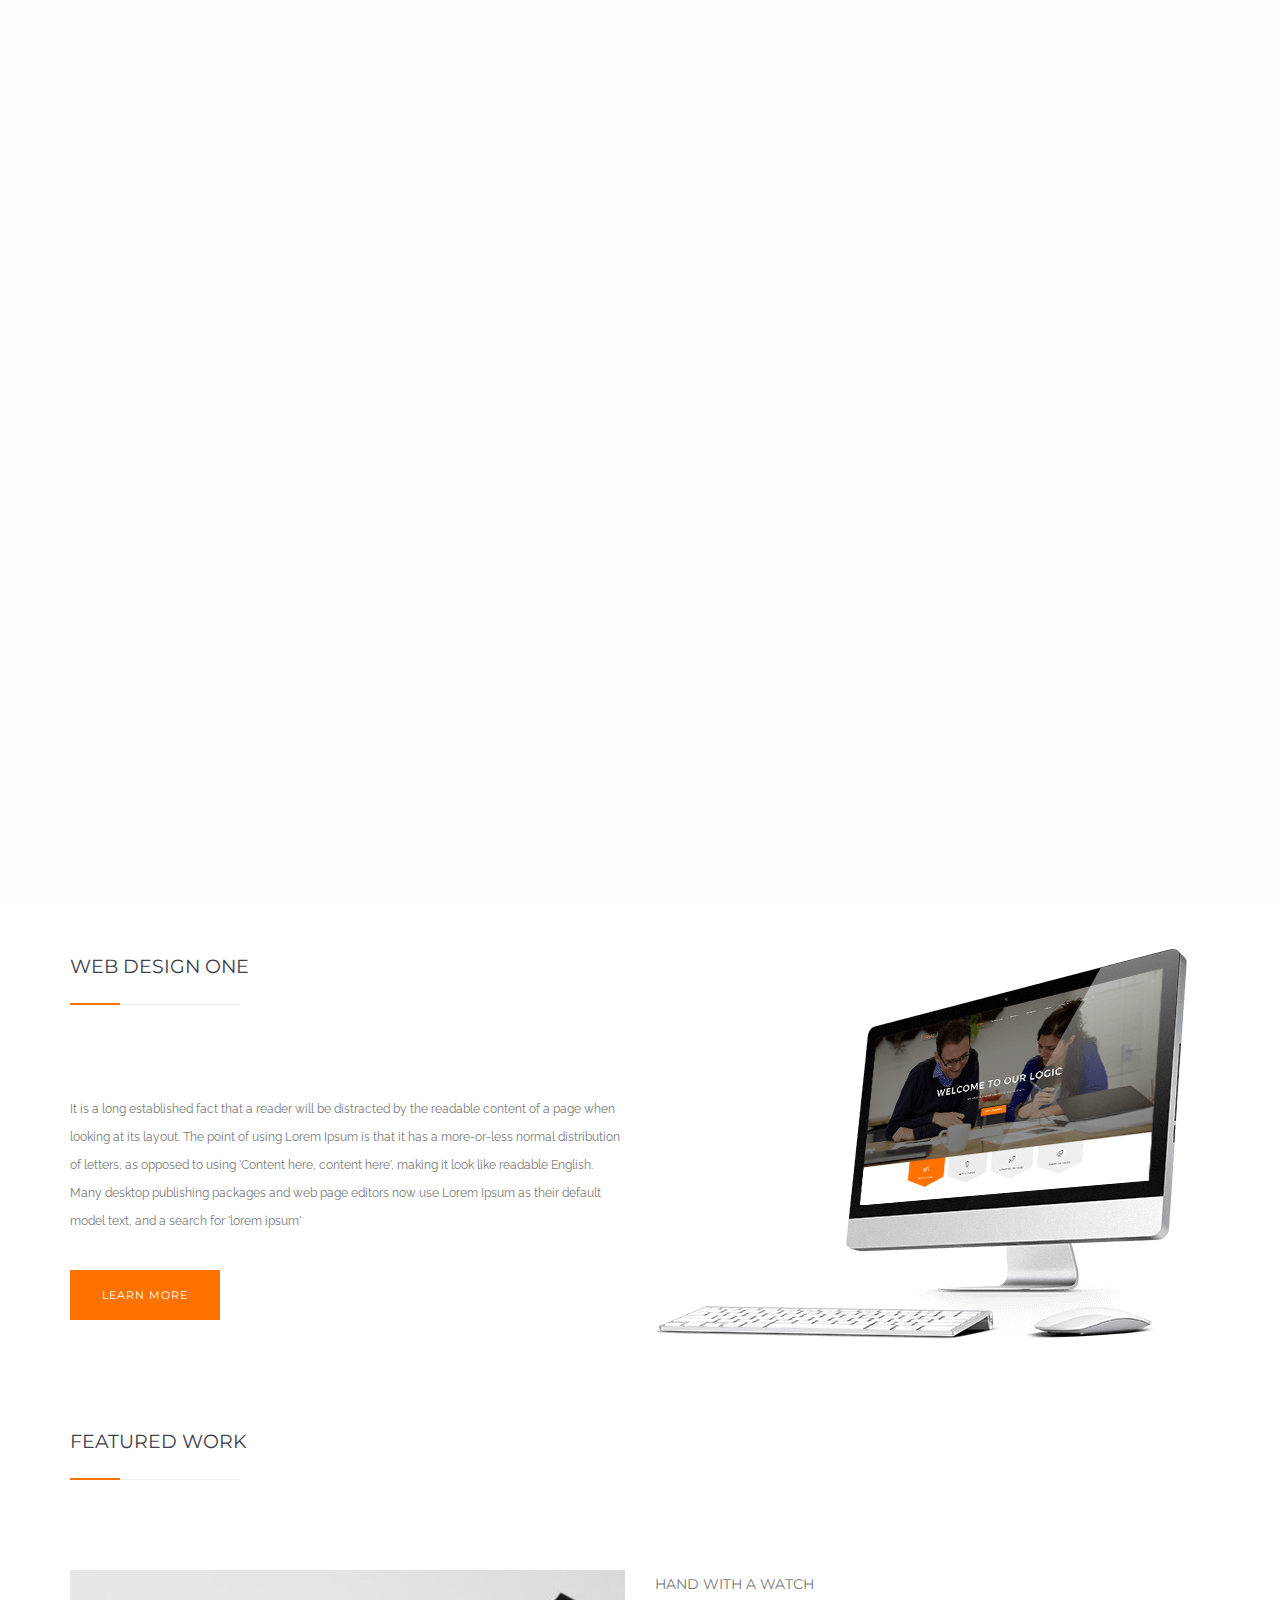
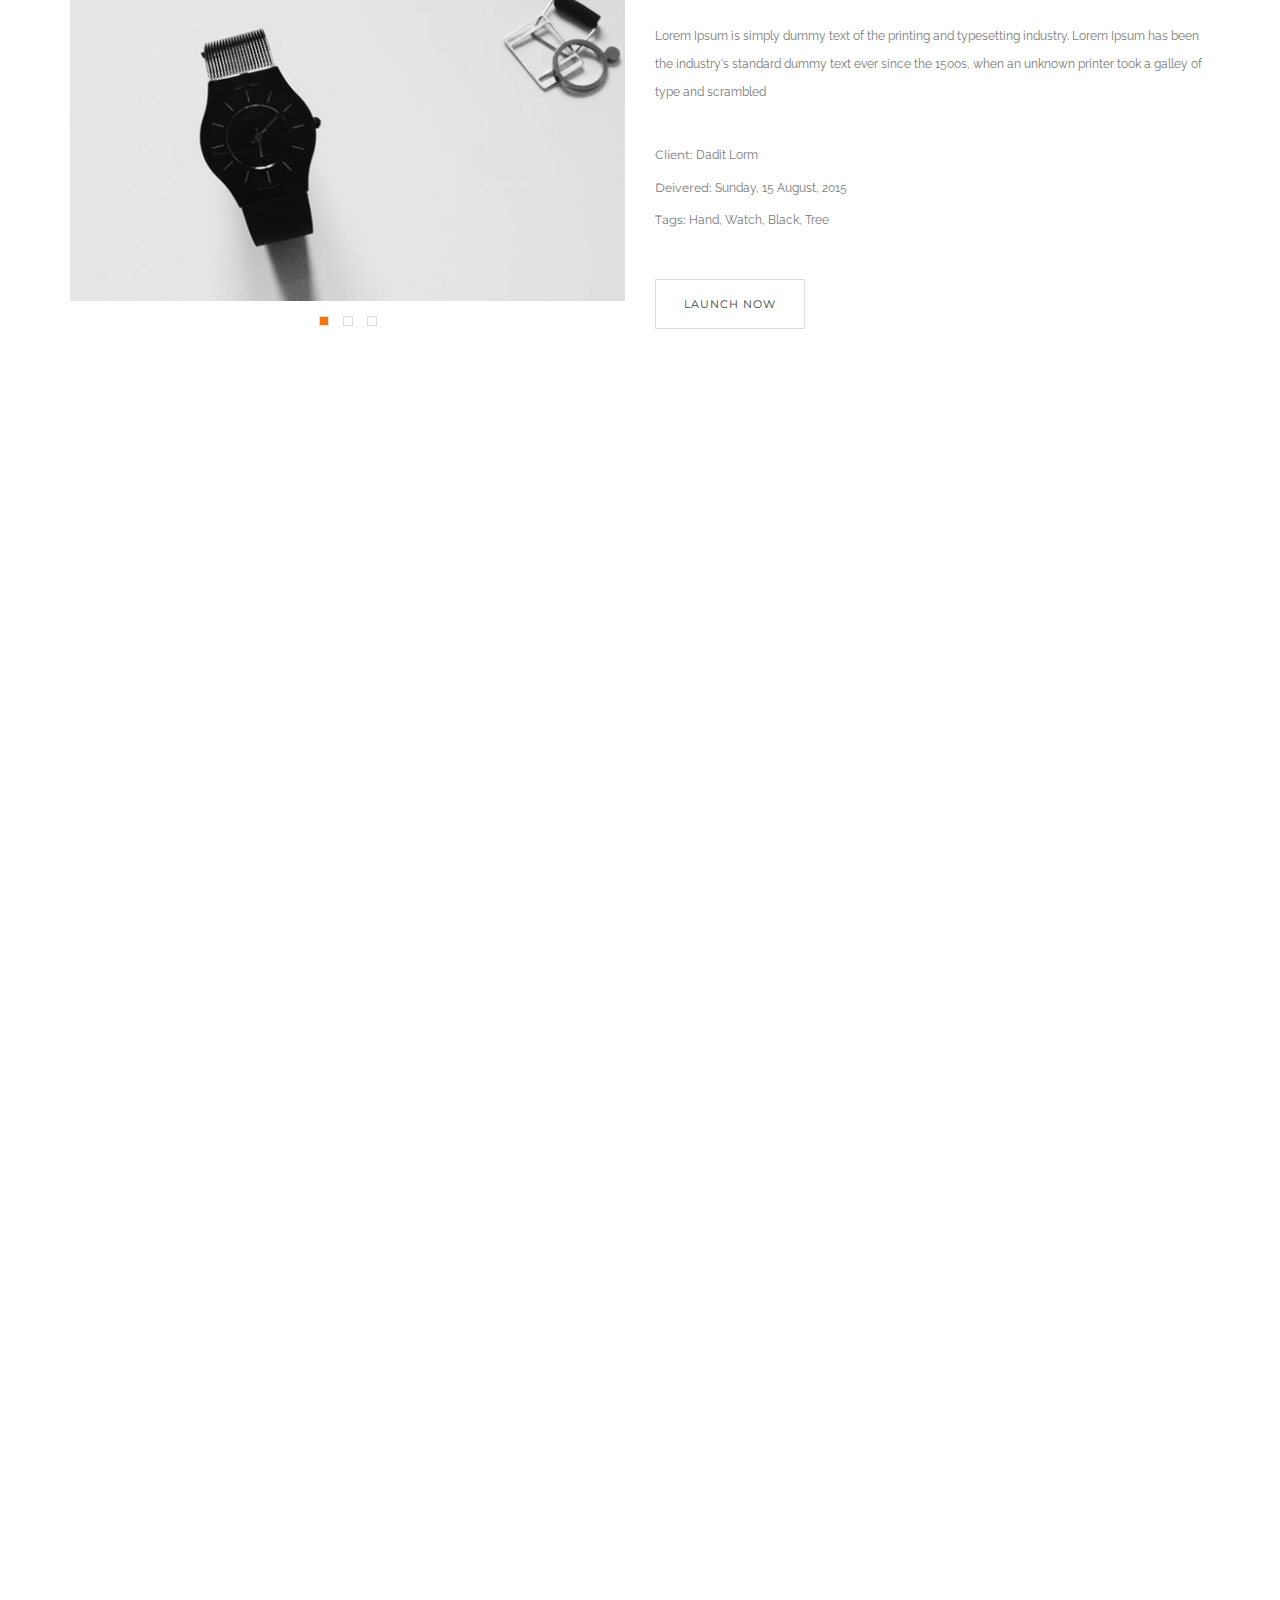
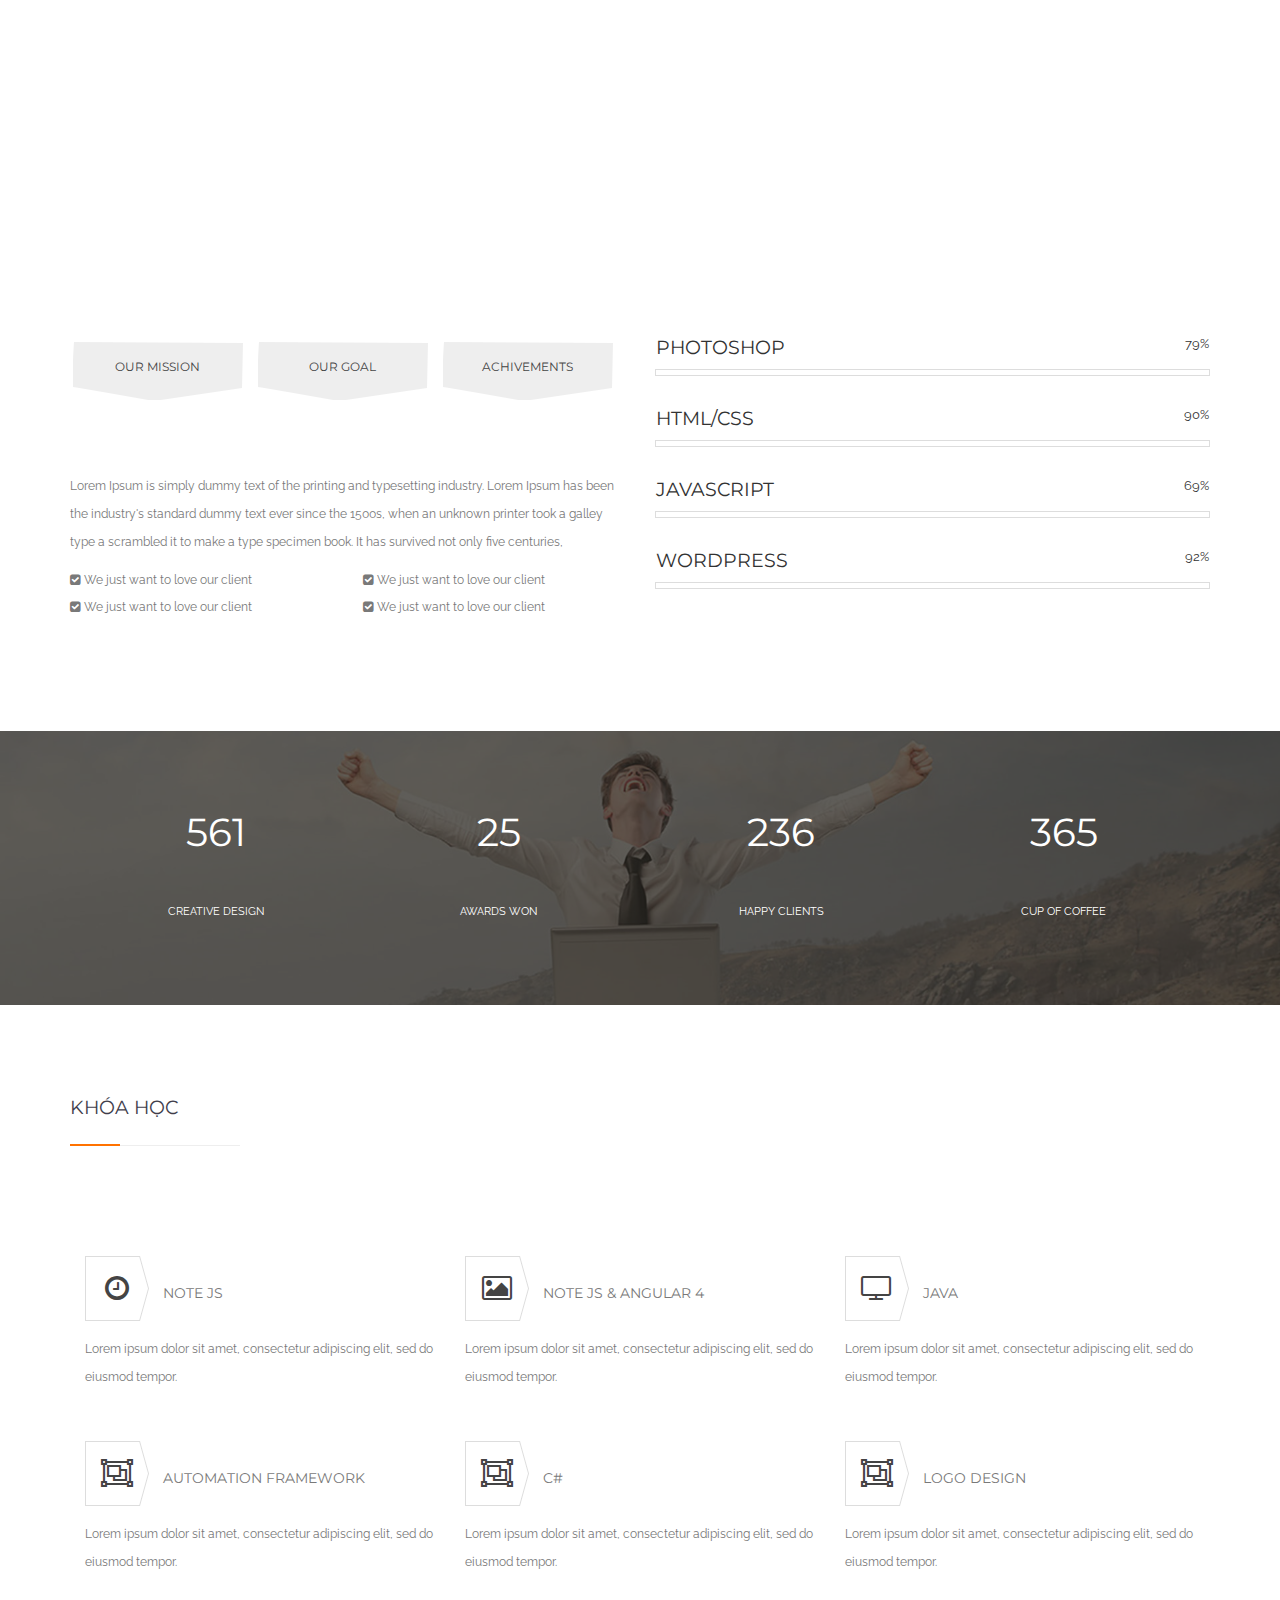
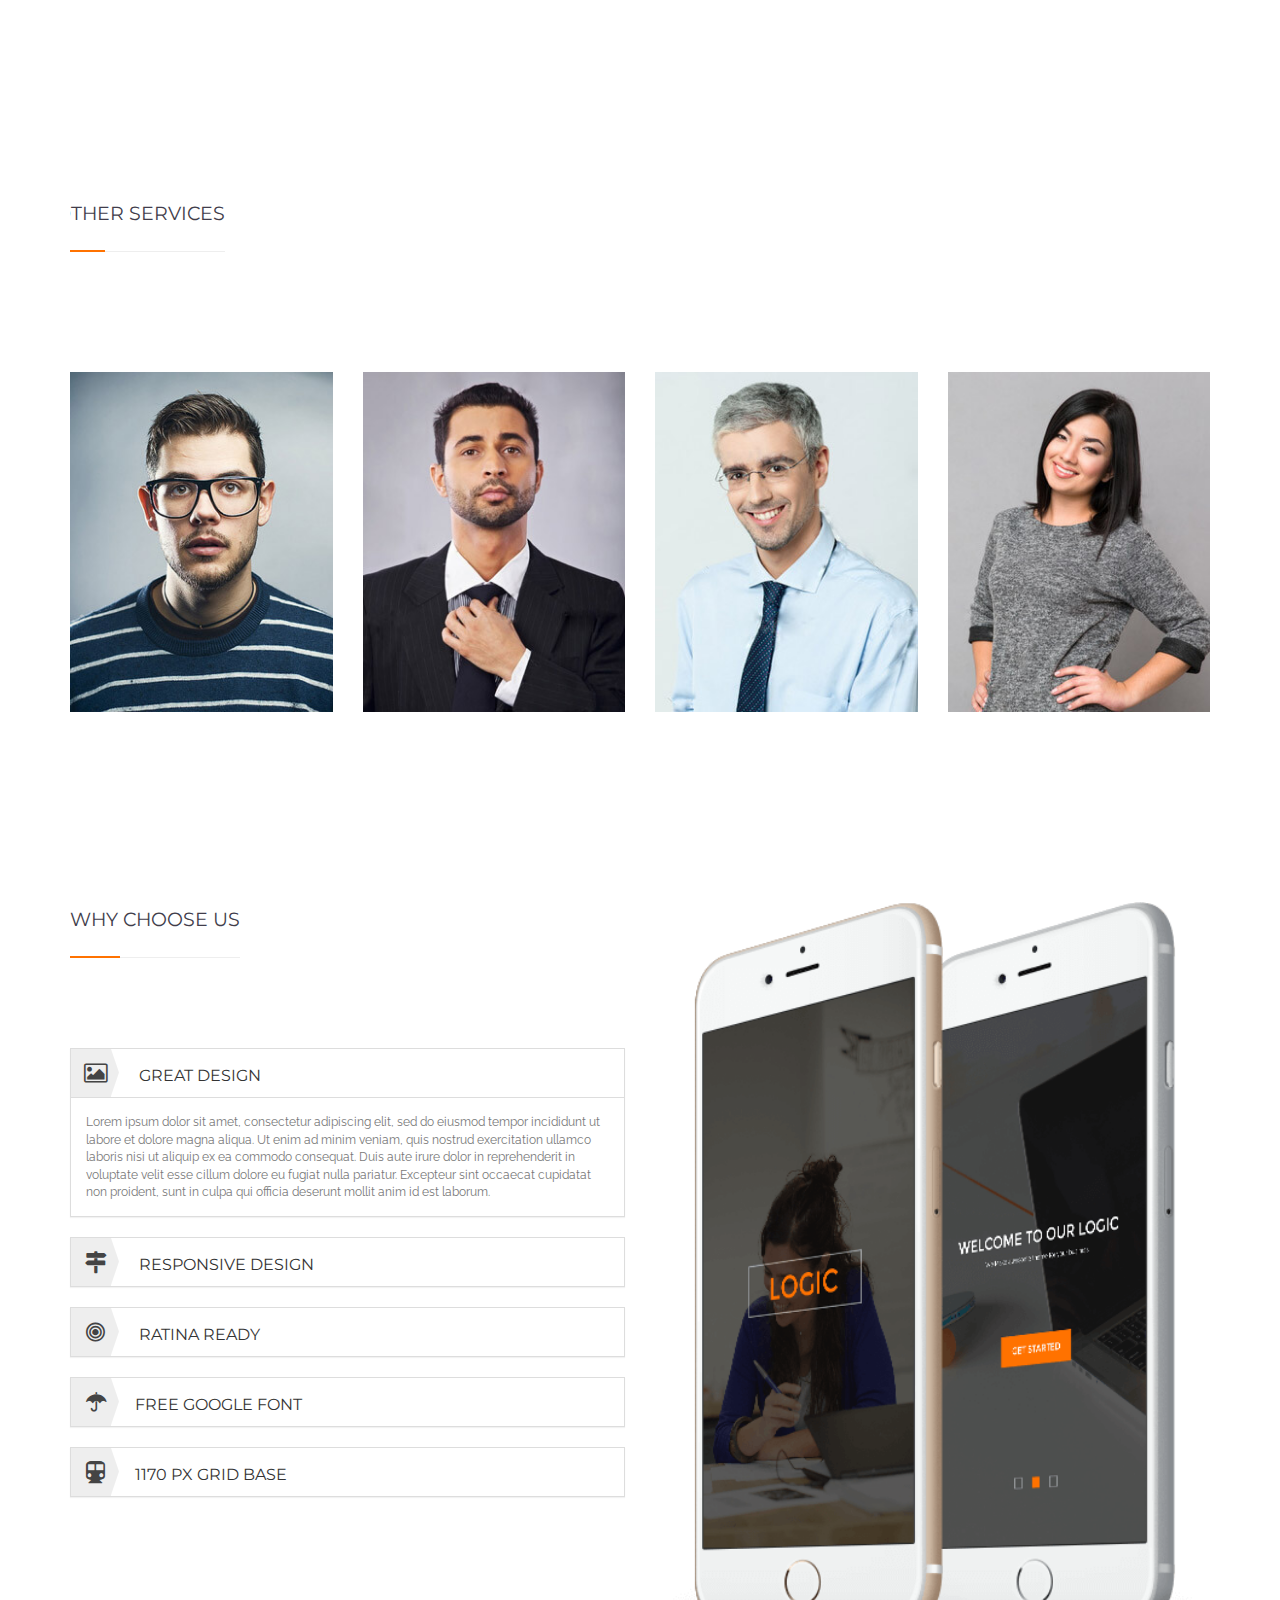
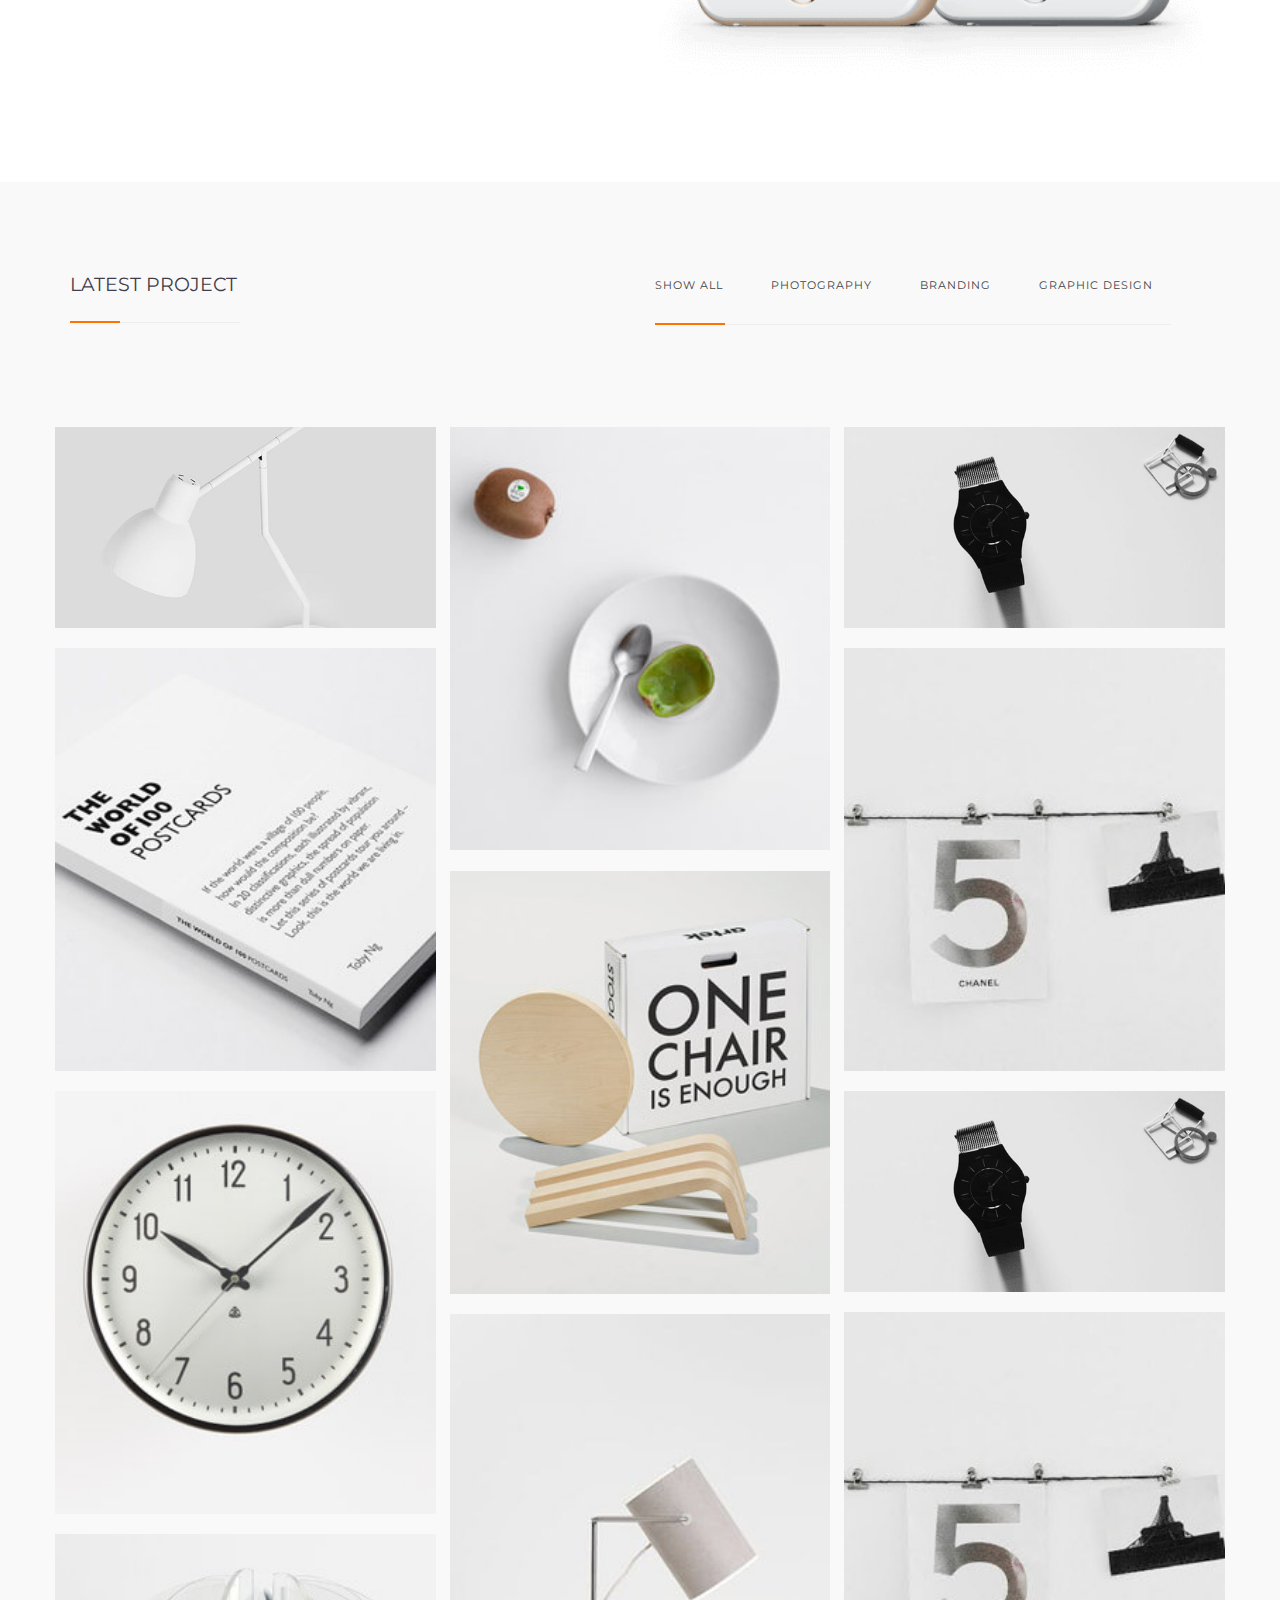
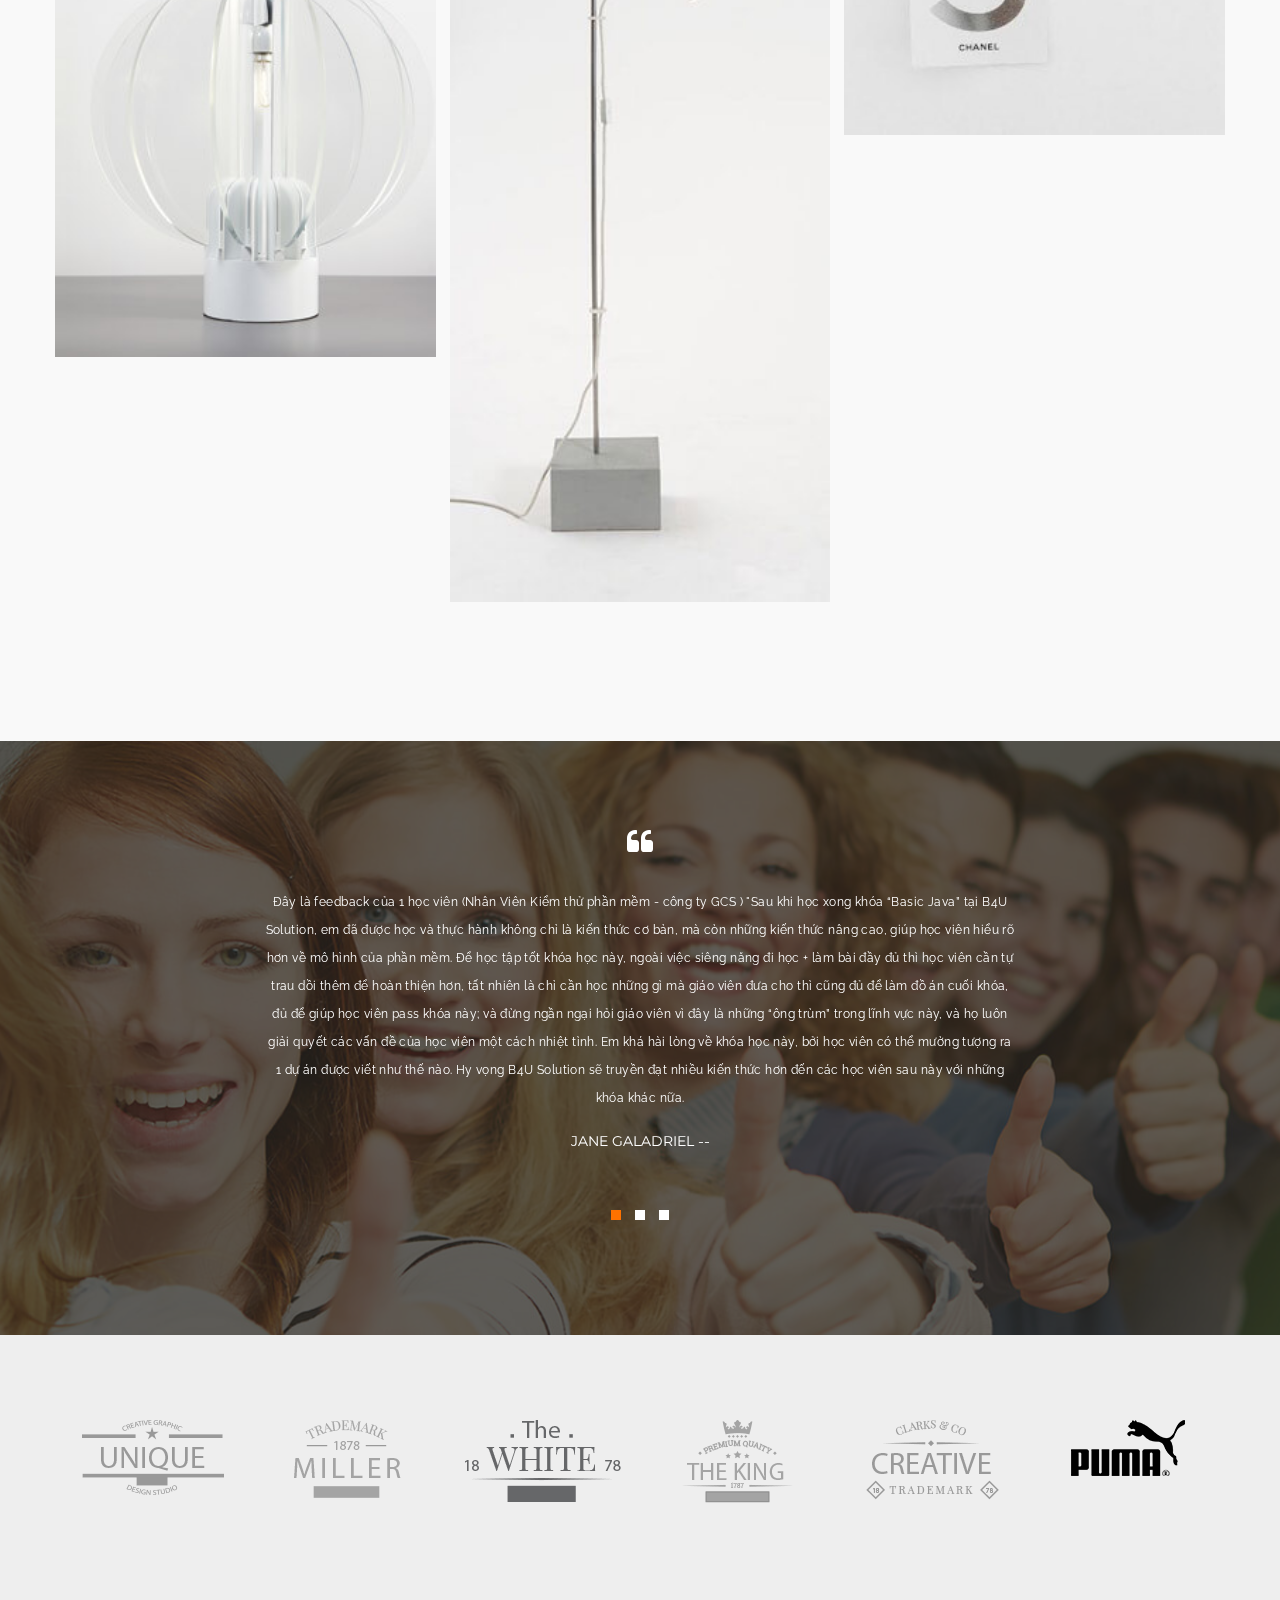
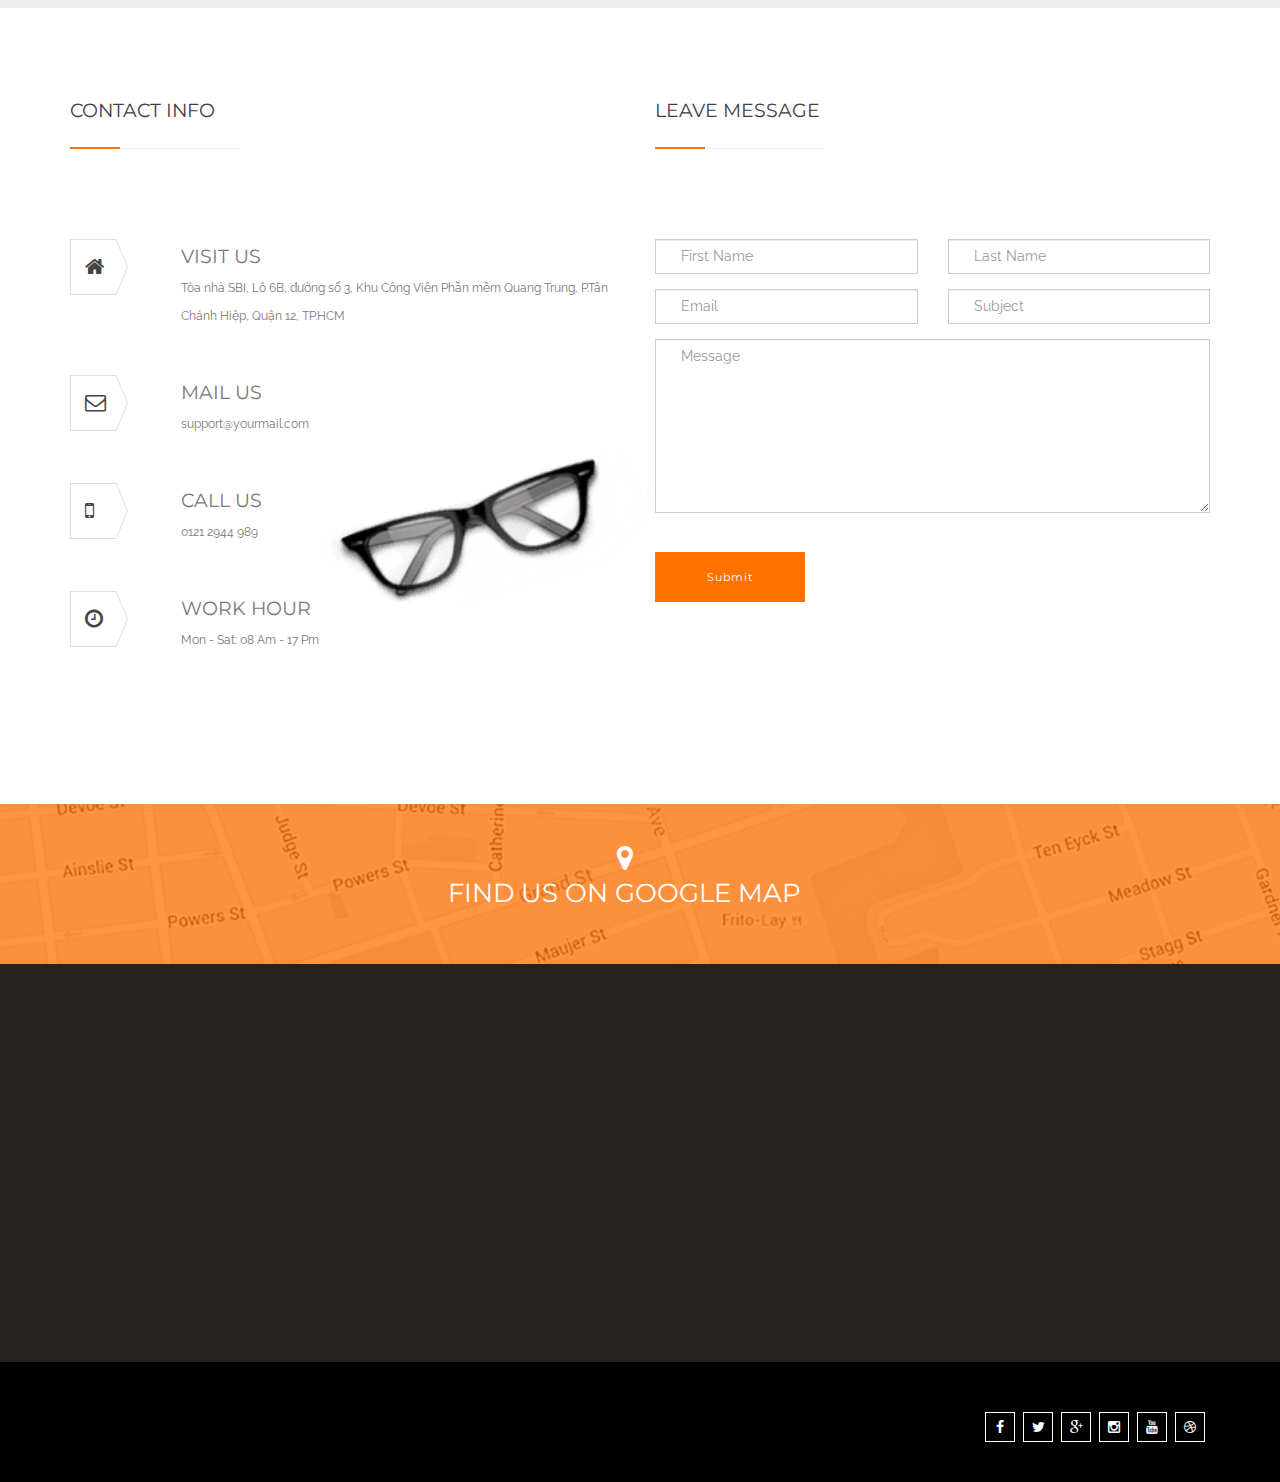
==== performance-testing.html @ 23a09cd4 "Init project" ====
<!doctype html>
<!--[if lt IE 7]>      <html class="no-js lt-ie9 lt-ie8 lt-ie7" lang=""> <![endif]-->
<!--[if IE 7]>         <html class="no-js lt-ie9 lt-ie8" lang=""> <![endif]-->
<!--[if IE 8]>         <html class="no-js lt-ie9" lang=""> <![endif]-->
<!--[if gt IE 8]><!--> <html class="no-js" lang=""> <!--<![endif]-->
<head>
    <meta charset="utf-8">
    <meta http-equiv="X-UA-Compatible" content="IE=edge,chrome=1">
    <title>Logic - Free Html Multipurpose Business Template</title>
    <meta name="description" content="">
    <meta name="viewport" content="width=device-width, initial-scale=1">
    <link rel="apple-touch-icon" href="apple-touch-icon.png">

    <!--Google Font link-->
    <link href="https://fonts.googleapis.com/css?family=Montserrat:400,700" rel="stylesheet">
    <link href="https://fonts.googleapis.com/css?family=Raleway:400,600,700" rel="stylesheet">

    <link rel="stylesheet" href="assets/css/font-awesome.min.css">
    <link rel="stylesheet" href="assets/css/bootstrap.min.css">
    <link rel="stylesheet" href="assets/css/magnific-popup.css">


    <!--For Plugins external css-->
    <link rel="stylesheet" href="assets/css/plugins.css" />

    <!--Theme custom css -->
    <link rel="stylesheet" href="assets/css/style.css">

    <!--Theme Responsive css-->
    <link rel="stylesheet" href="assets/css/responsive.css" />

    <script src="assets/js/vendor/modernizr-2.8.3-respond-1.4.2.min.js"></script>
</head>
<body data-spy="scroll" data-target=".navbar" data-offset="200">
<!--[if lt IE 8]>
<p class="browserupgrade">You are using an <strong>outdated</strong> browser. Please <a href="http://browsehappy.com/">upgrade your browser</a> to improve your experience.</p>
<![endif]-->
<div class='preloader'>
    <div class='loaded'>&nbsp;</div>
</div>

<div class="culmn">
    <header id="main_menu" class="header navbar-fixed-top">
        <div class="main_menu_bg">
            <div class="container">
                <div class="row">
                    <div class="nave_menu">
                        <nav class="navbar navbar-default">
                            <div class="container-fluid">
                                <!-- Brand and toggle get grouped for better mobile display -->
                                <div class="navbar-header">
                                    <button type="button" class="navbar-toggle collapsed" data-toggle="collapse" data-target="#bs-example-navbar-collapse-1" aria-expanded="false">
                                        <span class="sr-only">Toggle navigation</span>
                                        <span class="icon-bar"></span>
                                        <span class="icon-bar"></span>
                                        <span class="icon-bar"></span>
                                    </button>
                                    <a class="navbar-brand" href="#home">
                                        <img src="assets/images/logo.png"/>
                                    </a>
                                </div>

                                <!-- Collect the nav links, forms, and other content for toggling -->



                                <div class="collapse navbar-collapse" id="bs-example-navbar-collapse-1">

                                    <ul class="nav navbar-nav navbar-right">
                                        <li><a href="#home">HOME</a></li>
                                        <li><a href="#service">Service</a></li>
                                        <li><a href="#team">TEAMS</a></li>
                                        <li><a href="#portfolio">WORKS</a></li>
                                        <li><a href="#testimonial">Testimonial</a></li>
                                        <li><a href="#contact">CONTACT</a></li>


                                        <li>
                                            <a href="#"  data-toggle="dropdown" role="button" aria-haspopup="true" aria-expanded="false">
                                                <span class="glyphicon glyphicon-search"></span></a>
                                            <ul class="dropdown-menu">
                                                <li>
                                                    <form class="navbar-form" role="search">
                                                        <div class="form-group">
                                                            <input type="text" class="form-control" placeholder="Search">
                                                        </div>
                                                    </form>
                                                </li>
                                            </ul>
                                        </li>
                                    </ul>


                                </div>

                            </div>
                        </nav>
                    </div>
                </div>

            </div>

        </div>
    </header> <!--End of header -->





    <section id="home" class="home">
        <div class="overlay">
            <div class="container">
                <div class="row">
                    <div class="col-sm-12 ">
                        <div class="main_home_slider text-center">
                            <div class="single_home_slider">
                                <div class="main_home wow fadeInUp" data-wow-duration="700ms">
                                    <h1>WELCOME TO OUR LOGIC</h1>
                                    <p>We Make Awesome Theme For Your Business</p>
                                    <div class="home_btn">
                                        <a href="https://bootstrapthemes.co" class="btn btn-primary">LEARN MORE</a>
                                    </div>

                                </div>
                            </div>
                            <div class="single_home_slider">
                                <div class="main_home wow fadeInUp" data-wow-duration="700ms">
                                    <h1>WELCOME TO OUR LOGIC</h1>
                                    <p>We Make Awesome Theme For Your Business</p>
                                    <div class="home_btn">
                                        <a href="https://bootstrapthemes.co" class="btn btn-primary">LEARN MORE</a>
                                    </div>

                                </div>
                            </div>
                            <div class="single_home_slider">
                                <div class="main_home wow fadeInUp" data-wow-duration="700ms">
                                    <h1>WELCOME TO OUR LOGIC</h1>
                                    <p>We Make Awesome Theme For Your Business</p>
                                    <div class="home_btn">
                                        <a href="https://bootstrapthemes.co" class="btn btn-primary">LEARN MORE</a>
                                    </div>

                                </div>
                            </div>
                        </div>
                    </div>
                </div>
            </div>
        </div>
    </section>



    <section id="service" class="service">
        <div class="container">
            <div class="row">
                <div class="col-sm-12">
                    <div class="main_service_area">
                        <div class="main_service_content">
                            <div class="service_tabe">
                                <!-- Nav tabs -->
                                <ul class="service_tabe_menu nav nav-tabs" role="tablist">
                                    <li role="presentation" class="active"><a href="#webdesign" aria-controls="webdesign" role="tab" data-toggle="tab"><i class="fa fa-map-marker"></i> <br />WEB DESIGN</a></li>
                                    <li role="presentation"><a href="#appdesign" aria-controls="appdesign" role="tab" data-toggle="tab"><i class="fa fa-map-marker"></i> <br />APP DESIGN</a></li>
                                    <li role="presentation"><a href="#graphicdesign" aria-controls="graphicdesign" role="tab" data-toggle="tab"><i class="fa fa-map-marker"></i> <br />GRAPHIC DESIGN</a></li>
                                    <li role="presentation"><a href="#gamedesign" aria-controls="gamedesign" role="tab" data-toggle="tab"><i class="fa fa-map-marker"></i> <br />GAME DESIGN</a></li>
                                </ul>

                                <!-- Tab panes -->
                                <div class="tab-content">
                                    <div role="tabpanel" class="tab-pane active" id="webdesign">
                                        <div class="single_service_tab">
                                            <div class="row">
                                                <div class="col-sm-6">
                                                    <div class="single_tab_content">
                                                        <div class="head_title">
                                                            <h3>WEB DESIGN One</h3>
                                                            <div class="separator"></div>
                                                        </div>
                                                        <p>It is a long established fact that a reader will be distracted by the readable content of a page
                                                            when looking at its layout. The point of using Lorem Ipsum is that it has a more-or-less normal
                                                            distribution of letters, as opposed to using 'Content here, content here', making it
                                                            look like readable English. Many desktop publishing packages and web page editors now use
                                                            Lorem Ipsum as their default model text, and a search for 'lorem ipsum' </p>

                                                        <a href="" class="btn btn-primary">LEARN MORE</a>
                                                    </div>
                                                </div>

                                                <div class="col-sm-6">
                                                    <div class="single_tab_img">
                                                        <img src="assets/images/stab1.png" alt="" />
                                                    </div>
                                                </div>
                                            </div>
                                        </div>
                                    </div>
                                    <div role="tabpanel" class="tab-pane" id="appdesign">
                                        <div class="single_service_tab">
                                            <div class="row">
                                                <div class="col-sm-6">
                                                    <div class="single_tab_content">
                                                        <div class="head_title">
                                                            <h3>WEB DESIGN Two</h3>
                                                            <div class="separator"></div>
                                                        </div>
                                                        <p>It is a long established fact that a reader will be distracted by the readable content of a page
                                                            when looking at its layout. The point of using Lorem Ipsum is that it has a more-or-less normal
                                                            distribution of letters, as opposed to using 'Content here, content here', making it
                                                            look like readable English. Many desktop publishing packages and web page editors now use
                                                            Lorem Ipsum as their default model text, and a search for 'lorem ipsum' </p>

                                                        <a href="" class="btn btn-primary">LEARN MORE</a>
                                                    </div>
                                                </div>

                                                <div class="col-sm-6">
                                                    <div class="single_tab_img">
                                                        <img src="assets/images/featureslid1.jpg" alt="" />
                                                    </div>
                                                </div>
                                            </div>
                                        </div>
                                    </div>
                                    <div role="tabpanel" class="tab-pane" id="graphicdesign">
                                        <div class="single_service_tab">
                                            <div class="row">
                                                <div class="col-sm-6">
                                                    <div class="single_tab_content">
                                                        <div class="head_title">
                                                            <h3>WEB DESIGN Three</h3>
                                                            <div class="separator"></div>
                                                        </div>
                                                        <p>It is a long established fact that a reader will be distracted by the readable content of a page
                                                            when looking at its layout. The point of using Lorem Ipsum is that it has a more-or-less normal
                                                            distribution of letters, as opposed to using 'Content here, content here', making it
                                                            look like readable English. Many desktop publishing packages and web page editors now use
                                                            Lorem Ipsum as their default model text, and a search for 'lorem ipsum' </p>

                                                        <a href="" class="btn btn-primary">LEARN MORE</a>
                                                    </div>
                                                </div>

                                                <div class="col-sm-6">
                                                    <div class="single_tab_img">
                                                        <img src="assets/images/stab1.png" alt="" />
                                                    </div>
                                                </div>
                                            </div>
                                        </div>
                                    </div>
                                    <div role="tabpanel" class="tab-pane" id="gamedesign">
                                        <div class="single_service_tab">
                                            <div class="row">
                                                <div class="col-sm-6">
                                                    <div class="single_tab_content">
                                                        <div class="head_title">
                                                            <h3>WEB DESIGN Four</h3>
                                                            <div class="separator"></div>
                                                        </div>
                                                        <p>It is a long established fact that a reader will be distracted by the readable content of a page
                                                            when looking at its layout. The point of using Lorem Ipsum is that it has a more-or-less normal
                                                            distribution of letters, as opposed to using 'Content here, content here', making it
                                                            look like readable English. Many desktop publishing packages and web page editors now use
                                                            Lorem Ipsum as their default model text, and a search for 'lorem ipsum' </p>

                                                        <a href="" class="btn btn-primary">LEARN MORE</a>
                                                    </div>
                                                </div>

                                                <div class="col-sm-6">
                                                    <div class="single_tab_img">
                                                        <img src="assets/images/featureslid1.jpg" alt="" />
                                                    </div>
                                                </div>
                                                <!--                                                        <div id="pentagon"></div>-->
                                            </div>
                                        </div>
                                    </div>
                                </div>
                            </div>
                        </div>
                    </div>
                </div>
            </div>
        </div>
    </section>

    <section id="features" class="features">
        <div class="container">
            <div class="row">
                <div class="col-sm-12">
                    <div class="main_features_area sections">
                        <div class="head_title">
                            <h3>FEATURED WORK</h3>
                            <div class="separator"></div>
                        </div>
                        <div class="row">
                            <div class="main_features_content">

                                <div class="col-sm-6">

                                    <div class="single_features_slide">
                                        <div class="single_ft_s_item">
                                            <img src="assets/images/featureslid1.jpg" alt="" />
                                        </div>
                                        <div class="single_ft_s_item">
                                            <img src="assets/images/featureslid1.jpg" alt="" />
                                        </div>
                                        <div class="single_ft_s_item">
                                            <img src="assets/images/featureslid1.jpg" alt="" />
                                        </div>
                                    </div>
                                </div>
                                <div class="col-sm-6">
                                    <div class="single_features_text">
                                        <h4>HAND WITH A WATCH</h4>
                                        <p>Lorem Ipsum is simply dummy text of the printing and typesetting industry.
                                            Lorem Ipsum has been the industry's standard dummy text ever since the 1500s,
                                            when an unknown printer took a galley of type and scrambled </p>

                                        <ul>
                                            <li><span>Client:</span> Dadit Lorm</li>
                                            <li><span>Deivered:</span> Sunday, 15 August, 2015</li>
                                            <li><span>Tags:</span> Hand, Watch, Black, Tree</li>
                                        </ul>

                                        <a href="" class="btn">LAUNCH NOW</a>
                                    </div>
                                </div>
                            </div>
                        </div>
                    </div>
                </div>
            </div>
        </div>
    </section>


    <section id="video" class="video text-center wow fadeIn"  data-wow-duration="2s" data-wow-dealy="1.5s">
        <div class="video_overlay">
            <div class="container">
                <div class="row">
                    <div class="main_video">
                        <div class="col-sm-12">
                            <div class="icon">
                                <a href="https://www.youtube.com/embed/_l6CQRHIGyg" class="youtube-media"><img src="assets/images/play.png" alt="play-icon" /></a>
                                <h3>WATCH OUR INTRO</h3>
                            </div>
                        </div>
                    </div>
                </div>
            </div>
        </div>
    </section>





    <section id="about" class="about">
        <div class="container">
            <div class="row">

                <div class="main_about_area sections">
                    <div class="col-sm-12">

                        <div class="main_about_content">
                            <div class="row">

                                <div class="col-sm-7 wow fadeInRight" data-wow-duration="700ms">
                                    <div class="single_about_right_content">
                                        <div class="head_title">
                                            <h3>Khóa Performance Testing</h3>
                                            <div class="separator"></div>
                                        </div>

                                        <div class="single_about">
                                            <div class="single_ab_icon">
                                                <div class="ab_border_right"></div>
                                                <i class="fa fa-coffee"></i>
                                            </div>
                                            <div class="single_ab_text">
                                                <h3>Giới thiệu</h3>
                                                <div>Performance test là gì?</div>

                                                <div>Jmeter là gì?</div>

                                                <div>Cách sử dụng JMeter để do hiệu suất web site</div>

                                                <div>Cách tạo ra kịch bảo để kiểm tra hiệu suất</div>

                                                <div>Những Plugins cho JMeter để hỗ trợ đo hiệu suất</div>

                                                <div>Sử dụng Selenium Webdriver để giả lập người dùng</div>

                                                <div>Thiếp lập đo hiệu suất dùng Jenkin</div>

                                                <div>Cách lấy kết quả và phân tích kết quả đo hiệu suất</div>
                                            </div>
                                        </div>
                                        <div class="single_about">
                                            <div class="single_ab_icon">

                                                <i class="fa fa-paint-brush"></i>
                                            </div>
                                            <div class="single_ab_text">
                                                <h3>Mục tiêu đào tạo</h3>
                                                <div>Mục tiêu của chương trình học nhằm giúp sinh viên làm quen với những kiến thức và kỹ năng cần thiết để trở thành những chuyên viên đo hiệu suất.</div>
                                                <div>Tiếp cận những công cụ đang được sử dụng phổ biến trên thị trường để phục vụ cho việc kiểm tra hiệu suất.</div>
                                            </div>
                                        </div>
                                        <div class="single_about">
                                            <div class="single_ab_icon">
                                                <i class="fa fa-headphones"></i>
                                            </div>
                                            <div class="single_ab_text">
                                                <h3>Kiến thức và kỹ năng đạt được</h3>
                                                <div>Hiểu tổng quan về kiểm tra đo hiệu suất (Performance test)</div>
                                                <div>Hiểu tổng quan về các loại công cụ đo hiệu suất khác nhau như là: Performance Test, Stress Test, API testing</div>
                                                <div>Cấu hình JMeter trên Jenkin trên mấy chủ Window/Linux</div>
                                                <div>Sử dụng được công cụ JMeter cho việc kiểm tra hiệu suất trang web app và mobile app</div>
                                                <div>Phân tích và tổng hợp các kết quả để tạo báo cáo hoàn chỉnh</div>
                                                <div>Tham gia làm dự án thực tế cùng trainer.</div>
                                            </div>
                                        </div>

                                    </div>
                                </div>

                                <div class="col-sm-5">
                                    <div class="single_about_left_img margin-top-40 text-center wow fadeInLeft" data-wow-duration=".6s">
                                        <img src="assets/images/abright.png" alt="" />
                                    </div>
                                </div>
                            </div>
                            <div class="row">
                                <div class="about_skill_area">
                                    <div class="col-sm-6">
                                        <div class="about_tabe">
                                            <!-- Nav tabs -->
                                            <ul class="about_tabe_menu" role="tablist">
                                                <li role="presentation" class="active"><a href="#mission" aria-controls="mission" role="tab" data-toggle="tab">OUR MISSION</a></li>
                                                <li role="presentation"><a href="#goal" aria-controls="goal" role="tab" data-toggle="tab">OUR GOAL</a></li>
                                                <li role="presentation"><a href="#achivements" aria-controls="achivements" role="tab" data-toggle="tab">ACHIVEMENTS</a></li>
                                            </ul>

                                            <!-- Tab panes -->
                                            <div class="tab-content">
                                                <div role="tabpanel" class="tab-pane active" id="mission">
                                                    <div class="single_about_tab">
                                                        <p>Lorem Ipsum is simply dummy text of the printing and typesetting industry.
                                                            Lorem Ipsum has been the industry's standard dummy text ever since the 1500s,
                                                            when an unknown printer took a galley type a scrambled it to make a type specimen book.
                                                            It has survived not only five centuries,</p>

                                                        <div class="row">
                                                            <div class="col-sm-6">
                                                                <ul class="single_ab_mision">
                                                                    <li><i class="fa fa-check-square"></i> We just want to love our client</li>
                                                                    <li><i class="fa fa-check-square"></i> We just want to love our client</li>
                                                                </ul>
                                                            </div>
                                                            <div class="col-sm-6">
                                                                <ul class="single_ab_mision">
                                                                    <li><i class="fa fa-check-square"></i> We just want to love our client</li>
                                                                    <li><i class="fa fa-check-square"></i> We just want to love our client</li>
                                                                </ul>
                                                            </div>
                                                        </div>
                                                    </div>
                                                </div>
                                                <div role="tabpanel" class="tab-pane" id="goal">
                                                    <div class="single_about_tab">
                                                        <p>222Lorem Ipsum is simply dummy text of the printing and typesetting industry.
                                                            Lorem Ipsum has been the industry's standard dummy text ever since the 1500s,
                                                            when an unknown printer took a galley type a scrambled it to make a type specimen book.
                                                            It has survived not only five centuries,</p>

                                                        <div class="row">
                                                            <div class="col-sm-6">
                                                                <ul class="single_ab_mision">
                                                                    <li><i class="fa fa-check-square"></i> We just want to love our client</li>
                                                                    <li><i class="fa fa-check-square"></i> We just want to love our client</li>
                                                                </ul>
                                                            </div>
                                                            <div class="col-sm-6">
                                                                <ul class="single_ab_mision">
                                                                    <li><i class="fa fa-check-square"></i> We just want to love our client</li>
                                                                    <li><i class="fa fa-check-square"></i> We just want to love our client</li>
                                                                </ul>
                                                            </div>
                                                        </div>
                                                    </div>
                                                </div>
                                                <div role="tabpanel" class="tab-pane" id="achivements">
                                                    <div class="single_about_tab">
                                                        <p>333Lorem Ipsum is simply dummy text of the printing and typesetting industry.
                                                            Lorem Ipsum has been the industry's standard dummy text ever since the 1500s,
                                                            when an unknown printer took a galley type a scrambled it to make a type specimen book.
                                                            It has survived not only five centuries,</p>

                                                        <div class="row">
                                                            <div class="col-sm-6">
                                                                <ul class="single_ab_mision">
                                                                    <li><i class="fa fa-check-square"></i> We just want to love our client</li>
                                                                    <li><i class="fa fa-check-square"></i> We just want to love our client</li>
                                                                </ul>
                                                            </div>
                                                            <div class="col-sm-6">
                                                                <ul class="single_ab_mision">
                                                                    <li><i class="fa fa-check-square"></i> We just want to love our client</li>
                                                                    <li><i class="fa fa-check-square"></i> We just want to love our client</li>
                                                                </ul>
                                                            </div>
                                                        </div>
                                                    </div>
                                                </div>
                                            </div>
                                        </div>
                                    </div>
                                    <div class="col-sm-6">
                                        <div class="about_skill">
                                            <div class="skillbar" data-percent="79%">
                                                <div class="skillbar-title"><h3 class="blue">PHOTOSHOP</h3><span class="sm-text">79%</span></div>
                                                <div class="skillbar-bar blue"></div>
                                            </div>

                                            <div class="skillbar" data-percent="90%">
                                                <div class="skillbar-title"><h3 class="blue">HTML/CSS</h3><span class="sm-text">90%</span></div>
                                                <div class="skillbar-bar blue"></div>
                                            </div>

                                            <div class="skillbar" data-percent="69%">
                                                <div class="skillbar-title"><h3 class="blue">JAVASCRIPT</h3><span class="sm-text">69%</span></div>
                                                <div class="skillbar-bar blue"></div>
                                            </div>

                                            <div class="skillbar" data-percent="92%">
                                                <div class="skillbar-title"><h3 class="blue">WORDPRESS</h3><span class="sm-text">92%</span></div>
                                                <div class="skillbar-bar blue"></div>
                                            </div>
                                        </div>
                                    </div>
                                </div>
                            </div>

                        </div>
                    </div>

                </div>
            </div>
        </div>
    </section>


    <section id="counter" class="counter">
        <div class="video_overlay">
            <div class="container">
                <div class="row">
                    <div class="col-sm-12">
                        <div class="main_counter_area text-center">

                            <div class="row">
                                <div class="single_counter border_right">
                                    <div class="col-sm-3 col-xs-12">
                                        <div class="single_counter_item">
                                            <h2 class="statistic-counter">561</h2>
                                            <i class="icon icon-thumbs-up"></i>
                                            <p class="margin-top-20">CREATIVE DESIGN</p>
                                        </div>
                                    </div>
                                </div>

                                <div class="single_counter">
                                    <div class="col-sm-3 col-xs-12">
                                        <div class="single_counter_item">
                                            <h2 class="statistic-counter">25</h2>
                                            <i class="icon icon-business-3"></i>
                                            <p class="margin-top-20">AWARDS WON</p>
                                        </div>

                                    </div>
                                </div>

                                <div class="single_counter">
                                    <div class="col-sm-3 col-xs-12">
                                        <div class="single_counter_item">
                                            <h2 class="statistic-counter">236</h2>
                                            <i class="icon icon-people-32"></i>
                                            <p class="margin-top-20">HAPPY CLIENTS</p>
                                        </div>

                                    </div>
                                </div>

                                <div class="single_counter">
                                    <div class="col-sm-3 col-xs-12">
                                        <div class="single_counter_item">
                                            <h2 class="statistic-counter">365</h2>
                                            <i class="icon icon-cup"></i>
                                            <p class="margin-top-20">CUP OF COFFEE</p>
                                        </div>

                                    </div>
                                </div>
                            </div>
                        </div>
                    </div>
                </div>
            </div>
        </div>
    </section>  <!-- End of counter section -->


    <section id="othersservice" class="othersservice">
        <div class="container">
            <div class="row">
                <div class="col-sm-12">
                    <div class="main_othersservice_area sections">
                        <div class="">
                            <div class="head_title">
                                <h3>KHÓA HỌC</h3>
                                <div class="separator"></div>
                            </div>

                            <div class="main_othersservice_content">
                                <div class="col-sm-4">
                                    <div class="single_othersservice">
                                        <div class="single_othersservice_icon">
                                            <h4><span><i class="fa fa-clock-o"></i></span> Note JS</h4>
                                        </div>
                                        <div class="single_othersservice_content">
                                            <p>Lorem ipsum dolor sit amet, consectetur adipiscing elit, sed do eiusmod tempor.</p>
                                        </div>
                                    </div>
                                </div>
                                <div class="col-sm-4">
                                    <div class="single_othersservice">
                                        <div class="single_othersservice_icon">
                                            <h4> <span><i class="fa fa-picture-o"></i></span> Note JS & Angular 4</h4>
                                        </div>
                                        <div class="single_othersservice_content">
                                            <p>Lorem ipsum dolor sit amet, consectetur adipiscing elit, sed do eiusmod tempor.</p>
                                        </div>
                                    </div>
                                </div>
                                <div class="col-sm-4">
                                    <div class="single_othersservice">
                                        <div class="single_othersservice_icon">
                                            <h4> <span><i class="fa fa-television"></i></span> Java</h4>
                                        </div>
                                        <div class="single_othersservice_content">
                                            <p>Lorem ipsum dolor sit amet, consectetur adipiscing elit, sed do eiusmod tempor.</p>
                                        </div>
                                    </div>
                                </div>


                                <div class="col-sm-4">
                                    <div class="single_othersservice">
                                        <div class="single_othersservice_icon">
                                            <h4> <span><i class="fa fa-object-group"></i></span> Automation Framework</h4>
                                        </div>
                                        <div class="single_othersservice_content">
                                            <p>Lorem ipsum dolor sit amet, consectetur adipiscing elit, sed do eiusmod tempor.</p>
                                        </div>
                                    </div>
                                </div>

                                <div class="col-sm-4">
                                    <div class="single_othersservice">
                                        <div class="single_othersservice_icon">
                                            <h4> <span><i class="fa fa-object-group"></i></span> C#</h4>
                                        </div>
                                        <div class="single_othersservice_content">

                                            <p>Lorem ipsum dolor sit amet, consectetur adipiscing elit, sed do eiusmod tempor.</p>
                                        </div>
                                    </div>
                                </div>

                                <div class="col-sm-4">
                                    <div class="single_othersservice">
                                        <div class="s_ot_i_area">
                                            <div class="single_othersservice_icon">
                                                <h4><span><i class="fa fa-object-group"></i></span> LOGO DESIGN</h4>
                                            </div>
                                        </div>
                                        <div class="single_othersservice_content">

                                            <p>Lorem ipsum dolor sit amet, consectetur adipiscing elit, sed do eiusmod tempor.</p>
                                        </div>
                                    </div>
                                </div>

                            </div>
                        </div>
                    </div>
                </div>
            </div>
        </div>
    </section>




    <section id="team" class="team">
        <div class="container">
            <div class="row">
                <div class="col-sm-12">
                    <div class="main_team sections">
                        <div class="row">
                            <div class="head_title">
                                <h3>OTHER SERVICES</h3>
                                <div class="separator"></div>
                            </div>
                            <div class="col-sm-3 col-xs-12">
                                <div class="single_team_content">
                                    <div class="single_team_img">
                                        <img src="assets/images/team1.jpg" alt="" />
                                    </div>
                                    <div class="single_team_text_overlay">
                                        <h4>SEMF UCUK</h4>
                                        <p>FOUNDER</p>
                                        <div class="team_overlay_socail">
                                            <a href=""><i class="fa fa-facebook"></i></a>
                                            <a href=""><i class="fa fa-twitter"></i></a>
                                            <a href=""><i class="fa fa-google-plus"></i></a>
                                            <a href=""><i class="fa fa-pinterest-p"></i></a>
                                        </div>
                                    </div>
                                </div>
                            </div>

                            <div class="col-sm-3 col-xs-12">
                                <div class="single_team_content">
                                    <div class="single_team_img">
                                        <img src="assets/images/team2.jpg" alt="" />
                                    </div>
                                    <div class="single_team_text_overlay">
                                        <h4>DIK ADALIN</h4>
                                        <p>ENGINEERING</p>
                                        <div class="team_overlay_socail">
                                            <a href=""><i class="fa fa-facebook"></i></a>
                                            <a href=""><i class="fa fa-twitter"></i></a>
                                            <a href=""><i class="fa fa-google-plus"></i></a>
                                            <a href=""><i class="fa fa-pinterest-p"></i></a>
                                        </div>
                                    </div>
                                </div>
                            </div>

                            <div class="col-sm-3 col-xs-12">
                                <div class="single_team_content">
                                    <div class="single_team_img">
                                        <img src="assets/images/team3.jpg" alt="" />
                                    </div>
                                    <div class="single_team_text_overlay">
                                        <h4>JENG KOL</h4>
                                        <p>DESIGNER</p>
                                        <div class="team_overlay_socail">
                                            <a href=""><i class="fa fa-facebook"></i></a>
                                            <a href=""><i class="fa fa-twitter"></i></a>
                                            <a href=""><i class="fa fa-google-plus"></i></a>
                                            <a href=""><i class="fa fa-pinterest-p"></i></a>
                                        </div>
                                    </div>
                                </div>
                            </div>

                            <div class="col-sm-3 col-xs-12">
                                <div class="single_team_content">
                                    <div class="single_team_img">
                                        <img src="assets/images/team4.jpg" alt="" />
                                    </div>
                                    <div class="single_team_text_overlay">
                                        <h4>PET ROMAK</h4>
                                        <p>MARKETING</p>
                                        <div class="team_overlay_socail">
                                            <a href=""><i class="fa fa-facebook"></i></a>
                                            <a href=""><i class="fa fa-twitter"></i></a>
                                            <a href=""><i class="fa fa-google-plus"></i></a>
                                            <a href=""><i class="fa fa-pinterest-p"></i></a>
                                        </div>
                                    </div>
                                </div>
                            </div> <!-- End of col-sm-4 -->
                        </div>

                    </div><!-- End of main team contant -->
                </div>
            </div><!-- End of row -->
        </div>
    </section>


    <section id="choose" class="choose">
        <div class="container">
            <div class="row">
                <div class="main_choose sections">
                    <div class="col-sm-6">
                        <div class="head_title">
                            <h3>WHY CHOOSE US</h3>
                            <div class="separator"></div>
                        </div>
                        <div class="single_choose">
                            <div class="single_choose_acording">
                                <div class="panel-group" id="accordion" role="tablist" aria-multiselectable="true">
                                    <div class="panel panel-default">
                                        <div class="panel-heading" role="tab" id="headingOne">
                                            <h4 class="panel-title">
                                                <a role="button" data-toggle="collapse" data-parent="#accordion" href="#collapseOne" aria-expanded="false" aria-controls="collapseOne" class="collapsed">
                                                    <i class="fa fa-picture-o"></i> GREAT DESIGN
                                                </a>
                                            </h4>
                                        </div>
                                        <div id="collapseOne" class="panel-collapse collapse in" role="tabpanel" aria-labelledby="headingOne" aria-expanded="false" style="height: auto;">
                                            <div class="panel-body">
                                                Lorem ipsum dolor sit amet, consectetur adipiscing elit, sed do eiusmod tempor incididunt ut labore et dolore magna aliqua.
                                                Ut enim ad minim veniam, quis nostrud exercitation ullamco laboris nisi ut aliquip ex ea commodo consequat.
                                                Duis aute irure dolor in reprehenderit in voluptate velit esse cillum dolore eu fugiat nulla pariatur.
                                                Excepteur sint occaecat cupidatat non proident, sunt in culpa qui officia deserunt mollit anim id est laborum.
                                            </div>
                                        </div>
                                    </div>
                                    <div class="panel panel-default">
                                        <div class="panel-heading" role="tab" id="headingTwo">
                                            <h4 class="panel-title">
                                                <a class="collapsed" role="button" data-toggle="collapse" data-parent="#accordion" href="#collapseTwo" aria-expanded="false" aria-controls="collapseTwo">
                                                    <i class="fa fa-map-signs"></i> RESPONSIVE DESIGN
                                                </a>
                                            </h4>
                                        </div>
                                        <div id="collapseTwo" class="panel-collapse collapse" role="tabpanel" aria-labelledby="headingTwo" aria-expanded="false">
                                            <div class="panel-body">
                                                Lorem ipsum dolor sit amet, consectetur adipiscing elit, sed do eiusmod tempor incididunt ut labore et
                                                dolore magna aliqua. Ut enim ad minim veniam, quis nostrud exercitation ullamco laboris nisi ut aliquip ex
                                                ea commodo consequat. Duis aute irure dolor in reprehenderit in voluptate velit esse cillum dolore eu fugiat
                                                nulla pariatur. Excepteur sint occaecat cupidatat non proident, sunt in culpa qui officia deserunt mollit anim id est laborum.
                                            </div>
                                        </div>
                                    </div>
                                    <div class="panel panel-default">
                                        <div class="panel-heading" role="tab" id="headingThree">
                                            <h4 class="panel-title">
                                                <a class="collapsed" role="button" data-toggle="collapse" data-parent="#accordion" href="#collapseThree" aria-expanded="false" aria-controls="collapseThree">
                                                    <i class="fa fa-bullseye"></i> RATINA READY
                                                </a>
                                            </h4>
                                        </div>
                                        <div id="collapseThree" class="panel-collapse collapse" role="tabpanel" aria-labelledby="headingThree" aria-expanded="false">
                                            <div class="panel-body">
                                                Lorem ipsum dolor sit amet, consectetur adipiscing elit, sed do eiusmod tempor incididunt ut labore et
                                                dolore magna aliqua. Ut enim ad minim veniam, quis nostrud exercitation ullamco laboris nisi ut aliquip ex
                                                ea commodo consequat. Duis aute irure dolor in reprehenderit in voluptate velit esse cillum dolore eu fugiat
                                                nulla pariatur. Excepteur sint occaecat cupidatat non proident, sunt in
                                                culpa qui officia deserunt mollit anim id est laborum.
                                            </div>
                                        </div>
                                    </div>
                                    <div class="panel panel-default">
                                        <div class="panel-heading" role="tab" id="headingThree">
                                            <h4 class="panel-title">
                                                <a class="collapsed" role="button" data-toggle="collapse" data-parent="#accordion" href="#collapsefour" aria-expanded="false" aria-controls="collapseThree">
                                                    <i class="fa fa-umbrella"></i>FREE GOOGLE FONT
                                                </a>
                                            </h4>
                                        </div>
                                        <div id="collapsefour" class="panel-collapse collapse" role="tabpanel" aria-labelledby="headingThree" aria-expanded="false">
                                            <div class="panel-body">
                                                Lorem ipsum dolor sit amet, consectetur adipiscing elit, sed do eiusmod tempor incididunt ut labore et
                                                dolore magna aliqua. Ut enim ad minim veniam, quis nostrud exercitation ullamco laboris nisi ut aliquip ex
                                                ea commodo consequat. Duis aute irure dolor in reprehenderit in voluptate velit esse cillum dolore eu fugiat
                                                nulla pariatur. Excepteur sint occaecat cupidatat non proident, sunt in
                                                culpa qui officia deserunt mollit anim id est laborum.
                                            </div>
                                        </div>
                                    </div>
                                    <div class="panel panel-default">
                                        <div class="panel-heading" role="tab" id="headingThree">
                                            <h4 class="panel-title">
                                                <a class="collapsed" role="button" data-toggle="collapse" data-parent="#accordion" href="#collapsefive" aria-expanded="false" aria-controls="collapseThree">
                                                    <i class="fa fa-subway"></i>1170 PX GRID BASE
                                                </a>
                                            </h4>
                                        </div>
                                        <div id="collapsefive" class="panel-collapse collapse" role="tabpanel" aria-labelledby="headingfive" aria-expanded="false">
                                            <div class="panel-body">
                                                Lorem ipsum dolor sit amet, consectetur adipiscing elit, sed do eiusmod tempor incididunt ut labore et
                                                dolore magna aliqua. Ut enim ad minim veniam, quis nostrud exercitation ullamco laboris nisi ut aliquip ex
                                                ea commodo consequat. Duis aute irure dolor in reprehenderit in voluptate velit esse cillum dolore eu fugiat
                                                nulla pariatur. Excepteur sint occaecat cupidatat non proident, sunt in
                                                culpa qui officia deserunt mollit anim id est laborum.
                                            </div>
                                        </div>
                                    </div>
                                </div>
                            </div>
                        </div>
                    </div>

                    <div class="col-sm-6">
                        <div class="single_choose">
                            <div class="single_choose_img">
                                <img src="assets/images/choose.png" alt="">
                            </div>
                        </div>
                    </div>
                </div>
            </div>
        </div>
    </section>




    <section id="portfolio" class="portfolio lightbg">
        <div class="container">
            <div class="row">
                <div class="main_portfolio sections">
                    <div class="col-sm-4">
                        <div class="head_title">
                            <h3>LATEST PROJECT</h3>
                            <div class="separator"></div>
                        </div>
                    </div>
                    <div class="col-sm-6 col-sm-offset-2">
                        <div id="filters" class="toolbar mb2 mt2">
                            <button class="btn-md fil-cat filter active" href=""  data-filter="all">SHOW ALL</button>
                            <button class="btn-md fil-cat filter" data-rel="web" data-filter=".web">PHOTOGRAPHY</button>
                            <button class="btn-md fil-cat filter" data-rel="flyers" data-filter=".flyers">BRANDING</button>
                            <button class="btn-md fil-cat filter" data-rel="bcards" data-filter=".bcards">GRAPHIC DESIGN</button>
                            <div class="separator2"></div>
                        </div>

                    </div>

                    <div style="clear:both;"></div>
                    <div id="portfoliowork">
                        <div class="single_portfolio tile scale-anm web grid-item-width2" >
                            <img src="assets/images/pf1.jpg" alt="" />
                            <div class="grid_item_overlay g_overlay_1">
                                <a href="assets/images/pf1.jpg" class="portfolio-img"> <i class="fa fa-link"></i></a>
                                <a href="#"> <i class="fa fa-search"></i></a>
                            </div>
                        </div>
                        <div class="single_portfolio tile scale-anm bcards" >
                            <img src="assets/images/pf2.jpg" alt="" />
                            <div class="grid_item_overlay">
                                <a href="assets/images/pf2.jpg" class="portfolio-img"> <i class="fa fa-link"></i></a>
                                <a href="#"> <i class="fa fa-search"></i></a>
                            </div>
                        </div>
                        <div class="single_portfolio tile scale-anm web ">
                            <img src="assets/images/pf3.jpg" alt="" />
                            <div class="grid_item_overlay">
                                <a href="assets/images/pf3.jpg" class="portfolio-img"> <i class="fa fa-link"></i></a>
                                <a href="#"> <i class="fa fa-search"></i></a>
                            </div>
                        </div>
                        <div class="single_portfolio tile scale-anm web" >
                            <img src="assets/images/pf4.jpg" alt="" />
                            <div class="grid_item_overlay">
                                <a href="assets/images/pf4.jpg" class="portfolio-img"> <i class="fa fa-link"></i></a>
                                <a href="#"> <i class="fa fa-search"></i></a>
                            </div>
                        </div>
                        <div class="single_portfolio tile scale-anm bcards" >
                            <img src="assets/images/pf8.jpg" alt="" />
                            <div class="grid_item_overlay">
                                <a href="assets/images/pf8.jpg" class="portfolio-img"> <i class="fa fa-link"></i></a>
                                <a href="#"> <i class="fa fa-search"></i></a>
                            </div>
                        </div>
                        <div class="single_portfolio tile scale-anm web" >
                            <img src="assets/images/pf9.jpg" alt="" />
                            <div class="grid_item_overlay">
                                <a href="assets/images/pf9.jpg" class="portfolio-img">
                                    <i class="fa fa-link"></i>
                                </a>
                                <a href="#">
                                    <i class="fa fa-search"></i>
                                </a>
                            </div>
                        </div>
                        <div class="single_portfolio tile scale-anm flyers">
                            <img src="assets/images/pf5.jpg" alt="" />
                            <div class="grid_item_overlay g_overlay_2">
                                <a href="assets/images/pf5.jpg" class="portfolio-img"> <i class="fa fa-link"></i></a>
                                <a href="#"> <i class="fa fa-search"></i></a>
                            </div>
                        </div>
                        <div class="single_portfolio tile scale-anm flyers">
                            <img src="assets/images/pf6.jpg" alt="" />
                            <div class="grid_item_overlay g_overlay_1">
                                <a href="assets/images/pf6.jpg" class="portfolio-img"> <i class="fa fa-link"></i></a>
                                <a href="#"> <i class="fa fa-search"></i></a>
                            </div>
                        </div>

                        <div class="single_portfolio tile scale-anm bcards" >
                            <img src="assets/images/pf7.jpg" alt="" />
                            <div class="grid_item_overlay">
                                <a href="assets/images/pf7.jpg" class="portfolio-img"> <i class="fa fa-link"></i></a>
                                <a href="#"> <i class="fa fa-search"></i></a>
                            </div>
                        </div>
                        <div class="single_portfolio tile scale-anm flyers">
                            <img src="assets/images/pf6.jpg" alt="" />
                            <div class="grid_item_overlay g_overlay_1">
                                <a href="assets/images/pf6.jpg" class="portfolio-img"> <i class="fa fa-link"></i></a>
                                <a href="#"> <i class="fa fa-search"></i></a>
                            </div>
                        </div>

                        <div class="single_portfolio tile scale-anm bcards" >
                            <img src="assets/images/pf7.jpg" alt="" />
                            <div class="grid_item_overlay">
                                <a href="assets/images/pf7.jpg" class="portfolio-img"> <i class="fa fa-link"></i></a>
                                <a href="#"> <i class="fa fa-search"></i></a>
                            </div>
                        </div>



                    </div>

                    <div style="clear:both;"></div>
                </div>
            </div>
        </div>
    </section>






    <!--            <section id="portfolio" class="portfolio">
                    <div class="container">
                        <div class="row">
                            <div class="main_portfolio sections">
                                <div class="heading_filter_menu">
                                    <div class="col-sm-4">
                                        <div class="head_title">
                                            <h3>LATEST PROJECT</h3>
                                            <div class="separator"></div>
                                        </div>
                                    </div>
                                    <div class="col-sm-8">
                                        <div id="filters" class="toolbar mb2 mt2">
                                            <button class="btn fil-cat filter active" href=""  data-filter="all">All</button>
                                            <button class="btn fil-cat filter" data-rel="web" data-filter=".web">Websites</button>
                                            <button class="btn fil-cat filter" data-rel="flyers" data-filter=".flyers">Flyers</button>
                                            <button class="btn fil-cat filter" data-rel="bcards" data-filter=".bcards">Business Cards</button>
                                        </div>
                                    </div>
                                </div>

                                <div class="main_portfolio_content text-center">
                                    <div class="grid">
                                        <div class="grid-item grid-item--width2">
                                            <img src="assets/images/pf1.jpg" alt="" />
                                            <div class="grid_item_overlay all_overlay">
                                                <a href="assets/images/pf1.jpg" class="portfolio-img"> <i class="fa fa-picture-o"></i></a>
                                            </div>
                                        </div>
                                        <div class="grid-item ">
                                            <img src="assets/images/pf2.jpg" alt="" />
                                            <div class="grid_item_overlay all_overlay">
                                                <a href="assets/images/pf2.jpg" class="portfolio-img"> <i class="fa fa-picture-o"></i></a>
                                            </div>
                                        </div>
                                        <div class="grid-item ">
                                            <img src="assets/images/pf3.jpg" alt="" />
                                            <div class="grid_item_overlay">
                                                <a href="assets/images/pf1.jpg" class="portfolio-img"> <i class="fa fa-picture-o"></i></a>
                                            </div>
                                        </div>
                                        <div class="grid-item ">
                                            <img src="assets/images/pf4.jpg" alt="" />
                                            <div class="grid_item_overlay">
                                                <a href="assets/images/pf4.jpg" class="portfolio-img"> <i class="fa fa-picture-o"></i></a>
                                            </div>
                                        </div>
                                        <div class="grid-item ">
                                            <img src="assets/images/pf5.jpg" alt="" />
                                            <div class="grid_item_overlay">
                                                <a href="assets/images/pf5.jpg" class="portfolio-img"> <i class="fa fa-picture-o"></i></a>
                                            </div>
                                        </div>
                                        <div class="grid-item grid-item--width2">
                                            <img src="assets/images/pf6.jpg" alt="" />
                                            <div class="grid_item_overlay">
                                                <a href="assets/images/pf6.jpg" class="portfolio-img"> <i class="fa fa-picture-o"></i></a>
                                            </div>
                                        </div>
                                        <div class="grid-item ">
                                            <img src="assets/images/pf7.jpg" alt="" />
                                            <div class="grid_item_overlay">
                                                <a href="assets/images/pf7.jpg" class="portfolio-img"> <i class="fa fa-picture-o"></i></a>
                                            </div>
                                        </div>
                                        <div class="grid-item ">
                                            <img src="assets/images/pf8.jpg" alt="" />
                                            <div class="grid_item_overlay">
                                                <a href="assets/images/pf6.jpg" class="portfolio-img"> <i class="fa fa-picture-o"></i></a>
                                            </div>
                                        </div>
                                        <div class="grid-item ">
                                            <img src="assets/images/pf9.jpg" alt="" />
                                            <div class="grid_item_overlay">
                                                <a href="assets/images/pf7.jpg" class="portfolio-img"> <i class="fa fa-picture-o"></i></a>
                                            </div>
                                        </div>

                                    </div>
                                </div>
                            </div>
                        </div>
                    </div>
                </section>-->


    <section id="testimonial" class="testimonial">
        <div class="video_overlay">
            <div class="container">
                <div class="row">
                    <div class="main_testimonial sections text-center">
                        <div class="col-md-12" data-wow-delay="0.2s">
                            <div class="main_teastimonial_slider text-center">

                                <div class="single_testimonial">
                                    <div class="row">
                                        <div class="col-sm-8 col-sm-offset-2">
                                            <i class="fa fa-quote-left"></i>
                                            <p>Đây là feedback của 1 học viên (Nhân Viên Kiểm thử phần mềm - công ty GCS ) "Sau khi học xong khóa “Basic Java” tại B4U Solution, em đã được học và thực hành không chỉ là kiến thức cơ bản, mà còn những kiến thức nâng cao, giúp học viên hiểu rõ hơn về mô hình của phần mềm. Để học tập tốt khóa học này, ngoài việc siêng năng đi học + làm bài đầy đủ thì học viên cần tự trau dồi thêm để hoàn thiện hơn, tất nhiên là chỉ cần học những gì mà giáo viên đưa cho thì cũng đủ để làm đồ án cuối khóa, đủ để giúp học viên pass khóa này; và đừng ngần ngại hỏi giáo viên vì đây là những “ông trùm” trong lĩnh vực này, và họ luôn giải quyết các vấn đề của học viên một cách nhiệt tình. Em khá hài lòng về khóa học này, bởi học viên có thể mường tượng ra 1 dự án được viết như thế nào. Hy vọng B4U Solution sẽ truyền đạt nhiều kiến thức hơn đến các học viên sau này với những khóa khác nữa.</p>
                                            <div class="single_test_author">
                                                <h4>JANE GALADRIEL <span> -- </span></h4>
                                            </div>
                                        </div>
                                    </div>
                                </div>
                                <div class="single_testimonial">
                                    <div class="row">
                                        <div class="col-sm-8 col-sm-offset-2">
                                            <i class="fa fa-quote-left"></i>
                                            <p>There are many variations of passages of Lorem Ipsum available, but the majority have suffered
                                                alteration in some form, by injected humour, or randomised words which don't look even slightly believable.
                                                If you are going to use a passage of Lorem Ipsum, you need to be sure there isn't anything embarrassing
                                                hidden in the middle of text. All the Lorem</p>
                                            <div class="single_test_author">
                                                <h4>JANE GALADRIEL <span> -- CEO TENGKUREP</span></h4>
                                            </div>
                                        </div>
                                    </div>
                                </div>
                                <div class="single_testimonial">
                                    <div class="row">
                                        <div class="col-sm-8 col-sm-offset-2">
                                            <i class="fa fa-quote-left"></i>
                                            <p>There are many variations of passages of Lorem Ipsum available, but the majority have
                                                suffered alteration in some form, by injected humour, or randomised words which don't look even
                                                slightly believable. If you are going to use a passage of Lorem Ipsum, you need to be sure there
                                                isn't anything embarrassing hidden in the middle of text. All the Lorem</p>
                                            <div class="single_test_author">
                                                <h4>JANE GALADRIEL <span> -- CEO TENGKUREP</span></h4>
                                            </div>
                                        </div>
                                    </div>
                                </div>
                            </div>

                        </div>
                    </div>

                </div>
            </div>
        </div>
    </section>


    <section id="clogo" class="clogo">
        <div class="container">
            <div class="row">
                <div class="main_clogo sections text-center">
                    <div class="col-sm-2 col-xs-6">
                        <a href=""><img src="assets/images/clogo1.png" alt="" /></a>
                    </div>
                    <div class="col-sm-2 col-xs-6">
                        <a href=""><img src="assets/images/clogo2.png" alt="" /></a>
                    </div>
                    <div class="col-sm-2 col-xs-6">
                        <a href=""><img src="assets/images/clogo3.png" alt="" /></a>
                    </div>
                    <div class="col-sm-2 col-xs-6">
                        <a href=""><img src="assets/images/clogo4.png" alt="" /></a>
                    </div>
                    <div class="col-sm-2 col-xs-6">
                        <a href=""><img src="assets/images/clogo5.png" alt="" /></a>
                    </div>
                    <div class="col-sm-2 col-xs-6">
                        <a href=""><img src="assets/images/clogo9.png" alt="" /></a>
                    </div>
                </div>
            </div>
        </div>
    </section>




    <section id="contact" class="contact">
        <div class="container">
            <div class="row">
                <div class="col-sm-12">
                    <div class="row">
                        <div class="contact_contant sections">
                            <div class="col-sm-6">

                                <div class="main_contact_info">
                                    <div class="head_title">
                                        <h3>CONTACT INFO</h3>
                                        <div class="separator"></div>
                                    </div>
                                    <div class="row">
                                        <div class="contact_info_content">
                                            <div class="col-sm-12">
                                                <div class="single_contact_info">
                                                    <div class="single_info_icon">
                                                        <i class="fa fa-home"></i>
                                                    </div>
                                                    <div class="single_info_text">
                                                        <h3>VISIT US</h3>
                                                        <p>Tòa nhà SBI, Lô 6B, đường số 3, Khu Công Viên Phần mềm Quang Trung, P.Tân Chánh Hiệp, Quận 12, TP.HCM</p>
                                                    </div>
                                                </div>
                                            </div>
                                            <div class="col-sm-12">
                                                <div class="single_contact_info">
                                                    <div class="single_info_icon">
                                                        <i class="fa fa-envelope-o"></i>
                                                    </div>
                                                    <div class="single_info_text">
                                                        <h3>MAIL US</h3>
                                                        <p>support@yourmail.com</p>
                                                    </div>
                                                </div>
                                            </div>
                                            <div class="col-sm-12">
                                                <div class="single_contact_info">
                                                    <div class="single_info_icon">
                                                        <i class="fa fa-mobile"></i>
                                                    </div>
                                                    <div class="single_info_text">
                                                        <h3>CALL US</h3>
                                                        <p>0121 2944 989</p>
                                                    </div>
                                                </div>
                                            </div>
                                            <div class="col-sm-12">
                                                <div class="single_contact_info">
                                                    <div class="single_info_icon">
                                                        <i class="fa fa-clock-o"></i>
                                                    </div>
                                                    <div class="single_info_text">
                                                        <h3>WORK HOUR</h3>
                                                        <p>Mon - Sat: 08 Am - 17 Pm</p>
                                                    </div>
                                                </div>
                                            </div>
                                        </div>
                                    </div>
                                </div>
                            </div>

                            <div class="col-sm-6">
                                <div class="head_title">
                                    <h3>LEAVE MESSAGE</h3>
                                    <div class="separator"></div>
                                </div>
                                <div class="single_contant_left">
                                    <form action="#" id="formid">
                                        <!--<div class="col-lg-8 col-md-8 col-sm-10 col-lg-offset-2 col-md-offset-2 col-sm-offset-1">-->

                                        <div class="row">
                                            <div class="col-sm-6">
                                                <div class="form-group">
                                                    <input type="text" class="form-control" name="name" placeholder="First Name" required="">
                                                </div>
                                            </div>
                                            <div class="col-sm-6">
                                                <div class="form-group">
                                                    <input type="text" class="form-control" name="name" placeholder="Last Name" required="">
                                                </div>
                                            </div>
                                        </div>


                                        <div class="row">
                                            <div class="col-sm-6">
                                                <div class="form-group">
                                                    <input type="email" class="form-control" name="email" placeholder="Email" required="">
                                                </div>
                                            </div>
                                            <div class="col-sm-6">
                                                <div class="form-group">
                                                    <input type="text" class="form-control" name="subject" placeholder="Subject" required="">
                                                </div>
                                            </div>
                                        </div>


                                        <div class="form-group">
                                            <textarea class="form-control" name="message" rows="8" placeholder="Message"></textarea>
                                        </div>

                                        <div class="">
                                            <input type="submit" value="Submit" class="btn btn-primary">
                                        </div>
                                        <!--</div>-->
                                    </form>
                                </div>
                            </div>

                        </div>
                    </div>
                </div>
            </div>
    </section>  <!-- End of contact section -->



    <section id="maps" class="maps">
        <div class="map-overlay">
            <div class="container-fluid">
                <div class="row">
                    <div class="main_maps text-center">
                        <div class="col-sm-12 no-padding">
                            <div class="map_canvas_icon">
                                <i class="fa fa-map-marker" onClick="showmap()"></i>
                                <h2 onClick="showmap()">FIND US ON GOOGLE MAP</h2>
                            </div>
                            <div id="map_canvas"></div>
                        </div>
                    </div>
                </div>
            </div>
        </div>
    </section>



    <section id="footer" class="footer_widget">
        <div class="video_overlay">
            <div class="container">
                <div class="row">
                    <div class="col-sm-12">
                        <div class="row">
                            <div class="main_widget">
                                <div class="col-sm-3 col-xs-12">
                                    <div class="single_widget wow fadeIn" data-wow-duration="800ms">
                                        <div class="footer_logo">
                                            <img src="assets/images/logo.png" alt="" />
                                        </div>
                                        <p>Lorem ipsum dolor sit amet, consectetur adipiscing elit, sed do eiusmod tempor incididunt ut
                                            labore et dolore magna aliqua. Ut enim ad minim veniam, quis nostrud exercitation ullamco laboris
                                            nisi ut aliquip ex ea commodo consequat. </p>

                                    </div>
                                </div>

                                <div class="col-sm-3  col-xs-12">
                                    <div class="single_widget wow fadeIn" data-wow-duration="800ms">

                                        <div class="footer_title">
                                            <h4>SITEMAP</h4>
                                            <div class="separator"></div>
                                        </div>
                                        <ul>
                                            <li><a href="">Services</a></li>
                                            <li><a href="">About Us</a></li>
                                            <li><a href="">Our Team</a></li>
                                            <li><a href="">Portfolio</a></li>
                                        </ul>
                                    </div>
                                </div>

                                <div class="col-sm-3  col-xs-12">
                                    <div class="single_widget wow fadeIn" data-wow-duration="800ms">

                                        <div class="footer_title">
                                            <h4>ACHIVES</h4>
                                            <div class="separator"></div>
                                        </div>
                                        <ul>
                                            <li><a href="">January 2015</a></li>
                                            <li><a href="">February 2015</a></li>
                                            <li><a href="">March 2015</a></li>
                                            <li><a href="">April 2015</a></li>
                                        </ul>
                                    </div>
                                </div>

                                <div class="col-sm-3 col-xs-12">
                                    <div class="single_widget wow fadeIn" data-wow-duration="800ms">

                                        <div class="footer_title">
                                            <h4>NEWSLETTER</h4>
                                            <div class="separator"></div>
                                        </div>

                                        <div class="footer_subcribs_area">
                                            <p>Sign up for our mailing list to get latest updates and offers.</p>
                                            <form class="navbar-form navbar-left" role="search">
                                                <div class="form-group">
                                                    <input type="text" class="form-control" placeholder="Search">
                                                    <button type="submit" class="submit_btn"></button>
                                                </div>

                                            </form>

                                        </div>
                                    </div>
                                </div>
                            </div>
                        </div>

                    </div>
                </div>
            </div>
        </div>
    </section>


    <section class="footer">
        <div class="container">
            <div class="row">
                <div class="col-sm-12">
                    <div class="main_footer">
                        <div class="row">

                            <div class="col-sm-6 col-xs-12">
                                <div class="copyright_text">
                                    <p class=" wow fadeInRight" data-wow-duration="1s">Made with <i class="fa fa-heart"></i> by <a href="https://bootstrapthemes.co">Bootstrap Themes</a>2016. All Rights Reserved</p>
                                </div>
                            </div>

                            <div class="col-sm-6 col-xs-12">
                                <div class="flowus">
                                    <a href=""><i class="fa fa-facebook"></i></a>
                                    <a href=""><i class="fa fa-twitter"></i></a>
                                    <a href=""><i class="fa fa-google-plus"></i></a>
                                    <a href=""><i class="fa fa-instagram"></i></a>
                                    <a href=""><i class="fa fa-youtube"></i></a>
                                    <a href=""><i class="fa fa-dribbble"></i></a>
                                </div>
                            </div>

                        </div>
                    </div>
                </div>
            </div>
        </div>
    </section>









</div>

<!-- START SCROLL TO TOP  -->

<div class="scrollup">
    <a href="#"><i class="fa fa-chevron-up"></i></a>
</div>

<script src="assets/js/vendor/jquery-1.11.2.min.js"></script>
<script src="assets/js/vendor/bootstrap.min.js"></script>

<script src="assets/js/jquery.magnific-popup.js"></script>
<script src="assets/js/jquery.mixitup.min.js"></script>
<script src="assets/js/jquery.easing.1.3.js"></script>
<script src="assets/js/jquery.masonry.min.js"></script>

<!-- <script src="https://maps.googleapis.com/maps/api/js?v=3.exp"></script> -->
<!-- <script src="http://maps.google.com/maps/api/js"></script> -->
<!-- <script src="assets/js/gmaps.min.js"></script> -->


<!-- <script>

                                    function showmap() {
                                        var mapOptions = {
                                            zoom: 8,
                                            scrollwheel: false,
                                            center: new google.maps.LatLng(-34.397, 150.644),
                                            mapTypeId: google.maps.MapTypeId.ROADMAP
                                        };
                                        var map = new google.maps.Map(document.getElementById('map_canvas'), mapOptions);
                                    }
</script> -->

<script src="assets/js/plugins.js"></script>
<script src="assets/js/main.js"></script>

</body>
</html>
---- assets/css/plugins.css ----
/*
Author: XpeedStudio
Author URI: http://themeforest.net/user/XpeedStudio/portfolio
*/


//Animate CSS

@charset "UTF-8";.animated{-webkit-animation-duration:1s;animation-duration:1s;-webkit-animation-fill-mode:both;animation-fill-mode:both}.animated.hinge{-webkit-animation-duration:2s;animation-duration:2s}@-webkit-keyframes bounce{0%,20%,50%,80%,100%{-webkit-transform:translateY(0);transform:translateY(0)}40%{-webkit-transform:translateY(-30px);transform:translateY(-30px)}60%{-webkit-transform:translateY(-15px);transform:translateY(-15px)}}@keyframes bounce{0%,20%,50%,80%,100%{-webkit-transform:translateY(0);-ms-transform:translateY(0);transform:translateY(0)}40%{-webkit-transform:translateY(-30px);-ms-transform:translateY(-30px);transform:translateY(-30px)}60%{-webkit-transform:translateY(-15px);-ms-transform:translateY(-15px);transform:translateY(-15px)}}.bounce{-webkit-animation-name:bounce;animation-name:bounce}@-webkit-keyframes flash{0%,50%,100%{opacity:1}25%,75%{opacity:0}}@keyframes flash{0%,50%,100%{opacity:1}25%,75%{opacity:0}}.flash{-webkit-animation-name:flash;animation-name:flash}@-webkit-keyframes pulse{0%{-webkit-transform:scale(1);transform:scale(1)}50%{-webkit-transform:scale(1.1);transform:scale(1.1)}100%{-webkit-transform:scale(1);transform:scale(1)}}@keyframes pulse{0%{-webkit-transform:scale(1);-ms-transform:scale(1);transform:scale(1)}50%{-webkit-transform:scale(1.1);-ms-transform:scale(1.1);transform:scale(1.1)}100%{-webkit-transform:scale(1);-ms-transform:scale(1);transform:scale(1)}}.pulse{-webkit-animation-name:pulse;animation-name:pulse}@-webkit-keyframes shake{0%,100%{-webkit-transform:translateX(0);transform:translateX(0)}10%,30%,50%,70%,90%{-webkit-transform:translateX(-10px);transform:translateX(-10px)}20%,40%,60%,80%{-webkit-transform:translateX(10px);transform:translateX(10px)}}@keyframes shake{0%,100%{-webkit-transform:translateX(0);-ms-transform:translateX(0);transform:translateX(0)}10%,30%,50%,70%,90%{-webkit-transform:translateX(-10px);-ms-transform:translateX(-10px);transform:translateX(-10px)}20%,40%,60%,80%{-webkit-transform:translateX(10px);-ms-transform:translateX(10px);transform:translateX(10px)}}.shake{-webkit-animation-name:shake;animation-name:shake}@-webkit-keyframes swing{20%{-webkit-transform:rotate(15deg);transform:rotate(15deg)}40%{-webkit-transform:rotate(-10deg);transform:rotate(-10deg)}60%{-webkit-transform:rotate(5deg);transform:rotate(5deg)}80%{-webkit-transform:rotate(-5deg);transform:rotate(-5deg)}100%{-webkit-transform:rotate(0);transform:rotate(0)}}@keyframes swing{20%{-webkit-transform:rotate(15deg);-ms-transform:rotate(15deg);transform:rotate(15deg)}40%{-webkit-transform:rotate(-10deg);-ms-transform:rotate(-10deg);transform:rotate(-10deg)}60%{-webkit-transform:rotate(5deg);-ms-transform:rotate(5deg);transform:rotate(5deg)}80%{-webkit-transform:rotate(-5deg);-ms-transform:rotate(-5deg);transform:rotate(-5deg)}100%{-webkit-transform:rotate(0);-ms-transform:rotate(0);transform:rotate(0)}}.swing{-webkit-transform-origin:top center;-ms-transform-origin:top center;transform-origin:top center;-webkit-animation-name:swing;animation-name:swing}@-webkit-keyframes tada{0%{-webkit-transform:scale(1);transform:scale(1)}10%,20%{-webkit-transform:scale(.9)rotate(-3deg);transform:scale(.9)rotate(-3deg)}30%,50%,70%,90%{-webkit-transform:scale(1.1)rotate(3deg);transform:scale(1.1)rotate(3deg)}40%,60%,80%{-webkit-transform:scale(1.1)rotate(-3deg);transform:scale(1.1)rotate(-3deg)}100%{-webkit-transform:scale(1)rotate(0);transform:scale(1)rotate(0)}}@keyframes tada{0%{-webkit-transform:scale(1);-ms-transform:scale(1);transform:scale(1)}10%,20%{-webkit-transform:scale(.9)rotate(-3deg);-ms-transform:scale(.9)rotate(-3deg);transform:scale(.9)rotate(-3deg)}30%,50%,70%,90%{-webkit-transform:scale(1.1)rotate(3deg);-ms-transform:scale(1.1)rotate(3deg);transform:scale(1.1)rotate(3deg)}40%,60%,80%{-webkit-transform:scale(1.1)rotate(-3deg);-ms-transform:scale(1.1)rotate(-3deg);transform:scale(1.1)rotate(-3deg)}100%{-webkit-transform:scale(1)rotate(0);-ms-transform:scale(1)rotate(0);transform:scale(1)rotate(0)}}.tada{-webkit-animation-name:tada;animation-name:tada}@-webkit-keyframes wobble{0%{-webkit-transform:translateX(0%);transform:translateX(0%)}15%{-webkit-transform:translateX(-25%)rotate(-5deg);transform:translateX(-25%)rotate(-5deg)}30%{-webkit-transform:translateX(20%)rotate(3deg);transform:translateX(20%)rotate(3deg)}45%{-webkit-transform:translateX(-15%)rotate(-3deg);transform:translateX(-15%)rotate(-3deg)}60%{-webkit-transform:translateX(10%)rotate(2deg);transform:translateX(10%)rotate(2deg)}75%{-webkit-transform:translateX(-5%)rotate(-1deg);transform:translateX(-5%)rotate(-1deg)}100%{-webkit-transform:translateX(0%);transform:translateX(0%)}}@keyframes wobble{0%{-webkit-transform:translateX(0%);-ms-transform:translateX(0%);transform:translateX(0%)}15%{-webkit-transform:translateX(-25%)rotate(-5deg);-ms-transform:translateX(-25%)rotate(-5deg);transform:translateX(-25%)rotate(-5deg)}30%{-webkit-transform:translateX(20%)rotate(3deg);-ms-transform:translateX(20%)rotate(3deg);transform:translateX(20%)rotate(3deg)}45%{-webkit-transform:translateX(-15%)rotate(-3deg);-ms-transform:translateX(-15%)rotate(-3deg);transform:translateX(-15%)rotate(-3deg)}60%{-webkit-transform:translateX(10%)rotate(2deg);-ms-transform:translateX(10%)rotate(2deg);transform:translateX(10%)rotate(2deg)}75%{-webkit-transform:translateX(-5%)rotate(-1deg);-ms-transform:translateX(-5%)rotate(-1deg);transform:translateX(-5%)rotate(-1deg)}100%{-webkit-transform:translateX(0%);-ms-transform:translateX(0%);transform:translateX(0%)}}.wobble{-webkit-animation-name:wobble;animation-name:wobble}@-webkit-keyframes bounceIn{0%{opacity:0;-webkit-transform:scale(.3);transform:scale(.3)}50%{opacity:1;-webkit-transform:scale(1.05);transform:scale(1.05)}70%{-webkit-transform:scale(.9);transform:scale(.9)}100%{-webkit-transform:scale(1);transform:scale(1)}}@keyframes bounceIn{0%{opacity:0;-webkit-transform:scale(.3);-ms-transform:scale(.3);transform:scale(.3)}50%{opacity:1;-webkit-transform:scale(1.05);-ms-transform:scale(1.05);transform:scale(1.05)}70%{-webkit-transform:scale(.9);-ms-transform:scale(.9);transform:scale(.9)}100%{-webkit-transform:scale(1);-ms-transform:scale(1);transform:scale(1)}}.bounceIn{-webkit-animation-name:bounceIn;animation-name:bounceIn}@-webkit-keyframes bounceInDown{0%{opacity:0;-webkit-transform:translateY(-2000px);transform:translateY(-2000px)}60%{opacity:1;-webkit-transform:translateY(30px);transform:translateY(30px)}80%{-webkit-transform:translateY(-10px);transform:translateY(-10px)}100%{-webkit-transform:translateY(0);transform:translateY(0)}}@keyframes bounceInDown{0%{opacity:0;-webkit-transform:translateY(-2000px);-ms-transform:translateY(-2000px);transform:translateY(-2000px)}60%{opacity:1;-webkit-transform:translateY(30px);-ms-transform:translateY(30px);transform:translateY(30px)}80%{-webkit-transform:translateY(-10px);-ms-transform:translateY(-10px);transform:translateY(-10px)}100%{-webkit-transform:translateY(0);-ms-transform:translateY(0);transform:translateY(0)}}.bounceInDown{-webkit-animation-name:bounceInDown;animation-name:bounceInDown}@-webkit-keyframes bounceInLeft{0%{opacity:0;-webkit-transform:translateX(-2000px);transform:translateX(-2000px)}60%{opacity:1;-webkit-transform:translateX(30px);transform:translateX(30px)}80%{-webkit-transform:translateX(-10px);transform:translateX(-10px)}100%{-webkit-transform:translateX(0);transform:translateX(0)}}@keyframes bounceInLeft{0%{opacity:0;-webkit-transform:translateX(-2000px);-ms-transform:translateX(-2000px);transform:translateX(-2000px)}60%{opacity:1;-webkit-transform:translateX(30px);-ms-transform:translateX(30px);transform:translateX(30px)}80%{-webkit-transform:translateX(-10px);-ms-transform:translateX(-10px);transform:translateX(-10px)}100%{-webkit-transform:translateX(0);-ms-transform:translateX(0);transform:translateX(0)}}.bounceInLeft{-webkit-animation-name:bounceInLeft;animation-name:bounceInLeft}@-webkit-keyframes bounceInRight{0%{opacity:0;-webkit-transform:translateX(2000px);transform:translateX(2000px)}60%{opacity:1;-webkit-transform:translateX(-30px);transform:translateX(-30px)}80%{-webkit-transform:translateX(10px);transform:translateX(10px)}100%{-webkit-transform:translateX(0);transform:translateX(0)}}@keyframes bounceInRight{0%{opacity:0;-webkit-transform:translateX(2000px);-ms-transform:translateX(2000px);transform:translateX(2000px)}60%{opacity:1;-webkit-transform:translateX(-30px);-ms-transform:translateX(-30px);transform:translateX(-30px)}80%{-webkit-transform:translateX(10px);-ms-transform:translateX(10px);transform:translateX(10px)}100%{-webkit-transform:translateX(0);-ms-transform:translateX(0);transform:translateX(0)}}.bounceInRight{-webkit-animation-name:bounceInRight;animation-name:bounceInRight}@-webkit-keyframes bounceInUp{0%{opacity:0;-webkit-transform:translateY(2000px);transform:translateY(2000px)}60%{opacity:1;-webkit-transform:translateY(-30px);transform:translateY(-30px)}80%{-webkit-transform:translateY(10px);transform:translateY(10px)}100%{-webkit-transform:translateY(0);transform:translateY(0)}}@keyframes bounceInUp{0%{opacity:0;-webkit-transform:translateY(2000px);-ms-transform:translateY(2000px);transform:translateY(2000px)}60%{opacity:1;-webkit-transform:translateY(-30px);-ms-transform:translateY(-30px);transform:translateY(-30px)}80%{-webkit-transform:translateY(10px);-ms-transform:translateY(10px);transform:translateY(10px)}100%{-webkit-transform:translateY(0);-ms-transform:translateY(0);transform:translateY(0)}}.bounceInUp{-webkit-animation-name:bounceInUp;animation-name:bounceInUp}@-webkit-keyframes bounceOut{0%{-webkit-transform:scale(1);transform:scale(1)}25%{-webkit-transform:scale(.95);transform:scale(.95)}50%{opacity:1;-webkit-transform:scale(1.1);transform:scale(1.1)}100%{opacity:0;-webkit-transform:scale(.3);transform:scale(.3)}}@keyframes bounceOut{0%{-webkit-transform:scale(1);-ms-transform:scale(1);transform:scale(1)}25%{-webkit-transform:scale(.95);-ms-transform:scale(.95);transform:scale(.95)}50%{opacity:1;-webkit-transform:scale(1.1);-ms-transform:scale(1.1);transform:scale(1.1)}100%{opacity:0;-webkit-transform:scale(.3);-ms-transform:scale(.3);transform:scale(.3)}}.bounceOut{-webkit-animation-name:bounceOut;animation-name:bounceOut}@-webkit-keyframes bounceOutDown{0%{-webkit-transform:translateY(0);transform:translateY(0)}20%{opacity:1;-webkit-transform:translateY(-20px);transform:translateY(-20px)}100%{opacity:0;-webkit-transform:translateY(2000px);transform:translateY(2000px)}}@keyframes bounceOutDown{0%{-webkit-transform:translateY(0);-ms-transform:translateY(0);transform:translateY(0)}20%{opacity:1;-webkit-transform:translateY(-20px);-ms-transform:translateY(-20px);transform:translateY(-20px)}100%{opacity:0;-webkit-transform:translateY(2000px);-ms-transform:translateY(2000px);transform:translateY(2000px)}}.bounceOutDown{-webkit-animation-name:bounceOutDown;animation-name:bounceOutDown}@-webkit-keyframes bounceOutLeft{0%{-webkit-transform:translateX(0);transform:translateX(0)}20%{opacity:1;-webkit-transform:translateX(20px);transform:translateX(20px)}100%{opacity:0;-webkit-transform:translateX(-2000px);transform:translateX(-2000px)}}@keyframes bounceOutLeft{0%{-webkit-transform:translateX(0);-ms-transform:translateX(0);transform:translateX(0)}20%{opacity:1;-webkit-transform:translateX(20px);-ms-transform:translateX(20px);transform:translateX(20px)}100%{opacity:0;-webkit-transform:translateX(-2000px);-ms-transform:translateX(-2000px);transform:translateX(-2000px)}}.bounceOutLeft{-webkit-animation-name:bounceOutLeft;animation-name:bounceOutLeft}@-webkit-keyframes bounceOutRight{0%{-webkit-transform:translateX(0);transform:translateX(0)}20%{opacity:1;-webkit-transform:translateX(-20px);transform:translateX(-20px)}100%{opacity:0;-webkit-transform:translateX(2000px);transform:translateX(2000px)}}@keyframes bounceOutRight{0%{-webkit-transform:translateX(0);-ms-transform:translateX(0);transform:translateX(0)}20%{opacity:1;-webkit-transform:translateX(-20px);-ms-transform:translateX(-20px);transform:translateX(-20px)}100%{opacity:0;-webkit-transform:translateX(2000px);-ms-transform:translateX(2000px);transform:translateX(2000px)}}.bounceOutRight{-webkit-animation-name:bounceOutRight;animation-name:bounceOutRight}@-webkit-keyframes bounceOutUp{0%{-webkit-transform:translateY(0);transform:translateY(0)}20%{opacity:1;-webkit-transform:translateY(20px);transform:translateY(20px)}100%{opacity:0;-webkit-transform:translateY(-2000px);transform:translateY(-2000px)}}@keyframes bounceOutUp{0%{-webkit-transform:translateY(0);-ms-transform:translateY(0);transform:translateY(0)}20%{opacity:1;-webkit-transform:translateY(20px);-ms-transform:translateY(20px);transform:translateY(20px)}100%{opacity:0;-webkit-transform:translateY(-2000px);-ms-transform:translateY(-2000px);transform:translateY(-2000px)}}.bounceOutUp{-webkit-animation-name:bounceOutUp;animation-name:bounceOutUp}@-webkit-keyframes fadeIn{0%{opacity:0}100%{opacity:1}}@keyframes fadeIn{0%{opacity:0}100%{opacity:1}}.fadeIn{-webkit-animation-name:fadeIn;animation-name:fadeIn}@-webkit-keyframes fadeInDown{0%{opacity:0;-webkit-transform:translateY(-20px);transform:translateY(-20px)}100%{opacity:1;-webkit-transform:translateY(0);transform:translateY(0)}}@keyframes fadeInDown{0%{opacity:0;-webkit-transform:translateY(-20px);-ms-transform:translateY(-20px);transform:translateY(-20px)}100%{opacity:1;-webkit-transform:translateY(0);-ms-transform:translateY(0);transform:translateY(0)}}.fadeInDown{-webkit-animation-name:fadeInDown;animation-name:fadeInDown}@-webkit-keyframes fadeInDownBig{0%{opacity:0;-webkit-transform:translateY(-2000px);transform:translateY(-2000px)}100%{opacity:1;-webkit-transform:translateY(0);transform:translateY(0)}}@keyframes fadeInDownBig{0%{opacity:0;-webkit-transform:translateY(-2000px);-ms-transform:translateY(-2000px);transform:translateY(-2000px)}100%{opacity:1;-webkit-transform:translateY(0);-ms-transform:translateY(0);transform:translateY(0)}}.fadeInDownBig{-webkit-animation-name:fadeInDownBig;animation-name:fadeInDownBig}@-webkit-keyframes fadeInLeft{0%{opacity:0;-webkit-transform:translateX(-20px);transform:translateX(-20px)}100%{opacity:1;-webkit-transform:translateX(0);transform:translateX(0)}}@keyframes fadeInLeft{0%{opacity:0;-webkit-transform:translateX(-20px);-ms-transform:translateX(-20px);transform:translateX(-20px)}100%{opacity:1;-webkit-transform:translateX(0);-ms-transform:translateX(0);transform:translateX(0)}}.fadeInLeft{-webkit-animation-name:fadeInLeft;animation-name:fadeInLeft}@-webkit-keyframes fadeInLeftBig{0%{opacity:0;-webkit-transform:translateX(-2000px);transform:translateX(-2000px)}100%{opacity:1;-webkit-transform:translateX(0);transform:translateX(0)}}@keyframes fadeInLeftBig{0%{opacity:0;-webkit-transform:translateX(-2000px);-ms-transform:translateX(-2000px);transform:translateX(-2000px)}100%{opacity:1;-webkit-transform:translateX(0);-ms-transform:translateX(0);transform:translateX(0)}}.fadeInLeftBig{-webkit-animation-name:fadeInLeftBig;animation-name:fadeInLeftBig}@-webkit-keyframes fadeInRight{0%{opacity:0;-webkit-transform:translateX(20px);transform:translateX(20px)}100%{opacity:1;-webkit-transform:translateX(0);transform:translateX(0)}}@keyframes fadeInRight{0%{opacity:0;-webkit-transform:translateX(20px);-ms-transform:translateX(20px);transform:translateX(20px)}100%{opacity:1;-webkit-transform:translateX(0);-ms-transform:translateX(0);transform:translateX(0)}}.fadeInRight{-webkit-animation-name:fadeInRight;animation-name:fadeInRight}@-webkit-keyframes fadeInRightBig{0%{opacity:0;-webkit-transform:translateX(2000px);transform:translateX(2000px)}100%{opacity:1;-webkit-transform:translateX(0);transform:translateX(0)}}@keyframes fadeInRightBig{0%{opacity:0;-webkit-transform:translateX(2000px);-ms-transform:translateX(2000px);transform:translateX(2000px)}100%{opacity:1;-webkit-transform:translateX(0);-ms-transform:translateX(0);transform:translateX(0)}}.fadeInRightBig{-webkit-animation-name:fadeInRightBig;animation-name:fadeInRightBig}@-webkit-keyframes fadeInUp{0%{opacity:0;-webkit-transform:translateY(20px);transform:translateY(20px)}100%{opacity:1;-webkit-transform:translateY(0);transform:translateY(0)}}@keyframes fadeInUp{0%{opacity:0;-webkit-transform:translateY(20px);-ms-transform:translateY(20px);transform:translateY(20px)}100%{opacity:1;-webkit-transform:translateY(0);-ms-transform:translateY(0);transform:translateY(0)}}.fadeInUp{-webkit-animation-name:fadeInUp;animation-name:fadeInUp}@-webkit-keyframes fadeInUpBig{0%{opacity:0;-webkit-transform:translateY(2000px);transform:translateY(2000px)}100%{opacity:1;-webkit-transform:translateY(0);transform:translateY(0)}}@keyframes fadeInUpBig{0%{opacity:0;-webkit-transform:translateY(2000px);-ms-transform:translateY(2000px);transform:translateY(2000px)}100%{opacity:1;-webkit-transform:translateY(0);-ms-transform:translateY(0);transform:translateY(0)}}.fadeInUpBig{-webkit-animation-name:fadeInUpBig;animation-name:fadeInUpBig}@-webkit-keyframes fadeOut{0%{opacity:1}100%{opacity:0}}@keyframes fadeOut{0%{opacity:1}100%{opacity:0}}.fadeOut{-webkit-animation-name:fadeOut;animation-name:fadeOut}@-webkit-keyframes fadeOutDown{0%{opacity:1;-webkit-transform:translateY(0);transform:translateY(0)}100%{opacity:0;-webkit-transform:translateY(20px);transform:translateY(20px)}}@keyframes fadeOutDown{0%{opacity:1;-webkit-transform:translateY(0);-ms-transform:translateY(0);transform:translateY(0)}100%{opacity:0;-webkit-transform:translateY(20px);-ms-transform:translateY(20px);transform:translateY(20px)}}.fadeOutDown{-webkit-animation-name:fadeOutDown;animation-name:fadeOutDown}@-webkit-keyframes fadeOutDownBig{0%{opacity:1;-webkit-transform:translateY(0);transform:translateY(0)}100%{opacity:0;-webkit-transform:translateY(2000px);transform:translateY(2000px)}}@keyframes fadeOutDownBig{0%{opacity:1;-webkit-transform:translateY(0);-ms-transform:translateY(0);transform:translateY(0)}100%{opacity:0;-webkit-transform:translateY(2000px);-ms-transform:translateY(2000px);transform:translateY(2000px)}}.fadeOutDownBig{-webkit-animation-name:fadeOutDownBig;animation-name:fadeOutDownBig}@-webkit-keyframes fadeOutLeft{0%{opacity:1;-webkit-transform:translateX(0);transform:translateX(0)}100%{opacity:0;-webkit-transform:translateX(-20px);transform:translateX(-20px)}}@keyframes fadeOutLeft{0%{opacity:1;-webkit-transform:translateX(0);-ms-transform:translateX(0);transform:translateX(0)}100%{opacity:0;-webkit-transform:translateX(-20px);-ms-transform:translateX(-20px);transform:translateX(-20px)}}.fadeOutLeft{-webkit-animation-name:fadeOutLeft;animation-name:fadeOutLeft}@-webkit-keyframes fadeOutLeftBig{0%{opacity:1;-webkit-transform:translateX(0);transform:translateX(0)}100%{opacity:0;-webkit-transform:translateX(-2000px);transform:translateX(-2000px)}}@keyframes fadeOutLeftBig{0%{opacity:1;-webkit-transform:translateX(0);-ms-transform:translateX(0);transform:translateX(0)}100%{opacity:0;-webkit-transform:translateX(-2000px);-ms-transform:translateX(-2000px);transform:translateX(-2000px)}}.fadeOutLeftBig{-webkit-animation-name:fadeOutLeftBig;animation-name:fadeOutLeftBig}@-webkit-keyframes fadeOutRight{0%{opacity:1;-webkit-transform:translateX(0);transform:translateX(0)}100%{opacity:0;-webkit-transform:translateX(20px);transform:translateX(20px)}}@keyframes fadeOutRight{0%{opacity:1;-webkit-transform:translateX(0);-ms-transform:translateX(0);transform:translateX(0)}100%{opacity:0;-webkit-transform:translateX(20px);-ms-transform:translateX(20px);transform:translateX(20px)}}.fadeOutRight{-webkit-animation-name:fadeOutRight;animation-name:fadeOutRight}@-webkit-keyframes fadeOutRightBig{0%{opacity:1;-webkit-transform:translateX(0);transform:translateX(0)}100%{opacity:0;-webkit-transform:translateX(2000px);transform:translateX(2000px)}}@keyframes fadeOutRightBig{0%{opacity:1;-webkit-transform:translateX(0);-ms-transform:translateX(0);transform:translateX(0)}100%{opacity:0;-webkit-transform:translateX(2000px);-ms-transform:translateX(2000px);transform:translateX(2000px)}}.fadeOutRightBig{-webkit-animation-name:fadeOutRightBig;animation-name:fadeOutRightBig}@-webkit-keyframes fadeOutUp{0%{opacity:1;-webkit-transform:translateY(0);transform:translateY(0)}100%{opacity:0;-webkit-transform:translateY(-20px);transform:translateY(-20px)}}@keyframes fadeOutUp{0%{opacity:1;-webkit-transform:translateY(0);-ms-transform:translateY(0);transform:translateY(0)}100%{opacity:0;-webkit-transform:translateY(-20px);-ms-transform:translateY(-20px);transform:translateY(-20px)}}.fadeOutUp{-webkit-animation-name:fadeOutUp;animation-name:fadeOutUp}@-webkit-keyframes fadeOutUpBig{0%{opacity:1;-webkit-transform:translateY(0);transform:translateY(0)}100%{opacity:0;-webkit-transform:translateY(-2000px);transform:translateY(-2000px)}}@keyframes fadeOutUpBig{0%{opacity:1;-webkit-transform:translateY(0);-ms-transform:translateY(0);transform:translateY(0)}100%{opacity:0;-webkit-transform:translateY(-2000px);-ms-transform:translateY(-2000px);transform:translateY(-2000px)}}.fadeOutUpBig{-webkit-animation-name:fadeOutUpBig;animation-name:fadeOutUpBig}@-webkit-keyframes flip{0%{-webkit-transform:perspective(400px)translateZ(0)rotateY(0)scale(1);transform:perspective(400px)translateZ(0)rotateY(0)scale(1)}0%,40%{-webkit-animation-timing-function:ease-out;animation-timing-function:ease-out}40%{-webkit-transform:perspective(400px)translateZ(150px)rotateY(170deg)scale(1);transform:perspective(400px)translateZ(150px)rotateY(170deg)scale(1)}50%{-webkit-transform:perspective(400px)translateZ(150px)rotateY(190deg)scale(1);transform:perspective(400px)translateZ(150px)rotateY(190deg)scale(1);-webkit-animation-timing-function:ease-in;animation-timing-function:ease-in}80%{-webkit-transform:perspective(400px)translateZ(0)rotateY(360deg)scale(.95);transform:perspective(400px)translateZ(0)rotateY(360deg)scale(.95)}80%,100%{-webkit-animation-timing-function:ease-in;animation-timing-function:ease-in}100%{-webkit-transform:perspective(400px)translateZ(0)rotateY(360deg)scale(1);transform:perspective(400px)translateZ(0)rotateY(360deg)scale(1)}}@keyframes flip{0%{-webkit-transform:perspective(400px)translateZ(0)rotateY(0)scale(1);-ms-transform:perspective(400px)translateZ(0)rotateY(0)scale(1);transform:perspective(400px)translateZ(0)rotateY(0)scale(1)}0%,40%{-webkit-animation-timing-function:ease-out;animation-timing-function:ease-out}40%{-webkit-transform:perspective(400px)translateZ(150px)rotateY(170deg)scale(1);-ms-transform:perspective(400px)translateZ(150px)rotateY(170deg)scale(1);transform:perspective(400px)translateZ(150px)rotateY(170deg)scale(1)}50%{-webkit-transform:perspective(400px)translateZ(150px)rotateY(190deg)scale(1);-ms-transform:perspective(400px)translateZ(150px)rotateY(190deg)scale(1);transform:perspective(400px)translateZ(150px)rotateY(190deg)scale(1);-webkit-animation-timing-function:ease-in;animation-timing-function:ease-in}80%{-webkit-transform:perspective(400px)translateZ(0)rotateY(360deg)scale(.95);-ms-transform:perspective(400px)translateZ(0)rotateY(360deg)scale(.95);transform:perspective(400px)translateZ(0)rotateY(360deg)scale(.95)}80%,100%{-webkit-animation-timing-function:ease-in;animation-timing-function:ease-in}100%{-webkit-transform:perspective(400px)translateZ(0)rotateY(360deg)scale(1);-ms-transform:perspective(400px)translateZ(0)rotateY(360deg)scale(1);transform:perspective(400px)translateZ(0)rotateY(360deg)scale(1)}}.animated.flip{-webkit-backface-visibility:visible;-ms-backface-visibility:visible;backface-visibility:visible;-webkit-animation-name:flip;animation-name:flip}@-webkit-keyframes flipInX{0%{-webkit-transform:perspective(400px)rotateX(90deg);transform:perspective(400px)rotateX(90deg);opacity:0}40%{-webkit-transform:perspective(400px)rotateX(-10deg);transform:perspective(400px)rotateX(-10deg)}70%{-webkit-transform:perspective(400px)rotateX(10deg);transform:perspective(400px)rotateX(10deg)}100%{-webkit-transform:perspective(400px)rotateX(0);transform:perspective(400px)rotateX(0);opacity:1}}@keyframes flipInX{0%{-webkit-transform:perspective(400px)rotateX(90deg);-ms-transform:perspective(400px)rotateX(90deg);transform:perspective(400px)rotateX(90deg);opacity:0}40%{-webkit-transform:perspective(400px)rotateX(-10deg);-ms-transform:perspective(400px)rotateX(-10deg);transform:perspective(400px)rotateX(-10deg)}70%{-webkit-transform:perspective(400px)rotateX(10deg);-ms-transform:perspective(400px)rotateX(10deg);transform:perspective(400px)rotateX(10deg)}100%{-webkit-transform:perspective(400px)rotateX(0);-ms-transform:perspective(400px)rotateX(0);transform:perspective(400px)rotateX(0);opacity:1}}.flipInX{-webkit-backface-visibility:visible!important;-ms-backface-visibility:visible!important;backface-visibility:visible!important;-webkit-animation-name:flipInX;animation-name:flipInX}@-webkit-keyframes flipInY{0%{-webkit-transform:perspective(400px)rotateY(90deg);transform:perspective(400px)rotateY(90deg);opacity:0}40%{-webkit-transform:perspective(400px)rotateY(-10deg);transform:perspective(400px)rotateY(-10deg)}70%{-webkit-transform:perspective(400px)rotateY(10deg);transform:perspective(400px)rotateY(10deg)}100%{-webkit-transform:perspective(400px)rotateY(0);transform:perspective(400px)rotateY(0);opacity:1}}@keyframes flipInY{0%{-webkit-transform:perspective(400px)rotateY(90deg);-ms-transform:perspective(400px)rotateY(90deg);transform:perspective(400px)rotateY(90deg);opacity:0}40%{-webkit-transform:perspective(400px)rotateY(-10deg);-ms-transform:perspective(400px)rotateY(-10deg);transform:perspective(400px)rotateY(-10deg)}70%{-webkit-transform:perspective(400px)rotateY(10deg);-ms-transform:perspective(400px)rotateY(10deg);transform:perspective(400px)rotateY(10deg)}100%{-webkit-transform:perspective(400px)rotateY(0);-ms-transform:perspective(400px)rotateY(0);transform:perspective(400px)rotateY(0);opacity:1}}.flipInY{-webkit-backface-visibility:visible!important;-ms-backface-visibility:visible!important;backface-visibility:visible!important;-webkit-animation-name:flipInY;animation-name:flipInY}@-webkit-keyframes flipOutX{0%{-webkit-transform:perspective(400px)rotateX(0);transform:perspective(400px)rotateX(0);opacity:1}100%{-webkit-transform:perspective(400px)rotateX(90deg);transform:perspective(400px)rotateX(90deg);opacity:0}}@keyframes flipOutX{0%{-webkit-transform:perspective(400px)rotateX(0);-ms-transform:perspective(400px)rotateX(0);transform:perspective(400px)rotateX(0);opacity:1}100%{-webkit-transform:perspective(400px)rotateX(90deg);-ms-transform:perspective(400px)rotateX(90deg);transform:perspective(400px)rotateX(90deg);opacity:0}}.flipOutX{-webkit-animation-name:flipOutX;animation-name:flipOutX;-webkit-backface-visibility:visible!important;-ms-backface-visibility:visible!important;backface-visibility:visible!important}@-webkit-keyframes flipOutY{0%{-webkit-transform:perspective(400px)rotateY(0);transform:perspective(400px)rotateY(0);opacity:1}100%{-webkit-transform:perspective(400px)rotateY(90deg);transform:perspective(400px)rotateY(90deg);opacity:0}}@keyframes flipOutY{0%{-webkit-transform:perspective(400px)rotateY(0);-ms-transform:perspective(400px)rotateY(0);transform:perspective(400px)rotateY(0);opacity:1}100%{-webkit-transform:perspective(400px)rotateY(90deg);-ms-transform:perspective(400px)rotateY(90deg);transform:perspective(400px)rotateY(90deg);opacity:0}}.flipOutY{-webkit-backface-visibility:visible!important;-ms-backface-visibility:visible!important;backface-visibility:visible!important;-webkit-animation-name:flipOutY;animation-name:flipOutY}@-webkit-keyframes lightSpeedIn{0%{-webkit-transform:translateX(100%)skewX(-30deg);transform:translateX(100%)skewX(-30deg);opacity:0}60%{-webkit-transform:translateX(-20%)skewX(30deg);transform:translateX(-20%)skewX(30deg);opacity:1}80%{-webkit-transform:translateX(0%)skewX(-15deg);transform:translateX(0%)skewX(-15deg);opacity:1}100%{-webkit-transform:translateX(0%)skewX(0);transform:translateX(0%)skewX(0);opacity:1}}@keyframes lightSpeedIn{0%{-webkit-transform:translateX(100%)skewX(-30deg);-ms-transform:translateX(100%)skewX(-30deg);transform:translateX(100%)skewX(-30deg);opacity:0}60%{-webkit-transform:translateX(-20%)skewX(30deg);-ms-transform:translateX(-20%)skewX(30deg);transform:translateX(-20%)skewX(30deg);opacity:1}80%{-webkit-transform:translateX(0%)skewX(-15deg);-ms-transform:translateX(0%)skewX(-15deg);transform:translateX(0%)skewX(-15deg);opacity:1}100%{-webkit-transform:translateX(0%)skewX(0);-ms-transform:translateX(0%)skewX(0);transform:translateX(0%)skewX(0);opacity:1}}.lightSpeedIn{-webkit-animation-name:lightSpeedIn;animation-name:lightSpeedIn;-webkit-animation-timing-function:ease-out;animation-timing-function:ease-out}@-webkit-keyframes lightSpeedOut{0%{-webkit-transform:translateX(0%)skewX(0);transform:translateX(0%)skewX(0);opacity:1}100%{-webkit-transform:translateX(100%)skewX(-30deg);transform:translateX(100%)skewX(-30deg);opacity:0}}@keyframes lightSpeedOut{0%{-webkit-transform:translateX(0%)skewX(0);-ms-transform:translateX(0%)skewX(0);transform:translateX(0%)skewX(0);opacity:1}100%{-webkit-transform:translateX(100%)skewX(-30deg);-ms-transform:translateX(100%)skewX(-30deg);transform:translateX(100%)skewX(-30deg);opacity:0}}.lightSpeedOut{-webkit-animation-name:lightSpeedOut;animation-name:lightSpeedOut;-webkit-animation-timing-function:ease-in;animation-timing-function:ease-in}@-webkit-keyframes rotateIn{0%{-webkit-transform:rotate(-200deg);transform:rotate(-200deg);opacity:0}0%,100%{-webkit-transform-origin:center center;transform-origin:center center}100%{-webkit-transform:rotate(0);transform:rotate(0);opacity:1}}@keyframes rotateIn{0%{-webkit-transform:rotate(-200deg);-ms-transform:rotate(-200deg);transform:rotate(-200deg);opacity:0}0%,100%{-webkit-transform-origin:center center;-ms-transform-origin:center center;transform-origin:center center}100%{-webkit-transform:rotate(0);-ms-transform:rotate(0);transform:rotate(0);opacity:1}}.rotateIn{-webkit-animation-name:rotateIn;animation-name:rotateIn}@-webkit-keyframes rotateInDownLeft{0%{-webkit-transform:rotate(-90deg);transform:rotate(-90deg);opacity:0}0%,100%{-webkit-transform-origin:left bottom;transform-origin:left bottom}100%{-webkit-transform:rotate(0);transform:rotate(0);opacity:1}}@keyframes rotateInDownLeft{0%{-webkit-transform:rotate(-90deg);-ms-transform:rotate(-90deg);transform:rotate(-90deg);opacity:0}0%,100%{-webkit-transform-origin:left bottom;-ms-transform-origin:left bottom;transform-origin:left bottom}100%{-webkit-transform:rotate(0);-ms-transform:rotate(0);transform:rotate(0);opacity:1}}.rotateInDownLeft{-webkit-animation-name:rotateInDownLeft;animation-name:rotateInDownLeft}@-webkit-keyframes rotateInDownRight{0%{-webkit-transform:rotate(90deg);transform:rotate(90deg);opacity:0}0%,100%{-webkit-transform-origin:right bottom;transform-origin:right bottom}100%{-webkit-transform:rotate(0);transform:rotate(0);opacity:1}}@keyframes rotateInDownRight{0%{-webkit-transform:rotate(90deg);-ms-transform:rotate(90deg);transform:rotate(90deg);opacity:0}0%,100%{-webkit-transform-origin:right bottom;-ms-transform-origin:right bottom;transform-origin:right bottom}100%{-webkit-transform:rotate(0);-ms-transform:rotate(0);transform:rotate(0);opacity:1}}.rotateInDownRight{-webkit-animation-name:rotateInDownRight;animation-name:rotateInDownRight}@-webkit-keyframes rotateInUpLeft{0%{-webkit-transform:rotate(90deg);transform:rotate(90deg);opacity:0}0%,100%{-webkit-transform-origin:left bottom;transform-origin:left bottom}100%{-webkit-transform:rotate(0);transform:rotate(0);opacity:1}}@keyframes rotateInUpLeft{0%{-webkit-transform:rotate(90deg);-ms-transform:rotate(90deg);transform:rotate(90deg);opacity:0}0%,100%{-webkit-transform-origin:left bottom;-ms-transform-origin:left bottom;transform-origin:left bottom}100%{-webkit-transform:rotate(0);-ms-transform:rotate(0);transform:rotate(0);opacity:1}}.rotateInUpLeft{-webkit-animation-name:rotateInUpLeft;animation-name:rotateInUpLeft}@-webkit-keyframes rotateInUpRight{0%{-webkit-transform:rotate(-90deg);transform:rotate(-90deg);opacity:0}0%,100%{-webkit-transform-origin:right bottom;transform-origin:right bottom}100%{-webkit-transform:rotate(0);transform:rotate(0);opacity:1}}@keyframes rotateInUpRight{0%{-webkit-transform:rotate(-90deg);-ms-transform:rotate(-90deg);transform:rotate(-90deg);opacity:0}0%,100%{-webkit-transform-origin:right bottom;-ms-transform-origin:right bottom;transform-origin:right bottom}100%{-webkit-transform:rotate(0);-ms-transform:rotate(0);transform:rotate(0);opacity:1}}.rotateInUpRight{-webkit-animation-name:rotateInUpRight;animation-name:rotateInUpRight}@-webkit-keyframes rotateOut{0%{-webkit-transform:rotate(0);transform:rotate(0);opacity:1}0%,100%{-webkit-transform-origin:center center;transform-origin:center center}100%{-webkit-transform:rotate(200deg);transform:rotate(200deg);opacity:0}}@keyframes rotateOut{0%{-webkit-transform:rotate(0);-ms-transform:rotate(0);transform:rotate(0);opacity:1}0%,100%{-webkit-transform-origin:center center;-ms-transform-origin:center center;transform-origin:center center}100%{-webkit-transform:rotate(200deg);-ms-transform:rotate(200deg);transform:rotate(200deg);opacity:0}}.rotateOut{-webkit-animation-name:rotateOut;animation-name:rotateOut}@-webkit-keyframes rotateOutDownLeft{0%{-webkit-transform:rotate(0);transform:rotate(0);opacity:1}0%,100%{-webkit-transform-origin:left bottom;transform-origin:left bottom}100%{-webkit-transform:rotate(90deg);transform:rotate(90deg);opacity:0}}@keyframes rotateOutDownLeft{0%{-webkit-transform:rotate(0);-ms-transform:rotate(0);transform:rotate(0);opacity:1}0%,100%{-webkit-transform-origin:left bottom;-ms-transform-origin:left bottom;transform-origin:left bottom}100%{-webkit-transform:rotate(90deg);-ms-transform:rotate(90deg);transform:rotate(90deg);opacity:0}}.rotateOutDownLeft{-webkit-animation-name:rotateOutDownLeft;animation-name:rotateOutDownLeft}@-webkit-keyframes rotateOutDownRight{0%{-webkit-transform:rotate(0);transform:rotate(0);opacity:1}0%,100%{-webkit-transform-origin:right bottom;transform-origin:right bottom}100%{-webkit-transform:rotate(-90deg);transform:rotate(-90deg);opacity:0}}@keyframes rotateOutDownRight{0%{-webkit-transform:rotate(0);-ms-transform:rotate(0);transform:rotate(0);opacity:1}0%,100%{-webkit-transform-origin:right bottom;-ms-transform-origin:right bottom;transform-origin:right bottom}100%{-webkit-transform:rotate(-90deg);-ms-transform:rotate(-90deg);transform:rotate(-90deg);opacity:0}}.rotateOutDownRight{-webkit-animation-name:rotateOutDownRight;animation-name:rotateOutDownRight}@-webkit-keyframes rotateOutUpLeft{0%{-webkit-transform:rotate(0);transform:rotate(0);opacity:1}0%,100%{-webkit-transform-origin:left bottom;transform-origin:left bottom}100%{-webkit-transform:rotate(-90deg);transform:rotate(-90deg);opacity:0}}@keyframes rotateOutUpLeft{0%{-webkit-transform:rotate(0);-ms-transform:rotate(0);transform:rotate(0);opacity:1}0%,100%{-webkit-transform-origin:left bottom;-ms-transform-origin:left bottom;transform-origin:left bottom}100%{-webkit-transform:rotate(-90deg);-ms-transform:rotate(-90deg);transform:rotate(-90deg);opacity:0}}.rotateOutUpLeft{-webkit-animation-name:rotateOutUpLeft;animation-name:rotateOutUpLeft}@-webkit-keyframes rotateOutUpRight{0%{-webkit-transform:rotate(0);transform:rotate(0);opacity:1}0%,100%{-webkit-transform-origin:right bottom;transform-origin:right bottom}100%{-webkit-transform:rotate(90deg);transform:rotate(90deg);opacity:0}}@keyframes rotateOutUpRight{0%{-webkit-transform:rotate(0);-ms-transform:rotate(0);transform:rotate(0);opacity:1}0%,100%{-webkit-transform-origin:right bottom;-ms-transform-origin:right bottom;transform-origin:right bottom}100%{-webkit-transform:rotate(90deg);-ms-transform:rotate(90deg);transform:rotate(90deg);opacity:0}}.rotateOutUpRight{-webkit-animation-name:rotateOutUpRight;animation-name:rotateOutUpRight}@-webkit-keyframes slideInDown{0%{opacity:0;-webkit-transform:translateY(-2000px);transform:translateY(-2000px)}100%{-webkit-transform:translateY(0);transform:translateY(0)}}@keyframes slideInDown{0%{opacity:0;-webkit-transform:translateY(-2000px);-ms-transform:translateY(-2000px);transform:translateY(-2000px)}100%{-webkit-transform:translateY(0);-ms-transform:translateY(0);transform:translateY(0)}}.slideInDown{-webkit-animation-name:slideInDown;animation-name:slideInDown}@-webkit-keyframes slideInLeft{0%{opacity:0;-webkit-transform:translateX(-2000px);transform:translateX(-2000px)}100%{-webkit-transform:translateX(0);transform:translateX(0)}}@keyframes slideInLeft{0%{opacity:0;-webkit-transform:translateX(-2000px);-ms-transform:translateX(-2000px);transform:translateX(-2000px)}100%{-webkit-transform:translateX(0);-ms-transform:translateX(0);transform:translateX(0)}}.slideInLeft{-webkit-animation-name:slideInLeft;animation-name:slideInLeft}@-webkit-keyframes slideInRight{0%{opacity:0;-webkit-transform:translateX(2000px);transform:translateX(2000px)}100%{-webkit-transform:translateX(0);transform:translateX(0)}}@keyframes slideInRight{0%{opacity:0;-webkit-transform:translateX(2000px);-ms-transform:translateX(2000px);transform:translateX(2000px)}100%{-webkit-transform:translateX(0);-ms-transform:translateX(0);transform:translateX(0)}}.slideInRight{-webkit-animation-name:slideInRight;animation-name:slideInRight}@-webkit-keyframes slideOutLeft{0%{-webkit-transform:translateX(0);transform:translateX(0)}100%{opacity:0;-webkit-transform:translateX(-2000px);transform:translateX(-2000px)}}@keyframes slideOutLeft{0%{-webkit-transform:translateX(0);-ms-transform:translateX(0);transform:translateX(0)}100%{opacity:0;-webkit-transform:translateX(-2000px);-ms-transform:translateX(-2000px);transform:translateX(-2000px)}}.slideOutLeft{-webkit-animation-name:slideOutLeft;animation-name:slideOutLeft}@-webkit-keyframes slideOutRight{0%{-webkit-transform:translateX(0);transform:translateX(0)}100%{opacity:0;-webkit-transform:translateX(2000px);transform:translateX(2000px)}}@keyframes slideOutRight{0%{-webkit-transform:translateX(0);-ms-transform:translateX(0);transform:translateX(0)}100%{opacity:0;-webkit-transform:translateX(2000px);-ms-transform:translateX(2000px);transform:translateX(2000px)}}.slideOutRight{-webkit-animation-name:slideOutRight;animation-name:slideOutRight}@-webkit-keyframes slideOutUp{0%{-webkit-transform:translateY(0);transform:translateY(0)}100%{opacity:0;-webkit-transform:translateY(-2000px);transform:translateY(-2000px)}}@keyframes slideOutUp{0%{-webkit-transform:translateY(0);-ms-transform:translateY(0);transform:translateY(0)}100%{opacity:0;-webkit-transform:translateY(-2000px);-ms-transform:translateY(-2000px);transform:translateY(-2000px)}}.slideOutUp{-webkit-animation-name:slideOutUp;animation-name:slideOutUp}@-webkit-keyframes hinge{0%{-webkit-transform:rotate(0);transform:rotate(0)}0%,20%,60%{-webkit-transform-origin:top left;transform-origin:top left;-webkit-animation-timing-function:ease-in-out;animation-timing-function:ease-in-out}20%,60%{-webkit-transform:rotate(80deg);transform:rotate(80deg)}40%{-webkit-transform:rotate(60deg);transform:rotate(60deg)}40%,80%{-webkit-transform-origin:top left;transform-origin:top left;-webkit-animation-timing-function:ease-in-out;animation-timing-function:ease-in-out}80%{-webkit-transform:rotate(60deg)translateY(0);transform:rotate(60deg)translateY(0);opacity:1}100%{-webkit-transform:translateY(700px);transform:translateY(700px);opacity:0}}@keyframes hinge{0%{-webkit-transform:rotate(0);-ms-transform:rotate(0);transform:rotate(0)}0%,20%,60%{-webkit-transform-origin:top left;-ms-transform-origin:top left;transform-origin:top left;-webkit-animation-timing-function:ease-in-out;animation-timing-function:ease-in-out}20%,60%{-webkit-transform:rotate(80deg);-ms-transform:rotate(80deg);transform:rotate(80deg)}40%{-webkit-transform:rotate(60deg);-ms-transform:rotate(60deg);transform:rotate(60deg)}40%,80%{-webkit-transform-origin:top left;-ms-transform-origin:top left;transform-origin:top left;-webkit-animation-timing-function:ease-in-out;animation-timing-function:ease-in-out}80%{-webkit-transform:rotate(60deg)translateY(0);-ms-transform:rotate(60deg)translateY(0);transform:rotate(60deg)translateY(0);opacity:1}100%{-webkit-transform:translateY(700px);-ms-transform:translateY(700px);transform:translateY(700px);opacity:0}}.hinge{-webkit-animation-name:hinge;animation-name:hinge}@-webkit-keyframes rollIn{0%{opacity:0;-webkit-transform:translateX(-100%)rotate(-120deg);transform:translateX(-100%)rotate(-120deg)}100%{opacity:1;-webkit-transform:translateX(0)rotate(0);transform:translateX(0)rotate(0)}}@keyframes rollIn{0%{opacity:0;-webkit-transform:translateX(-100%)rotate(-120deg);-ms-transform:translateX(-100%)rotate(-120deg);transform:translateX(-100%)rotate(-120deg)}100%{opacity:1;-webkit-transform:translateX(0)rotate(0);-ms-transform:translateX(0)rotate(0);transform:translateX(0)rotate(0)}}.rollIn{-webkit-animation-name:rollIn;animation-name:rollIn}@-webkit-keyframes rollOut{0%{opacity:1;-webkit-transform:translateX(0)rotate(0);transform:translateX(0)rotate(0)}100%{opacity:0;-webkit-transform:translateX(100%)rotate(120deg);transform:translateX(100%)rotate(120deg)}}@keyframes rollOut{0%{opacity:1;-webkit-transform:translateX(0)rotate(0);-ms-transform:translateX(0)rotate(0);transform:translateX(0)rotate(0)}100%{opacity:0;-webkit-transform:translateX(100%)rotate(120deg);-ms-transform:translateX(100%)rotate(120deg);transform:translateX(100%)rotate(120deg)}}.rollOut{-webkit-animation-name:rollOut;animation-name:rollOut}


/*!
 *  Font Awesome 4.3.0 by @davegandy - http://fontawesome.io - @fontawesome
 *  License - http://fontawesome.io/license (Font: SIL OFL 1.1, CSS: MIT License)
 */@font-face{font-family:'FontAwesome';src:url('../fonts/fontawesome-webfont.eot?v=4.3.0');src:url('../fonts/fontawesome-webfont.eot?#iefix&v=4.3.0') format('embedded-opentype'),url('../fonts/fontawesome-webfont.woff2?v=4.3.0') format('woff2'),url('../fonts/fontawesome-webfont.woff?v=4.3.0') format('woff'),url('../fonts/fontawesome-webfont.ttf?v=4.3.0') format('truetype'),url('../fonts/fontawesome-webfont.svg?v=4.3.0#fontawesomeregular') format('svg');font-weight:normal;font-style:normal}.fa{display:inline-block;font:normal normal normal 14px/1 FontAwesome;font-size:inherit;text-rendering:auto;-webkit-font-smoothing:antialiased;-moz-osx-font-smoothing:grayscale;transform:translate(0, 0)}.fa-lg{font-size:1.33333333em;line-height:.75em;vertical-align:-15%}.fa-2x{font-size:2em}.fa-3x{font-size:3em}.fa-4x{font-size:4em}.fa-5x{font-size:5em}.fa-fw{width:1.28571429em;text-align:center}.fa-ul{padding-left:0;margin-left:2.14285714em;list-style-type:none}.fa-ul>li{position:relative}.fa-li{position:absolute;left:-2.14285714em;width:2.14285714em;top:.14285714em;text-align:center}.fa-li.fa-lg{left:-1.85714286em}.fa-border{padding:.2em .25em .15em;border:solid .08em #eee;border-radius:.1em}.pull-right{float:right}.pull-left{float:left}.fa.pull-left{margin-right:.3em}.fa.pull-right{margin-left:.3em}.fa-spin{-webkit-animation:fa-spin 2s infinite linear;animation:fa-spin 2s infinite linear}.fa-pulse{-webkit-animation:fa-spin 1s infinite steps(8);animation:fa-spin 1s infinite steps(8)}@-webkit-keyframes fa-spin{0%{-webkit-transform:rotate(0deg);transform:rotate(0deg)}100%{-webkit-transform:rotate(359deg);transform:rotate(359deg)}}@keyframes fa-spin{0%{-webkit-transform:rotate(0deg);transform:rotate(0deg)}100%{-webkit-transform:rotate(359deg);transform:rotate(359deg)}}.fa-rotate-90{filter:progid:DXImageTransform.Microsoft.BasicImage(rotation=1);-webkit-transform:rotate(90deg);-ms-transform:rotate(90deg);transform:rotate(90deg)}.fa-rotate-180{filter:progid:DXImageTransform.Microsoft.BasicImage(rotation=2);-webkit-transform:rotate(180deg);-ms-transform:rotate(180deg);transform:rotate(180deg)}.fa-rotate-270{filter:progid:DXImageTransform.Microsoft.BasicImage(rotation=3);-webkit-transform:rotate(270deg);-ms-transform:rotate(270deg);transform:rotate(270deg)}.fa-flip-horizontal{filter:progid:DXImageTransform.Microsoft.BasicImage(rotation=0, mirror=1);-webkit-transform:scale(-1, 1);-ms-transform:scale(-1, 1);transform:scale(-1, 1)}.fa-flip-vertical{filter:progid:DXImageTransform.Microsoft.BasicImage(rotation=2, mirror=1);-webkit-transform:scale(1, -1);-ms-transform:scale(1, -1);transform:scale(1, -1)}:root .fa-rotate-90,:root .fa-rotate-180,:root .fa-rotate-270,:root .fa-flip-horizontal,:root .fa-flip-vertical{filter:none}.fa-stack{position:relative;display:inline-block;width:2em;height:2em;line-height:2em;vertical-align:middle}.fa-stack-1x,.fa-stack-2x{position:absolute;left:0;width:100%;text-align:center}.fa-stack-1x{line-height:inherit}.fa-stack-2x{font-size:2em}.fa-inverse{color:#fff}.fa-glass:before{content:"\f000"}.fa-music:before{content:"\f001"}.fa-search:before{content:"\f002"}.fa-envelope-o:before{content:"\f003"}.fa-heart:before{content:"\f004"}.fa-star:before{content:"\f005"}.fa-star-o:before{content:"\f006"}.fa-user:before{content:"\f007"}.fa-film:before{content:"\f008"}.fa-th-large:before{content:"\f009"}.fa-th:before{content:"\f00a"}.fa-th-list:before{content:"\f00b"}.fa-check:before{content:"\f00c"}.fa-remove:before,.fa-close:before,.fa-times:before{content:"\f00d"}.fa-search-plus:before{content:"\f00e"}.fa-search-minus:before{content:"\f010"}.fa-power-off:before{content:"\f011"}.fa-signal:before{content:"\f012"}.fa-gear:before,.fa-cog:before{content:"\f013"}.fa-trash-o:before{content:"\f014"}.fa-home:before{content:"\f015"}.fa-file-o:before{content:"\f016"}.fa-clock-o:before{content:"\f017"}.fa-road:before{content:"\f018"}.fa-download:before{content:"\f019"}.fa-arrow-circle-o-down:before{content:"\f01a"}.fa-arrow-circle-o-up:before{content:"\f01b"}.fa-inbox:before{content:"\f01c"}.fa-play-circle-o:before{content:"\f01d"}.fa-rotate-right:before,.fa-repeat:before{content:"\f01e"}.fa-refresh:before{content:"\f021"}.fa-list-alt:before{content:"\f022"}.fa-lock:before{content:"\f023"}.fa-flag:before{content:"\f024"}.fa-headphones:before{content:"\f025"}.fa-volume-off:before{content:"\f026"}.fa-volume-down:before{content:"\f027"}.fa-volume-up:before{content:"\f028"}.fa-qrcode:before{content:"\f029"}.fa-barcode:before{content:"\f02a"}.fa-tag:before{content:"\f02b"}.fa-tags:before{content:"\f02c"}.fa-book:before{content:"\f02d"}.fa-bookmark:before{content:"\f02e"}.fa-print:before{content:"\f02f"}.fa-camera:before{content:"\f030"}.fa-font:before{content:"\f031"}.fa-bold:before{content:"\f032"}.fa-italic:before{content:"\f033"}.fa-text-height:before{content:"\f034"}.fa-text-width:before{content:"\f035"}.fa-align-left:before{content:"\f036"}.fa-align-center:before{content:"\f037"}.fa-align-right:before{content:"\f038"}.fa-align-justify:before{content:"\f039"}.fa-list:before{content:"\f03a"}.fa-dedent:before,.fa-outdent:before{content:"\f03b"}.fa-indent:before{content:"\f03c"}.fa-video-camera:before{content:"\f03d"}.fa-photo:before,.fa-image:before,.fa-picture-o:before{content:"\f03e"}.fa-pencil:before{content:"\f040"}.fa-map-marker:before{content:"\f041"}.fa-adjust:before{content:"\f042"}.fa-tint:before{content:"\f043"}.fa-edit:before,.fa-pencil-square-o:before{content:"\f044"}.fa-share-square-o:before{content:"\f045"}.fa-check-square-o:before{content:"\f046"}.fa-arrows:before{content:"\f047"}.fa-step-backward:before{content:"\f048"}.fa-fast-backward:before{content:"\f049"}.fa-backward:before{content:"\f04a"}.fa-play:before{content:"\f04b"}.fa-pause:before{content:"\f04c"}.fa-stop:before{content:"\f04d"}.fa-forward:before{content:"\f04e"}.fa-fast-forward:before{content:"\f050"}.fa-step-forward:before{content:"\f051"}.fa-eject:before{content:"\f052"}.fa-chevron-left:before{content:"\f053"}.fa-chevron-right:before{content:"\f054"}.fa-plus-circle:before{content:"\f055"}.fa-minus-circle:before{content:"\f056"}.fa-times-circle:before{content:"\f057"}.fa-check-circle:before{content:"\f058"}.fa-question-circle:before{content:"\f059"}.fa-info-circle:before{content:"\f05a"}.fa-crosshairs:before{content:"\f05b"}.fa-times-circle-o:before{content:"\f05c"}.fa-check-circle-o:before{content:"\f05d"}.fa-ban:before{content:"\f05e"}.fa-arrow-left:before{content:"\f060"}.fa-arrow-right:before{content:"\f061"}.fa-arrow-up:before{content:"\f062"}.fa-arrow-down:before{content:"\f063"}.fa-mail-forward:before,.fa-share:before{content:"\f064"}.fa-expand:before{content:"\f065"}.fa-compress:before{content:"\f066"}.fa-plus:before{content:"\f067"}.fa-minus:before{content:"\f068"}.fa-asterisk:before{content:"\f069"}.fa-exclamation-circle:before{content:"\f06a"}.fa-gift:before{content:"\f06b"}.fa-leaf:before{content:"\f06c"}.fa-fire:before{content:"\f06d"}.fa-eye:before{content:"\f06e"}.fa-eye-slash:before{content:"\f070"}.fa-warning:before,.fa-exclamation-triangle:before{content:"\f071"}.fa-plane:before{content:"\f072"}.fa-calendar:before{content:"\f073"}.fa-random:before{content:"\f074"}.fa-comment:before{content:"\f075"}.fa-magnet:before{content:"\f076"}.fa-chevron-up:before{content:"\f077"}.fa-chevron-down:before{content:"\f078"}.fa-retweet:before{content:"\f079"}.fa-shopping-cart:before{content:"\f07a"}.fa-folder:before{content:"\f07b"}.fa-folder-open:before{content:"\f07c"}.fa-arrows-v:before{content:"\f07d"}.fa-arrows-h:before{content:"\f07e"}.fa-bar-chart-o:before,.fa-bar-chart:before{content:"\f080"}.fa-twitter-square:before{content:"\f081"}.fa-facebook-square:before{content:"\f082"}.fa-camera-retro:before{content:"\f083"}.fa-key:before{content:"\f084"}.fa-gears:before,.fa-cogs:before{content:"\f085"}.fa-comments:before{content:"\f086"}.fa-thumbs-o-up:before{content:"\f087"}.fa-thumbs-o-down:before{content:"\f088"}.fa-star-half:before{content:"\f089"}.fa-heart-o:before{content:"\f08a"}.fa-sign-out:before{content:"\f08b"}.fa-linkedin-square:before{content:"\f08c"}.fa-thumb-tack:before{content:"\f08d"}.fa-external-link:before{content:"\f08e"}.fa-sign-in:before{content:"\f090"}.fa-trophy:before{content:"\f091"}.fa-github-square:before{content:"\f092"}.fa-upload:before{content:"\f093"}.fa-lemon-o:before{content:"\f094"}.fa-phone:before{content:"\f095"}.fa-square-o:before{content:"\f096"}.fa-bookmark-o:before{content:"\f097"}.fa-phone-square:before{content:"\f098"}.fa-twitter:before{content:"\f099"}.fa-facebook-f:before,.fa-facebook:before{content:"\f09a"}.fa-github:before{content:"\f09b"}.fa-unlock:before{content:"\f09c"}.fa-credit-card:before{content:"\f09d"}.fa-rss:before{content:"\f09e"}.fa-hdd-o:before{content:"\f0a0"}.fa-bullhorn:before{content:"\f0a1"}.fa-bell:before{content:"\f0f3"}.fa-certificate:before{content:"\f0a3"}.fa-hand-o-right:before{content:"\f0a4"}.fa-hand-o-left:before{content:"\f0a5"}.fa-hand-o-up:before{content:"\f0a6"}.fa-hand-o-down:before{content:"\f0a7"}.fa-arrow-circle-left:before{content:"\f0a8"}.fa-arrow-circle-right:before{content:"\f0a9"}.fa-arrow-circle-up:before{content:"\f0aa"}.fa-arrow-circle-down:before{content:"\f0ab"}.fa-globe:before{content:"\f0ac"}.fa-wrench:before{content:"\f0ad"}.fa-tasks:before{content:"\f0ae"}.fa-filter:before{content:"\f0b0"}.fa-briefcase:before{content:"\f0b1"}.fa-arrows-alt:before{content:"\f0b2"}.fa-group:before,.fa-users:before{content:"\f0c0"}.fa-chain:before,.fa-link:before{content:"\f0c1"}.fa-cloud:before{content:"\f0c2"}.fa-flask:before{content:"\f0c3"}.fa-cut:before,.fa-scissors:before{content:"\f0c4"}.fa-copy:before,.fa-files-o:before{content:"\f0c5"}.fa-paperclip:before{content:"\f0c6"}.fa-save:before,.fa-floppy-o:before{content:"\f0c7"}.fa-square:before{content:"\f0c8"}.fa-navicon:before,.fa-reorder:before,.fa-bars:before{content:"\f0c9"}.fa-list-ul:before{content:"\f0ca"}.fa-list-ol:before{content:"\f0cb"}.fa-strikethrough:before{content:"\f0cc"}.fa-underline:before{content:"\f0cd"}.fa-table:before{content:"\f0ce"}.fa-magic:before{content:"\f0d0"}.fa-truck:before{content:"\f0d1"}.fa-pinterest:before{content:"\f0d2"}.fa-pinterest-square:before{content:"\f0d3"}.fa-google-plus-square:before{content:"\f0d4"}.fa-google-plus:before{content:"\f0d5"}.fa-money:before{content:"\f0d6"}.fa-caret-down:before{content:"\f0d7"}.fa-caret-up:before{content:"\f0d8"}.fa-caret-left:before{content:"\f0d9"}.fa-caret-right:before{content:"\f0da"}.fa-columns:before{content:"\f0db"}.fa-unsorted:before,.fa-sort:before{content:"\f0dc"}.fa-sort-down:before,.fa-sort-desc:before{content:"\f0dd"}.fa-sort-up:before,.fa-sort-asc:before{content:"\f0de"}.fa-envelope:before{content:"\f0e0"}.fa-linkedin:before{content:"\f0e1"}.fa-rotate-left:before,.fa-undo:before{content:"\f0e2"}.fa-legal:before,.fa-gavel:before{content:"\f0e3"}.fa-dashboard:before,.fa-tachometer:before{content:"\f0e4"}.fa-comment-o:before{content:"\f0e5"}.fa-comments-o:before{content:"\f0e6"}.fa-flash:before,.fa-bolt:before{content:"\f0e7"}.fa-sitemap:before{content:"\f0e8"}.fa-umbrella:before{content:"\f0e9"}.fa-paste:before,.fa-clipboard:before{content:"\f0ea"}.fa-lightbulb-o:before{content:"\f0eb"}.fa-exchange:before{content:"\f0ec"}.fa-cloud-download:before{content:"\f0ed"}.fa-cloud-upload:before{content:"\f0ee"}.fa-user-md:before{content:"\f0f0"}.fa-stethoscope:before{content:"\f0f1"}.fa-suitcase:before{content:"\f0f2"}.fa-bell-o:before{content:"\f0a2"}.fa-coffee:before{content:"\f0f4"}.fa-cutlery:before{content:"\f0f5"}.fa-file-text-o:before{content:"\f0f6"}.fa-building-o:before{content:"\f0f7"}.fa-hospital-o:before{content:"\f0f8"}.fa-ambulance:before{content:"\f0f9"}.fa-medkit:before{content:"\f0fa"}.fa-fighter-jet:before{content:"\f0fb"}.fa-beer:before{content:"\f0fc"}.fa-h-square:before{content:"\f0fd"}.fa-plus-square:before{content:"\f0fe"}.fa-angle-double-left:before{content:"\f100"}.fa-angle-double-right:before{content:"\f101"}.fa-angle-double-up:before{content:"\f102"}.fa-angle-double-down:before{content:"\f103"}.fa-angle-left:before{content:"\f104"}.fa-angle-right:before{content:"\f105"}.fa-angle-up:before{content:"\f106"}.fa-angle-down:before{content:"\f107"}.fa-desktop:before{content:"\f108"}.fa-laptop:before{content:"\f109"}.fa-tablet:before{content:"\f10a"}.fa-mobile-phone:before,.fa-mobile:before{content:"\f10b"}.fa-circle-o:before{content:"\f10c"}.fa-quote-left:before{content:"\f10d"}.fa-quote-right:before{content:"\f10e"}.fa-spinner:before{content:"\f110"}.fa-circle:before{content:"\f111"}.fa-mail-reply:before,.fa-reply:before{content:"\f112"}.fa-github-alt:before{content:"\f113"}.fa-folder-o:before{content:"\f114"}.fa-folder-open-o:before{content:"\f115"}.fa-smile-o:before{content:"\f118"}.fa-frown-o:before{content:"\f119"}.fa-meh-o:before{content:"\f11a"}.fa-gamepad:before{content:"\f11b"}.fa-keyboard-o:before{content:"\f11c"}.fa-flag-o:before{content:"\f11d"}.fa-flag-checkered:before{content:"\f11e"}.fa-terminal:before{content:"\f120"}.fa-code:before{content:"\f121"}.fa-mail-reply-all:before,.fa-reply-all:before{content:"\f122"}.fa-star-half-empty:before,.fa-star-half-full:before,.fa-star-half-o:before{content:"\f123"}.fa-location-arrow:before{content:"\f124"}.fa-crop:before{content:"\f125"}.fa-code-fork:before{content:"\f126"}.fa-unlink:before,.fa-chain-broken:before{content:"\f127"}.fa-question:before{content:"\f128"}.fa-info:before{content:"\f129"}.fa-exclamation:before{content:"\f12a"}.fa-superscript:before{content:"\f12b"}.fa-subscript:before{content:"\f12c"}.fa-eraser:before{content:"\f12d"}.fa-puzzle-piece:before{content:"\f12e"}.fa-microphone:before{content:"\f130"}.fa-microphone-slash:before{content:"\f131"}.fa-shield:before{content:"\f132"}.fa-calendar-o:before{content:"\f133"}.fa-fire-extinguisher:before{content:"\f134"}.fa-rocket:before{content:"\f135"}.fa-maxcdn:before{content:"\f136"}.fa-chevron-circle-left:before{content:"\f137"}.fa-chevron-circle-right:before{content:"\f138"}.fa-chevron-circle-up:before{content:"\f139"}.fa-chevron-circle-down:before{content:"\f13a"}.fa-html5:before{content:"\f13b"}.fa-css3:before{content:"\f13c"}.fa-anchor:before{content:"\f13d"}.fa-unlock-alt:before{content:"\f13e"}.fa-bullseye:before{content:"\f140"}.fa-ellipsis-h:before{content:"\f141"}.fa-ellipsis-v:before{content:"\f142"}.fa-rss-square:before{content:"\f143"}.fa-play-circle:before{content:"\f144"}.fa-ticket:before{content:"\f145"}.fa-minus-square:before{content:"\f146"}.fa-minus-square-o:before{content:"\f147"}.fa-level-up:before{content:"\f148"}.fa-level-down:before{content:"\f149"}.fa-check-square:before{content:"\f14a"}.fa-pencil-square:before{content:"\f14b"}.fa-external-link-square:before{content:"\f14c"}.fa-share-square:before{content:"\f14d"}.fa-compass:before{content:"\f14e"}.fa-toggle-down:before,.fa-caret-square-o-down:before{content:"\f150"}.fa-toggle-up:before,.fa-caret-square-o-up:before{content:"\f151"}.fa-toggle-right:before,.fa-caret-square-o-right:before{content:"\f152"}.fa-euro:before,.fa-eur:before{content:"\f153"}.fa-gbp:before{content:"\f154"}.fa-dollar:before,.fa-usd:before{content:"\f155"}.fa-rupee:before,.fa-inr:before{content:"\f156"}.fa-cny:before,.fa-rmb:before,.fa-yen:before,.fa-jpy:before{content:"\f157"}.fa-ruble:before,.fa-rouble:before,.fa-rub:before{content:"\f158"}.fa-won:before,.fa-krw:before{content:"\f159"}.fa-bitcoin:before,.fa-btc:before{content:"\f15a"}.fa-file:before{content:"\f15b"}.fa-file-text:before{content:"\f15c"}.fa-sort-alpha-asc:before{content:"\f15d"}.fa-sort-alpha-desc:before{content:"\f15e"}.fa-sort-amount-asc:before{content:"\f160"}.fa-sort-amount-desc:before{content:"\f161"}.fa-sort-numeric-asc:before{content:"\f162"}.fa-sort-numeric-desc:before{content:"\f163"}.fa-thumbs-up:before{content:"\f164"}.fa-thumbs-down:before{content:"\f165"}.fa-youtube-square:before{content:"\f166"}.fa-youtube:before{content:"\f167"}.fa-xing:before{content:"\f168"}.fa-xing-square:before{content:"\f169"}.fa-youtube-play:before{content:"\f16a"}.fa-dropbox:before{content:"\f16b"}.fa-stack-overflow:before{content:"\f16c"}.fa-instagram:before{content:"\f16d"}.fa-flickr:before{content:"\f16e"}.fa-adn:before{content:"\f170"}.fa-bitbucket:before{content:"\f171"}.fa-bitbucket-square:before{content:"\f172"}.fa-tumblr:before{content:"\f173"}.fa-tumblr-square:before{content:"\f174"}.fa-long-arrow-down:before{content:"\f175"}.fa-long-arrow-up:before{content:"\f176"}.fa-long-arrow-left:before{content:"\f177"}.fa-long-arrow-right:before{content:"\f178"}.fa-apple:before{content:"\f179"}.fa-windows:before{content:"\f17a"}.fa-android:before{content:"\f17b"}.fa-linux:before{content:"\f17c"}.fa-dribbble:before{content:"\f17d"}.fa-skype:before{content:"\f17e"}.fa-foursquare:before{content:"\f180"}.fa-trello:before{content:"\f181"}.fa-female:before{content:"\f182"}.fa-male:before{content:"\f183"}.fa-gittip:before,.fa-gratipay:before{content:"\f184"}.fa-sun-o:before{content:"\f185"}.fa-moon-o:before{content:"\f186"}.fa-archive:before{content:"\f187"}.fa-bug:before{content:"\f188"}.fa-vk:before{content:"\f189"}.fa-weibo:before{content:"\f18a"}.fa-renren:before{content:"\f18b"}.fa-pagelines:before{content:"\f18c"}.fa-stack-exchange:before{content:"\f18d"}.fa-arrow-circle-o-right:before{content:"\f18e"}.fa-arrow-circle-o-left:before{content:"\f190"}.fa-toggle-left:before,.fa-caret-square-o-left:before{content:"\f191"}.fa-dot-circle-o:before{content:"\f192"}.fa-wheelchair:before{content:"\f193"}.fa-vimeo-square:before{content:"\f194"}.fa-turkish-lira:before,.fa-try:before{content:"\f195"}.fa-plus-square-o:before{content:"\f196"}.fa-space-shuttle:before{content:"\f197"}.fa-slack:before{content:"\f198"}.fa-envelope-square:before{content:"\f199"}.fa-wordpress:before{content:"\f19a"}.fa-openid:before{content:"\f19b"}.fa-institution:before,.fa-bank:before,.fa-university:before{content:"\f19c"}.fa-mortar-board:before,.fa-graduation-cap:before{content:"\f19d"}.fa-yahoo:before{content:"\f19e"}.fa-google:before{content:"\f1a0"}.fa-reddit:before{content:"\f1a1"}.fa-reddit-square:before{content:"\f1a2"}.fa-stumbleupon-circle:before{content:"\f1a3"}.fa-stumbleupon:before{content:"\f1a4"}.fa-delicious:before{content:"\f1a5"}.fa-digg:before{content:"\f1a6"}.fa-pied-piper:before{content:"\f1a7"}.fa-pied-piper-alt:before{content:"\f1a8"}.fa-drupal:before{content:"\f1a9"}.fa-joomla:before{content:"\f1aa"}.fa-language:before{content:"\f1ab"}.fa-fax:before{content:"\f1ac"}.fa-building:before{content:"\f1ad"}.fa-child:before{content:"\f1ae"}.fa-paw:before{content:"\f1b0"}.fa-spoon:before{content:"\f1b1"}.fa-cube:before{content:"\f1b2"}.fa-cubes:before{content:"\f1b3"}.fa-behance:before{content:"\f1b4"}.fa-behance-square:before{content:"\f1b5"}.fa-steam:before{content:"\f1b6"}.fa-steam-square:before{content:"\f1b7"}.fa-recycle:before{content:"\f1b8"}.fa-automobile:before,.fa-car:before{content:"\f1b9"}.fa-cab:before,.fa-taxi:before{content:"\f1ba"}.fa-tree:before{content:"\f1bb"}.fa-spotify:before{content:"\f1bc"}.fa-deviantart:before{content:"\f1bd"}.fa-soundcloud:before{content:"\f1be"}.fa-database:before{content:"\f1c0"}.fa-file-pdf-o:before{content:"\f1c1"}.fa-file-word-o:before{content:"\f1c2"}.fa-file-excel-o:before{content:"\f1c3"}.fa-file-powerpoint-o:before{content:"\f1c4"}.fa-file-photo-o:before,.fa-file-picture-o:before,.fa-file-image-o:before{content:"\f1c5"}.fa-file-zip-o:before,.fa-file-archive-o:before{content:"\f1c6"}.fa-file-sound-o:before,.fa-file-audio-o:before{content:"\f1c7"}.fa-file-movie-o:before,.fa-file-video-o:before{content:"\f1c8"}.fa-file-code-o:before{content:"\f1c9"}.fa-vine:before{content:"\f1ca"}.fa-codepen:before{content:"\f1cb"}.fa-jsfiddle:before{content:"\f1cc"}.fa-life-bouy:before,.fa-life-buoy:before,.fa-life-saver:before,.fa-support:before,.fa-life-ring:before{content:"\f1cd"}.fa-circle-o-notch:before{content:"\f1ce"}.fa-ra:before,.fa-rebel:before{content:"\f1d0"}.fa-ge:before,.fa-empire:before{content:"\f1d1"}.fa-git-square:before{content:"\f1d2"}.fa-git:before{content:"\f1d3"}.fa-hacker-news:before{content:"\f1d4"}.fa-tencent-weibo:before{content:"\f1d5"}.fa-qq:before{content:"\f1d6"}.fa-wechat:before,.fa-weixin:before{content:"\f1d7"}.fa-send:before,.fa-paper-plane:before{content:"\f1d8"}.fa-send-o:before,.fa-paper-plane-o:before{content:"\f1d9"}.fa-history:before{content:"\f1da"}.fa-genderless:before,.fa-circle-thin:before{content:"\f1db"}.fa-header:before{content:"\f1dc"}.fa-paragraph:before{content:"\f1dd"}.fa-sliders:before{content:"\f1de"}.fa-share-alt:before{content:"\f1e0"}.fa-share-alt-square:before{content:"\f1e1"}.fa-bomb:before{content:"\f1e2"}.fa-soccer-ball-o:before,.fa-futbol-o:before{content:"\f1e3"}.fa-tty:before{content:"\f1e4"}.fa-binoculars:before{content:"\f1e5"}.fa-plug:before{content:"\f1e6"}.fa-slideshare:before{content:"\f1e7"}.fa-twitch:before{content:"\f1e8"}.fa-yelp:before{content:"\f1e9"}.fa-newspaper-o:before{content:"\f1ea"}.fa-wifi:before{content:"\f1eb"}.fa-calculator:before{content:"\f1ec"}.fa-paypal:before{content:"\f1ed"}.fa-google-wallet:before{content:"\f1ee"}.fa-cc-visa:before{content:"\f1f0"}.fa-cc-mastercard:before{content:"\f1f1"}.fa-cc-discover:before{content:"\f1f2"}.fa-cc-amex:before{content:"\f1f3"}.fa-cc-paypal:before{content:"\f1f4"}.fa-cc-stripe:before{content:"\f1f5"}.fa-bell-slash:before{content:"\f1f6"}.fa-bell-slash-o:before{content:"\f1f7"}.fa-trash:before{content:"\f1f8"}.fa-copyright:before{content:"\f1f9"}.fa-at:before{content:"\f1fa"}.fa-eyedropper:before{content:"\f1fb"}.fa-paint-brush:before{content:"\f1fc"}.fa-birthday-cake:before{content:"\f1fd"}.fa-area-chart:before{content:"\f1fe"}.fa-pie-chart:before{content:"\f200"}.fa-line-chart:before{content:"\f201"}.fa-lastfm:before{content:"\f202"}.fa-lastfm-square:before{content:"\f203"}.fa-toggle-off:before{content:"\f204"}.fa-toggle-on:before{content:"\f205"}.fa-bicycle:before{content:"\f206"}.fa-bus:before{content:"\f207"}.fa-ioxhost:before{content:"\f208"}.fa-angellist:before{content:"\f209"}.fa-cc:before{content:"\f20a"}.fa-shekel:before,.fa-sheqel:before,.fa-ils:before{content:"\f20b"}.fa-meanpath:before{content:"\f20c"}.fa-buysellads:before{content:"\f20d"}.fa-connectdevelop:before{content:"\f20e"}.fa-dashcube:before{content:"\f210"}.fa-forumbee:before{content:"\f211"}.fa-leanpub:before{content:"\f212"}.fa-sellsy:before{content:"\f213"}.fa-shirtsinbulk:before{content:"\f214"}.fa-simplybuilt:before{content:"\f215"}.fa-skyatlas:before{content:"\f216"}.fa-cart-plus:before{content:"\f217"}.fa-cart-arrow-down:before{content:"\f218"}.fa-diamond:before{content:"\f219"}.fa-ship:before{content:"\f21a"}.fa-user-secret:before{content:"\f21b"}.fa-motorcycle:before{content:"\f21c"}.fa-street-view:before{content:"\f21d"}.fa-heartbeat:before{content:"\f21e"}.fa-venus:before{content:"\f221"}.fa-mars:before{content:"\f222"}.fa-mercury:before{content:"\f223"}.fa-transgender:before{content:"\f224"}.fa-transgender-alt:before{content:"\f225"}.fa-venus-double:before{content:"\f226"}.fa-mars-double:before{content:"\f227"}.fa-venus-mars:before{content:"\f228"}.fa-mars-stroke:before{content:"\f229"}.fa-mars-stroke-v:before{content:"\f22a"}.fa-mars-stroke-h:before{content:"\f22b"}.fa-neuter:before{content:"\f22c"}.fa-facebook-official:before{content:"\f230"}.fa-pinterest-p:before{content:"\f231"}.fa-whatsapp:before{content:"\f232"}.fa-server:before{content:"\f233"}.fa-user-plus:before{content:"\f234"}.fa-user-times:before{content:"\f235"}.fa-hotel:before,.fa-bed:before{content:"\f236"}.fa-viacoin:before{content:"\f237"}.fa-train:before{content:"\f238"}.fa-subway:before{content:"\f239"}.fa-medium:before{content:"\f23a"}
 
 
 

//OWL Carousel

/* 
 *  Owl Carousel - Animate Plugin
 */
.owl-carousel .animated {
  -webkit-animation-duration: 1000ms;
  animation-duration: 1000ms;
  -webkit-animation-fill-mode: both;
  animation-fill-mode: both;
}
.owl-carousel .owl-animated-in {
  z-index: 0;
}
.owl-carousel .owl-animated-out {
  z-index: 1;
}
.owl-carousel .fadeOut {
  -webkit-animation-name: fadeOut;
  animation-name: fadeOut;
}

@-webkit-keyframes fadeOut {
  0% {
    opacity: 1;
  }

  100% {
    opacity: 0;
  }
}
@keyframes fadeOut {
  0% {
    opacity: 1;
  }

  100% {
    opacity: 0;
  }
}

/* 
 * 	Owl Carousel - Auto Height Plugin
 */
.owl-height {
  -webkit-transition: height 500ms ease-in-out;
  -moz-transition: height 500ms ease-in-out;
  -ms-transition: height 500ms ease-in-out;
  -o-transition: height 500ms ease-in-out;
  transition: height 500ms ease-in-out;
}

/* 
 *  Core Owl Carousel CSS File
 */
.owl-carousel {
  display: none;
  width: 100%;
  -webkit-tap-highlight-color: transparent;
  /* position relative and z-index fix webkit rendering fonts issue */
  position: relative;
  z-index: 1;
}
.owl-carousel .owl-stage {
  position: relative;
  -ms-touch-action: pan-Y;
}
.owl-carousel .owl-stage:after {
  content: ".";
  display: block;
  clear: both;
  visibility: hidden;
  line-height: 0;
  height: 0;
}
.owl-carousel .owl-stage-outer {
  position: relative;
  overflow: hidden;
  /* fix for flashing background */
  -webkit-transform: translate3d(0px, 0px, 0px);
}
.owl-carousel .owl-controls .owl-nav .owl-prev,
.owl-carousel .owl-controls .owl-nav .owl-next,
.owl-carousel .owl-controls .owl-dot {
  cursor: pointer;
  cursor: hand;
  -webkit-user-select: none;
  -khtml-user-select: none;
  -moz-user-select: none;
  -ms-user-select: none;
  user-select: none;
}
.owl-carousel.owl-loaded {
  display: block;
}
.owl-carousel.owl-loading {
  opacity: 0;
  display: block;
}
.owl-carousel.owl-hidden {
  opacity: 0;
}
.owl-carousel .owl-refresh .owl-item {
  display: none;
}
.owl-carousel .owl-item {
  position: relative;
  min-height: 1px;
  float: left;
  -webkit-backface-visibility: hidden;
  -webkit-tap-highlight-color: transparent;
  -webkit-touch-callout: none;
  -webkit-user-select: none;
  -moz-user-select: none;
  -ms-user-select: none;
  user-select: none;
}
.owl-carousel .owl-item img {
  display: block;
  width: 100%;
  -webkit-transform-style: preserve-3d;
}
.owl-carousel.owl-text-select-on .owl-item {
  -webkit-user-select: auto;
  -moz-user-select: auto;
  -ms-user-select: auto;
  user-select: auto;
}
.owl-carousel .owl-grab {
  cursor: move;
  cursor: -webkit-grab;
  cursor: -o-grab;
  cursor: -ms-grab;
  cursor: grab;
}
.owl-carousel.owl-rtl {
  direction: rtl;
}
.owl-carousel.owl-rtl .owl-item {
  float: right;
}

/* No Js */
.no-js .owl-carousel {
  display: block;
}

/* 
 * 	Owl Carousel - Lazy Load Plugin
 */
.owl-carousel .owl-item .owl-lazy {
  opacity: 0;
  -webkit-transition: opacity 400ms ease;
  -moz-transition: opacity 400ms ease;
  -ms-transition: opacity 400ms ease;
  -o-transition: opacity 400ms ease;
  transition: opacity 400ms ease;
}
.owl-carousel .owl-item img {
  transform-style: preserve-3d;
}

/* 
 * 	Owl Carousel - Video Plugin
 */
.owl-carousel .owl-video-wrapper {
  position: relative;
  height: 100%;
  background: #000;
}
.owl-carousel .owl-video-play-icon {
  position: absolute;
  height: 80px;
  width: 80px;
  left: 50%;
  top: 50%;
  margin-left: -40px;
  margin-top: -40px;
  background: url("owl.video.play.png") no-repeat;
  cursor: pointer;
  z-index: 1;
  -webkit-backface-visibility: hidden;
  -webkit-transition: scale 100ms ease;
  -moz-transition: scale 100ms ease;
  -ms-transition: scale 100ms ease;
  -o-transition: scale 100ms ease;
  transition: scale 100ms ease;
}
.owl-carousel .owl-video-play-icon:hover {
  -webkit-transition: scale(1.3, 1.3);
  -moz-transition: scale(1.3, 1.3);
  -ms-transition: scale(1.3, 1.3);
  -o-transition: scale(1.3, 1.3);
  transition: scale(1.3, 1.3);
}
.owl-carousel .owl-video-playing .owl-video-tn,
.owl-carousel .owl-video-playing .owl-video-play-icon {
  display: none;
}
.owl-carousel .owl-video-tn {
  opacity: 0;
  height: 100%;
  background-position: center center;
  background-repeat: no-repeat;
  -webkit-background-size: contain;
  -moz-background-size: contain;
  -o-background-size: contain;
  background-size: contain;
  -webkit-transition: opacity 400ms ease;
  -moz-transition: opacity 400ms ease;
  -ms-transition: opacity 400ms ease;
  -o-transition: opacity 400ms ease;
  transition: opacity 400ms ease;
}
.owl-carousel .owl-video-frame {
  position: relative;
  z-index: 1;
}


/* 
 * 	Default theme - Owl Carousel CSS File
 */
.owl-theme .owl-nav {
  margin-top: 10px;
  text-align: center;
  -webkit-tap-highlight-color: transparent;
}
.owl-theme .owl-nav [class*='owl-'] {
  color: white;
  font-size: 14px;
  margin: 5px;
  padding: 4px 7px;
  background: #d6d6d6;
  display: inline-block;
  cursor: pointer;
  -webkit-border-radius: 3px;
  -moz-border-radius: 3px;
  border-radius: 3px;
}
.owl-theme .owl-nav [class*='owl-']:hover {
  background: #869791;
  color: white;
  text-decoration: none;
}
.owl-theme .owl-nav .disabled {
  opacity: 0.5;
  cursor: default;
}
.owl-theme .owl-nav.disabled + .owl-dots {
  margin-top: 10px;
}
.owl-theme .owl-dots {
  text-align: center;
  -webkit-tap-highlight-color: transparent;
}
.owl-theme .owl-dots .owl-dot {
  display: inline-block;
  zoom: 1;
  *display: inline;
}
.owl-theme .owl-dots .owl-dot span {
  width: 10px;
  height: 10px;
  margin: 5px 7px;
  background: #d6d6d6;
  display: block;
  -webkit-backface-visibility: visible;
  -webkit-transition: opacity 200ms ease;
  -moz-transition: opacity 200ms ease;
  -ms-transition: opacity 200ms ease;
  -o-transition: opacity 200ms ease;
  transition: opacity 200ms ease;
  -webkit-border-radius: 30px;
  -moz-border-radius: 30px;
  border-radius: 30px;
}
.owl-theme .owl-dots .owl-dot.active span, .owl-theme .owl-dots .owl-dot:hover span {
  background: #869791;
}



// END OWL Carousel


/*
Animate.css
*/

@charset "UTF-8";


/*!
Animate.css - http://daneden.me/animate
Licensed under the MIT license

Copyright (c) 2013 Daniel Eden

Permission is hereby granted, free of charge, to any person obtaining a copy of this software and associated documentation files (the "Software"), to deal in the Software without restriction, including without limitation the rights to use, copy, modify, merge, publish, distribute, sublicense, and/or sell copies of the Software, and to permit persons to whom the Software is furnished to do so, subject to the following conditions:

The above copyright notice and this permission notice shall be included in all copies or substantial portions of the Software.

THE SOFTWARE IS PROVIDED "AS IS", WITHOUT WARRANTY OF ANY KIND, EXPRESS OR IMPLIED, INCLUDING BUT NOT LIMITED TO THE WARRANTIES OF MERCHANTABILITY, FITNESS FOR A PARTICULAR PURPOSE AND NONINFRINGEMENT. IN NO EVENT SHALL THE AUTHORS OR COPYRIGHT HOLDERS BE LIABLE FOR ANY CLAIM, DAMAGES OR OTHER LIABILITY, WHETHER IN AN ACTION OF CONTRACT, TORT OR OTHERWISE, ARISING FROM, OUT OF OR IN CONNECTION WITH THE SOFTWARE OR THE USE OR OTHER DEALINGS IN THE SOFTWARE.
*/

.animated {
  -webkit-animation-duration: 1s;
  animation-duration: 1s;
  -webkit-animation-fill-mode: both;
  animation-fill-mode: both;
}

.animated.hinge {
  -webkit-animation-duration: 2s;
  animation-duration: 2s;
}

@-webkit-keyframes bounce {
  0%, 20%, 50%, 80%, 100% {
    -webkit-transform: translateY(0);
    transform: translateY(0);
  }

  40% {
    -webkit-transform: translateY(-30px);
    transform: translateY(-30px);
  }

  60% {
    -webkit-transform: translateY(-15px);
    transform: translateY(-15px);
  }
}

@keyframes bounce {
  0%, 20%, 50%, 80%, 100% {
    -webkit-transform: translateY(0);
    -ms-transform: translateY(0);
    transform: translateY(0);
  }

  40% {
    -webkit-transform: translateY(-30px);
    -ms-transform: translateY(-30px);
    transform: translateY(-30px);
  }

  60% {
    -webkit-transform: translateY(-15px);
    -ms-transform: translateY(-15px);
    transform: translateY(-15px);
  }
}

.bounce {
  -webkit-animation-name: bounce;
  animation-name: bounce;
}

@-webkit-keyframes flash {
  0%, 50%, 100% {
    opacity: 1;
  }

  25%, 75% {
    opacity: 0;
  }
}

@keyframes flash {
  0%, 50%, 100% {
    opacity: 1;
  }

  25%, 75% {
    opacity: 0;
  }
}

.flash {
  -webkit-animation-name: flash;
  animation-name: flash;
}

/* originally authored by Nick Pettit - https://github.com/nickpettit/glide */

@-webkit-keyframes pulse {
  0% {
    -webkit-transform: scale(1);
    transform: scale(1);
  }

  50% {
    -webkit-transform: scale(1.1);
    transform: scale(1.1);
  }

  100% {
    -webkit-transform: scale(1);
    transform: scale(1);
  }
}

@keyframes pulse {
  0% {
    -webkit-transform: scale(1);
    -ms-transform: scale(1);
    transform: scale(1);
  }

  50% {
    -webkit-transform: scale(1.1);
    -ms-transform: scale(1.1);
    transform: scale(1.1);
  }

  100% {
    -webkit-transform: scale(1);
    -ms-transform: scale(1);
    transform: scale(1);
  }
}

.pulse {
  -webkit-animation-name: pulse;
  animation-name: pulse;
}

@-webkit-keyframes shake {
  0%, 100% {
    -webkit-transform: translateX(0);
    transform: translateX(0);
  }

  10%, 30%, 50%, 70%, 90% {
    -webkit-transform: translateX(-10px);
    transform: translateX(-10px);
  }

  20%, 40%, 60%, 80% {
    -webkit-transform: translateX(10px);
    transform: translateX(10px);
  }
}

@keyframes shake {
  0%, 100% {
    -webkit-transform: translateX(0);
    -ms-transform: translateX(0);
    transform: translateX(0);
  }

  10%, 30%, 50%, 70%, 90% {
    -webkit-transform: translateX(-10px);
    -ms-transform: translateX(-10px);
    transform: translateX(-10px);
  }

  20%, 40%, 60%, 80% {
    -webkit-transform: translateX(10px);
    -ms-transform: translateX(10px);
    transform: translateX(10px);
  }
}

.shake {
  -webkit-animation-name: shake;
  animation-name: shake;
}

@-webkit-keyframes swing {
  20% {
    -webkit-transform: rotate(15deg);
    transform: rotate(15deg);
  }

  40% {
    -webkit-transform: rotate(-10deg);
    transform: rotate(-10deg);
  }

  60% {
    -webkit-transform: rotate(5deg);
    transform: rotate(5deg);
  }

  80% {
    -webkit-transform: rotate(-5deg);
    transform: rotate(-5deg);
  }

  100% {
    -webkit-transform: rotate(0deg);
    transform: rotate(0deg);
  }
}

@keyframes swing {
  20% {
    -webkit-transform: rotate(15deg);
    -ms-transform: rotate(15deg);
    transform: rotate(15deg);
  }

  40% {
    -webkit-transform: rotate(-10deg);
    -ms-transform: rotate(-10deg);
    transform: rotate(-10deg);
  }

  60% {
    -webkit-transform: rotate(5deg);
    -ms-transform: rotate(5deg);
    transform: rotate(5deg);
  }

  80% {
    -webkit-transform: rotate(-5deg);
    -ms-transform: rotate(-5deg);
    transform: rotate(-5deg);
  }

  100% {
    -webkit-transform: rotate(0deg);
    -ms-transform: rotate(0deg);
    transform: rotate(0deg);
  }
}

.swing {
  -webkit-transform-origin: top center;
  -ms-transform-origin: top center;
  transform-origin: top center;
  -webkit-animation-name: swing;
  animation-name: swing;
}

@-webkit-keyframes tada {
  0% {
    -webkit-transform: scale(1);
    transform: scale(1);
  }

  10%, 20% {
    -webkit-transform: scale(0.9) rotate(-3deg);
    transform: scale(0.9) rotate(-3deg);
  }

  30%, 50%, 70%, 90% {
    -webkit-transform: scale(1.1) rotate(3deg);
    transform: scale(1.1) rotate(3deg);
  }

  40%, 60%, 80% {
    -webkit-transform: scale(1.1) rotate(-3deg);
    transform: scale(1.1) rotate(-3deg);
  }

  100% {
    -webkit-transform: scale(1) rotate(0);
    transform: scale(1) rotate(0);
  }
}

@keyframes tada {
  0% {
    -webkit-transform: scale(1);
    -ms-transform: scale(1);
    transform: scale(1);
  }

  10%, 20% {
    -webkit-transform: scale(0.9) rotate(-3deg);
    -ms-transform: scale(0.9) rotate(-3deg);
    transform: scale(0.9) rotate(-3deg);
  }

  30%, 50%, 70%, 90% {
    -webkit-transform: scale(1.1) rotate(3deg);
    -ms-transform: scale(1.1) rotate(3deg);
    transform: scale(1.1) rotate(3deg);
  }

  40%, 60%, 80% {
    -webkit-transform: scale(1.1) rotate(-3deg);
    -ms-transform: scale(1.1) rotate(-3deg);
    transform: scale(1.1) rotate(-3deg);
  }

  100% {
    -webkit-transform: scale(1) rotate(0);
    -ms-transform: scale(1) rotate(0);
    transform: scale(1) rotate(0);
  }
}

.tada {
  -webkit-animation-name: tada;
  animation-name: tada;
}

/* originally authored by Nick Pettit - https://github.com/nickpettit/glide */

@-webkit-keyframes wobble {
  0% {
    -webkit-transform: translateX(0%);
    transform: translateX(0%);
  }

  15% {
    -webkit-transform: translateX(-25%) rotate(-5deg);
    transform: translateX(-25%) rotate(-5deg);
  }

  30% {
    -webkit-transform: translateX(20%) rotate(3deg);
    transform: translateX(20%) rotate(3deg);
  }

  45% {
    -webkit-transform: translateX(-15%) rotate(-3deg);
    transform: translateX(-15%) rotate(-3deg);
  }

  60% {
    -webkit-transform: translateX(10%) rotate(2deg);
    transform: translateX(10%) rotate(2deg);
  }

  75% {
    -webkit-transform: translateX(-5%) rotate(-1deg);
    transform: translateX(-5%) rotate(-1deg);
  }

  100% {
    -webkit-transform: translateX(0%);
    transform: translateX(0%);
  }
}

@keyframes wobble {
  0% {
    -webkit-transform: translateX(0%);
    -ms-transform: translateX(0%);
    transform: translateX(0%);
  }

  15% {
    -webkit-transform: translateX(-25%) rotate(-5deg);
    -ms-transform: translateX(-25%) rotate(-5deg);
    transform: translateX(-25%) rotate(-5deg);
  }

  30% {
    -webkit-transform: translateX(20%) rotate(3deg);
    -ms-transform: translateX(20%) rotate(3deg);
    transform: translateX(20%) rotate(3deg);
  }

  45% {
    -webkit-transform: translateX(-15%) rotate(-3deg);
    -ms-transform: translateX(-15%) rotate(-3deg);
    transform: translateX(-15%) rotate(-3deg);
  }

  60% {
    -webkit-transform: translateX(10%) rotate(2deg);
    -ms-transform: translateX(10%) rotate(2deg);
    transform: translateX(10%) rotate(2deg);
  }

  75% {
    -webkit-transform: translateX(-5%) rotate(-1deg);
    -ms-transform: translateX(-5%) rotate(-1deg);
    transform: translateX(-5%) rotate(-1deg);
  }

  100% {
    -webkit-transform: translateX(0%);
    -ms-transform: translateX(0%);
    transform: translateX(0%);
  }
}

.wobble {
  -webkit-animation-name: wobble;
  animation-name: wobble;
}

@-webkit-keyframes bounceIn {
  0% {
    opacity: 0;
    -webkit-transform: scale(.3);
    transform: scale(.3);
  }

  50% {
    opacity: 1;
    -webkit-transform: scale(1.05);
    transform: scale(1.05);
  }

  70% {
    -webkit-transform: scale(.9);
    transform: scale(.9);
  }

  100% {
    -webkit-transform: scale(1);
    transform: scale(1);
  }
}

@keyframes bounceIn {
  0% {
    opacity: 0;
    -webkit-transform: scale(.3);
    -ms-transform: scale(.3);
    transform: scale(.3);
  }

  50% {
    opacity: 1;
    -webkit-transform: scale(1.05);
    -ms-transform: scale(1.05);
    transform: scale(1.05);
  }

  70% {
    -webkit-transform: scale(.9);
    -ms-transform: scale(.9);
    transform: scale(.9);
  }

  100% {
    -webkit-transform: scale(1);
    -ms-transform: scale(1);
    transform: scale(1);
  }
}

.bounceIn {
  -webkit-animation-name: bounceIn;
  animation-name: bounceIn;
}

@-webkit-keyframes bounceInDown {
  0% {
    opacity: 0;
    -webkit-transform: translateY(-2000px);
    transform: translateY(-2000px);
  }

  60% {
    opacity: 1;
    -webkit-transform: translateY(30px);
    transform: translateY(30px);
  }

  80% {
    -webkit-transform: translateY(-10px);
    transform: translateY(-10px);
  }

  100% {
    -webkit-transform: translateY(0);
    transform: translateY(0);
  }
}

@keyframes bounceInDown {
  0% {
    opacity: 0;
    -webkit-transform: translateY(-2000px);
    -ms-transform: translateY(-2000px);
    transform: translateY(-2000px);
  }

  60% {
    opacity: 1;
    -webkit-transform: translateY(30px);
    -ms-transform: translateY(30px);
    transform: translateY(30px);
  }

  80% {
    -webkit-transform: translateY(-10px);
    -ms-transform: translateY(-10px);
    transform: translateY(-10px);
  }

  100% {
    -webkit-transform: translateY(0);
    -ms-transform: translateY(0);
    transform: translateY(0);
  }
}

.bounceInDown {
  -webkit-animation-name: bounceInDown;
  animation-name: bounceInDown;
}

@-webkit-keyframes bounceInLeft {
  0% {
    opacity: 0;
    -webkit-transform: translateX(-2000px);
    transform: translateX(-2000px);
  }

  60% {
    opacity: 1;
    -webkit-transform: translateX(30px);
    transform: translateX(30px);
  }

  80% {
    -webkit-transform: translateX(-10px);
    transform: translateX(-10px);
  }

  100% {
    -webkit-transform: translateX(0);
    transform: translateX(0);
  }
}

@keyframes bounceInLeft {
  0% {
    opacity: 0;
    -webkit-transform: translateX(-2000px);
    -ms-transform: translateX(-2000px);
    transform: translateX(-2000px);
  }

  60% {
    opacity: 1;
    -webkit-transform: translateX(30px);
    -ms-transform: translateX(30px);
    transform: translateX(30px);
  }

  80% {
    -webkit-transform: translateX(-10px);
    -ms-transform: translateX(-10px);
    transform: translateX(-10px);
  }

  100% {
    -webkit-transform: translateX(0);
    -ms-transform: translateX(0);
    transform: translateX(0);
  }
}

.bounceInLeft {
  -webkit-animation-name: bounceInLeft;
  animation-name: bounceInLeft;
}

@-webkit-keyframes bounceInRight {
  0% {
    opacity: 0;
    -webkit-transform: translateX(2000px);
    transform: translateX(2000px);
  }

  60% {
    opacity: 1;
    -webkit-transform: translateX(-30px);
    transform: translateX(-30px);
  }

  80% {
    -webkit-transform: translateX(10px);
    transform: translateX(10px);
  }

  100% {
    -webkit-transform: translateX(0);
    transform: translateX(0);
  }
}

@keyframes bounceInRight {
  0% {
    opacity: 0;
    -webkit-transform: translateX(2000px);
    -ms-transform: translateX(2000px);
    transform: translateX(2000px);
  }

  60% {
    opacity: 1;
    -webkit-transform: translateX(-30px);
    -ms-transform: translateX(-30px);
    transform: translateX(-30px);
  }

  80% {
    -webkit-transform: translateX(10px);
    -ms-transform: translateX(10px);
    transform: translateX(10px);
  }

  100% {
    -webkit-transform: translateX(0);
    -ms-transform: translateX(0);
    transform: translateX(0);
  }
}

.bounceInRight {
  -webkit-animation-name: bounceInRight;
  animation-name: bounceInRight;
}

@-webkit-keyframes bounceInUp {
  0% {
    opacity: 0;
    -webkit-transform: translateY(2000px);
    transform: translateY(2000px);
  }

  60% {
    opacity: 1;
    -webkit-transform: translateY(-30px);
    transform: translateY(-30px);
  }

  80% {
    -webkit-transform: translateY(10px);
    transform: translateY(10px);
  }

  100% {
    -webkit-transform: translateY(0);
    transform: translateY(0);
  }
}

@keyframes bounceInUp {
  0% {
    opacity: 0;
    -webkit-transform: translateY(2000px);
    -ms-transform: translateY(2000px);
    transform: translateY(2000px);
  }

  60% {
    opacity: 1;
    -webkit-transform: translateY(-30px);
    -ms-transform: translateY(-30px);
    transform: translateY(-30px);
  }

  80% {
    -webkit-transform: translateY(10px);
    -ms-transform: translateY(10px);
    transform: translateY(10px);
  }

  100% {
    -webkit-transform: translateY(0);
    -ms-transform: translateY(0);
    transform: translateY(0);
  }
}

.bounceInUp {
  -webkit-animation-name: bounceInUp;
  animation-name: bounceInUp;
}

@-webkit-keyframes bounceOut {
  0% {
    -webkit-transform: scale(1);
    transform: scale(1);
  }

  25% {
    -webkit-transform: scale(.95);
    transform: scale(.95);
  }

  50% {
    opacity: 1;
    -webkit-transform: scale(1.1);
    transform: scale(1.1);
  }

  100% {
    opacity: 0;
    -webkit-transform: scale(.3);
    transform: scale(.3);
  }
}

@keyframes bounceOut {
  0% {
    -webkit-transform: scale(1);
    -ms-transform: scale(1);
    transform: scale(1);
  }

  25% {
    -webkit-transform: scale(.95);
    -ms-transform: scale(.95);
    transform: scale(.95);
  }

  50% {
    opacity: 1;
    -webkit-transform: scale(1.1);
    -ms-transform: scale(1.1);
    transform: scale(1.1);
  }

  100% {
    opacity: 0;
    -webkit-transform: scale(.3);
    -ms-transform: scale(.3);
    transform: scale(.3);
  }
}

.bounceOut {
  -webkit-animation-name: bounceOut;
  animation-name: bounceOut;
}

@-webkit-keyframes bounceOutDown {
  0% {
    -webkit-transform: translateY(0);
    transform: translateY(0);
  }

  20% {
    opacity: 1;
    -webkit-transform: translateY(-20px);
    transform: translateY(-20px);
  }

  100% {
    opacity: 0;
    -webkit-transform: translateY(2000px);
    transform: translateY(2000px);
  }
}

@keyframes bounceOutDown {
  0% {
    -webkit-transform: translateY(0);
    -ms-transform: translateY(0);
    transform: translateY(0);
  }

  20% {
    opacity: 1;
    -webkit-transform: translateY(-20px);
    -ms-transform: translateY(-20px);
    transform: translateY(-20px);
  }

  100% {
    opacity: 0;
    -webkit-transform: translateY(2000px);
    -ms-transform: translateY(2000px);
    transform: translateY(2000px);
  }
}

.bounceOutDown {
  -webkit-animation-name: bounceOutDown;
  animation-name: bounceOutDown;
}

@-webkit-keyframes bounceOutLeft {
  0% {
    -webkit-transform: translateX(0);
    transform: translateX(0);
  }

  20% {
    opacity: 1;
    -webkit-transform: translateX(20px);
    transform: translateX(20px);
  }

  100% {
    opacity: 0;
    -webkit-transform: translateX(-2000px);
    transform: translateX(-2000px);
  }
}

@keyframes bounceOutLeft {
  0% {
    -webkit-transform: translateX(0);
    -ms-transform: translateX(0);
    transform: translateX(0);
  }

  20% {
    opacity: 1;
    -webkit-transform: translateX(20px);
    -ms-transform: translateX(20px);
    transform: translateX(20px);
  }

  100% {
    opacity: 0;
    -webkit-transform: translateX(-2000px);
    -ms-transform: translateX(-2000px);
    transform: translateX(-2000px);
  }
}

.bounceOutLeft {
  -webkit-animation-name: bounceOutLeft;
  animation-name: bounceOutLeft;
}

@-webkit-keyframes bounceOutRight {
  0% {
    -webkit-transform: translateX(0);
    transform: translateX(0);
  }

  20% {
    opacity: 1;
    -webkit-transform: translateX(-20px);
    transform: translateX(-20px);
  }

  100% {
    opacity: 0;
    -webkit-transform: translateX(2000px);
    transform: translateX(2000px);
  }
}

@keyframes bounceOutRight {
  0% {
    -webkit-transform: translateX(0);
    -ms-transform: translateX(0);
    transform: translateX(0);
  }

  20% {
    opacity: 1;
    -webkit-transform: translateX(-20px);
    -ms-transform: translateX(-20px);
    transform: translateX(-20px);
  }

  100% {
    opacity: 0;
    -webkit-transform: translateX(2000px);
    -ms-transform: translateX(2000px);
    transform: translateX(2000px);
  }
}

.bounceOutRight {
  -webkit-animation-name: bounceOutRight;
  animation-name: bounceOutRight;
}

@-webkit-keyframes bounceOutUp {
  0% {
    -webkit-transform: translateY(0);
    transform: translateY(0);
  }

  20% {
    opacity: 1;
    -webkit-transform: translateY(20px);
    transform: translateY(20px);
  }

  100% {
    opacity: 0;
    -webkit-transform: translateY(-2000px);
    transform: translateY(-2000px);
  }
}

@keyframes bounceOutUp {
  0% {
    -webkit-transform: translateY(0);
    -ms-transform: translateY(0);
    transform: translateY(0);
  }

  20% {
    opacity: 1;
    -webkit-transform: translateY(20px);
    -ms-transform: translateY(20px);
    transform: translateY(20px);
  }

  100% {
    opacity: 0;
    -webkit-transform: translateY(-2000px);
    -ms-transform: translateY(-2000px);
    transform: translateY(-2000px);
  }
}

.bounceOutUp {
  -webkit-animation-name: bounceOutUp;
  animation-name: bounceOutUp;
}

@-webkit-keyframes fadeIn {
  0% {
    opacity: 0;
  }

  100% {
    opacity: 1;
  }
}

@keyframes fadeIn {
  0% {
    opacity: 0;
  }

  100% {
    opacity: 1;
  }
}

.fadeIn {
  -webkit-animation-name: fadeIn;
  animation-name: fadeIn;
}

@-webkit-keyframes fadeInDown {
  0% {
    opacity: 0;
    -webkit-transform: translateY(-20px);
    transform: translateY(-20px);
  }

  100% {
    opacity: 1;
    -webkit-transform: translateY(0);
    transform: translateY(0);
  }
}

@keyframes fadeInDown {
  0% {
    opacity: 0;
    -webkit-transform: translateY(-20px);
    -ms-transform: translateY(-20px);
    transform: translateY(-20px);
  }

  100% {
    opacity: 1;
    -webkit-transform: translateY(0);
    -ms-transform: translateY(0);
    transform: translateY(0);
  }
}

.fadeInDown {
  -webkit-animation-name: fadeInDown;
  animation-name: fadeInDown;
}

@-webkit-keyframes fadeInDownBig {
  0% {
    opacity: 0;
    -webkit-transform: translateY(-2000px);
    transform: translateY(-2000px);
  }

  100% {
    opacity: 1;
    -webkit-transform: translateY(0);
    transform: translateY(0);
  }
}

@keyframes fadeInDownBig {
  0% {
    opacity: 0;
    -webkit-transform: translateY(-2000px);
    -ms-transform: translateY(-2000px);
    transform: translateY(-2000px);
  }

  100% {
    opacity: 1;
    -webkit-transform: translateY(0);
    -ms-transform: translateY(0);
    transform: translateY(0);
  }
}

.fadeInDownBig {
  -webkit-animation-name: fadeInDownBig;
  animation-name: fadeInDownBig;
}

@-webkit-keyframes fadeInLeft {
  0% {
    opacity: 0;
    -webkit-transform: translateX(-20px);
    transform: translateX(-20px);
  }

  100% {
    opacity: 1;
    -webkit-transform: translateX(0);
    transform: translateX(0);
  }
}

@keyframes fadeInLeft {
  0% {
    opacity: 0;
    -webkit-transform: translateX(-20px);
    -ms-transform: translateX(-20px);
    transform: translateX(-20px);
  }

  100% {
    opacity: 1;
    -webkit-transform: translateX(0);
    -ms-transform: translateX(0);
    transform: translateX(0);
  }
}

.fadeInLeft {
  -webkit-animation-name: fadeInLeft;
  animation-name: fadeInLeft;
}

@-webkit-keyframes fadeInLeftBig {
  0% {
    opacity: 0;
    -webkit-transform: translateX(-2000px);
    transform: translateX(-2000px);
  }

  100% {
    opacity: 1;
    -webkit-transform: translateX(0);
    transform: translateX(0);
  }
}

@keyframes fadeInLeftBig {
  0% {
    opacity: 0;
    -webkit-transform: translateX(-2000px);
    -ms-transform: translateX(-2000px);
    transform: translateX(-2000px);
  }

  100% {
    opacity: 1;
    -webkit-transform: translateX(0);
    -ms-transform: translateX(0);
    transform: translateX(0);
  }
}

.fadeInLeftBig {
  -webkit-animation-name: fadeInLeftBig;
  animation-name: fadeInLeftBig;
}

@-webkit-keyframes fadeInRight {
  0% {
    opacity: 0;
    -webkit-transform: translateX(20px);
    transform: translateX(20px);
  }

  100% {
    opacity: 1;
    -webkit-transform: translateX(0);
    transform: translateX(0);
  }
}

@keyframes fadeInRight {
  0% {
    opacity: 0;
    -webkit-transform: translateX(20px);
    -ms-transform: translateX(20px);
    transform: translateX(20px);
  }

  100% {
    opacity: 1;
    -webkit-transform: translateX(0);
    -ms-transform: translateX(0);
    transform: translateX(0);
  }
}

.fadeInRight {
  -webkit-animation-name: fadeInRight;
  animation-name: fadeInRight;
}

@-webkit-keyframes fadeInRightBig {
  0% {
    opacity: 0;
    -webkit-transform: translateX(2000px);
    transform: translateX(2000px);
  }

  100% {
    opacity: 1;
    -webkit-transform: translateX(0);
    transform: translateX(0);
  }
}

@keyframes fadeInRightBig {
  0% {
    opacity: 0;
    -webkit-transform: translateX(2000px);
    -ms-transform: translateX(2000px);
    transform: translateX(2000px);
  }

  100% {
    opacity: 1;
    -webkit-transform: translateX(0);
    -ms-transform: translateX(0);
    transform: translateX(0);
  }
}

.fadeInRightBig {
  -webkit-animation-name: fadeInRightBig;
  animation-name: fadeInRightBig;
}

@-webkit-keyframes fadeInUp {
  0% {
    opacity: 0;
    -webkit-transform: translateY(20px);
    transform: translateY(20px);
  }

  100% {
    opacity: 1;
    -webkit-transform: translateY(0);
    transform: translateY(0);
  }
}

@keyframes fadeInUp {
  0% {
    opacity: 0;
    -webkit-transform: translateY(20px);
    -ms-transform: translateY(20px);
    transform: translateY(20px);
  }

  100% {
    opacity: 1;
    -webkit-transform: translateY(0);
    -ms-transform: translateY(0);
    transform: translateY(0);
  }
}

.fadeInUp {
  -webkit-animation-name: fadeInUp;
  animation-name: fadeInUp;
}

@-webkit-keyframes fadeInUpBig {
  0% {
    opacity: 0;
    -webkit-transform: translateY(2000px);
    transform: translateY(2000px);
  }

  100% {
    opacity: 1;
    -webkit-transform: translateY(0);
    transform: translateY(0);
  }
}

@keyframes fadeInUpBig {
  0% {
    opacity: 0;
    -webkit-transform: translateY(2000px);
    -ms-transform: translateY(2000px);
    transform: translateY(2000px);
  }

  100% {
    opacity: 1;
    -webkit-transform: translateY(0);
    -ms-transform: translateY(0);
    transform: translateY(0);
  }
}

.fadeInUpBig {
  -webkit-animation-name: fadeInUpBig;
  animation-name: fadeInUpBig;
}

@-webkit-keyframes fadeOut {
  0% {
    opacity: 1;
  }

  100% {
    opacity: 0;
  }
}

@keyframes fadeOut {
  0% {
    opacity: 1;
  }

  100% {
    opacity: 0;
  }
}

.fadeOut {
  -webkit-animation-name: fadeOut;
  animation-name: fadeOut;
}

@-webkit-keyframes fadeOutDown {
  0% {
    opacity: 1;
    -webkit-transform: translateY(0);
    transform: translateY(0);
  }

  100% {
    opacity: 0;
    -webkit-transform: translateY(20px);
    transform: translateY(20px);
  }
}

@keyframes fadeOutDown {
  0% {
    opacity: 1;
    -webkit-transform: translateY(0);
    -ms-transform: translateY(0);
    transform: translateY(0);
  }

  100% {
    opacity: 0;
    -webkit-transform: translateY(20px);
    -ms-transform: translateY(20px);
    transform: translateY(20px);
  }
}

.fadeOutDown {
  -webkit-animation-name: fadeOutDown;
  animation-name: fadeOutDown;
}

@-webkit-keyframes fadeOutDownBig {
  0% {
    opacity: 1;
    -webkit-transform: translateY(0);
    transform: translateY(0);
  }

  100% {
    opacity: 0;
    -webkit-transform: translateY(2000px);
    transform: translateY(2000px);
  }
}

@keyframes fadeOutDownBig {
  0% {
    opacity: 1;
    -webkit-transform: translateY(0);
    -ms-transform: translateY(0);
    transform: translateY(0);
  }

  100% {
    opacity: 0;
    -webkit-transform: translateY(2000px);
    -ms-transform: translateY(2000px);
    transform: translateY(2000px);
  }
}

.fadeOutDownBig {
  -webkit-animation-name: fadeOutDownBig;
  animation-name: fadeOutDownBig;
}

@-webkit-keyframes fadeOutLeft {
  0% {
    opacity: 1;
    -webkit-transform: translateX(0);
    transform: translateX(0);
  }

  100% {
    opacity: 0;
    -webkit-transform: translateX(-20px);
    transform: translateX(-20px);
  }
}

@keyframes fadeOutLeft {
  0% {
    opacity: 1;
    -webkit-transform: translateX(0);
    -ms-transform: translateX(0);
    transform: translateX(0);
  }

  100% {
    opacity: 0;
    -webkit-transform: translateX(-20px);
    -ms-transform: translateX(-20px);
    transform: translateX(-20px);
  }
}

.fadeOutLeft {
  -webkit-animation-name: fadeOutLeft;
  animation-name: fadeOutLeft;
}

@-webkit-keyframes fadeOutLeftBig {
  0% {
    opacity: 1;
    -webkit-transform: translateX(0);
    transform: translateX(0);
  }

  100% {
    opacity: 0;
    -webkit-transform: translateX(-2000px);
    transform: translateX(-2000px);
  }
}

@keyframes fadeOutLeftBig {
  0% {
    opacity: 1;
    -webkit-transform: translateX(0);
    -ms-transform: translateX(0);
    transform: translateX(0);
  }

  100% {
    opacity: 0;
    -webkit-transform: translateX(-2000px);
    -ms-transform: translateX(-2000px);
    transform: translateX(-2000px);
  }
}

.fadeOutLeftBig {
  -webkit-animation-name: fadeOutLeftBig;
  animation-name: fadeOutLeftBig;
}

@-webkit-keyframes fadeOutRight {
  0% {
    opacity: 1;
    -webkit-transform: translateX(0);
    transform: translateX(0);
  }

  100% {
    opacity: 0;
    -webkit-transform: translateX(20px);
    transform: translateX(20px);
  }
}

@keyframes fadeOutRight {
  0% {
    opacity: 1;
    -webkit-transform: translateX(0);
    -ms-transform: translateX(0);
    transform: translateX(0);
  }

  100% {
    opacity: 0;
    -webkit-transform: translateX(20px);
    -ms-transform: translateX(20px);
    transform: translateX(20px);
  }
}

.fadeOutRight {
  -webkit-animation-name: fadeOutRight;
  animation-name: fadeOutRight;
}

@-webkit-keyframes fadeOutRightBig {
  0% {
    opacity: 1;
    -webkit-transform: translateX(0);
    transform: translateX(0);
  }

  100% {
    opacity: 0;
    -webkit-transform: translateX(2000px);
    transform: translateX(2000px);
  }
}

@keyframes fadeOutRightBig {
  0% {
    opacity: 1;
    -webkit-transform: translateX(0);
    -ms-transform: translateX(0);
    transform: translateX(0);
  }

  100% {
    opacity: 0;
    -webkit-transform: translateX(2000px);
    -ms-transform: translateX(2000px);
    transform: translateX(2000px);
  }
}

.fadeOutRightBig {
  -webkit-animation-name: fadeOutRightBig;
  animation-name: fadeOutRightBig;
}

@-webkit-keyframes fadeOutUp {
  0% {
    opacity: 1;
    -webkit-transform: translateY(0);
    transform: translateY(0);
  }

  100% {
    opacity: 0;
    -webkit-transform: translateY(-20px);
    transform: translateY(-20px);
  }
}

@keyframes fadeOutUp {
  0% {
    opacity: 1;
    -webkit-transform: translateY(0);
    -ms-transform: translateY(0);
    transform: translateY(0);
  }

  100% {
    opacity: 0;
    -webkit-transform: translateY(-20px);
    -ms-transform: translateY(-20px);
    transform: translateY(-20px);
  }
}

.fadeOutUp {
  -webkit-animation-name: fadeOutUp;
  animation-name: fadeOutUp;
}

@-webkit-keyframes fadeOutUpBig {
  0% {
    opacity: 1;
    -webkit-transform: translateY(0);
    transform: translateY(0);
  }

  100% {
    opacity: 0;
    -webkit-transform: translateY(-2000px);
    transform: translateY(-2000px);
  }
}

@keyframes fadeOutUpBig {
  0% {
    opacity: 1;
    -webkit-transform: translateY(0);
    -ms-transform: translateY(0);
    transform: translateY(0);
  }

  100% {
    opacity: 0;
    -webkit-transform: translateY(-2000px);
    -ms-transform: translateY(-2000px);
    transform: translateY(-2000px);
  }
}

.fadeOutUpBig {
  -webkit-animation-name: fadeOutUpBig;
  animation-name: fadeOutUpBig;
}

@-webkit-keyframes flip {
  0% {
    -webkit-transform: perspective(400px) translateZ(0) rotateY(0) scale(1);
    transform: perspective(400px) translateZ(0) rotateY(0) scale(1);
    -webkit-animation-timing-function: ease-out;
    animation-timing-function: ease-out;
  }

  40% {
    -webkit-transform: perspective(400px) translateZ(150px) rotateY(170deg) scale(1);
    transform: perspective(400px) translateZ(150px) rotateY(170deg) scale(1);
    -webkit-animation-timing-function: ease-out;
    animation-timing-function: ease-out;
  }

  50% {
    -webkit-transform: perspective(400px) translateZ(150px) rotateY(190deg) scale(1);
    transform: perspective(400px) translateZ(150px) rotateY(190deg) scale(1);
    -webkit-animation-timing-function: ease-in;
    animation-timing-function: ease-in;
  }

  80% {
    -webkit-transform: perspective(400px) translateZ(0) rotateY(360deg) scale(.95);
    transform: perspective(400px) translateZ(0) rotateY(360deg) scale(.95);
    -webkit-animation-timing-function: ease-in;
    animation-timing-function: ease-in;
  }

  100% {
    -webkit-transform: perspective(400px) translateZ(0) rotateY(360deg) scale(1);
    transform: perspective(400px) translateZ(0) rotateY(360deg) scale(1);
    -webkit-animation-timing-function: ease-in;
    animation-timing-function: ease-in;
  }
}

@keyframes flip {
  0% {
    -webkit-transform: perspective(400px) translateZ(0) rotateY(0) scale(1);
    -ms-transform: perspective(400px) translateZ(0) rotateY(0) scale(1);
    transform: perspective(400px) translateZ(0) rotateY(0) scale(1);
    -webkit-animation-timing-function: ease-out;
    animation-timing-function: ease-out;
  }

  40% {
    -webkit-transform: perspective(400px) translateZ(150px) rotateY(170deg) scale(1);
    -ms-transform: perspective(400px) translateZ(150px) rotateY(170deg) scale(1);
    transform: perspective(400px) translateZ(150px) rotateY(170deg) scale(1);
    -webkit-animation-timing-function: ease-out;
    animation-timing-function: ease-out;
  }

  50% {
    -webkit-transform: perspective(400px) translateZ(150px) rotateY(190deg) scale(1);
    -ms-transform: perspective(400px) translateZ(150px) rotateY(190deg) scale(1);
    transform: perspective(400px) translateZ(150px) rotateY(190deg) scale(1);
    -webkit-animation-timing-function: ease-in;
    animation-timing-function: ease-in;
  }

  80% {
    -webkit-transform: perspective(400px) translateZ(0) rotateY(360deg) scale(.95);
    -ms-transform: perspective(400px) translateZ(0) rotateY(360deg) scale(.95);
    transform: perspective(400px) translateZ(0) rotateY(360deg) scale(.95);
    -webkit-animation-timing-function: ease-in;
    animation-timing-function: ease-in;
  }

  100% {
    -webkit-transform: perspective(400px) translateZ(0) rotateY(360deg) scale(1);
    -ms-transform: perspective(400px) translateZ(0) rotateY(360deg) scale(1);
    transform: perspective(400px) translateZ(0) rotateY(360deg) scale(1);
    -webkit-animation-timing-function: ease-in;
    animation-timing-function: ease-in;
  }
}

.animated.flip {
  -webkit-backface-visibility: visible;
  -ms-backface-visibility: visible;
  backface-visibility: visible;
  -webkit-animation-name: flip;
  animation-name: flip;
}

@-webkit-keyframes flipInX {
  0% {
    -webkit-transform: perspective(400px) rotateX(90deg);
    transform: perspective(400px) rotateX(90deg);
    opacity: 0;
  }

  40% {
    -webkit-transform: perspective(400px) rotateX(-10deg);
    transform: perspective(400px) rotateX(-10deg);
  }

  70% {
    -webkit-transform: perspective(400px) rotateX(10deg);
    transform: perspective(400px) rotateX(10deg);
  }

  100% {
    -webkit-transform: perspective(400px) rotateX(0deg);
    transform: perspective(400px) rotateX(0deg);
    opacity: 1;
  }
}

@keyframes flipInX {
  0% {
    -webkit-transform: perspective(400px) rotateX(90deg);
    -ms-transform: perspective(400px) rotateX(90deg);
    transform: perspective(400px) rotateX(90deg);
    opacity: 0;
  }

  40% {
    -webkit-transform: perspective(400px) rotateX(-10deg);
    -ms-transform: perspective(400px) rotateX(-10deg);
    transform: perspective(400px) rotateX(-10deg);
  }

  70% {
    -webkit-transform: perspective(400px) rotateX(10deg);
    -ms-transform: perspective(400px) rotateX(10deg);
    transform: perspective(400px) rotateX(10deg);
  }

  100% {
    -webkit-transform: perspective(400px) rotateX(0deg);
    -ms-transform: perspective(400px) rotateX(0deg);
    transform: perspective(400px) rotateX(0deg);
    opacity: 1;
  }
}

.flipInX {
  -webkit-backface-visibility: visible !important;
  -ms-backface-visibility: visible !important;
  backface-visibility: visible !important;
  -webkit-animation-name: flipInX;
  animation-name: flipInX;
}

@-webkit-keyframes flipInY {
  0% {
    -webkit-transform: perspective(400px) rotateY(90deg);
    transform: perspective(400px) rotateY(90deg);
    opacity: 0;
  }

  40% {
    -webkit-transform: perspective(400px) rotateY(-10deg);
    transform: perspective(400px) rotateY(-10deg);
  }

  70% {
    -webkit-transform: perspective(400px) rotateY(10deg);
    transform: perspective(400px) rotateY(10deg);
  }

  100% {
    -webkit-transform: perspective(400px) rotateY(0deg);
    transform: perspective(400px) rotateY(0deg);
    opacity: 1;
  }
}

@keyframes flipInY {
  0% {
    -webkit-transform: perspective(400px) rotateY(90deg);
    -ms-transform: perspective(400px) rotateY(90deg);
    transform: perspective(400px) rotateY(90deg);
    opacity: 0;
  }

  40% {
    -webkit-transform: perspective(400px) rotateY(-10deg);
    -ms-transform: perspective(400px) rotateY(-10deg);
    transform: perspective(400px) rotateY(-10deg);
  }

  70% {
    -webkit-transform: perspective(400px) rotateY(10deg);
    -ms-transform: perspective(400px) rotateY(10deg);
    transform: perspective(400px) rotateY(10deg);
  }

  100% {
    -webkit-transform: perspective(400px) rotateY(0deg);
    -ms-transform: perspective(400px) rotateY(0deg);
    transform: perspective(400px) rotateY(0deg);
    opacity: 1;
  }
}

.flipInY {
  -webkit-backface-visibility: visible !important;
  -ms-backface-visibility: visible !important;
  backface-visibility: visible !important;
  -webkit-animation-name: flipInY;
  animation-name: flipInY;
}

@-webkit-keyframes flipOutX {
  0% {
    -webkit-transform: perspective(400px) rotateX(0deg);
    transform: perspective(400px) rotateX(0deg);
    opacity: 1;
  }

  100% {
    -webkit-transform: perspective(400px) rotateX(90deg);
    transform: perspective(400px) rotateX(90deg);
    opacity: 0;
  }
}

@keyframes flipOutX {
  0% {
    -webkit-transform: perspective(400px) rotateX(0deg);
    -ms-transform: perspective(400px) rotateX(0deg);
    transform: perspective(400px) rotateX(0deg);
    opacity: 1;
  }

  100% {
    -webkit-transform: perspective(400px) rotateX(90deg);
    -ms-transform: perspective(400px) rotateX(90deg);
    transform: perspective(400px) rotateX(90deg);
    opacity: 0;
  }
}

.flipOutX {
  -webkit-animation-name: flipOutX;
  animation-name: flipOutX;
  -webkit-backface-visibility: visible !important;
  -ms-backface-visibility: visible !important;
  backface-visibility: visible !important;
}

@-webkit-keyframes flipOutY {
  0% {
    -webkit-transform: perspective(400px) rotateY(0deg);
    transform: perspective(400px) rotateY(0deg);
    opacity: 1;
  }

  100% {
    -webkit-transform: perspective(400px) rotateY(90deg);
    transform: perspective(400px) rotateY(90deg);
    opacity: 0;
  }
}

@keyframes flipOutY {
  0% {
    -webkit-transform: perspective(400px) rotateY(0deg);
    -ms-transform: perspective(400px) rotateY(0deg);
    transform: perspective(400px) rotateY(0deg);
    opacity: 1;
  }

  100% {
    -webkit-transform: perspective(400px) rotateY(90deg);
    -ms-transform: perspective(400px) rotateY(90deg);
    transform: perspective(400px) rotateY(90deg);
    opacity: 0;
  }
}

.flipOutY {
  -webkit-backface-visibility: visible !important;
  -ms-backface-visibility: visible !important;
  backface-visibility: visible !important;
  -webkit-animation-name: flipOutY;
  animation-name: flipOutY;
}

@-webkit-keyframes lightSpeedIn {
  0% {
    -webkit-transform: translateX(100%) skewX(-30deg);
    transform: translateX(100%) skewX(-30deg);
    opacity: 0;
  }

  60% {
    -webkit-transform: translateX(-20%) skewX(30deg);
    transform: translateX(-20%) skewX(30deg);
    opacity: 1;
  }

  80% {
    -webkit-transform: translateX(0%) skewX(-15deg);
    transform: translateX(0%) skewX(-15deg);
    opacity: 1;
  }

  100% {
    -webkit-transform: translateX(0%) skewX(0deg);
    transform: translateX(0%) skewX(0deg);
    opacity: 1;
  }
}

@keyframes lightSpeedIn {
  0% {
    -webkit-transform: translateX(100%) skewX(-30deg);
    -ms-transform: translateX(100%) skewX(-30deg);
    transform: translateX(100%) skewX(-30deg);
    opacity: 0;
  }

  60% {
    -webkit-transform: translateX(-20%) skewX(30deg);
    -ms-transform: translateX(-20%) skewX(30deg);
    transform: translateX(-20%) skewX(30deg);
    opacity: 1;
  }

  80% {
    -webkit-transform: translateX(0%) skewX(-15deg);
    -ms-transform: translateX(0%) skewX(-15deg);
    transform: translateX(0%) skewX(-15deg);
    opacity: 1;
  }

  100% {
    -webkit-transform: translateX(0%) skewX(0deg);
    -ms-transform: translateX(0%) skewX(0deg);
    transform: translateX(0%) skewX(0deg);
    opacity: 1;
  }
}

.lightSpeedIn {
  -webkit-animation-name: lightSpeedIn;
  animation-name: lightSpeedIn;
  -webkit-animation-timing-function: ease-out;
  animation-timing-function: ease-out;
}

@-webkit-keyframes lightSpeedOut {
  0% {
    -webkit-transform: translateX(0%) skewX(0deg);
    transform: translateX(0%) skewX(0deg);
    opacity: 1;
  }

  100% {
    -webkit-transform: translateX(100%) skewX(-30deg);
    transform: translateX(100%) skewX(-30deg);
    opacity: 0;
  }
}

@keyframes lightSpeedOut {
  0% {
    -webkit-transform: translateX(0%) skewX(0deg);
    -ms-transform: translateX(0%) skewX(0deg);
    transform: translateX(0%) skewX(0deg);
    opacity: 1;
  }

  100% {
    -webkit-transform: translateX(100%) skewX(-30deg);
    -ms-transform: translateX(100%) skewX(-30deg);
    transform: translateX(100%) skewX(-30deg);
    opacity: 0;
  }
}

.lightSpeedOut {
  -webkit-animation-name: lightSpeedOut;
  animation-name: lightSpeedOut;
  -webkit-animation-timing-function: ease-in;
  animation-timing-function: ease-in;
}

@-webkit-keyframes rotateIn {
  0% {
    -webkit-transform-origin: center center;
    transform-origin: center center;
    -webkit-transform: rotate(-200deg);
    transform: rotate(-200deg);
    opacity: 0;
  }

  100% {
    -webkit-transform-origin: center center;
    transform-origin: center center;
    -webkit-transform: rotate(0);
    transform: rotate(0);
    opacity: 1;
  }
}

@keyframes rotateIn {
  0% {
    -webkit-transform-origin: center center;
    -ms-transform-origin: center center;
    transform-origin: center center;
    -webkit-transform: rotate(-200deg);
    -ms-transform: rotate(-200deg);
    transform: rotate(-200deg);
    opacity: 0;
  }

  100% {
    -webkit-transform-origin: center center;
    -ms-transform-origin: center center;
    transform-origin: center center;
    -webkit-transform: rotate(0);
    -ms-transform: rotate(0);
    transform: rotate(0);
    opacity: 1;
  }
}

.rotateIn {
  -webkit-animation-name: rotateIn;
  animation-name: rotateIn;
}

@-webkit-keyframes rotateInDownLeft {
  0% {
    -webkit-transform-origin: left bottom;
    transform-origin: left bottom;
    -webkit-transform: rotate(-90deg);
    transform: rotate(-90deg);
    opacity: 0;
  }

  100% {
    -webkit-transform-origin: left bottom;
    transform-origin: left bottom;
    -webkit-transform: rotate(0);
    transform: rotate(0);
    opacity: 1;
  }
}

@keyframes rotateInDownLeft {
  0% {
    -webkit-transform-origin: left bottom;
    -ms-transform-origin: left bottom;
    transform-origin: left bottom;
    -webkit-transform: rotate(-90deg);
    -ms-transform: rotate(-90deg);
    transform: rotate(-90deg);
    opacity: 0;
  }

  100% {
    -webkit-transform-origin: left bottom;
    -ms-transform-origin: left bottom;
    transform-origin: left bottom;
    -webkit-transform: rotate(0);
    -ms-transform: rotate(0);
    transform: rotate(0);
    opacity: 1;
  }
}

.rotateInDownLeft {
  -webkit-animation-name: rotateInDownLeft;
  animation-name: rotateInDownLeft;
}

@-webkit-keyframes rotateInDownRight {
  0% {
    -webkit-transform-origin: right bottom;
    transform-origin: right bottom;
    -webkit-transform: rotate(90deg);
    transform: rotate(90deg);
    opacity: 0;
  }

  100% {
    -webkit-transform-origin: right bottom;
    transform-origin: right bottom;
    -webkit-transform: rotate(0);
    transform: rotate(0);
    opacity: 1;
  }
}

@keyframes rotateInDownRight {
  0% {
    -webkit-transform-origin: right bottom;
    -ms-transform-origin: right bottom;
    transform-origin: right bottom;
    -webkit-transform: rotate(90deg);
    -ms-transform: rotate(90deg);
    transform: rotate(90deg);
    opacity: 0;
  }

  100% {
    -webkit-transform-origin: right bottom;
    -ms-transform-origin: right bottom;
    transform-origin: right bottom;
    -webkit-transform: rotate(0);
    -ms-transform: rotate(0);
    transform: rotate(0);
    opacity: 1;
  }
}

.rotateInDownRight {
  -webkit-animation-name: rotateInDownRight;
  animation-name: rotateInDownRight;
}

@-webkit-keyframes rotateInUpLeft {
  0% {
    -webkit-transform-origin: left bottom;
    transform-origin: left bottom;
    -webkit-transform: rotate(90deg);
    transform: rotate(90deg);
    opacity: 0;
  }

  100% {
    -webkit-transform-origin: left bottom;
    transform-origin: left bottom;
    -webkit-transform: rotate(0);
    transform: rotate(0);
    opacity: 1;
  }
}

@keyframes rotateInUpLeft {
  0% {
    -webkit-transform-origin: left bottom;
    -ms-transform-origin: left bottom;
    transform-origin: left bottom;
    -webkit-transform: rotate(90deg);
    -ms-transform: rotate(90deg);
    transform: rotate(90deg);
    opacity: 0;
  }

  100% {
    -webkit-transform-origin: left bottom;
    -ms-transform-origin: left bottom;
    transform-origin: left bottom;
    -webkit-transform: rotate(0);
    -ms-transform: rotate(0);
    transform: rotate(0);
    opacity: 1;
  }
}

.rotateInUpLeft {
  -webkit-animation-name: rotateInUpLeft;
  animation-name: rotateInUpLeft;
}

@-webkit-keyframes rotateInUpRight {
  0% {
    -webkit-transform-origin: right bottom;
    transform-origin: right bottom;
    -webkit-transform: rotate(-90deg);
    transform: rotate(-90deg);
    opacity: 0;
  }

  100% {
    -webkit-transform-origin: right bottom;
    transform-origin: right bottom;
    -webkit-transform: rotate(0);
    transform: rotate(0);
    opacity: 1;
  }
}

@keyframes rotateInUpRight {
  0% {
    -webkit-transform-origin: right bottom;
    -ms-transform-origin: right bottom;
    transform-origin: right bottom;
    -webkit-transform: rotate(-90deg);
    -ms-transform: rotate(-90deg);
    transform: rotate(-90deg);
    opacity: 0;
  }

  100% {
    -webkit-transform-origin: right bottom;
    -ms-transform-origin: right bottom;
    transform-origin: right bottom;
    -webkit-transform: rotate(0);
    -ms-transform: rotate(0);
    transform: rotate(0);
    opacity: 1;
  }
}

.rotateInUpRight {
  -webkit-animation-name: rotateInUpRight;
  animation-name: rotateInUpRight;
}

@-webkit-keyframes rotateOut {
  0% {
    -webkit-transform-origin: center center;
    transform-origin: center center;
    -webkit-transform: rotate(0);
    transform: rotate(0);
    opacity: 1;
  }

  100% {
    -webkit-transform-origin: center center;
    transform-origin: center center;
    -webkit-transform: rotate(200deg);
    transform: rotate(200deg);
    opacity: 0;
  }
}

@keyframes rotateOut {
  0% {
    -webkit-transform-origin: center center;
    -ms-transform-origin: center center;
    transform-origin: center center;
    -webkit-transform: rotate(0);
    -ms-transform: rotate(0);
    transform: rotate(0);
    opacity: 1;
  }

  100% {
    -webkit-transform-origin: center center;
    -ms-transform-origin: center center;
    transform-origin: center center;
    -webkit-transform: rotate(200deg);
    -ms-transform: rotate(200deg);
    transform: rotate(200deg);
    opacity: 0;
  }
}

.rotateOut {
  -webkit-animation-name: rotateOut;
  animation-name: rotateOut;
}

@-webkit-keyframes rotateOutDownLeft {
  0% {
    -webkit-transform-origin: left bottom;
    transform-origin: left bottom;
    -webkit-transform: rotate(0);
    transform: rotate(0);
    opacity: 1;
  }

  100% {
    -webkit-transform-origin: left bottom;
    transform-origin: left bottom;
    -webkit-transform: rotate(90deg);
    transform: rotate(90deg);
    opacity: 0;
  }
}

@keyframes rotateOutDownLeft {
  0% {
    -webkit-transform-origin: left bottom;
    -ms-transform-origin: left bottom;
    transform-origin: left bottom;
    -webkit-transform: rotate(0);
    -ms-transform: rotate(0);
    transform: rotate(0);
    opacity: 1;
  }

  100% {
    -webkit-transform-origin: left bottom;
    -ms-transform-origin: left bottom;
    transform-origin: left bottom;
    -webkit-transform: rotate(90deg);
    -ms-transform: rotate(90deg);
    transform: rotate(90deg);
    opacity: 0;
  }
}

.rotateOutDownLeft {
  -webkit-animation-name: rotateOutDownLeft;
  animation-name: rotateOutDownLeft;
}

@-webkit-keyframes rotateOutDownRight {
  0% {
    -webkit-transform-origin: right bottom;
    transform-origin: right bottom;
    -webkit-transform: rotate(0);
    transform: rotate(0);
    opacity: 1;
  }

  100% {
    -webkit-transform-origin: right bottom;
    transform-origin: right bottom;
    -webkit-transform: rotate(-90deg);
    transform: rotate(-90deg);
    opacity: 0;
  }
}

@keyframes rotateOutDownRight {
  0% {
    -webkit-transform-origin: right bottom;
    -ms-transform-origin: right bottom;
    transform-origin: right bottom;
    -webkit-transform: rotate(0);
    -ms-transform: rotate(0);
    transform: rotate(0);
    opacity: 1;
  }

  100% {
    -webkit-transform-origin: right bottom;
    -ms-transform-origin: right bottom;
    transform-origin: right bottom;
    -webkit-transform: rotate(-90deg);
    -ms-transform: rotate(-90deg);
    transform: rotate(-90deg);
    opacity: 0;
  }
}

.rotateOutDownRight {
  -webkit-animation-name: rotateOutDownRight;
  animation-name: rotateOutDownRight;
}

@-webkit-keyframes rotateOutUpLeft {
  0% {
    -webkit-transform-origin: left bottom;
    transform-origin: left bottom;
    -webkit-transform: rotate(0);
    transform: rotate(0);
    opacity: 1;
  }

  100% {
    -webkit-transform-origin: left bottom;
    transform-origin: left bottom;
    -webkit-transform: rotate(-90deg);
    transform: rotate(-90deg);
    opacity: 0;
  }
}

@keyframes rotateOutUpLeft {
  0% {
    -webkit-transform-origin: left bottom;
    -ms-transform-origin: left bottom;
    transform-origin: left bottom;
    -webkit-transform: rotate(0);
    -ms-transform: rotate(0);
    transform: rotate(0);
    opacity: 1;
  }

  100% {
    -webkit-transform-origin: left bottom;
    -ms-transform-origin: left bottom;
    transform-origin: left bottom;
    -webkit-transform: rotate(-90deg);
    -ms-transform: rotate(-90deg);
    transform: rotate(-90deg);
    opacity: 0;
  }
}

.rotateOutUpLeft {
  -webkit-animation-name: rotateOutUpLeft;
  animation-name: rotateOutUpLeft;
}

@-webkit-keyframes rotateOutUpRight {
  0% {
    -webkit-transform-origin: right bottom;
    transform-origin: right bottom;
    -webkit-transform: rotate(0);
    transform: rotate(0);
    opacity: 1;
  }

  100% {
    -webkit-transform-origin: right bottom;
    transform-origin: right bottom;
    -webkit-transform: rotate(90deg);
    transform: rotate(90deg);
    opacity: 0;
  }
}

@keyframes rotateOutUpRight {
  0% {
    -webkit-transform-origin: right bottom;
    -ms-transform-origin: right bottom;
    transform-origin: right bottom;
    -webkit-transform: rotate(0);
    -ms-transform: rotate(0);
    transform: rotate(0);
    opacity: 1;
  }

  100% {
    -webkit-transform-origin: right bottom;
    -ms-transform-origin: right bottom;
    transform-origin: right bottom;
    -webkit-transform: rotate(90deg);
    -ms-transform: rotate(90deg);
    transform: rotate(90deg);
    opacity: 0;
  }
}

.rotateOutUpRight {
  -webkit-animation-name: rotateOutUpRight;
  animation-name: rotateOutUpRight;
}

@-webkit-keyframes slideInDown {
  0% {
    opacity: 0;
    -webkit-transform: translateY(-2000px);
    transform: translateY(-2000px);
  }

  100% {
    -webkit-transform: translateY(0);
    transform: translateY(0);
  }
}

@keyframes slideInDown {
  0% {
    opacity: 0;
    -webkit-transform: translateY(-2000px);
    -ms-transform: translateY(-2000px);
    transform: translateY(-2000px);
  }

  100% {
    -webkit-transform: translateY(0);
    -ms-transform: translateY(0);
    transform: translateY(0);
  }
}

.slideInDown {
  -webkit-animation-name: slideInDown;
  animation-name: slideInDown;
}

@-webkit-keyframes slideInLeft {
  0% {
    opacity: 0;
    -webkit-transform: translateX(-2000px);
    transform: translateX(-2000px);
  }

  100% {
    -webkit-transform: translateX(0);
    transform: translateX(0);
  }
}

@keyframes slideInLeft {
  0% {
    opacity: 0;
    -webkit-transform: translateX(-2000px);
    -ms-transform: translateX(-2000px);
    transform: translateX(-2000px);
  }

  100% {
    -webkit-transform: translateX(0);
    -ms-transform: translateX(0);
    transform: translateX(0);
  }
}

.slideInLeft {
  -webkit-animation-name: slideInLeft;
  animation-name: slideInLeft;
}

@-webkit-keyframes slideInRight {
  0% {
    opacity: 0;
    -webkit-transform: translateX(2000px);
    transform: translateX(2000px);
  }

  100% {
    -webkit-transform: translateX(0);
    transform: translateX(0);
  }
}

@keyframes slideInRight {
  0% {
    opacity: 0;
    -webkit-transform: translateX(2000px);
    -ms-transform: translateX(2000px);
    transform: translateX(2000px);
  }

  100% {
    -webkit-transform: translateX(0);
    -ms-transform: translateX(0);
    transform: translateX(0);
  }
}

.slideInRight {
  -webkit-animation-name: slideInRight;
  animation-name: slideInRight;
}

@-webkit-keyframes slideOutLeft {
  0% {
    -webkit-transform: translateX(0);
    transform: translateX(0);
  }

  100% {
    opacity: 0;
    -webkit-transform: translateX(-2000px);
    transform: translateX(-2000px);
  }
}

@keyframes slideOutLeft {
  0% {
    -webkit-transform: translateX(0);
    -ms-transform: translateX(0);
    transform: translateX(0);
  }

  100% {
    opacity: 0;
    -webkit-transform: translateX(-2000px);
    -ms-transform: translateX(-2000px);
    transform: translateX(-2000px);
  }
}

.slideOutLeft {
  -webkit-animation-name: slideOutLeft;
  animation-name: slideOutLeft;
}

@-webkit-keyframes slideOutRight {
  0% {
    -webkit-transform: translateX(0);
    transform: translateX(0);
  }

  100% {
    opacity: 0;
    -webkit-transform: translateX(2000px);
    transform: translateX(2000px);
  }
}

@keyframes slideOutRight {
  0% {
    -webkit-transform: translateX(0);
    -ms-transform: translateX(0);
    transform: translateX(0);
  }

  100% {
    opacity: 0;
    -webkit-transform: translateX(2000px);
    -ms-transform: translateX(2000px);
    transform: translateX(2000px);
  }
}

.slideOutRight {
  -webkit-animation-name: slideOutRight;
  animation-name: slideOutRight;
}

@-webkit-keyframes slideOutUp {
  0% {
    -webkit-transform: translateY(0);
    transform: translateY(0);
  }

  100% {
    opacity: 0;
    -webkit-transform: translateY(-2000px);
    transform: translateY(-2000px);
  }
}

@keyframes slideOutUp {
  0% {
    -webkit-transform: translateY(0);
    -ms-transform: translateY(0);
    transform: translateY(0);
  }

  100% {
    opacity: 0;
    -webkit-transform: translateY(-2000px);
    -ms-transform: translateY(-2000px);
    transform: translateY(-2000px);
  }
}

.slideOutUp {
  -webkit-animation-name: slideOutUp;
  animation-name: slideOutUp;
}

@-webkit-keyframes hinge {
  0% {
    -webkit-transform: rotate(0);
    transform: rotate(0);
    -webkit-transform-origin: top left;
    transform-origin: top left;
    -webkit-animation-timing-function: ease-in-out;
    animation-timing-function: ease-in-out;
  }

  20%, 60% {
    -webkit-transform: rotate(80deg);
    transform: rotate(80deg);
    -webkit-transform-origin: top left;
    transform-origin: top left;
    -webkit-animation-timing-function: ease-in-out;
    animation-timing-function: ease-in-out;
  }

  40% {
    -webkit-transform: rotate(60deg);
    transform: rotate(60deg);
    -webkit-transform-origin: top left;
    transform-origin: top left;
    -webkit-animation-timing-function: ease-in-out;
    animation-timing-function: ease-in-out;
  }

  80% {
    -webkit-transform: rotate(60deg) translateY(0);
    transform: rotate(60deg) translateY(0);
    opacity: 1;
    -webkit-transform-origin: top left;
    transform-origin: top left;
    -webkit-animation-timing-function: ease-in-out;
    animation-timing-function: ease-in-out;
  }

  100% {
    -webkit-transform: translateY(700px);
    transform: translateY(700px);
    opacity: 0;
  }
}

@keyframes hinge {
  0% {
    -webkit-transform: rotate(0);
    -ms-transform: rotate(0);
    transform: rotate(0);
    -webkit-transform-origin: top left;
    -ms-transform-origin: top left;
    transform-origin: top left;
    -webkit-animation-timing-function: ease-in-out;
    animation-timing-function: ease-in-out;
  }

  20%, 60% {
    -webkit-transform: rotate(80deg);
    -ms-transform: rotate(80deg);
    transform: rotate(80deg);
    -webkit-transform-origin: top left;
    -ms-transform-origin: top left;
    transform-origin: top left;
    -webkit-animation-timing-function: ease-in-out;
    animation-timing-function: ease-in-out;
  }

  40% {
    -webkit-transform: rotate(60deg);
    -ms-transform: rotate(60deg);
    transform: rotate(60deg);
    -webkit-transform-origin: top left;
    -ms-transform-origin: top left;
    transform-origin: top left;
    -webkit-animation-timing-function: ease-in-out;
    animation-timing-function: ease-in-out;
  }

  80% {
    -webkit-transform: rotate(60deg) translateY(0);
    -ms-transform: rotate(60deg) translateY(0);
    transform: rotate(60deg) translateY(0);
    opacity: 1;
    -webkit-transform-origin: top left;
    -ms-transform-origin: top left;
    transform-origin: top left;
    -webkit-animation-timing-function: ease-in-out;
    animation-timing-function: ease-in-out;
  }

  100% {
    -webkit-transform: translateY(700px);
    -ms-transform: translateY(700px);
    transform: translateY(700px);
    opacity: 0;
  }
}

.hinge {
  -webkit-animation-name: hinge;
  animation-name: hinge;
}

/* originally authored by Nick Pettit - https://github.com/nickpettit/glide */

@-webkit-keyframes rollIn {
  0% {
    opacity: 0;
    -webkit-transform: translateX(-100%) rotate(-120deg);
    transform: translateX(-100%) rotate(-120deg);
  }

  100% {
    opacity: 1;
    -webkit-transform: translateX(0px) rotate(0deg);
    transform: translateX(0px) rotate(0deg);
  }
}

@keyframes rollIn {
  0% {
    opacity: 0;
    -webkit-transform: translateX(-100%) rotate(-120deg);
    -ms-transform: translateX(-100%) rotate(-120deg);
    transform: translateX(-100%) rotate(-120deg);
  }

  100% {
    opacity: 1;
    -webkit-transform: translateX(0px) rotate(0deg);
    -ms-transform: translateX(0px) rotate(0deg);
    transform: translateX(0px) rotate(0deg);
  }
}

.rollIn {
  -webkit-animation-name: rollIn;
  animation-name: rollIn;
}

/* originally authored by Nick Pettit - https://github.com/nickpettit/glide */

@-webkit-keyframes rollOut {
  0% {
    opacity: 1;
    -webkit-transform: translateX(0px) rotate(0deg);
    transform: translateX(0px) rotate(0deg);
  }

  100% {
    opacity: 0;
    -webkit-transform: translateX(100%) rotate(120deg);
    transform: translateX(100%) rotate(120deg);
  }
}

@keyframes rollOut {
  0% {
    opacity: 1;
    -webkit-transform: translateX(0px) rotate(0deg);
    -ms-transform: translateX(0px) rotate(0deg);
    transform: translateX(0px) rotate(0deg);
  }

  100% {
    opacity: 0;
    -webkit-transform: translateX(100%) rotate(120deg);
    -ms-transform: translateX(100%) rotate(120deg);
    transform: translateX(100%) rotate(120deg);
  }
}

.rollOut {
  -webkit-animation-name: rollOut;
  animation-name: rollOut;
}
---- assets/css/style.css ----
/*
Author: Bootstrapthemes
Author URI: http://bootstrapthemes.co
*/
/* ==========================================================================
   Author's custom styles
   ========================================================================== */
html,
body {
    background-color: #fff;
    font-size: 0.875rem;
    color: #797979;
    width: 100%;
    padding: 0;
    margin-left: 0;
    margin-right: 0;
    font-weight: 400;
    width:100%;
    font-family: 'Raleway', sans-serif;
}
.preloader {
    position: fixed;
    top: 0;
    left: 0;
    right: 0;
    bottom: 0;
    background-color: #fefefe;
    z-index: 99999;
    height: 100%;
    width: 100%;
    overflow: hidden !important;
}

.loaded {
    width: 60px;
    height: 60px;
    position: absolute;
    left: 50%;
    top: 50%;
    background-image: url(../images/loading.gif);
    background-repeat: no-repeat;
    background-position: center;
    -moz-background-size: cover;
    background-size: cover;
    margin: -20px 0 0 -20px;
}
img {
    -moz-user-select: none;
    -webkit-user-select: none;
    -ms-user-select: none;
    user-select: none;
    -webkit-user-drag: none;
    user-drag: none;
}
a,
a:hover,
a:active,
a:focus {
    text-decoration: none;
    outline: none;
}
a,
button,
a span {
    -webkit-transition: 0.2s ease-in-out;
    -o-transition: 0.2s ease-in-out;
    transition: 0.2s ease-in-out;
}
a{
    font-family: 'Montserrat', sans-serif;
    font-weight: 400;
}
.btn.extra-width {
    padding: 13px 40px;
}
.btn:focus,
.btn:active {
    outline: inherit;
}
*,
*:before,
*:after {
    -webkit-box-sizing: border-box;
    -moz-box-sizing: border-box;
    box-sizing: border-box;
    /*    direction: rtl;*/
}
p {
    margin: 0 0 15px;

}

.clear {
    clear: both;
}

img {
    max-width: 100%;
}
textarea,
input[type="text"],
input[type="password"],
input[type="datetime"],
input[type="datetime-local"],
input[type="date"],
input[type="month"],
input[type="time"],
input[type="week"],
input[type="number"],
input[type="email"],
input[type="url"],
input[type="search"],
input[type="tel"],
input[type="color"],
.uneditable-input {
    outline: none;
}
/*.form-control {
    border: 1px solid rgba(0, 0, 0, 0.08);
    font-size: 16px;
    height: 45px;
}*/
.form-control {
    display: inline-block;
    height: 35px;
    padding: 6px 25px;
    font-size: 14px;
    line-height: 1.42857143;
    color: #000;
    background-color: #fff;
    background-image: none;
    border: 1px solid #ccc;
    border-radius: 0px;
    -webkit-box-shadow: inset 0 1px 1px rgba(0,0,0,.075);
    box-shadow: inset 0 1px 1px rgba(0,0,0,.075);
    -webkit-transition: border-color ease-in-out .15s,-webkit-box-shadow ease-in-out .15s;
    -o-transition: border-color ease-in-out .15s,box-shadow ease-in-out .15s;
    transition: border-color ease-in-out .15s,box-shadow ease-in-out .15s;
}
.form-control:focus {
    border-color: #bcefeb;
}

h1,
h2,
h3 {
    font-weight: 400;
    margin: 0;
    font-family: 'Montserrat', sans-serif;
}
h4,
h5 {
    font-weight: 400;
    margin: 0;
    line-height: 2rem;
    font-family: 'Montserrat', sans-serif;
}
h1 {
    font-size: 3.75rem;
    line-height: 5.5rem;
    color:#fff;
    letter-spacing: .4rem;
}
h2 {
    font-size:1.875rem;
    line-height: 3rem;
    text-transform: uppercase;

}
h3 {
    font-size:1.375rem;
    line-height: 2.5rem;  
    text-transform: uppercase;
}
h4 {
    font-size: 1rem;
    line-height: 2rem;
    margin-bottom: 1rem;
    text-transform: uppercase;
}
h5 {
    font-size: 1.125rem;
    margin-bottom: 1rem;
    color:#223d61;
    text-transform: uppercase;
}
h6 {
    font-size: 1rem;
    margin-bottom: .9rem;
}
p {
    line-height: 2rem;
    font-size: 0.875rem;
}
p:last-child {
    margin-bottom: 0px;
}
/*.home-wrap h1,*/
.home-wrap h2,
.home-wrap h3,
.home-wrap h4,
.home-wrap h5,
.home-wrap p {
    color: #ffffff;
    /*font-family: 'roboto', sans-serif;*/
}
.text {
    color: #333333;
}
.colorstext {
    color: #5e9a28;
}
.coloricon i {
    color: #5e9a28;
}
.colorsbg {
    background: #5e9a28;
    color: #ffffff;
}

.lightbg {
    background-color: #f9f9f9;
}
.bg-grey{
    background-color: #ddd;
}
.transition {
    -webkit-transition: all 300ms linear;
    -moz-transition: all 300ms linear;
    -o-transition: all 300ms linear;
    -ms-transition: all 300ms linear;
    transition: all 300ms linear;
}

.outofsectiontext{
    margin-top: 40px;
}

/*
Section
*/
.sections {
    padding-top:85px;
    padding-bottom: 105px;
    overflow: hidden;
}
.sections.footer {
    padding-bottom: 80px;
}
section .subtitle h5 {
    margin-top: 10px;
    font-size: 1.3rem;
}
.parallax-section {
    max-width: 100%;
    color: #ffffff;
}
section .title-half h2 {
    font-size: 3rem;
    line-height: 4rem;
    font-weight: 300;
    margin-bottom: 1.4rem;
}
section .subtitle-half h5 {
    font-weight: 100;
    font-size: 17px;
}
ul{
    margin:0;
    padding:0;
    list-style:none;
}

.heading {
    margin-bottom: 4rem;
}
.overlay {
    background-color: rgba(41, 39, 34, 0.75);
    width: 100%;
    height: 670px;
}
.map-overlay {
    background-color: rgba(255, 114, 0, 0.75);
    width: 100%;
    height:auto;
}
.video_overlay {
    background-color: rgba(41, 39, 34, 0.75);
    width: 100%;
    height: auto;
}

.no-padding {
    padding: 0 !important;
    margin:0 !important;
}
.fluid-blocks-col {
    padding: 70px 40px 0 80px;
}
.fluid-blocks-col-right {
    padding: 70px 80px 0 40px;
}
/*
Separator
*/
.separator {
    height: 1px;
    width: 170px;
    margin: 20px 0px;
    background: #eeeeee;
    position: relative;
}
.separator:after {
    position: absolute;
    left:0;
    bottom:0;
    height: 2px;
    width: 50px;
    background: #ff7200;
    content:"";

}
.separator2 {
    height: 1px;
    width:93%;
    margin: 20px 0px;
    background: #eeeeee;
    position: relative;
}
.separator2:after {
    position: absolute;
    left:0;
    bottom:0;
    height: 2px;
    width: 70px;
    background: #ff7200;
    content:"";
}


.separator3 {
    height: 2px;
    width: 30px;
    margin:20px auto;
    background: #5e9a28;
}
.separator4 {
    height: 2px;
    width: 30px;
    margin:20px 0px;
    background: #f38181;
}
/*section:nth-of-type(odd) {
    background-color: #F9F9F9;
}*/
/*
Button
*/
.btn-primary.active.focus,
.btn-primary.active:focus,
.btn-primary.active:hover,
.btn-primary:active.focus,
.btn-primary:active:focus,
.btn-primary:active:hover,
.open > .dropdown-toggle.btn-primary.focus,
.open > .dropdown-toggle.btn-primary:focus,
.open > .dropdown-toggle.btn-primary:hover,
.btn-primary.focus,
.btn-primary:focus,
.btn-primary.disabled,
.btn-primary.disabled:hover {
    color: #ffffff;
    background-color: #5e9a28;
    border-color: #5e9a28;
}



.btn {
    display: inline-block;
    min-width: 150px;
    line-height: 30px;
    height: 50px;
    text-align: center;
    color: #fff;
    letter-spacing: 1px;
    margin: 0;
    font-size:0.8125rem;
    border-radius: 0px;
    margin-top: 20px;
    background-color: #ff7200;
    transition: .5s;
    border: 1px solid #ff7200;
    font-family: 'Montserrat', sans-serif;
    font-weight: 400;
}

.btn:hover {
    background-color:#f4720a;
    color: #fff;
    text-decoration: none;
    border: 1px solid #f4720a;
}

.btn-primary {
    background-color: #ff7200;
    transition: .5s;
    padding: 9px 30px;
}

.btn_news_color{
    color:#5e9a28;
    border-color: #5e9a28;
}

.btn-md{
    border:1px solid #5e9a28;
    color:#5e9a28;
    padding: 10px 45px 10px 0px;
}


.btn-larg{
    border: 1px solid #fff;
    color:#fff;
    padding: 6px 30px;
}




/*.btn-default:active, .btn-default:hover  {
    background: transparent;
}*/


/*
Extra height css
*/
.margin-top-20 {
    margin-top: 20px;
}
.margin-bottom-20 {
    margin-bottom: 20px;
}
.margin-top-40 {
    margin-top: 40px;
}
.margin-bottom-40 {
    margin-bottom: 40px;
}
.margin-top-60 {
    margin-top: 60px;
}
.margin-80 {
    margin-top: 80px;
    margin-bottom: 80px;
}
.margin-bottom-60 {
    margin-bottom: 60px;
}
.margin-top-80 {
    margin-top: 80px;
}
.margin-bottom-80 {
    margin-bottom: 80px;
}
.padding-top-20 {
    padding-top: 1.33rem;
}
.padding-bottom-20 {
    padding-bottom: 1.33rem;
}
.padding-top-40 {
    padding-top: 2.66rem;
}
.padding-bottom-40 {
    padding-bottom: 2.66rem;
}
.padding-top-60 {
    padding-top: 5rem;
}
.padding-bottom-60 {
    padding-bottom: 5rem;
}
.padding-bottom-0 {
    padding-bottom: 0;
}
/*padding*/
.padding-twenty {
    padding: 10px 0;
}
.padding-fourty {
    padding: 20px 0;
}
.padding-sixty {
    padding: 30px 0;
}
.padding-eighty {
    padding: 40px 0;
}
h1 span {
    color: #5e9a28;
    font-weight: 400;
}

/*for placeholder changes*/

input::-webkit-input-placeholder {
    color: #ddd;
}
input::-moz-placeholder {
    color: #ddd;
}
input::-ms-input-placeholder {
    color: #ddd;
}

/*for image bg*/


/*.img-bg{
  background: url(../images/home-msg.jpg) no-repeat center top fixed;
  background-size
  -moz-background-size: cover;
  -webkit-background-size: cover;
  -o-background-size: cover;
  background-size: cover;
  width: 100%;
  overflow: hidden;
}*/
/* navbar section */
.menu-scroll {
    padding-top: 0px;
    padding-bottom: 0px;
    position: fixed;
    top: 0; 
    left: 0; 
    right: 0; 
    z-index: 300;
    box-shadow: 0 6px 12px rgba(0, 0, 0, .175);
    -webkit-box-shadow: 0 6px 12px rgba(0, 0, 0, .175);
    background-color:rgba(34, 61, 97, 0.64);
    -webkit-transition:all .3s;
    -moz-transition:all .3s;
    transition:all .3s;
    height: 75px;

}


.main_menu_bg{
    margin-top: 0px;
    background-color: transparent;
}
.main_menu_bg .navbar-default {
    background-color: transparent; 
    border-color: transparent; 
    transition: all .6s;
    margin: 15px auto;
}
.navbar-default .navbar-nav>li>a:hover, .navbar-default .navbar-nav>li>a:focus{
    color:#ff7200;
    background: transparent;
}
.main_menu_bg .navbar {}

.main_menu_bg .navbar-default .navbar-nav>.active>a, .navbar-default .navbar-nav>.active>a:hover, .navbar-default .navbar-nav>.active>a:focus{
    color: #ff7200;
    padding-bottom: 22px;
    border-bottom: 1px solid #ff7200;
    background: transparent;

}

.main_menu_bg .navbar-nav>li>a {
    padding-top: 15px;
    padding-bottom: 20px;
    text-transform: uppercase;
    font-size: 0.875rem;
    color: #fff;
    font-family: 'Montserrat', sans-serif;
    font-weight: 400;
}
.navbar-brand {
    padding: 0px 15px;
}
.navbar-brand>img {
    max-width: 80%;
}
.navbar-default .navbar-nav>.open>a, .navbar-default .navbar-nav>.open>a:hover, .navbar-default .navbar-nav>.open>a:focus{
    background-color:transparent;
    color:#f5c239;

}

.dropdown-menu {
    min-width: 160px;
    padding: 0px;
    margin: 2px 0 0;
    font-size: 14px;
    text-align: left;
    list-style: none;
    background-color: transparent;
    -webkit-background-clip: padding-box;
    background-clip: padding-box; 
    border: 0px solid #ccc; 
    border: 0px solid rgba(0,0,0,.15); 
    border-radius: 0px; 
    -webkit-box-shadow: 0 0px 0px rgba(0,0,0,.175); 
    box-shadow: 0 0px 0px 
}

.dropdown-menu .navbar-form .form-group input[type="text"]{
    background-color:rgba(34, 61, 97, 0.68);
    border: 1px solid #ff7200;
    color:#ff7200;
    width: 300px;
}
.dropdown-menu .navbar-form .form-group .form-control::-webkit-input-placeholder{
    color: #ff7200;
    opacity: 1; 
}
.dropdown-menu .navbar-form {
    margin-right: -30px;
}


.culmn{
    width:100%;
    overflow: hidden;
}
/*heading title all area*/
.head_title{
    margin-bottom:90px;
}
.head_title h3{
    color:#413d4b;
}
.head_title p{
    font-family: 'playfair_displayregular';
}

/*home section*/
.home{
    background: url(../images/homebg.jpg) no-repeat 100% 100%;
    background-size: cover;
}

.home .main_home{
    padding-top: 250px;
}


.home .main_home h1{
    color: #fff;
    margin-bottom:20px;
}
.home .main_home p{
    color: #fff;
    max-width: 60%;
    margin: 0 auto;
    padding-bottom: 30px;
    font-size:1.125rem;

}



.home .owl-theme .owl-nav {
    margin-top: 80px;
    text-align: center;
    -webkit-tap-highlight-color: transparent;
}
.owl-theme .owl-dots .owl-dot span {
    background: #fff;
}

.owl-theme .owl-dots .owl-dot.active span, .owl-theme .owl-dots .owl-dot:hover span {
    background: #ff7200;
}
.owl-theme .owl-dots .owl-dot span {
    -webkit-border-radius: 0px;
    -moz-border-radius: 0px;
    border-radius: 0px;
    transform: rotate(45deg);
}


/*service section css*/

.service_tabe_menu{}

.nav-tabs>li.active>a, .nav-tabs>li.active>a:hover, .nav-tabs>li.active>a:focus{
    border:0px;
}
.nav-tabs {
    border-bottom: 0px solid transparent;
}
.nav-tabs>li>a:hover{
    border-color:transparent;
}

/*.service_tabe .nav {
    padding-left: 30px;
    margin-bottom: 0;
    list-style: none;
    margin: top;
}*/

.service .nav-tabs>li>a{
    text-align: center;
    color: #444444;
    width: 250px;
    height: 180px;
    margin-left:20px;
    background: url(../images/stabmenubg.png) no-repeat top center;
    border:0px;
    transition: all 0.6s;
}
.service_tabe_menu.nav-tabs>li.active>a:hover, .nav-tabs>li.active>a:focus{
    background: url(../images/stabmenubghv.png) no-repeat top center;
    width:250px;
    height: 180px;
    color:#fff;

}
.service_tabe ul li a:hover{
    background: url(../images/stabmenubghv.png) no-repeat top center;
    color:#fff;
}
.service_tabe ul li a i{
    font-size:2rem;
    margin-top:40px;
    margin-bottom:25px;
}

.service .tab-content{
    margin-top:100px;
}


/*features section css*/

.single_features_text{}
.single_features_text h4{}
.single_features_text p{
    margin-bottom: 40px;
    display: inline-block;
    margin-top: 10px;
}
.single_features_text ul li{
    font-size:0.875rem;
    margin-bottom:15px;
}
.single_features_text ul li span{
    font-family: 'Montserrat', sans-serif;
    font-weight: 400;
}

.single_features_text a{
    margin-top:35px;
    background: transparent;
    color:#444444;
    border:1px solid #ddd;
    font-size:0.8125rem;
    padding-top: 0.8em;
}


/*video section css*/

.video{
    background: url(../images/videobg.jpg) no-repeat top center;
    background-size:cover;
}
.video .main_video{
    padding: 220px 0px 160px 0px;
    overflow: hidden;
}
.video .icon{}
.video .icon h3{
    color:#fff;
    margin-top:30px;
    margin-bottom: 0px;
}


/*about section css*/
.about{}
.about .main_about_area{}
.about .main_about_content{}
.about .main_about_content .single_about{
    transition: all 0.6s;
    margin-bottom: 65px;
    overflow: hidden;
}

.about .main_about_content .single_about .single_about_img img{
    width:100%;
    height: 100%;
}

.about .single_about .single_ab_icon {
    width: 15%;
    float:left;
    position: relative;
}
.about .single_about .single_ab_icon i{
    width: 100px;
    height: 105px;
    background: url(../images/iconbg1.png) no-repeat center center;
    line-height: 100px;
    text-align: center;
    color: #444;
    font-size: 2rem;
    transition: all 0.6s;

}

.about .single_about:hover .single_ab_icon i {
    background: url(../images/iconbg1h.png) no-repeat center center;
    color: #fff;

}

.about .single_about:hover .single_ab_icon:before{
    opacity: 1;
}

.about .single_about .single_ab_icon:before {}

.about .single_about .single_ab_text{
    width:70%;
    float:left;
    margin-left:20px;
}
.about .single_ab_mision li{
    margin-bottom:10px;
}

/*about_skill_area*/ 
.about_skill_area{
    margin-top:75px;
}

.about_skill_area .about_tabe .about_tabe_menu li a{
    background: url(../images/skmenubg.png) no-repeat top center;
    width:175px;
    height: 60px;
    line-height: 50px;
    text-align: center;
    color:#444444;
    display: inline-block;
    float: left;
    margin-right: 10px;
    margin-bottom: 20px;
}

.about_skill_area .about_tabe .about_tabe_menu li.active a:hover, .about_tabe_menu li.active a:focus {
    color: #fff;
    cursor: pointer;
    background: url(../images/skmenubgh.png) no-repeat top center;
}
.about_skill_area .about_tabe .about_tabe_menu li a:hover{
    color: #fff;
    background: url(../images/skmenubgh.png) no-repeat top center;
}


.about_skill_area .tab-content{
    margin-top:50px;
    display: inline-block;

}

.about_skill{
    margin-top:-38px;
}

.skillbar {
    background: transparent;
    display: block;
    height: 7px;
    margin-bottom: 64px;
    top: 65px;
    position: relative;
    transition-delay: 0s;
    transition-duration: .4s;
    transition-property: width, background-color;
    transition-timing-function: linear;
    width: 100%;
    border:1px solid #dddddd;
}
.skillbar-title {
    color: #323232;
    font-size: 14px;
    left: 0;
    position: absolute;
    top: -40px;
    width:100%;
}

.skillbar-title span {
    display: block;
    float: right;
    margin-left: 75px;
    margin-top: -30px;
    font-size: 13px;
}

.skillbar-bar.blue {
    background-color: #ff7200;
    height: 5px;
    width: 0;
}


/*counter section css*/
/*counter section css*/
.counter{
    background: url(../images/counterbg.jpg) no-repeat top center;
    background-size: cover;
}
.counter .main_counter_area{}
.counter .main_counter_area{
    padding:80px 20px;
}
.counter .main_counter_area .single_counter{}
.counter .main_counter_area .single_counter .single_counter_item{

}

.counter .main_counter_area .single_counter h2{
    color:#fff;
    font-size:2.8125rem;
}
.counter .main_counter_area .single_counter i{
    color:#ff7200;
    font-size:1.875rem;
    display: inline-block;
    margin-top:20px;
}
.counter .main_counter_area .single_counter p{
    color:#fff;
    font-size:0.8125rem;
}



/*Features section css*/
.features .owl-theme .owl-dots .owl-dot span {
    -webkit-border-radius: 0px;
    -moz-border-radius: 0px;
    border-radius: 0px;
    transform: rotate(0deg);
    border: 1px solid #ddd;
}


/*others service section css*/
.othersservice{
    background: #ffffff;
}
.main_othersservice_area{}
.othersservice .single_othersservice {
    margin-bottom:30px;
    margin-top:20px;
    display: inline-block;
    width:100%;

}

.othersservice .single_othersservice .single_othersservice_icon{}
.othersservice .single_othersservice .single_othersservice_icon h4 i{
    color:#444;
    font-size:2rem;
    background: url(../images/iconbg2.png) no-repeat center center;
    width:64px;
    height:65px;
    line-height: 65px;
    text-align: center;  
    margin-right: 10px;
    transition: 0.6s; 
}
.othersservice .single_othersservice:hover .single_othersservice_icon h4 i{
    background: url(../images/iconbgh2.png) no-repeat center center; 
    color:#fff;
}
.othersservice .single_othersservice .single_othersservice_content{

}


/* Team section css */
.team{
    color:#fff;
}

.team .single_team_content{
    margin-top:30px;
    transition: all .6s;
}


.team .single_team_content .single_team_img img{
    width:100%;
    transition: 0.6s;

}
.team .single_team_content .single_team_img{
    position: relative;

}
.team .single_team_content:hover .single_team_img img{
    transform: scale(1.05);


}
.team .single_team_content:hover .single_team_text_overlay{
    opacity: 1;
}
.team .single_team_content .single_team_text_overlay{
    position: absolute;
    left: 15%;
    top: 30%;
    background: rgba(255, 114, 0, 0.75);
    padding: 10px 20px;
    width:70%;
    opacity:0;
    transition: all 0.6s;
}
.team .single_team_content .single_team_text_overlay h4{
    margin-bottom: .0rem;
    display: inline-block;
}
.team .single_team_text_overlay .team_overlay_socail{
    margin-top:40px;
}
.team .single_team_content .single_team_text_overlay .team_overlay_socail a i{
    border:1px solid #fff;
    color:#fff;
    width:30px;
    height: 30px;
    text-align: center;
    line-height: 30px;
    display: inline-block;
    transition: all .6s;
}
.team .single_team_content .single_team_text_overlay .team_overlay_socail a:hover i{
    background: #fff;
    color:#ff7200;
}



/*why choose us section css*/

/*choose section css*/
.choose{}
.choose .main_choose{}
.choose .main_choose .single_choose{}
.choose .main_choose .single_choose .single_choose_img img{
    width:100%;
    height: 100%;
}
.choose .main_choose .single_choose .single_choose_acording{}
.choose .main_choose .single_choose .single_choose_acording .panel-default>.panel-heading {
    color: #333;
    background-color: transparent;
    border-color: #ddd;
}

.panel-heading{
    border-top-left-radius: 0px;
    border-top-right-radius: 0px;
    padding: 0;
}
.panel-group .panel {
    border-radius: 0px;
    margin-bottom: 20px;
}
.choose .main_choose .single_choose .single_choose_acording .panel-title>a {
    color: #333333;
    display:block;
    text-transform: uppercase;

}
.choose .main_choose .single_choose .single_choose_acording .panel-title a i{
    color: #444444;
    font-size: 1.575rem;
    display: inline-block;
    margin-right: 15px;
    background: url(../images/ch_col_icn.png) no-repeat left center;
    width:49px;
    height: 48px;
    line-height: 48px;
    text-align: center;
    transition: 0.6s;
}
.choose .main_choose .single_choose .single_choose_acording .panel-title:hover a i{
    color: #fff;
    background: url(../images/ch_col_icn_h.png) no-repeat left center;
}
.choose .main_choose .single_choose .single_choose_acording .panel-title a i.fa-chevron-down{
    float:right;
    margin-right: 0px;
}

/*portfolio2 section css*/
.btn-md:active, .btn-md.active {
    background-image: none;
    outline: 0;
    -webkit-box-shadow: inset 0 0px 0px rgba(0,0,0,.125);
    box-shadow: inset 0 0px 0px rgba(0,0,0,.125);
}
button.btn-md:focus, .btn:active:focus, .btn.active:focus, .btn.focus, .btn:active.focus, .btn.active.focus{
    outline:none;
    color:#ff7200;
}
button.btn-md {
    text-align: center;
    color: #444;
    letter-spacing: 1px;
    margin: 0;
    font-size: 0.8125rem;
    border-radius: 0px;
    margin-top: 0px;
    background-color: transparent;
    transition: .5s;
    border: 0px solid #ff7200;
    font-family: 'Montserrat', sans-serif;
    font-weight: 400;
}
button.btn-md:hover {
    background-color: transparent;
    color: #ff7200;
    text-decoration: none;
    border: 0px solid #f4720a;
}
.portfolio .toolbar{
    margin-bottom:50px;
}
#portfoliowork {  
    margin: 1rem 0;
    -webkit-column-count: 3; 
    -moz-column-count: 3;
    column-count: 3;
    -webkit-column-gap: 1rem;
    -moz-column-gap: 1rem;
    column-gap: 1rem;
    -webkit-column-width: 33.33333333333333%;
    -moz-column-width: 33.33333333333333%;
    column-width: 33.33333333333333%;
}
.tile { 
    display: none;

}


.scale-anm {
    margin: 0 0 1.125rem;
    width: 100%; 
}


.tile img {
    height: auto;
    display: block; 
    width: 100%;
}

.single_portfolio{
    position: relative;

}
.single_portfolio:hover .grid_item_overlay{
    opacity: 1;
}

.grid_item_overlay{
    position: absolute;
    left:10%;
    top:10%;
    width:80%;
    height: 80%;
    background: rgba(255, 114, 0, 0.75);
    color:#fff;
    padding: 20px;
    opacity: 0;
    transition: 0.6s;
    text-align: center;
    padding-top:35%;
    z-index: 99;
}
.g_overlay_1{
    padding-top:16%;
}
.g_overlay_2{
    padding-top: 85%;
}
/*.grid_item_overlay h4{
    margin-bottom:0;
    margin-top:40px;  
}
.grid_item_overlay p{

}
.grid_item_overlay .overlay_icon_area{
    overflow: hidden;
    display: block
}*/
.grid_item_overlay a i{
    width:30px;
    height: 30px;
    line-height: 30px;
    text-align: center;
    border:1px solid #fff;
    color:#fff;
    display: inline-block;
    background: transparent;
}
.grid_item_overlay a:hover i{
    color:#ff7200;
    background: #fff;
}

/*.btn {
    font-family: Lato;
    font-size: 1rem;
    font-weight: normal;
    text-decoration: none;
    cursor: pointer;
    display: inline-block;
    line-height: normal;
    padding: .5rem 1rem;
    margin: 0; 
    height: auto;
    border: 1px solid #ccc; 
    vertical-align: middle;
    -webkit-appearance: none;
    color: #555;
    background-color: rgba(0, 0, 0, 0);
}*/


/*portfolio section css*/
/*.portfolio{
    overflow: hidden;
    width:100%;
}
.heading_filter_menu{
    overflow: hidden;
    height: 150px;
}
.main_portfolio .head_title h4{
    float:left;
    font-size:1.375rem;
}
.main_portfolio .head_title a{
    display: inline-block;
    float:right;
    color:#413d4b;
}

.main_portfolio_content{}

.grid{}

.grid-item { 
    width: 23%; 
}
.grid-item--width2{
    width:45%;
    height: 300px;
}
.grid-item img{
    width:100%;
    height: 100%;
}

.portfolio .grid-item{
    position: relative;
}

.portfolio .grid-item:hover .grid_item_overlay{
    opacity: 1;
}
.portfolio .grid_item_overlay{
    position: absolute;
    left: 0;
    top: 0;
    width: 100%;
    height: 100%;
    padding-top: 33%;
    color: #fff;
    transition: all 0.6s;
    opacity: 0;
    background-color: rgba(76, 61, 114, 0.55)
}
.portfolio .grid_item_overlay p{
    color:#fff;
    margin-bottom:5px;
}
.portfolio .grid_item_overlay i{
    margin-bottom:10px;
    font-size:2rem;
    color:#FFF;
}*/




/* Carousel */
.testimonial{
    background: url(../images/testbg.jpg) no-repeat center center;
    background-size: cover;
}
.main_testimonial {
    color:#fff;
}
.main_testimonial .single_testimonial i{
    color:#fff;
    margin-bottom:30px;
    font-size:2rem;
    padding: 2px;
}
.main_testimonial .single_testimonial p{
    color:#fff;
    letter-spacing: .03rem;
}
.main_testimonial .single_testimonial .single_test_author{
    margin-bottom:40px;
    display: inline-block;
}
.main_testimonial .single_testimonial .single_test_author h4{
    color:#fff;
    margin-bottom:0px;
    font-size:1rem;
}
.main_testimonial .single_testimonial .single_test_author h4 span{
    font-family: 'Raleway', sans-serif;
    font-weight: 400;
}
.main_testimonial .single_testimonial .single_test_author p{
    color:#fff;
}

.main_testimonial .owl-theme .owl-dots .owl-dot span {
    -webkit-border-radius: 0px;
    -moz-border-radius: 0px;
    border-radius: 0px;
    transform: rotate(0deg);
}

/*clogo section css*/
.clogo{
    background: #eeeeee;
}






/*contact section css*/
.contact{
    background: url(../images/contactbg.png) no-repeat center center;
    background-size: cover;
}

.contact .single_contact_info{
    margin-bottom:45px;
    overflow: hidden;
}

.contact .single_info_icon {
    width:15%;
    float: left;
    margin-right: 5%;
}
.contact .single_info_icon i{
    width:60px;
    height: 56px;
    line-height: 56px;
    color:#444;
    background: url(../images/info_iconbg.png) no-repeat;
    font-size: 1.5rem;
    padding-left: 15px;
}
.contact .single_info_text {
    float:left;
    width:80%;
}




/*maps section css*/

.maps{
    background: url(../images/mapbg.jpg) no-repeat top center;
    overflow: hidden;
    background-size: cover;
    position:relative;
}

.main_maps{
    width:100%;
    height: 100%;
}
.main_maps .map_canvas_icon{
    position:absolute;
    left:35%;
    top:25%;
    cursor:pointer;
}

.main_maps i{
    color:#fff;
    font-size:2rem;
}
.main_maps h2{
    color:#fff;
}

#map_canvas{
    height: 160px; 
    width: 100%;
}





/*footer widget*/

.footer_widget{
    background: #1a1a1a;
    color:#fff;
    background-size: cover;
}
.footer_widget .main_widget{
    padding: 55px 15px 80px 15px; 
    overflow: hidden;
}
.single_widget{
    margin-bottom:30px;
}
.single_widget ul li{
    margin-bottom:10px;
}
.single_widget ul li a{
    width:100%;
    display:block;
    overflow: hidden;
    font-size:0.875rem;
    color:#fff;
    line-height: 1.4rem;
}
.single_widget ul li a:hover{
    color:#ff7200;
}

.footer_logo{
    margin-bottom: 20px;
}

.single_widget li.single_latest_news{
    margin-bottom: 20px;
}
.footer_subcribs_area .navbar-form {
    padding: 0;
}
.footer_subcribs_area .form-control {
    font-size: 14px;
    border: 1px solid #a199b4;
    color:#a199b4;
    border-radius:0px;
    width: 100%;
    display: inline-block;
    height: 45px;
    background-color:transparent;
    line-height: 20px;
}
.footer_subcribs_area .form-group{
    position:relative;
}

.footer_subcribs_area .submit_btn{
    background: transparent;
    border: 0px solid #ccc;
    color: #ededed;
    padding: 5px 10px;
    border-radius: 0px;
    height: 45px;
    outline: none;
    width: 25%;
    transition: all .6s;
    margin-left: 5px;
    position: absolute;
    right: 0;
    top: 0;
}

.footer_subcribs_area .submit_btn:hover{
    color: #fff;
}
.footer_subcribs_area .submit_btn:before {
    content: "\f178";
    font-family: 'Fontawesome';
    text-align: center;
    font-size:1rem;
}


/*footer section*/
.footer{
    background: #000000;
}
.footer .main_footer{
    overflow: hidden;
    padding: 40px 0px;
}
.footer .flowus{
    text-align: right;
}
.footer .flowus a i{
    color:#fff;
    font-size:1rem;
    padding: 5px;
    border:1px solid #fff;
    border-radius: 0;
    width:30px;
    height:30px;
    text-align: center;
    line-height: 18px;
    margin-right:5px;
    margin-top:10px;
}
.footer .flowus a i:hover{
    color:#ff7200;
    border:1px solid #ff7200;
}

.copyright_text{
    text-align: left;
}
.copyright_text p{
    color:#fff;
    line-height: 25px;
    max-width: 100%;
    padding-top: 15px;
}
.copyright_text p i{
    padding:0px 10px;
    color:#ff0000;
}
.copyright_text p a{
    padding:0px 10px;
    color:#ff7200;
}



/* scrollup */

.scrollup{
    width: 30px;
    height: 30px;
    border-radius: 15px;
    opacity: .3;
    position: fixed;
    bottom: 20px;
    right: 25px;
    color: #fff;
    cursor: pointer;
    background-color: #000;
    z-index: 1000;
    transition: opacity .5s, background-color .5s;
    -moz-transition: opacity .5s, background-color .5s;
    -webkit-transition: opacity .5s, background-color .5s;
}

.scrollup:hover {
    background: #ff7200;
    opacity: 1;
}

.scrollup i {
    font-size: 13px;
    position: absolute;
    opacity: 1;
    color: #fff;
    left: 50%;
    top: 50%;
    margin-top: -7px;
    margin-left: -6px;
    text-decoration: none;

}
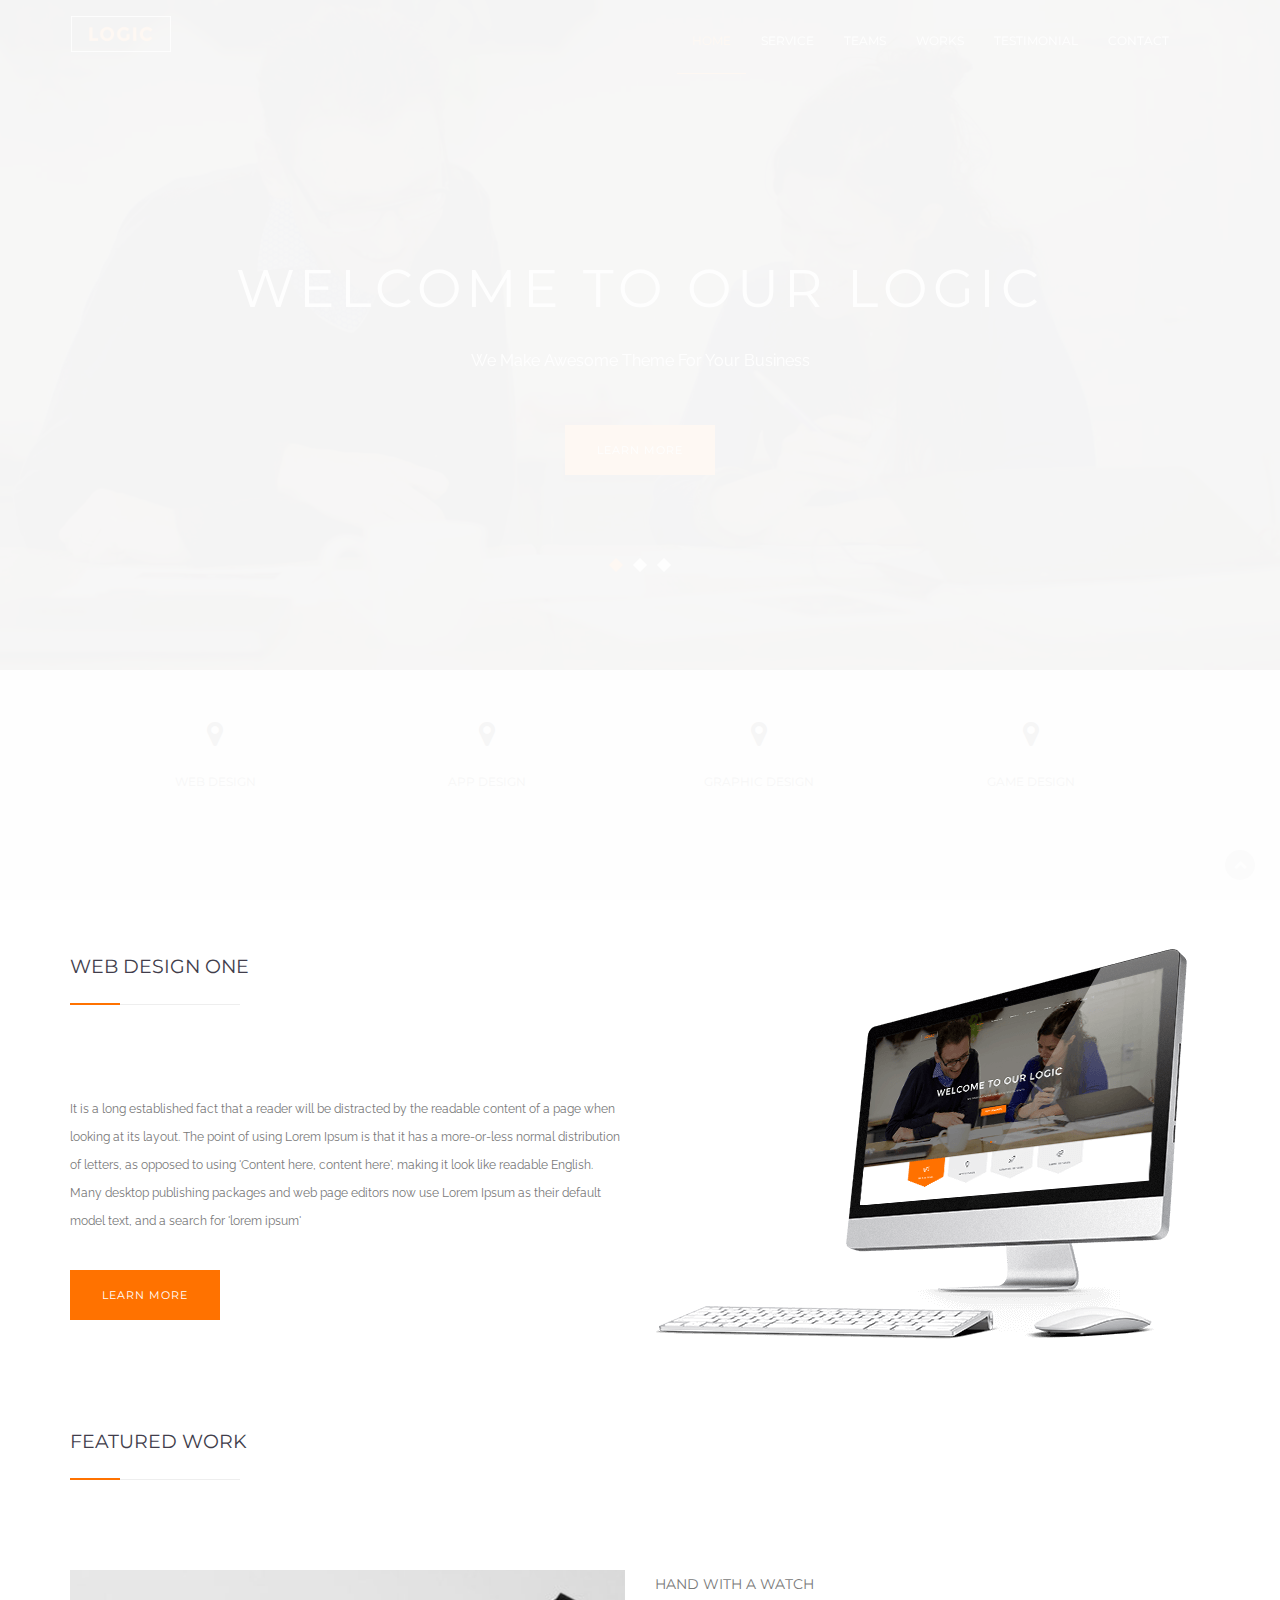
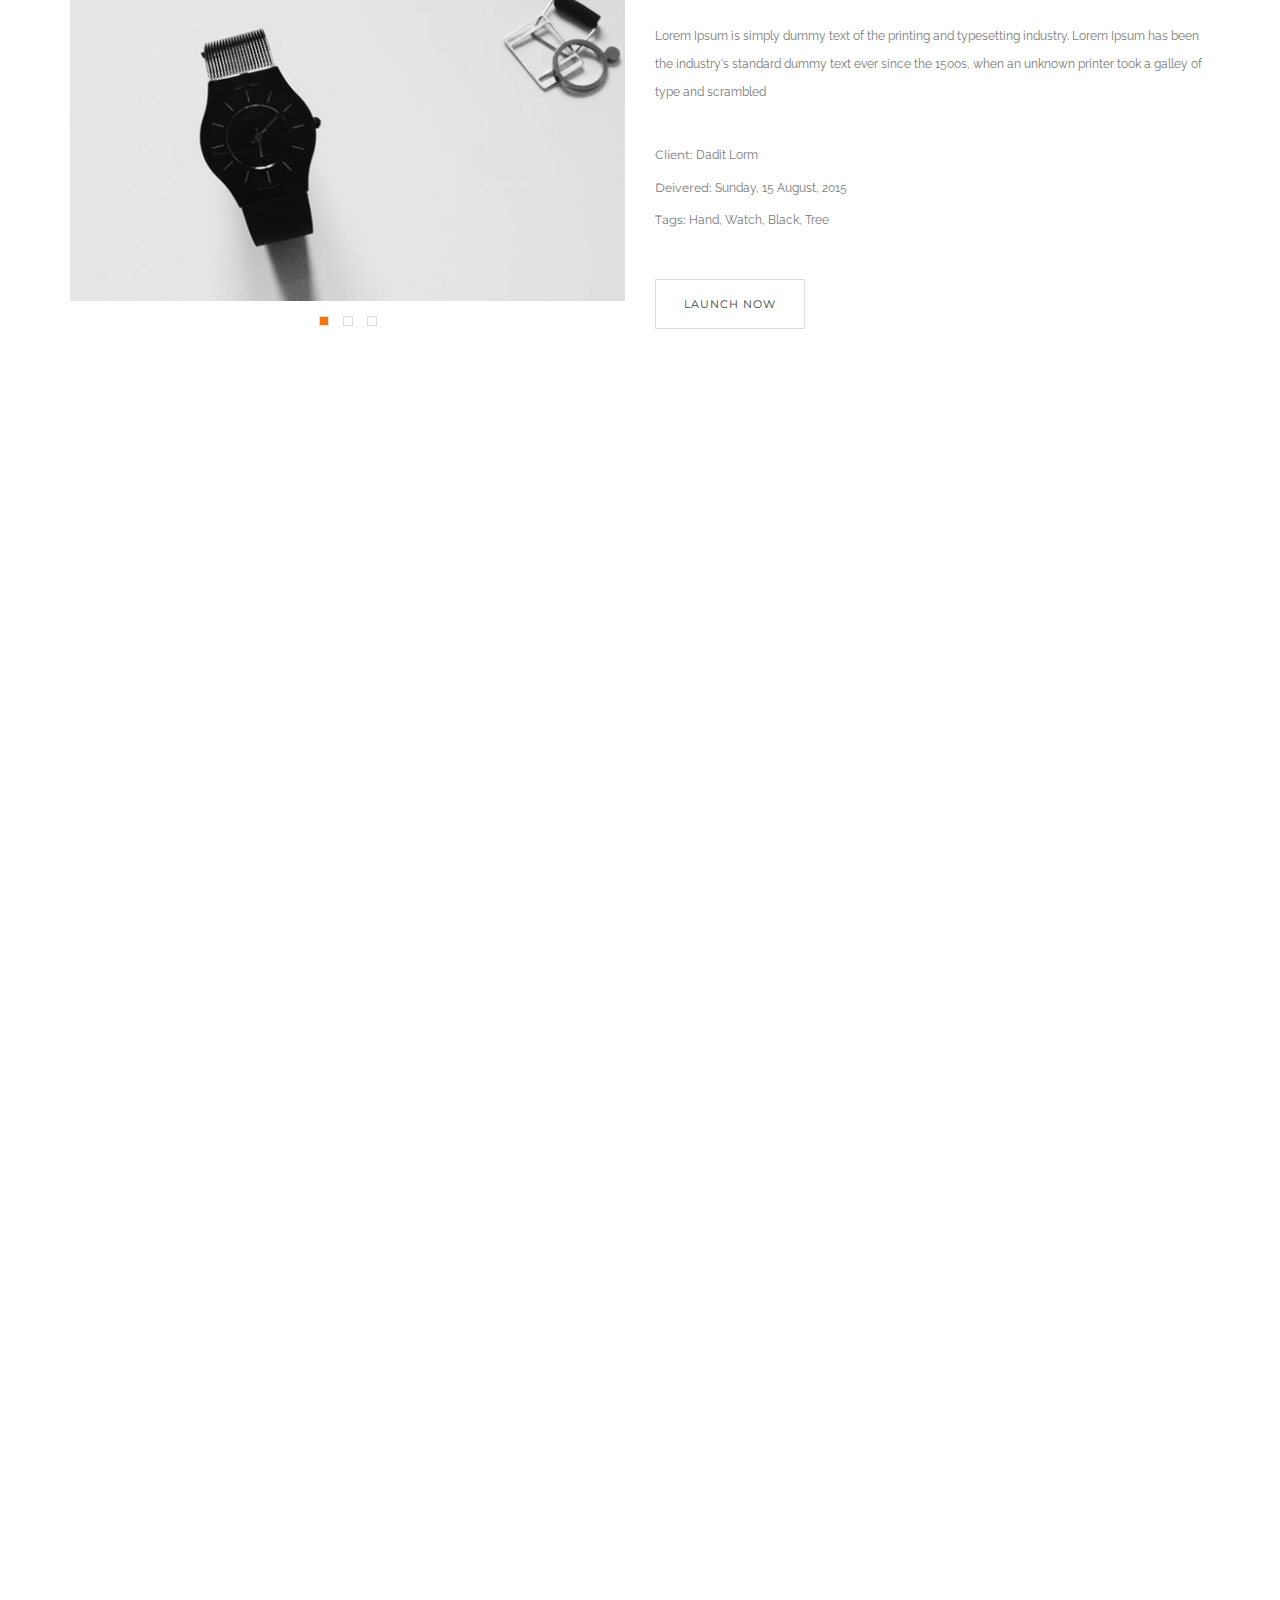
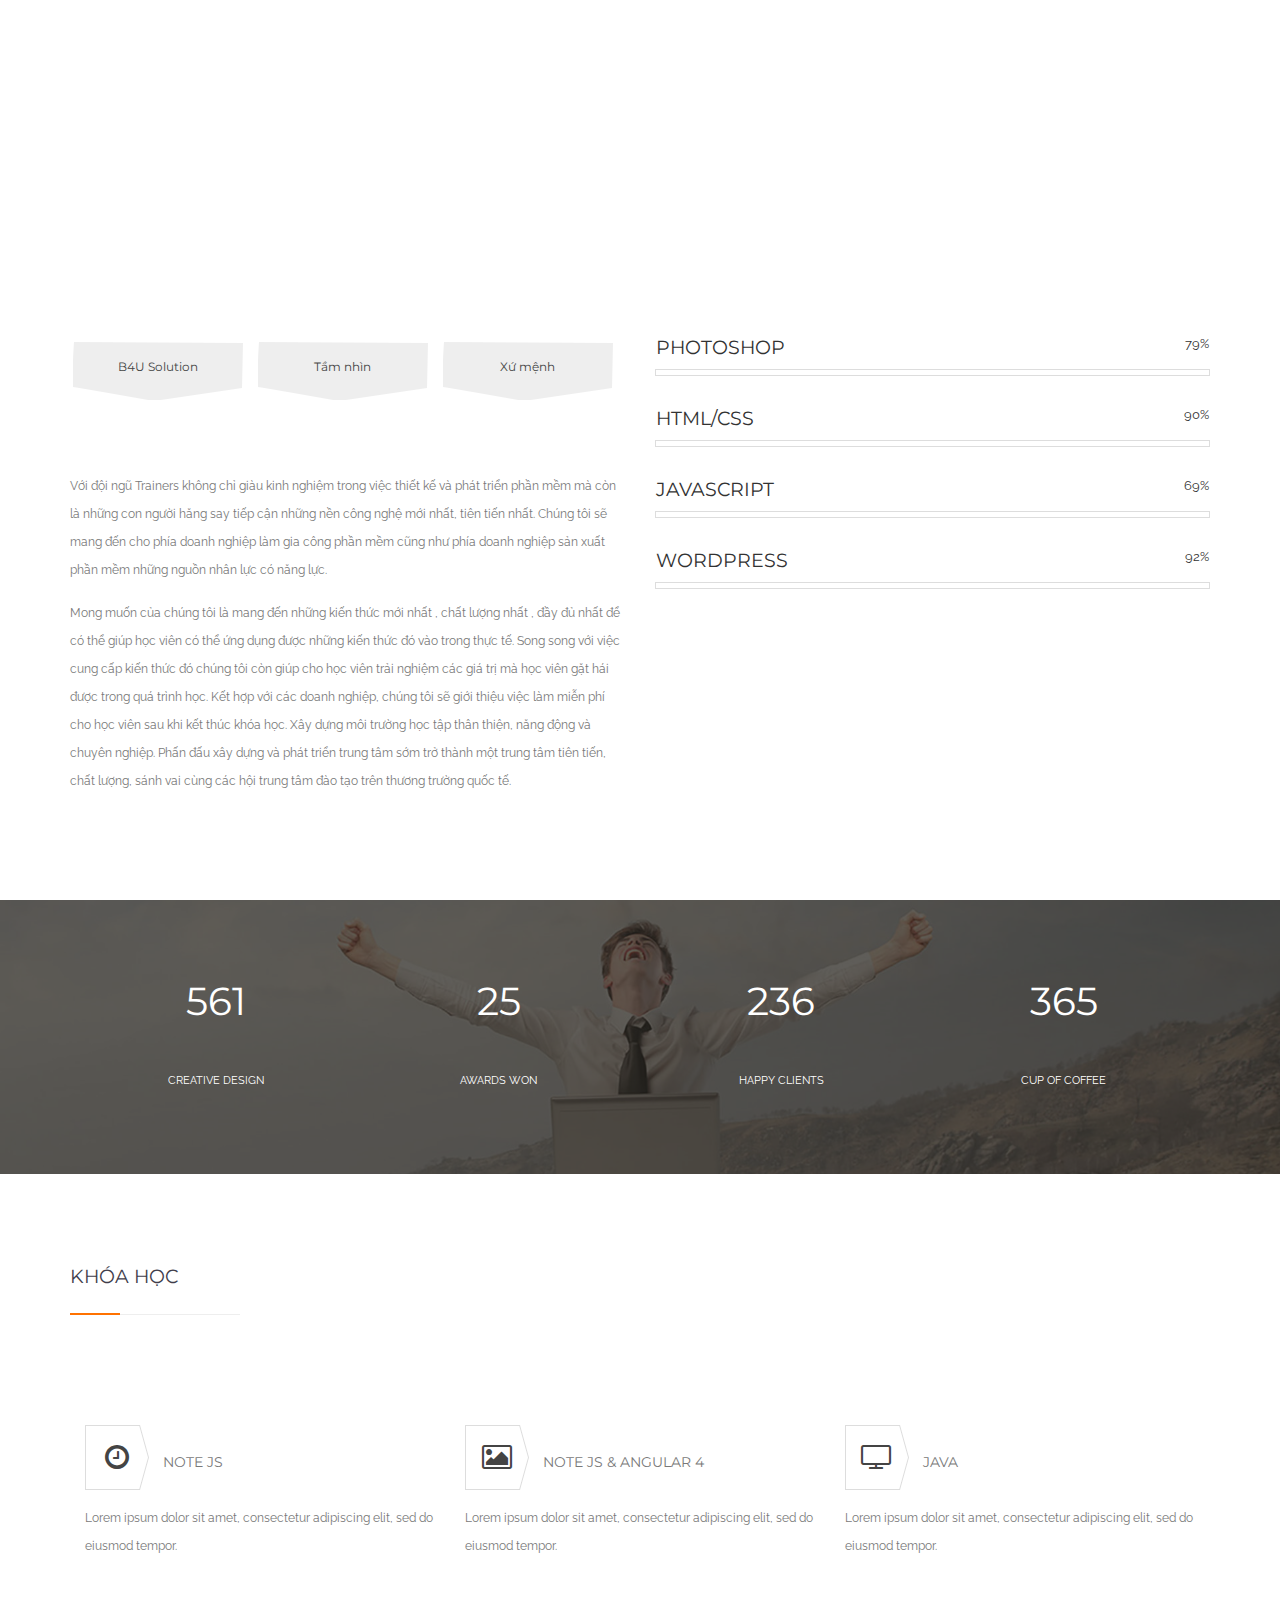
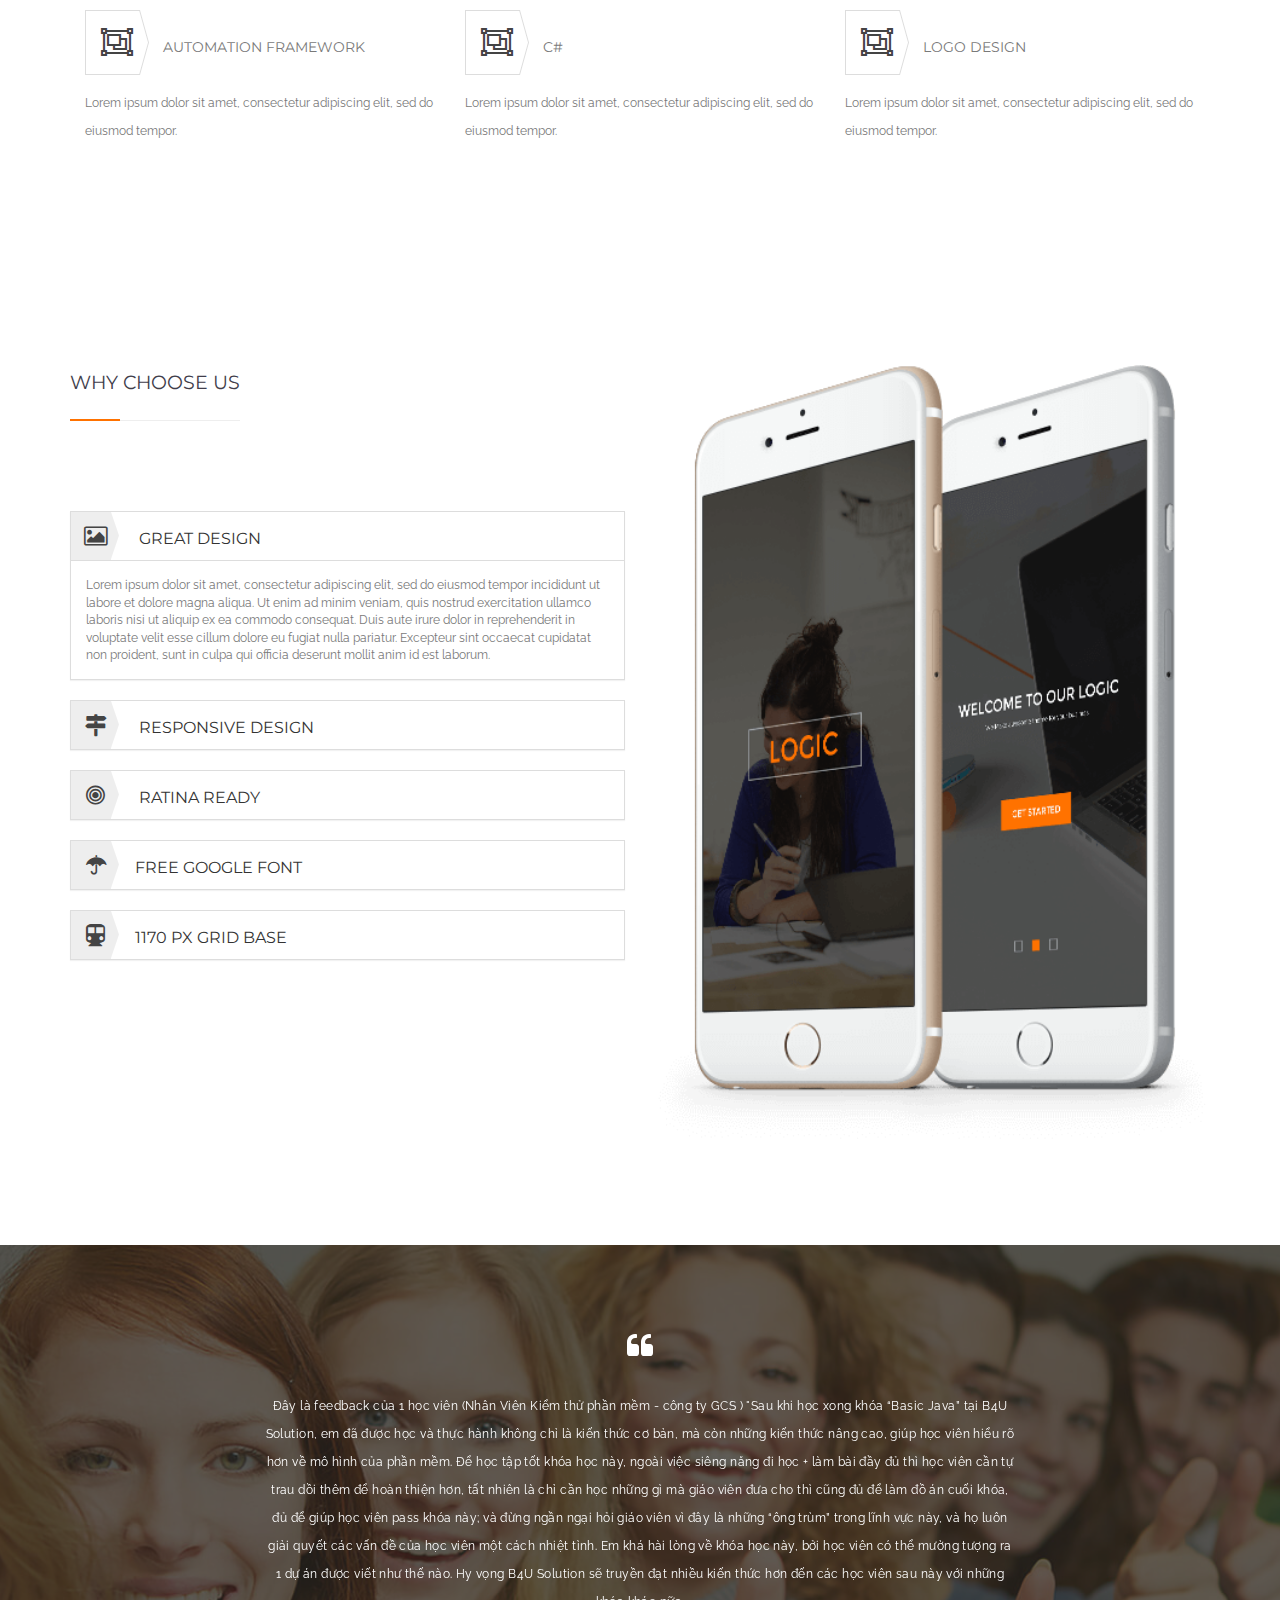
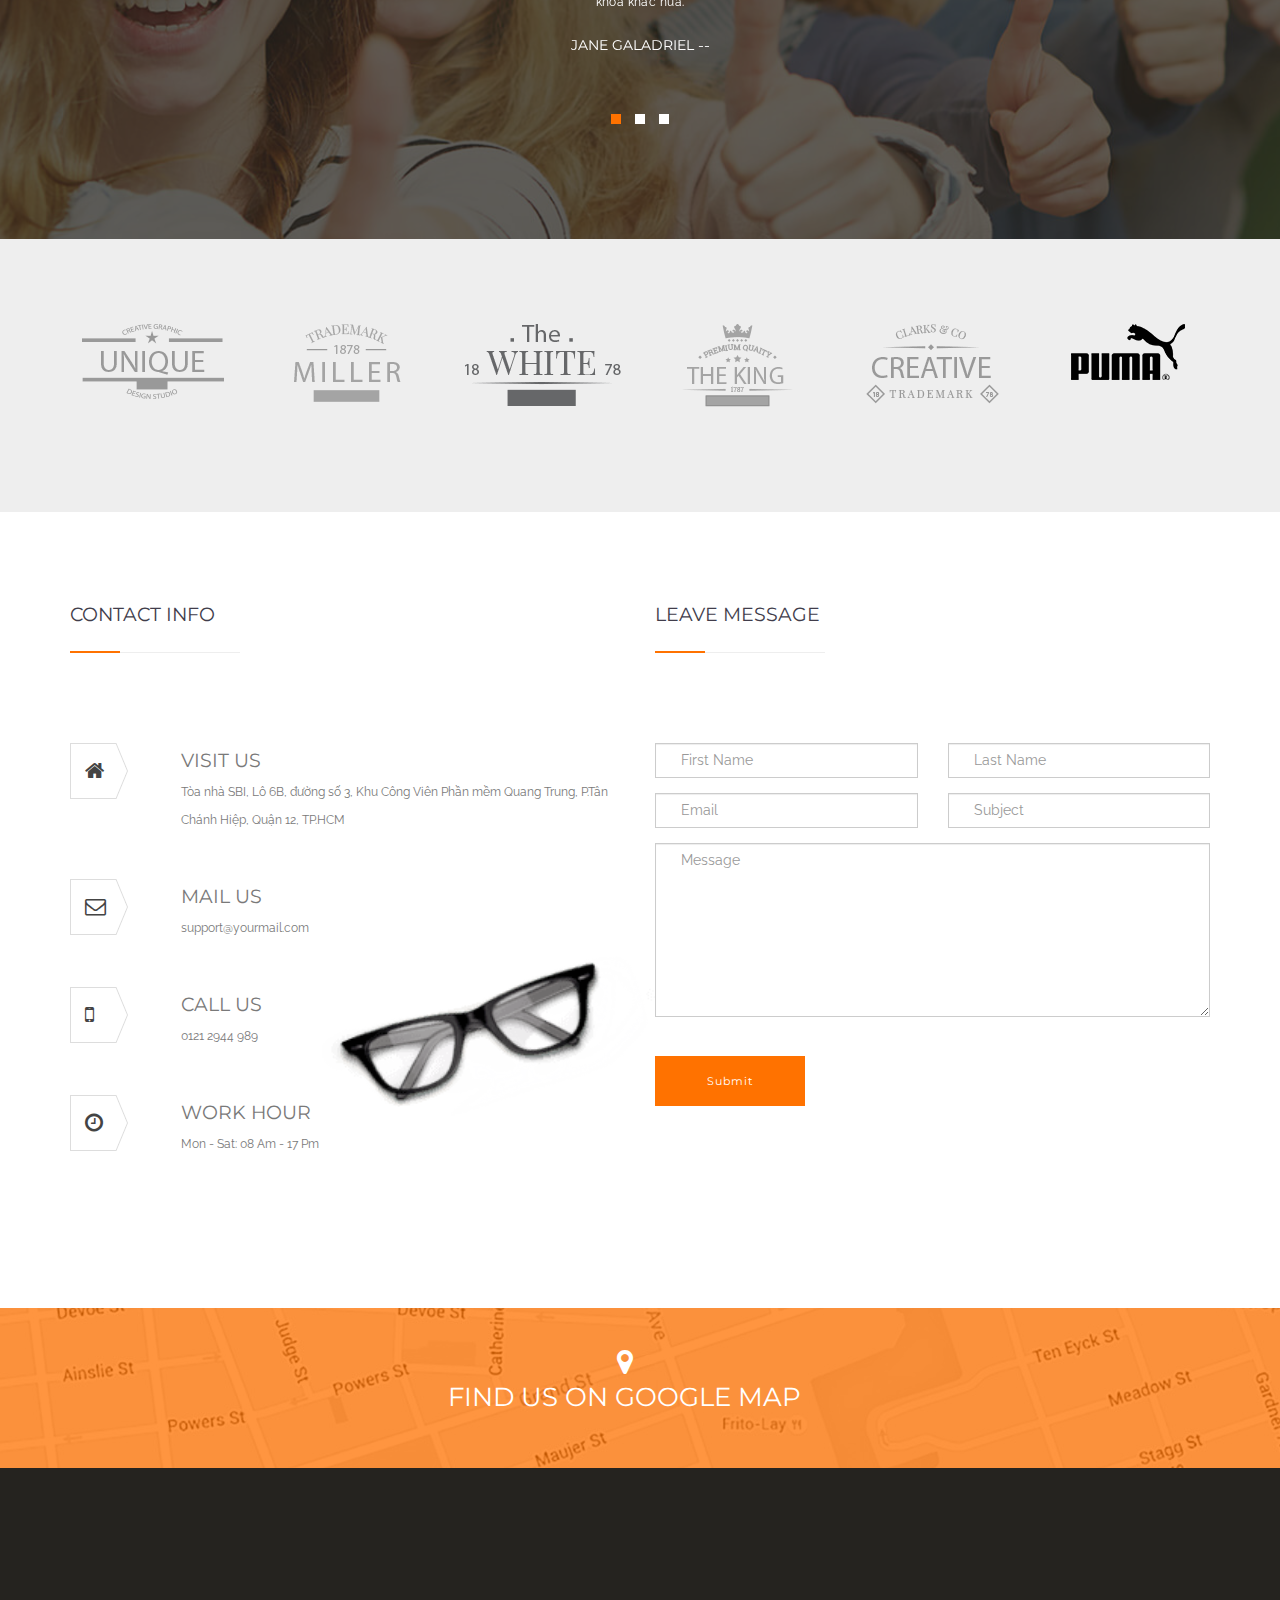
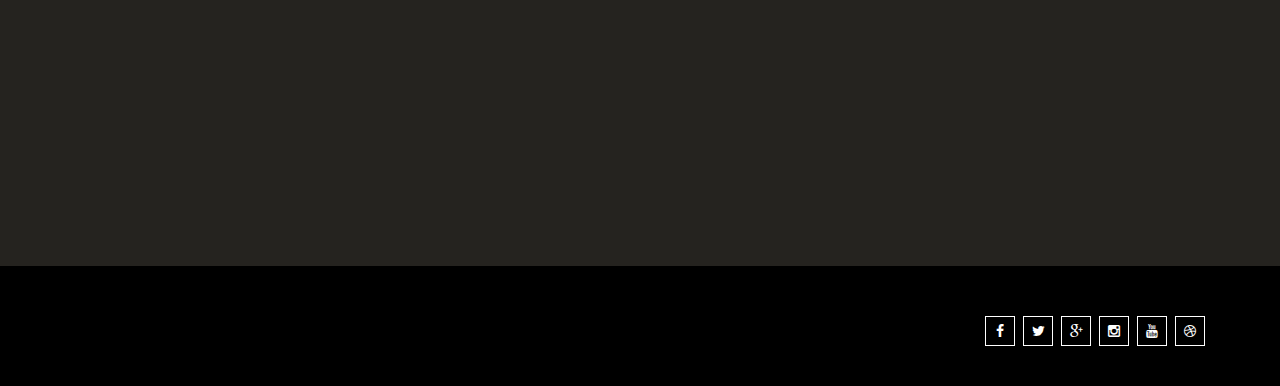
==== commit 24ad2491: "update template" ====
--- a/performance-testing.html
+++ b/performance-testing.html
@@ -1,1477 +1,1202 @@
 <!doctype html>
-<!--[if lt IE 7]>      <html class="no-js lt-ie9 lt-ie8 lt-ie7" lang=""> <![endif]-->
-<!--[if IE 7]>         <html class="no-js lt-ie9 lt-ie8" lang=""> <![endif]-->
-<!--[if IE 8]>         <html class="no-js lt-ie9" lang=""> <![endif]-->
-<!--[if gt IE 8]><!--> <html class="no-js" lang=""> <!--<![endif]-->
+<!--[if lt IE 7]>
+<html class="no-js lt-ie9 lt-ie8 lt-ie7" lang=""> <![endif]-->
+<!--[if IE 7]>
+<html class="no-js lt-ie9 lt-ie8" lang=""> <![endif]-->
+<!--[if IE 8]>
+<html class="no-js lt-ie9" lang=""> <![endif]-->
+<!--[if gt IE 8]><!-->
+<html class="no-js" lang=""> <!--<![endif]-->
 <head>
-    <meta charset="utf-8">
-    <meta http-equiv="X-UA-Compatible" content="IE=edge,chrome=1">
-    <title>Logic - Free Html Multipurpose Business Template</title>
-    <meta name="description" content="">
-    <meta name="viewport" content="width=device-width, initial-scale=1">
-    <link rel="apple-touch-icon" href="apple-touch-icon.png">
-
-    <!--Google Font link-->
-    <link href="https://fonts.googleapis.com/css?family=Montserrat:400,700" rel="stylesheet">
-    <link href="https://fonts.googleapis.com/css?family=Raleway:400,600,700" rel="stylesheet">
-
-    <link rel="stylesheet" href="assets/css/font-awesome.min.css">
-    <link rel="stylesheet" href="assets/css/bootstrap.min.css">
-    <link rel="stylesheet" href="assets/css/magnific-popup.css">
-
-
-    <!--For Plugins external css-->
-    <link rel="stylesheet" href="assets/css/plugins.css" />
-
-    <!--Theme custom css -->
-    <link rel="stylesheet" href="assets/css/style.css">
-
-    <!--Theme Responsive css-->
-    <link rel="stylesheet" href="assets/css/responsive.css" />
-
-    <script src="assets/js/vendor/modernizr-2.8.3-respond-1.4.2.min.js"></script>
+  <meta charset="utf-8">
+  <meta http-equiv="X-UA-Compatible" content="IE=edge,chrome=1">
+  <title>Logic - Free Html Multipurpose Business Template</title>
+  <meta name="description" content="">
+  <meta name="viewport" content="width=device-width, initial-scale=1">
+  <link rel="apple-touch-icon" href="apple-touch-icon.png">
+
+  <!--Google Font link-->
+  <link href="https://fonts.googleapis.com/css?family=Montserrat:400,700" rel="stylesheet">
+  <link href="https://fonts.googleapis.com/css?family=Raleway:400,600,700" rel="stylesheet">
+
+  <link rel="stylesheet" href="assets/css/font-awesome.min.css">
+  <link rel="stylesheet" href="assets/css/bootstrap.min.css">
+  <link rel="stylesheet" href="assets/css/magnific-popup.css">
+
+
+  <!--For Plugins external css-->
+  <link rel="stylesheet" href="assets/css/plugins.css"/>
+
+  <!--Theme custom css -->
+  <link rel="stylesheet" href="assets/css/style.css">
+
+  <!--Theme Responsive css-->
+  <link rel="stylesheet" href="assets/css/responsive.css"/>
+
+  <script src="assets/js/vendor/modernizr-2.8.3-respond-1.4.2.min.js"></script>
 </head>
 <body data-spy="scroll" data-target=".navbar" data-offset="200">
 <!--[if lt IE 8]>
-<p class="browserupgrade">You are using an <strong>outdated</strong> browser. Please <a href="http://browsehappy.com/">upgrade your browser</a> to improve your experience.</p>
+<p class="browserupgrade">You are using an <strong>outdated</strong> browser. Please <a href="http://browsehappy.com/">upgrade
+  your browser</a> to improve your experience.</p>
 <![endif]-->
 <div class='preloader'>
-    <div class='loaded'>&nbsp;</div>
+  <div class='loaded'>&nbsp;</div>
 </div>
 
 <div class="culmn">
-    <header id="main_menu" class="header navbar-fixed-top">
-        <div class="main_menu_bg">
-            <div class="container">
-                <div class="row">
-                    <div class="nave_menu">
-                        <nav class="navbar navbar-default">
-                            <div class="container-fluid">
-                                <!-- Brand and toggle get grouped for better mobile display -->
-                                <div class="navbar-header">
-                                    <button type="button" class="navbar-toggle collapsed" data-toggle="collapse" data-target="#bs-example-navbar-collapse-1" aria-expanded="false">
-                                        <span class="sr-only">Toggle navigation</span>
-                                        <span class="icon-bar"></span>
-                                        <span class="icon-bar"></span>
-                                        <span class="icon-bar"></span>
-                                    </button>
-                                    <a class="navbar-brand" href="#home">
-                                        <img src="assets/images/logo.png"/>
-                                    </a>
-                                </div>
-
-                                <!-- Collect the nav links, forms, and other content for toggling -->
-
-
-
-                                <div class="collapse navbar-collapse" id="bs-example-navbar-collapse-1">
-
-                                    <ul class="nav navbar-nav navbar-right">
-                                        <li><a href="#home">HOME</a></li>
-                                        <li><a href="#service">Service</a></li>
-                                        <li><a href="#team">TEAMS</a></li>
-                                        <li><a href="#portfolio">WORKS</a></li>
-                                        <li><a href="#testimonial">Testimonial</a></li>
-                                        <li><a href="#contact">CONTACT</a></li>
-
-
-                                        <li>
-                                            <a href="#"  data-toggle="dropdown" role="button" aria-haspopup="true" aria-expanded="false">
-                                                <span class="glyphicon glyphicon-search"></span></a>
-                                            <ul class="dropdown-menu">
-                                                <li>
-                                                    <form class="navbar-form" role="search">
-                                                        <div class="form-group">
-                                                            <input type="text" class="form-control" placeholder="Search">
-                                                        </div>
-                                                    </form>
-                                                </li>
-                                            </ul>
-                                        </li>
-                                    </ul>
-
-
-                                </div>
-
+  <header id="main_menu" class="header navbar-fixed-top">
+    <div class="main_menu_bg">
+      <div class="container">
+        <div class="row">
+          <div class="nave_menu">
+            <nav class="navbar navbar-default">
+              <div class="container-fluid">
+                <!-- Brand and toggle get grouped for better mobile display -->
+                <div class="navbar-header">
+                  <button type="button" class="navbar-toggle collapsed" data-toggle="collapse"
+                          data-target="#bs-example-navbar-collapse-1" aria-expanded="false">
+                    <span class="sr-only">Toggle navigation</span>
+                    <span class="icon-bar"></span>
+                    <span class="icon-bar"></span>
+                    <span class="icon-bar"></span>
+                  </button>
+                  <a class="navbar-brand" href="#home">
+                    <img src="assets/images/logo.png"/>
+                  </a>
+                </div>
+
+                <!-- Collect the nav links, forms, and other content for toggling -->
+
+
+                <div class="collapse navbar-collapse" id="bs-example-navbar-collapse-1">
+
+                  <ul class="nav navbar-nav navbar-right">
+                    <li><a href="#home">HOME</a></li>
+                    <li><a href="#service">Service</a></li>
+                    <li><a href="#team">TEAMS</a></li>
+                    <li><a href="#portfolio">WORKS</a></li>
+                    <li><a href="#testimonial">Testimonial</a></li>
+                    <li><a href="#contact">CONTACT</a></li>
+
+
+                    <li>
+                      <a href="#" data-toggle="dropdown" role="button" aria-haspopup="true" aria-expanded="false">
+                        <span class="glyphicon glyphicon-search"></span></a>
+                      <ul class="dropdown-menu">
+                        <li>
+                          <form class="navbar-form" role="search">
+                            <div class="form-group">
+                              <input type="text" class="form-control" placeholder="Search">
                             </div>
-                        </nav>
-                    </div>
-                </div>
-
-            </div>
-
-        </div>
-    </header> <!--End of header -->
-
-
-
-
-
-    <section id="home" class="home">
-        <div class="overlay">
-            <div class="container">
-                <div class="row">
-                    <div class="col-sm-12 ">
-                        <div class="main_home_slider text-center">
-                            <div class="single_home_slider">
-                                <div class="main_home wow fadeInUp" data-wow-duration="700ms">
-                                    <h1>WELCOME TO OUR LOGIC</h1>
-                                    <p>We Make Awesome Theme For Your Business</p>
-                                    <div class="home_btn">
-                                        <a href="https://bootstrapthemes.co" class="btn btn-primary">LEARN MORE</a>
-                                    </div>
-
-                                </div>
+                          </form>
+                        </li>
+                      </ul>
+                    </li>
+                  </ul>
+
+
+                </div>
+
+              </div>
+            </nav>
+          </div>
+        </div>
+
+      </div>
+
+    </div>
+  </header> <!--End of header -->
+
+
+  <section id="home" class="home">
+    <div class="overlay">
+      <div class="container">
+        <div class="row">
+          <div class="col-sm-12 ">
+            <div class="main_home_slider text-center">
+              <div class="single_home_slider">
+                <div class="main_home wow fadeInUp" data-wow-duration="700ms">
+                  <h1>WELCOME TO OUR LOGIC</h1>
+                  <p>We Make Awesome Theme For Your Business</p>
+                  <div class="home_btn">
+                    <a href="https://bootstrapthemes.co" class="btn btn-primary">LEARN MORE</a>
+                  </div>
+
+                </div>
+              </div>
+              <div class="single_home_slider">
+                <div class="main_home wow fadeInUp" data-wow-duration="700ms">
+                  <h1>WELCOME TO OUR LOGIC</h1>
+                  <p>We Make Awesome Theme For Your Business</p>
+                  <div class="home_btn">
+                    <a href="https://bootstrapthemes.co" class="btn btn-primary">LEARN MORE</a>
+                  </div>
+
+                </div>
+              </div>
+              <div class="single_home_slider">
+                <div class="main_home wow fadeInUp" data-wow-duration="700ms">
+                  <h1>WELCOME TO OUR LOGIC</h1>
+                  <p>We Make Awesome Theme For Your Business</p>
+                  <div class="home_btn">
+                    <a href="https://bootstrapthemes.co" class="btn btn-primary">LEARN MORE</a>
+                  </div>
+
+                </div>
+              </div>
+            </div>
+          </div>
+        </div>
+      </div>
+    </div>
+  </section>
+
+
+  <section id="service" class="service">
+    <div class="container">
+      <div class="row">
+        <div class="col-sm-12">
+          <div class="main_service_area">
+            <div class="main_service_content">
+              <div class="service_tabe">
+                <!-- Nav tabs -->
+                <ul class="service_tabe_menu nav nav-tabs" role="tablist">
+                  <li role="presentation" class="active"><a href="#webdesign" aria-controls="webdesign" role="tab"
+                                                            data-toggle="tab"><i class="fa fa-map-marker"></i> <br/>WEB
+                    DESIGN</a></li>
+                  <li role="presentation"><a href="#appdesign" aria-controls="appdesign" role="tab" data-toggle="tab"><i
+                      class="fa fa-map-marker"></i> <br/>APP DESIGN</a></li>
+                  <li role="presentation"><a href="#graphicdesign" aria-controls="graphicdesign" role="tab"
+                                             data-toggle="tab"><i class="fa fa-map-marker"></i> <br/>GRAPHIC DESIGN</a>
+                  </li>
+                  <li role="presentation"><a href="#gamedesign" aria-controls="gamedesign" role="tab" data-toggle="tab"><i
+                      class="fa fa-map-marker"></i> <br/>GAME DESIGN</a></li>
+                </ul>
+
+                <!-- Tab panes -->
+                <div class="tab-content">
+                  <div role="tabpanel" class="tab-pane active" id="webdesign">
+                    <div class="single_service_tab">
+                      <div class="row">
+                        <div class="col-sm-6">
+                          <div class="single_tab_content">
+                            <div class="head_title">
+                              <h3>WEB DESIGN One</h3>
+                              <div class="separator"></div>
                             </div>
-                            <div class="single_home_slider">
-                                <div class="main_home wow fadeInUp" data-wow-duration="700ms">
-                                    <h1>WELCOME TO OUR LOGIC</h1>
-                                    <p>We Make Awesome Theme For Your Business</p>
-                                    <div class="home_btn">
-                                        <a href="https://bootstrapthemes.co" class="btn btn-primary">LEARN MORE</a>
-                                    </div>
-
-                                </div>
+                            <p>It is a long established fact that a reader will be distracted by the readable content of
+                              a page
+                              when looking at its layout. The point of using Lorem Ipsum is that it has a more-or-less
+                              normal
+                              distribution of letters, as opposed to using 'Content here, content here', making it
+                              look like readable English. Many desktop publishing packages and web page editors now use
+                              Lorem Ipsum as their default model text, and a search for 'lorem ipsum' </p>
+
+                            <a href="" class="btn btn-primary">LEARN MORE</a>
+                          </div>
+                        </div>
+
+                        <div class="col-sm-6">
+                          <div class="single_tab_img">
+                            <img src="assets/images/stab1.png" alt=""/>
+                          </div>
+                        </div>
+                      </div>
+                    </div>
+                  </div>
+                  <div role="tabpanel" class="tab-pane" id="appdesign">
+                    <div class="single_service_tab">
+                      <div class="row">
+                        <div class="col-sm-6">
+                          <div class="single_tab_content">
+                            <div class="head_title">
+                              <h3>WEB DESIGN Two</h3>
+                              <div class="separator"></div>
                             </div>
-                            <div class="single_home_slider">
-                                <div class="main_home wow fadeInUp" data-wow-duration="700ms">
-                                    <h1>WELCOME TO OUR LOGIC</h1>
-                                    <p>We Make Awesome Theme For Your Business</p>
-                                    <div class="home_btn">
-                                        <a href="https://bootstrapthemes.co" class="btn btn-primary">LEARN MORE</a>
-                                    </div>
-
-                                </div>
+                            <p>It is a long established fact that a reader will be distracted by the readable content of
+                              a page
+                              when looking at its layout. The point of using Lorem Ipsum is that it has a more-or-less
+                              normal
+                              distribution of letters, as opposed to using 'Content here, content here', making it
+                              look like readable English. Many desktop publishing packages and web page editors now use
+                              Lorem Ipsum as their default model text, and a search for 'lorem ipsum' </p>
+
+                            <a href="" class="btn btn-primary">LEARN MORE</a>
+                          </div>
+                        </div>
+
+                        <div class="col-sm-6">
+                          <div class="single_tab_img">
+                            <img src="assets/images/featureslid1.jpg" alt=""/>
+                          </div>
+                        </div>
+                      </div>
+                    </div>
+                  </div>
+                  <div role="tabpanel" class="tab-pane" id="graphicdesign">
+                    <div class="single_service_tab">
+                      <div class="row">
+                        <div class="col-sm-6">
+                          <div class="single_tab_content">
+                            <div class="head_title">
+                              <h3>WEB DESIGN Three</h3>
+                              <div class="separator"></div>
                             </div>
-                        </div>
-                    </div>
-                </div>
-            </div>
-        </div>
-    </section>
-
-
-
-    <section id="service" class="service">
-        <div class="container">
+                            <p>It is a long established fact that a reader will be distracted by the readable content of
+                              a page
+                              when looking at its layout. The point of using Lorem Ipsum is that it has a more-or-less
+                              normal
+                              distribution of letters, as opposed to using 'Content here, content here', making it
+                              look like readable English. Many desktop publishing packages and web page editors now use
+                              Lorem Ipsum as their default model text, and a search for 'lorem ipsum' </p>
+
+                            <a href="" class="btn btn-primary">LEARN MORE</a>
+                          </div>
+                        </div>
+
+                        <div class="col-sm-6">
+                          <div class="single_tab_img">
+                            <img src="assets/images/stab1.png" alt=""/>
+                          </div>
+                        </div>
+                      </div>
+                    </div>
+                  </div>
+                  <div role="tabpanel" class="tab-pane" id="gamedesign">
+                    <div class="single_service_tab">
+                      <div class="row">
+                        <div class="col-sm-6">
+                          <div class="single_tab_content">
+                            <div class="head_title">
+                              <h3>WEB DESIGN Four</h3>
+                              <div class="separator"></div>
+                            </div>
+                            <p>It is a long established fact that a reader will be distracted by the readable content of
+                              a page
+                              when looking at its layout. The point of using Lorem Ipsum is that it has a more-or-less
+                              normal
+                              distribution of letters, as opposed to using 'Content here, content here', making it
+                              look like readable English. Many desktop publishing packages and web page editors now use
+                              Lorem Ipsum as their default model text, and a search for 'lorem ipsum' </p>
+
+                            <a href="" class="btn btn-primary">LEARN MORE</a>
+                          </div>
+                        </div>
+
+                        <div class="col-sm-6">
+                          <div class="single_tab_img">
+                            <img src="assets/images/featureslid1.jpg" alt=""/>
+                          </div>
+                        </div>
+                        <!--                                                        <div id="pentagon"></div>-->
+                      </div>
+                    </div>
+                  </div>
+                </div>
+              </div>
+            </div>
+          </div>
+        </div>
+      </div>
+    </div>
+  </section>
+
+  <section id="features" class="features">
+    <div class="container">
+      <div class="row">
+        <div class="col-sm-12">
+          <div class="main_features_area sections">
+            <div class="head_title">
+              <h3>FEATURED WORK</h3>
+              <div class="separator"></div>
+            </div>
             <div class="row">
-                <div class="col-sm-12">
-                    <div class="main_service_area">
-                        <div class="main_service_content">
-                            <div class="service_tabe">
-                                <!-- Nav tabs -->
-                                <ul class="service_tabe_menu nav nav-tabs" role="tablist">
-                                    <li role="presentation" class="active"><a href="#webdesign" aria-controls="webdesign" role="tab" data-toggle="tab"><i class="fa fa-map-marker"></i> <br />WEB DESIGN</a></li>
-                                    <li role="presentation"><a href="#appdesign" aria-controls="appdesign" role="tab" data-toggle="tab"><i class="fa fa-map-marker"></i> <br />APP DESIGN</a></li>
-                                    <li role="presentation"><a href="#graphicdesign" aria-controls="graphicdesign" role="tab" data-toggle="tab"><i class="fa fa-map-marker"></i> <br />GRAPHIC DESIGN</a></li>
-                                    <li role="presentation"><a href="#gamedesign" aria-controls="gamedesign" role="tab" data-toggle="tab"><i class="fa fa-map-marker"></i> <br />GAME DESIGN</a></li>
-                                </ul>
-
-                                <!-- Tab panes -->
-                                <div class="tab-content">
-                                    <div role="tabpanel" class="tab-pane active" id="webdesign">
-                                        <div class="single_service_tab">
-                                            <div class="row">
-                                                <div class="col-sm-6">
-                                                    <div class="single_tab_content">
-                                                        <div class="head_title">
-                                                            <h3>WEB DESIGN One</h3>
-                                                            <div class="separator"></div>
-                                                        </div>
-                                                        <p>It is a long established fact that a reader will be distracted by the readable content of a page
-                                                            when looking at its layout. The point of using Lorem Ipsum is that it has a more-or-less normal
-                                                            distribution of letters, as opposed to using 'Content here, content here', making it
-                                                            look like readable English. Many desktop publishing packages and web page editors now use
-                                                            Lorem Ipsum as their default model text, and a search for 'lorem ipsum' </p>
-
-                                                        <a href="" class="btn btn-primary">LEARN MORE</a>
-                                                    </div>
-                                                </div>
-
-                                                <div class="col-sm-6">
-                                                    <div class="single_tab_img">
-                                                        <img src="assets/images/stab1.png" alt="" />
-                                                    </div>
-                                                </div>
-                                            </div>
-                                        </div>
-                                    </div>
-                                    <div role="tabpanel" class="tab-pane" id="appdesign">
-                                        <div class="single_service_tab">
-                                            <div class="row">
-                                                <div class="col-sm-6">
-                                                    <div class="single_tab_content">
-                                                        <div class="head_title">
-                                                            <h3>WEB DESIGN Two</h3>
-                                                            <div class="separator"></div>
-                                                        </div>
-                                                        <p>It is a long established fact that a reader will be distracted by the readable content of a page
-                                                            when looking at its layout. The point of using Lorem Ipsum is that it has a more-or-less normal
-                                                            distribution of letters, as opposed to using 'Content here, content here', making it
-                                                            look like readable English. Many desktop publishing packages and web page editors now use
-                                                            Lorem Ipsum as their default model text, and a search for 'lorem ipsum' </p>
-
-                                                        <a href="" class="btn btn-primary">LEARN MORE</a>
-                                                    </div>
-                                                </div>
-
-                                                <div class="col-sm-6">
-                                                    <div class="single_tab_img">
-                                                        <img src="assets/images/featureslid1.jpg" alt="" />
-                                                    </div>
-                                                </div>
-                                            </div>
-                                        </div>
-                                    </div>
-                                    <div role="tabpanel" class="tab-pane" id="graphicdesign">
-                                        <div class="single_service_tab">
-                                            <div class="row">
-                                                <div class="col-sm-6">
-                                                    <div class="single_tab_content">
-                                                        <div class="head_title">
-                                                            <h3>WEB DESIGN Three</h3>
-                                                            <div class="separator"></div>
-                                                        </div>
-                                                        <p>It is a long established fact that a reader will be distracted by the readable content of a page
-                                                            when looking at its layout. The point of using Lorem Ipsum is that it has a more-or-less normal
-                                                            distribution of letters, as opposed to using 'Content here, content here', making it
-                                                            look like readable English. Many desktop publishing packages and web page editors now use
-                                                            Lorem Ipsum as their default model text, and a search for 'lorem ipsum' </p>
-
-                                                        <a href="" class="btn btn-primary">LEARN MORE</a>
-                                                    </div>
-                                                </div>
-
-                                                <div class="col-sm-6">
-                                                    <div class="single_tab_img">
-                                                        <img src="assets/images/stab1.png" alt="" />
-                                                    </div>
-                                                </div>
-                                            </div>
-                                        </div>
-                                    </div>
-                                    <div role="tabpanel" class="tab-pane" id="gamedesign">
-                                        <div class="single_service_tab">
-                                            <div class="row">
-                                                <div class="col-sm-6">
-                                                    <div class="single_tab_content">
-                                                        <div class="head_title">
-                                                            <h3>WEB DESIGN Four</h3>
-                                                            <div class="separator"></div>
-                                                        </div>
-                                                        <p>It is a long established fact that a reader will be distracted by the readable content of a page
-                                                            when looking at its layout. The point of using Lorem Ipsum is that it has a more-or-less normal
-                                                            distribution of letters, as opposed to using 'Content here, content here', making it
-                                                            look like readable English. Many desktop publishing packages and web page editors now use
-                                                            Lorem Ipsum as their default model text, and a search for 'lorem ipsum' </p>
-
-                                                        <a href="" class="btn btn-primary">LEARN MORE</a>
-                                                    </div>
-                                                </div>
-
-                                                <div class="col-sm-6">
-                                                    <div class="single_tab_img">
-                                                        <img src="assets/images/featureslid1.jpg" alt="" />
-                                                    </div>
-                                                </div>
-                                                <!--                                                        <div id="pentagon"></div>-->
-                                            </div>
-                                        </div>
-                                    </div>
-                                </div>
-                            </div>
-                        </div>
-                    </div>
-                </div>
-            </div>
-        </div>
-    </section>
-
-    <section id="features" class="features">
-        <div class="container">
+              <div class="main_features_content">
+
+                <div class="col-sm-6">
+
+                  <div class="single_features_slide">
+                    <div class="single_ft_s_item">
+                      <img src="assets/images/featureslid1.jpg" alt=""/>
+                    </div>
+                    <div class="single_ft_s_item">
+                      <img src="assets/images/featureslid1.jpg" alt=""/>
+                    </div>
+                    <div class="single_ft_s_item">
+                      <img src="assets/images/featureslid1.jpg" alt=""/>
+                    </div>
+                  </div>
+                </div>
+                <div class="col-sm-6">
+                  <div class="single_features_text">
+                    <h4>HAND WITH A WATCH</h4>
+                    <p>Lorem Ipsum is simply dummy text of the printing and typesetting industry.
+                      Lorem Ipsum has been the industry's standard dummy text ever since the 1500s,
+                      when an unknown printer took a galley of type and scrambled </p>
+
+                    <ul>
+                      <li><span>Client:</span> Dadit Lorm</li>
+                      <li><span>Deivered:</span> Sunday, 15 August, 2015</li>
+                      <li><span>Tags:</span> Hand, Watch, Black, Tree</li>
+                    </ul>
+
+                    <a href="" class="btn">LAUNCH NOW</a>
+                  </div>
+                </div>
+              </div>
+            </div>
+          </div>
+        </div>
+      </div>
+    </div>
+  </section>
+
+
+  <section id="video" class="video text-center wow fadeIn" data-wow-duration="2s" data-wow-dealy="1.5s">
+    <div class="video_overlay">
+      <div class="container">
+        <div class="row">
+          <div class="main_video">
+            <div class="col-sm-12">
+              <div class="icon">
+                <a href="https://www.youtube.com/embed/_l6CQRHIGyg" class="youtube-media"><img
+                    src="assets/images/play.png" alt="play-icon"/></a>
+                <h3>WATCH OUR INTRO</h3>
+              </div>
+            </div>
+          </div>
+        </div>
+      </div>
+    </div>
+  </section>
+
+
+  <section id="about" class="about">
+    <div class="container">
+      <div class="row">
+
+        <div class="main_about_area sections">
+          <div class="col-sm-12">
+
+            <div class="main_about_content">
+              <div class="row">
+
+                <div class="col-sm-7 wow fadeInRight" data-wow-duration="700ms">
+                  <div class="single_about_right_content">
+                    <div class="head_title">
+                      <h3>Khóa Performance Testing</h3>
+                      <div class="separator"></div>
+                    </div>
+
+                    <div class="single_about">
+                      <div class="single_ab_icon">
+                        <div class="ab_border_right"></div>
+                        <i class="fa fa-coffee"></i>
+                      </div>
+                      <div class="single_ab_text">
+                        <h3>Giới thiệu</h3>
+                        <div>Performance test là gì?</div>
+
+                        <div>Jmeter là gì?</div>
+
+                        <div>Cách sử dụng JMeter để do hiệu suất web site</div>
+
+                        <div>Cách tạo ra kịch bảo để kiểm tra hiệu suất</div>
+
+                        <div>Những Plugins cho JMeter để hỗ trợ đo hiệu suất</div>
+
+                        <div>Sử dụng Selenium Webdriver để giả lập người dùng</div>
+
+                        <div>Thiếp lập đo hiệu suất dùng Jenkin</div>
+
+                        <div>Cách lấy kết quả và phân tích kết quả đo hiệu suất</div>
+                      </div>
+                    </div>
+                    <div class="single_about">
+                      <div class="single_ab_icon">
+
+                        <i class="fa fa-paint-brush"></i>
+                      </div>
+                      <div class="single_ab_text">
+                        <h3>Mục tiêu đào tạo</h3>
+                        <div>Mục tiêu của chương trình học nhằm giúp sinh viên làm quen với những kiến thức và kỹ năng
+                          cần thiết để trở thành những chuyên viên đo hiệu suất.
+                        </div>
+                        <div>Tiếp cận những công cụ đang được sử dụng phổ biến trên thị trường để phục vụ cho việc kiểm
+                          tra hiệu suất.
+                        </div>
+                      </div>
+                    </div>
+                    <div class="single_about">
+                      <div class="single_ab_icon">
+                        <i class="fa fa-headphones"></i>
+                      </div>
+                      <div class="single_ab_text">
+                        <h3>Kiến thức và kỹ năng đạt được</h3>
+                        <div>Hiểu tổng quan về kiểm tra đo hiệu suất (Performance test)</div>
+                        <div>Hiểu tổng quan về các loại công cụ đo hiệu suất khác nhau như là: Performance Test, Stress
+                          Test, API testing
+                        </div>
+                        <div>Cấu hình JMeter trên Jenkin trên mấy chủ Window/Linux</div>
+                        <div>Sử dụng được công cụ JMeter cho việc kiểm tra hiệu suất trang web app và mobile app</div>
+                        <div>Phân tích và tổng hợp các kết quả để tạo báo cáo hoàn chỉnh</div>
+                        <div>Tham gia làm dự án thực tế cùng trainer.</div>
+                      </div>
+                    </div>
+
+                  </div>
+                </div>
+
+                <div class="col-sm-5">
+                  <div class="single_about_left_img margin-top-40 text-center wow fadeInLeft" data-wow-duration=".6s">
+                    <img src="assets/images/abright.png" alt=""/>
+                  </div>
+                </div>
+              </div>
+              <div class="row">
+                <div class="about_skill_area">
+                  <div class="col-sm-6">
+                    <div class="about_tabe">
+                      <!-- Nav tabs -->
+                      <ul class="about_tabe_menu" role="tablist">
+                        <li role="presentation" class="active"><a href="#mission" aria-controls="mission" role="tab"
+                                                                  data-toggle="tab">B4U Solution</a></li>
+                        <li role="presentation"><a href="#goal" aria-controls="goal" role="tab" data-toggle="tab">Tầm
+                          nhìn</a></li>
+                        <li role="presentation"><a href="#achivements" aria-controls="achivements" role="tab"
+                                                   data-toggle="tab">Xứ mệnh</a></li>
+                      </ul>
+
+                      <!-- Tab panes -->
+                      <div class="tab-content">
+                        <div role="tabpanel" class="tab-pane active" id="mission">
+                          <div class="single_about_tab">
+                            <p>Với đội ngũ Trainers không chỉ giàu kinh nghiệm trong việc thiết kế và phát triển phần
+                              mềm mà còn là những con người hăng say tiếp cận những nền công nghệ mới nhất, tiên tiến nhất.
+                              Chúng tôi sẽ mang đến cho phía doanh nghiệp làm gia công phần mềm cũng như phía doanh nghiệp sản
+                              xuất phần mềm những nguồn nhân lực có năng lực.</p>
+                            <p>Mong muốn của chúng tôi là mang đến những kiến thức mới nhất , chất lượng nhất , đầy đủ
+                              nhất để có thể giúp học viên có thể ứng dụng được những kiến thức đó vào trong thực tế. Song song
+                              với việc cung cấp kiến thức đó chúng tôi còn giúp cho học viên trải nghiệm các giá trị mà học
+                              viên gặt hái được trong quá trình học. Kết hợp với các doanh nghiệp, chúng tôi sẽ giới thiệu việc
+                              làm miễn phí cho học viên sau khi kết thúc khóa học. Xây dựng môi trường học tập thân thiện, năng
+                              động và chuyên nghiệp. Phấn đấu xây dựng và phát triển trung tâm sớm trở thành một trung tâm tiên
+                              tiến, chất lượng, sánh vai cùng các hội trung tâm đào tạo trên thương trường quốc tế.</p>
+                          </div>
+                        </div>
+                        <div role="tabpanel" class="tab-pane" id="goal">
+                          <div class="single_about_tab">
+                            <p>Trở thành một trung tâm uy tín và chất lượng trong lĩnh vực đào tạo và phát triển nguồn
+                              nhân lực phần mềm</p>
+                          </div>
+                        </div>
+                        <div role="tabpanel" class="tab-pane" id="achivements">
+                          <div class="single_about_tab">
+                            <p>Luôn sẵn sàng giải đáp thắc mắc, câu hỏi của các học viên về chương trình học cũng như
+                              giúp
+                              học viên định hướng được các con đường phát triển sự nghiệp bản thân.</p>
+                            <p>Tìm kiếm những công nghệ mới để áp dụng vào việc giảng dạy cho học viên.</p>
+                            <p>Luôn luôn đổi mới các giáo án, bài tập cũng như phương pháp giảng dạy để học viên có thể
+                              nắm rõ, hiểu rõ được các kiến thức.</p>
+                            <p>Đảm bảo đầu ra đạt chất lượng cao, sau khi học xong các khóa học ở đây, học viên sẽ tìm
+                              được
+                              việc làm như ý ở các công ty phần mềm trong nước hiện nay.</p>
+                            <p>Thường xuyên cập nhật, mở thêm các khóa học , các lớp học mới về những công nghệ mới hiện
+                              nay.</p>
+                            <p>Giúp học viên rèn luyện kỹ năng trên những bài thực hành có tính thực tế cao đúc kết từ
+                              kinh
+                              nghiệm thực hiện dự án.</p>
+                            <p>Học viên sẽ được chia sẻ những tình huống, kinh nghiệm thực tế từ đội ngũ trainers nên
+                              sau khi
+                              học xong kiến thức thực tiễn của học viên sẽ rất là cao.</p>
+                            <p>Tìm kiếm phát triển nhiều lĩnh vực đào tạo.</p>
+                          </div>
+                        </div>
+                      </div>
+                    </div>
+                  </div>
+                  <div class="col-sm-6">
+                    <div class="about_skill">
+                      <div class="skillbar" data-percent="79%">
+                        <div class="skillbar-title"><h3 class="blue">PHOTOSHOP</h3><span class="sm-text">79%</span>
+                        </div>
+                        <div class="skillbar-bar blue"></div>
+                      </div>
+
+                      <div class="skillbar" data-percent="90%">
+                        <div class="skillbar-title"><h3 class="blue">HTML/CSS</h3><span class="sm-text">90%</span></div>
+                        <div class="skillbar-bar blue"></div>
+                      </div>
+
+                      <div class="skillbar" data-percent="69%">
+                        <div class="skillbar-title"><h3 class="blue">JAVASCRIPT</h3><span class="sm-text">69%</span>
+                        </div>
+                        <div class="skillbar-bar blue"></div>
+                      </div>
+
+                      <div class="skillbar" data-percent="92%">
+                        <div class="skillbar-title"><h3 class="blue">WORDPRESS</h3><span class="sm-text">92%</span>
+                        </div>
+                        <div class="skillbar-bar blue"></div>
+                      </div>
+                    </div>
+                  </div>
+                </div>
+              </div>
+
+            </div>
+          </div>
+
+        </div>
+      </div>
+    </div>
+  </section>
+
+
+  <section id="counter" class="counter">
+    <div class="video_overlay">
+      <div class="container">
+        <div class="row">
+          <div class="col-sm-12">
+            <div class="main_counter_area text-center">
+
+              <div class="row">
+                <div class="single_counter border_right">
+                  <div class="col-sm-3 col-xs-12">
+                    <div class="single_counter_item">
+                      <h2 class="statistic-counter">561</h2>
+                      <i class="icon icon-thumbs-up"></i>
+                      <p class="margin-top-20">CREATIVE DESIGN</p>
+                    </div>
+                  </div>
+                </div>
+
+                <div class="single_counter">
+                  <div class="col-sm-3 col-xs-12">
+                    <div class="single_counter_item">
+                      <h2 class="statistic-counter">25</h2>
+                      <i class="icon icon-business-3"></i>
+                      <p class="margin-top-20">AWARDS WON</p>
+                    </div>
+
+                  </div>
+                </div>
+
+                <div class="single_counter">
+                  <div class="col-sm-3 col-xs-12">
+                    <div class="single_counter_item">
+                      <h2 class="statistic-counter">236</h2>
+                      <i class="icon icon-people-32"></i>
+                      <p class="margin-top-20">HAPPY CLIENTS</p>
+                    </div>
+
+                  </div>
+                </div>
+
+                <div class="single_counter">
+                  <div class="col-sm-3 col-xs-12">
+                    <div class="single_counter_item">
+                      <h2 class="statistic-counter">365</h2>
+                      <i class="icon icon-cup"></i>
+                      <p class="margin-top-20">CUP OF COFFEE</p>
+                    </div>
+
+                  </div>
+                </div>
+              </div>
+            </div>
+          </div>
+        </div>
+      </div>
+    </div>
+  </section>  <!-- End of counter section -->
+
+
+  <section id="othersservice" class="othersservice">
+    <div class="container">
+      <div class="row">
+        <div class="col-sm-12">
+          <div class="main_othersservice_area sections">
+            <div class="">
+              <div class="head_title">
+                <h3>KHÓA HỌC</h3>
+                <div class="separator"></div>
+              </div>
+
+              <div class="main_othersservice_content">
+                <div class="col-sm-4">
+                  <div class="single_othersservice">
+                    <div class="single_othersservice_icon">
+                      <h4><span><i class="fa fa-clock-o"></i></span> Note JS</h4>
+                    </div>
+                    <div class="single_othersservice_content">
+                      <p>Lorem ipsum dolor sit amet, consectetur adipiscing elit, sed do eiusmod tempor.</p>
+                    </div>
+                  </div>
+                </div>
+                <div class="col-sm-4">
+                  <div class="single_othersservice">
+                    <div class="single_othersservice_icon">
+                      <h4><span><i class="fa fa-picture-o"></i></span> Note JS & Angular 4</h4>
+                    </div>
+                    <div class="single_othersservice_content">
+                      <p>Lorem ipsum dolor sit amet, consectetur adipiscing elit, sed do eiusmod tempor.</p>
+                    </div>
+                  </div>
+                </div>
+                <div class="col-sm-4">
+                  <div class="single_othersservice">
+                    <div class="single_othersservice_icon">
+                      <h4><span><i class="fa fa-television"></i></span> Java</h4>
+                    </div>
+                    <div class="single_othersservice_content">
+                      <p>Lorem ipsum dolor sit amet, consectetur adipiscing elit, sed do eiusmod tempor.</p>
+                    </div>
+                  </div>
+                </div>
+
+
+                <div class="col-sm-4">
+                  <div class="single_othersservice">
+                    <div class="single_othersservice_icon">
+                      <h4><span><i class="fa fa-object-group"></i></span> Automation Framework</h4>
+                    </div>
+                    <div class="single_othersservice_content">
+                      <p>Lorem ipsum dolor sit amet, consectetur adipiscing elit, sed do eiusmod tempor.</p>
+                    </div>
+                  </div>
+                </div>
+
+                <div class="col-sm-4">
+                  <div class="single_othersservice">
+                    <div class="single_othersservice_icon">
+                      <h4><span><i class="fa fa-object-group"></i></span> C#</h4>
+                    </div>
+                    <div class="single_othersservice_content">
+
+                      <p>Lorem ipsum dolor sit amet, consectetur adipiscing elit, sed do eiusmod tempor.</p>
+                    </div>
+                  </div>
+                </div>
+
+                <div class="col-sm-4">
+                  <div class="single_othersservice">
+                    <div class="s_ot_i_area">
+                      <div class="single_othersservice_icon">
+                        <h4><span><i class="fa fa-object-group"></i></span> LOGO DESIGN</h4>
+                      </div>
+                    </div>
+                    <div class="single_othersservice_content">
+
+                      <p>Lorem ipsum dolor sit amet, consectetur adipiscing elit, sed do eiusmod tempor.</p>
+                    </div>
+                  </div>
+                </div>
+
+              </div>
+            </div>
+          </div>
+        </div>
+      </div>
+    </div>
+  </section>
+
+
+  <section id="choose" class="choose">
+    <div class="container">
+      <div class="row">
+        <div class="main_choose sections">
+          <div class="col-sm-6">
+            <div class="head_title">
+              <h3>WHY CHOOSE US</h3>
+              <div class="separator"></div>
+            </div>
+            <div class="single_choose">
+              <div class="single_choose_acording">
+                <div class="panel-group" id="accordion" role="tablist" aria-multiselectable="true">
+                  <div class="panel panel-default">
+                    <div class="panel-heading" role="tab" id="headingOne">
+                      <h4 class="panel-title">
+                        <a role="button" data-toggle="collapse" data-parent="#accordion" href="#collapseOne"
+                           aria-expanded="false" aria-controls="collapseOne" class="collapsed">
+                          <i class="fa fa-picture-o"></i> GREAT DESIGN
+                        </a>
+                      </h4>
+                    </div>
+                    <div id="collapseOne" class="panel-collapse collapse in" role="tabpanel"
+                         aria-labelledby="headingOne" aria-expanded="false" style="height: auto;">
+                      <div class="panel-body">
+                        Lorem ipsum dolor sit amet, consectetur adipiscing elit, sed do eiusmod tempor incididunt ut
+                        labore et dolore magna aliqua.
+                        Ut enim ad minim veniam, quis nostrud exercitation ullamco laboris nisi ut aliquip ex ea commodo
+                        consequat.
+                        Duis aute irure dolor in reprehenderit in voluptate velit esse cillum dolore eu fugiat nulla
+                        pariatur.
+                        Excepteur sint occaecat cupidatat non proident, sunt in culpa qui officia deserunt mollit anim
+                        id est laborum.
+                      </div>
+                    </div>
+                  </div>
+                  <div class="panel panel-default">
+                    <div class="panel-heading" role="tab" id="headingTwo">
+                      <h4 class="panel-title">
+                        <a class="collapsed" role="button" data-toggle="collapse" data-parent="#accordion"
+                           href="#collapseTwo" aria-expanded="false" aria-controls="collapseTwo">
+                          <i class="fa fa-map-signs"></i> RESPONSIVE DESIGN
+                        </a>
+                      </h4>
+                    </div>
+                    <div id="collapseTwo" class="panel-collapse collapse" role="tabpanel" aria-labelledby="headingTwo"
+                         aria-expanded="false">
+                      <div class="panel-body">
+                        Lorem ipsum dolor sit amet, consectetur adipiscing elit, sed do eiusmod tempor incididunt ut
+                        labore et
+                        dolore magna aliqua. Ut enim ad minim veniam, quis nostrud exercitation ullamco laboris nisi ut
+                        aliquip ex
+                        ea commodo consequat. Duis aute irure dolor in reprehenderit in voluptate velit esse cillum
+                        dolore eu fugiat
+                        nulla pariatur. Excepteur sint occaecat cupidatat non proident, sunt in culpa qui officia
+                        deserunt mollit anim id est laborum.
+                      </div>
+                    </div>
+                  </div>
+                  <div class="panel panel-default">
+                    <div class="panel-heading" role="tab" id="headingThree">
+                      <h4 class="panel-title">
+                        <a class="collapsed" role="button" data-toggle="collapse" data-parent="#accordion"
+                           href="#collapseThree" aria-expanded="false" aria-controls="collapseThree">
+                          <i class="fa fa-bullseye"></i> RATINA READY
+                        </a>
+                      </h4>
+                    </div>
+                    <div id="collapseThree" class="panel-collapse collapse" role="tabpanel"
+                         aria-labelledby="headingThree" aria-expanded="false">
+                      <div class="panel-body">
+                        Lorem ipsum dolor sit amet, consectetur adipiscing elit, sed do eiusmod tempor incididunt ut
+                        labore et
+                        dolore magna aliqua. Ut enim ad minim veniam, quis nostrud exercitation ullamco laboris nisi ut
+                        aliquip ex
+                        ea commodo consequat. Duis aute irure dolor in reprehenderit in voluptate velit esse cillum
+                        dolore eu fugiat
+                        nulla pariatur. Excepteur sint occaecat cupidatat non proident, sunt in
+                        culpa qui officia deserunt mollit anim id est laborum.
+                      </div>
+                    </div>
+                  </div>
+                  <div class="panel panel-default">
+                    <div class="panel-heading" role="tab" id="headingThree">
+                      <h4 class="panel-title">
+                        <a class="collapsed" role="button" data-toggle="collapse" data-parent="#accordion"
+                           href="#collapsefour" aria-expanded="false" aria-controls="collapseThree">
+                          <i class="fa fa-umbrella"></i>FREE GOOGLE FONT
+                        </a>
+                      </h4>
+                    </div>
+                    <div id="collapsefour" class="panel-collapse collapse" role="tabpanel"
+                         aria-labelledby="headingThree" aria-expanded="false">
+                      <div class="panel-body">
+                        Lorem ipsum dolor sit amet, consectetur adipiscing elit, sed do eiusmod tempor incididunt ut
+                        labore et
+                        dolore magna aliqua. Ut enim ad minim veniam, quis nostrud exercitation ullamco laboris nisi ut
+                        aliquip ex
+                        ea commodo consequat. Duis aute irure dolor in reprehenderit in voluptate velit esse cillum
+                        dolore eu fugiat
+                        nulla pariatur. Excepteur sint occaecat cupidatat non proident, sunt in
+                        culpa qui officia deserunt mollit anim id est laborum.
+                      </div>
+                    </div>
+                  </div>
+                  <div class="panel panel-default">
+                    <div class="panel-heading" role="tab" id="headingThree">
+                      <h4 class="panel-title">
+                        <a class="collapsed" role="button" data-toggle="collapse" data-parent="#accordion"
+                           href="#collapsefive" aria-expanded="false" aria-controls="collapseThree">
+                          <i class="fa fa-subway"></i>1170 PX GRID BASE
+                        </a>
+                      </h4>
+                    </div>
+                    <div id="collapsefive" class="panel-collapse collapse" role="tabpanel" aria-labelledby="headingfive"
+                         aria-expanded="false">
+                      <div class="panel-body">
+                        Lorem ipsum dolor sit amet, consectetur adipiscing elit, sed do eiusmod tempor incididunt ut
+                        labore et
+                        dolore magna aliqua. Ut enim ad minim veniam, quis nostrud exercitation ullamco laboris nisi ut
+                        aliquip ex
+                        ea commodo consequat. Duis aute irure dolor in reprehenderit in voluptate velit esse cillum
+                        dolore eu fugiat
+                        nulla pariatur. Excepteur sint occaecat cupidatat non proident, sunt in
+                        culpa qui officia deserunt mollit anim id est laborum.
+                      </div>
+                    </div>
+                  </div>
+                </div>
+              </div>
+            </div>
+          </div>
+
+          <div class="col-sm-6">
+            <div class="single_choose">
+              <div class="single_choose_img">
+                <img src="assets/images/choose.png" alt="">
+              </div>
+            </div>
+          </div>
+        </div>
+      </div>
+    </div>
+  </section>
+
+  <section id="testimonial" class="testimonial">
+    <div class="video_overlay">
+      <div class="container">
+        <div class="row">
+          <div class="main_testimonial sections text-center">
+            <div class="col-md-12" data-wow-delay="0.2s">
+              <div class="main_teastimonial_slider text-center">
+
+                <div class="single_testimonial">
+                  <div class="row">
+                    <div class="col-sm-8 col-sm-offset-2">
+                      <i class="fa fa-quote-left"></i>
+                      <p>Đây là feedback của 1 học viên (Nhân Viên Kiểm thử phần mềm - công ty GCS ) "Sau khi học xong
+                        khóa “Basic Java” tại B4U Solution, em đã được học và thực hành không chỉ là kiến thức cơ bản,
+                        mà còn những kiến thức nâng cao, giúp học viên hiểu rõ hơn về mô hình của phần mềm. Để học tập
+                        tốt khóa học này, ngoài việc siêng năng đi học + làm bài đầy đủ thì học viên cần tự trau dồi
+                        thêm để hoàn thiện hơn, tất nhiên là chỉ cần học những gì mà giáo viên đưa cho thì cũng đủ để
+                        làm đồ án cuối khóa, đủ để giúp học viên pass khóa này; và đừng ngần ngại hỏi giáo viên vì đây
+                        là những “ông trùm” trong lĩnh vực này, và họ luôn giải quyết các vấn đề của học viên một cách
+                        nhiệt tình. Em khá hài lòng về khóa học này, bởi học viên có thể mường tượng ra 1 dự án được
+                        viết như thế nào. Hy vọng B4U Solution sẽ truyền đạt nhiều kiến thức hơn đến các học viên sau
+                        này với những khóa khác nữa.</p>
+                      <div class="single_test_author">
+                        <h4>JANE GALADRIEL <span> -- </span></h4>
+                      </div>
+                    </div>
+                  </div>
+                </div>
+                <div class="single_testimonial">
+                  <div class="row">
+                    <div class="col-sm-8 col-sm-offset-2">
+                      <i class="fa fa-quote-left"></i>
+                      <p>There are many variations of passages of Lorem Ipsum available, but the majority have suffered
+                        alteration in some form, by injected humour, or randomised words which don't look even slightly
+                        believable.
+                        If you are going to use a passage of Lorem Ipsum, you need to be sure there isn't anything
+                        embarrassing
+                        hidden in the middle of text. All the Lorem</p>
+                      <div class="single_test_author">
+                        <h4>JANE GALADRIEL <span> -- CEO TENGKUREP</span></h4>
+                      </div>
+                    </div>
+                  </div>
+                </div>
+                <div class="single_testimonial">
+                  <div class="row">
+                    <div class="col-sm-8 col-sm-offset-2">
+                      <i class="fa fa-quote-left"></i>
+                      <p>There are many variations of passages of Lorem Ipsum available, but the majority have
+                        suffered alteration in some form, by injected humour, or randomised words which don't look even
+                        slightly believable. If you are going to use a passage of Lorem Ipsum, you need to be sure there
+                        isn't anything embarrassing hidden in the middle of text. All the Lorem</p>
+                      <div class="single_test_author">
+                        <h4>JANE GALADRIEL <span> -- CEO TENGKUREP</span></h4>
+                      </div>
+                    </div>
+                  </div>
+                </div>
+              </div>
+
+            </div>
+          </div>
+
+        </div>
+      </div>
+    </div>
+  </section>
+
+
+  <section id="clogo" class="clogo">
+    <div class="container">
+      <div class="row">
+        <div class="main_clogo sections text-center">
+          <div class="col-sm-2 col-xs-6">
+            <a href=""><img src="assets/images/clogo1.png" alt=""/></a>
+          </div>
+          <div class="col-sm-2 col-xs-6">
+            <a href=""><img src="assets/images/clogo2.png" alt=""/></a>
+          </div>
+          <div class="col-sm-2 col-xs-6">
+            <a href=""><img src="assets/images/clogo3.png" alt=""/></a>
+          </div>
+          <div class="col-sm-2 col-xs-6">
+            <a href=""><img src="assets/images/clogo4.png" alt=""/></a>
+          </div>
+          <div class="col-sm-2 col-xs-6">
+            <a href=""><img src="assets/images/clogo5.png" alt=""/></a>
+          </div>
+          <div class="col-sm-2 col-xs-6">
+            <a href=""><img src="assets/images/clogo9.png" alt=""/></a>
+          </div>
+        </div>
+      </div>
+    </div>
+  </section>
+
+
+  <section id="contact" class="contact">
+    <div class="container">
+      <div class="row">
+        <div class="col-sm-12">
+          <div class="row">
+            <div class="contact_contant sections">
+              <div class="col-sm-6">
+
+                <div class="main_contact_info">
+                  <div class="head_title">
+                    <h3>CONTACT INFO</h3>
+                    <div class="separator"></div>
+                  </div>
+                  <div class="row">
+                    <div class="contact_info_content">
+                      <div class="col-sm-12">
+                        <div class="single_contact_info">
+                          <div class="single_info_icon">
+                            <i class="fa fa-home"></i>
+                          </div>
+                          <div class="single_info_text">
+                            <h3>VISIT US</h3>
+                            <p>Tòa nhà SBI, Lô 6B, đường số 3, Khu Công Viên Phần mềm Quang Trung, P.Tân Chánh Hiệp,
+                              Quận 12, TP.HCM</p>
+                          </div>
+                        </div>
+                      </div>
+                      <div class="col-sm-12">
+                        <div class="single_contact_info">
+                          <div class="single_info_icon">
+                            <i class="fa fa-envelope-o"></i>
+                          </div>
+                          <div class="single_info_text">
+                            <h3>MAIL US</h3>
+                            <p>support@yourmail.com</p>
+                          </div>
+                        </div>
+                      </div>
+                      <div class="col-sm-12">
+                        <div class="single_contact_info">
+                          <div class="single_info_icon">
+                            <i class="fa fa-mobile"></i>
+                          </div>
+                          <div class="single_info_text">
+                            <h3>CALL US</h3>
+                            <p>0121 2944 989</p>
+                          </div>
+                        </div>
+                      </div>
+                      <div class="col-sm-12">
+                        <div class="single_contact_info">
+                          <div class="single_info_icon">
+                            <i class="fa fa-clock-o"></i>
+                          </div>
+                          <div class="single_info_text">
+                            <h3>WORK HOUR</h3>
+                            <p>Mon - Sat: 08 Am - 17 Pm</p>
+                          </div>
+                        </div>
+                      </div>
+                    </div>
+                  </div>
+                </div>
+              </div>
+
+              <div class="col-sm-6">
+                <div class="head_title">
+                  <h3>LEAVE MESSAGE</h3>
+                  <div class="separator"></div>
+                </div>
+                <div class="single_contant_left">
+                  <form action="#" id="formid">
+                    <!--<div class="col-lg-8 col-md-8 col-sm-10 col-lg-offset-2 col-md-offset-2 col-sm-offset-1">-->
+
+                    <div class="row">
+                      <div class="col-sm-6">
+                        <div class="form-group">
+                          <input type="text" class="form-control" name="name" placeholder="First Name" required="">
+                        </div>
+                      </div>
+                      <div class="col-sm-6">
+                        <div class="form-group">
+                          <input type="text" class="form-control" name="name" placeholder="Last Name" required="">
+                        </div>
+                      </div>
+                    </div>
+
+
+                    <div class="row">
+                      <div class="col-sm-6">
+                        <div class="form-group">
+                          <input type="email" class="form-control" name="email" placeholder="Email" required="">
+                        </div>
+                      </div>
+                      <div class="col-sm-6">
+                        <div class="form-group">
+                          <input type="text" class="form-control" name="subject" placeholder="Subject" required="">
+                        </div>
+                      </div>
+                    </div>
+
+
+                    <div class="form-group">
+                      <textarea class="form-control" name="message" rows="8" placeholder="Message"></textarea>
+                    </div>
+
+                    <div class="">
+                      <input type="submit" value="Submit" class="btn btn-primary">
+                    </div>
+                    <!--</div>-->
+                  </form>
+                </div>
+              </div>
+
+            </div>
+          </div>
+        </div>
+      </div>
+  </section>  <!-- End of contact section -->
+
+
+  <section id="maps" class="maps">
+    <div class="map-overlay">
+      <div class="container-fluid">
+        <div class="row">
+          <div class="main_maps text-center">
+            <div class="col-sm-12 no-padding">
+              <div class="map_canvas_icon">
+                <i class="fa fa-map-marker" onClick="showmap()"></i>
+                <h2 onClick="showmap()">FIND US ON GOOGLE MAP</h2>
+              </div>
+              <div id="map_canvas"></div>
+            </div>
+          </div>
+        </div>
+      </div>
+    </div>
+  </section>
+
+
+  <section id="footer" class="footer_widget">
+    <div class="video_overlay">
+      <div class="container">
+        <div class="row">
+          <div class="col-sm-12">
             <div class="row">
-                <div class="col-sm-12">
-                    <div class="main_features_area sections">
-                        <div class="head_title">
-                            <h3>FEATURED WORK</h3>
-                            <div class="separator"></div>
-                        </div>
-                        <div class="row">
-                            <div class="main_features_content">
-
-                                <div class="col-sm-6">
-
-                                    <div class="single_features_slide">
-                                        <div class="single_ft_s_item">
-                                            <img src="assets/images/featureslid1.jpg" alt="" />
-                                        </div>
-                                        <div class="single_ft_s_item">
-                                            <img src="assets/images/featureslid1.jpg" alt="" />
-                                        </div>
-                                        <div class="single_ft_s_item">
-                                            <img src="assets/images/featureslid1.jpg" alt="" />
-                                        </div>
-                                    </div>
-                                </div>
-                                <div class="col-sm-6">
-                                    <div class="single_features_text">
-                                        <h4>HAND WITH A WATCH</h4>
-                                        <p>Lorem Ipsum is simply dummy text of the printing and typesetting industry.
-                                            Lorem Ipsum has been the industry's standard dummy text ever since the 1500s,
-                                            when an unknown printer took a galley of type and scrambled </p>
-
-                                        <ul>
-                                            <li><span>Client:</span> Dadit Lorm</li>
-                                            <li><span>Deivered:</span> Sunday, 15 August, 2015</li>
-                                            <li><span>Tags:</span> Hand, Watch, Black, Tree</li>
-                                        </ul>
-
-                                        <a href="" class="btn">LAUNCH NOW</a>
-                                    </div>
-                                </div>
-                            </div>
-                        </div>
-                    </div>
-                </div>
-            </div>
-        </div>
-    </section>
-
-
-    <section id="video" class="video text-center wow fadeIn"  data-wow-duration="2s" data-wow-dealy="1.5s">
-        <div class="video_overlay">
-            <div class="container">
-                <div class="row">
-                    <div class="main_video">
-                        <div class="col-sm-12">
-                            <div class="icon">
-                                <a href="https://www.youtube.com/embed/_l6CQRHIGyg" class="youtube-media"><img src="assets/images/play.png" alt="play-icon" /></a>
-                                <h3>WATCH OUR INTRO</h3>
-                            </div>
-                        </div>
-                    </div>
-                </div>
-            </div>
-        </div>
-    </section>
-
-
-
-
-
-    <section id="about" class="about">
-        <div class="container">
+              <div class="main_widget">
+                <div class="col-sm-3 col-xs-12">
+                  <div class="single_widget wow fadeIn" data-wow-duration="800ms">
+                    <div class="footer_logo">
+                      <img src="assets/images/logo.png" alt=""/>
+                    </div>
+                    <p>Lorem ipsum dolor sit amet, consectetur adipiscing elit, sed do eiusmod tempor incididunt ut
+                      labore et dolore magna aliqua. Ut enim ad minim veniam, quis nostrud exercitation ullamco laboris
+                      nisi ut aliquip ex ea commodo consequat. </p>
+
+                  </div>
+                </div>
+
+                <div class="col-sm-3  col-xs-12">
+                  <div class="single_widget wow fadeIn" data-wow-duration="800ms">
+
+                    <div class="footer_title">
+                      <h4>SITEMAP</h4>
+                      <div class="separator"></div>
+                    </div>
+                    <ul>
+                      <li><a href="">Services</a></li>
+                      <li><a href="">About Us</a></li>
+                      <li><a href="">Our Team</a></li>
+                      <li><a href="">Portfolio</a></li>
+                    </ul>
+                  </div>
+                </div>
+
+                <div class="col-sm-3  col-xs-12">
+                  <div class="single_widget wow fadeIn" data-wow-duration="800ms">
+
+                    <div class="footer_title">
+                      <h4>ACHIVES</h4>
+                      <div class="separator"></div>
+                    </div>
+                    <ul>
+                      <li><a href="">January 2015</a></li>
+                      <li><a href="">February 2015</a></li>
+                      <li><a href="">March 2015</a></li>
+                      <li><a href="">April 2015</a></li>
+                    </ul>
+                  </div>
+                </div>
+
+                <div class="col-sm-3 col-xs-12">
+                  <div class="single_widget wow fadeIn" data-wow-duration="800ms">
+
+                    <div class="footer_title">
+                      <h4>NEWSLETTER</h4>
+                      <div class="separator"></div>
+                    </div>
+
+                    <div class="footer_subcribs_area">
+                      <p>Sign up for our mailing list to get latest updates and offers.</p>
+                      <form class="navbar-form navbar-left" role="search">
+                        <div class="form-group">
+                          <input type="text" class="form-control" placeholder="Search">
+                          <button type="submit" class="submit_btn"></button>
+                        </div>
+
+                      </form>
+
+                    </div>
+                  </div>
+                </div>
+              </div>
+            </div>
+
+          </div>
+        </div>
+      </div>
+    </div>
+  </section>
+
+
+  <section class="footer">
+    <div class="container">
+      <div class="row">
+        <div class="col-sm-12">
+          <div class="main_footer">
             <div class="row">
 
-                <div class="main_about_area sections">
-                    <div class="col-sm-12">
-
-                        <div class="main_about_content">
-                            <div class="row">
-
-                                <div class="col-sm-7 wow fadeInRight" data-wow-duration="700ms">
-                                    <div class="single_about_right_content">
-                                        <div class="head_title">
-                                            <h3>Khóa Performance Testing</h3>
-                                            <div class="separator"></div>
-                                        </div>
-
-                                        <div class="single_about">
-                                            <div class="single_ab_icon">
-                                                <div class="ab_border_right"></div>
-                                                <i class="fa fa-coffee"></i>
-                                            </div>
-                                            <div class="single_ab_text">
-                                                <h3>Giới thiệu</h3>
-                                                <div>Performance test là gì?</div>
-
-                                                <div>Jmeter là gì?</div>
-
-                                                <div>Cách sử dụng JMeter để do hiệu suất web site</div>
-
-                                                <div>Cách tạo ra kịch bảo để kiểm tra hiệu suất</div>
-
-                                                <div>Những Plugins cho JMeter để hỗ trợ đo hiệu suất</div>
-
-                                                <div>Sử dụng Selenium Webdriver để giả lập người dùng</div>
-
-                                                <div>Thiếp lập đo hiệu suất dùng Jenkin</div>
-
-                                                <div>Cách lấy kết quả và phân tích kết quả đo hiệu suất</div>
-                                            </div>
-                                        </div>
-                                        <div class="single_about">
-                                            <div class="single_ab_icon">
-
-                                                <i class="fa fa-paint-brush"></i>
-                                            </div>
-                                            <div class="single_ab_text">
-                                                <h3>Mục tiêu đào tạo</h3>
-                                                <div>Mục tiêu của chương trình học nhằm giúp sinh viên làm quen với những kiến thức và kỹ năng cần thiết để trở thành những chuyên viên đo hiệu suất.</div>
-                                                <div>Tiếp cận những công cụ đang được sử dụng phổ biến trên thị trường để phục vụ cho việc kiểm tra hiệu suất.</div>
-                                            </div>
-                                        </div>
-                                        <div class="single_about">
-                                            <div class="single_ab_icon">
-                                                <i class="fa fa-headphones"></i>
-                                            </div>
-                                            <div class="single_ab_text">
-                                                <h3>Kiến thức và kỹ năng đạt được</h3>
-                                                <div>Hiểu tổng quan về kiểm tra đo hiệu suất (Performance test)</div>
-                                                <div>Hiểu tổng quan về các loại công cụ đo hiệu suất khác nhau như là: Performance Test, Stress Test, API testing</div>
-                                                <div>Cấu hình JMeter trên Jenkin trên mấy chủ Window/Linux</div>
-                                                <div>Sử dụng được công cụ JMeter cho việc kiểm tra hiệu suất trang web app và mobile app</div>
-                                                <div>Phân tích và tổng hợp các kết quả để tạo báo cáo hoàn chỉnh</div>
-                                                <div>Tham gia làm dự án thực tế cùng trainer.</div>
-                                            </div>
-                                        </div>
-
-                                    </div>
-                                </div>
-
-                                <div class="col-sm-5">
-                                    <div class="single_about_left_img margin-top-40 text-center wow fadeInLeft" data-wow-duration=".6s">
-                                        <img src="assets/images/abright.png" alt="" />
-                                    </div>
-                                </div>
-                            </div>
-                            <div class="row">
-                                <div class="about_skill_area">
-                                    <div class="col-sm-6">
-                                        <div class="about_tabe">
-                                            <!-- Nav tabs -->
-                                            <ul class="about_tabe_menu" role="tablist">
-                                                <li role="presentation" class="active"><a href="#mission" aria-controls="mission" role="tab" data-toggle="tab">OUR MISSION</a></li>
-                                                <li role="presentation"><a href="#goal" aria-controls="goal" role="tab" data-toggle="tab">OUR GOAL</a></li>
-                                                <li role="presentation"><a href="#achivements" aria-controls="achivements" role="tab" data-toggle="tab">ACHIVEMENTS</a></li>
-                                            </ul>
-
-                                            <!-- Tab panes -->
-                                            <div class="tab-content">
-                                                <div role="tabpanel" class="tab-pane active" id="mission">
-                                                    <div class="single_about_tab">
-                                                        <p>Lorem Ipsum is simply dummy text of the printing and typesetting industry.
-                                                            Lorem Ipsum has been the industry's standard dummy text ever since the 1500s,
-                                                            when an unknown printer took a galley type a scrambled it to make a type specimen book.
-                                                            It has survived not only five centuries,</p>
-
-                                                        <div class="row">
-                                                            <div class="col-sm-6">
-                                                                <ul class="single_ab_mision">
-                                                                    <li><i class="fa fa-check-square"></i> We just want to love our client</li>
-                                                                    <li><i class="fa fa-check-square"></i> We just want to love our client</li>
-                                                                </ul>
-                                                            </div>
-                                                            <div class="col-sm-6">
-                                                                <ul class="single_ab_mision">
-                                                                    <li><i class="fa fa-check-square"></i> We just want to love our client</li>
-                                                                    <li><i class="fa fa-check-square"></i> We just want to love our client</li>
-                                                                </ul>
-                                                            </div>
-                                                        </div>
-                                                    </div>
-                                                </div>
-                                                <div role="tabpanel" class="tab-pane" id="goal">
-                                                    <div class="single_about_tab">
-                                                        <p>222Lorem Ipsum is simply dummy text of the printing and typesetting industry.
-                                                            Lorem Ipsum has been the industry's standard dummy text ever since the 1500s,
-                                                            when an unknown printer took a galley type a scrambled it to make a type specimen book.
-                                                            It has survived not only five centuries,</p>
-
-                                                        <div class="row">
-                                                            <div class="col-sm-6">
-                                                                <ul class="single_ab_mision">
-                                                                    <li><i class="fa fa-check-square"></i> We just want to love our client</li>
-                                                                    <li><i class="fa fa-check-square"></i> We just want to love our client</li>
-                                                                </ul>
-                                                            </div>
-                                                            <div class="col-sm-6">
-                                                                <ul class="single_ab_mision">
-                                                                    <li><i class="fa fa-check-square"></i> We just want to love our client</li>
-                                                                    <li><i class="fa fa-check-square"></i> We just want to love our client</li>
-                                                                </ul>
-                                                            </div>
-                                                        </div>
-                                                    </div>
-                                                </div>
-                                                <div role="tabpanel" class="tab-pane" id="achivements">
-                                                    <div class="single_about_tab">
-                                                        <p>333Lorem Ipsum is simply dummy text of the printing and typesetting industry.
-                                                            Lorem Ipsum has been the industry's standard dummy text ever since the 1500s,
-                                                            when an unknown printer took a galley type a scrambled it to make a type specimen book.
-                                                            It has survived not only five centuries,</p>
-
-                                                        <div class="row">
-                                                            <div class="col-sm-6">
-                                                                <ul class="single_ab_mision">
-                                                                    <li><i class="fa fa-check-square"></i> We just want to love our client</li>
-                                                                    <li><i class="fa fa-check-square"></i> We just want to love our client</li>
-                                                                </ul>
-                                                            </div>
-                                                            <div class="col-sm-6">
-                                                                <ul class="single_ab_mision">
-                                                                    <li><i class="fa fa-check-square"></i> We just want to love our client</li>
-                                                                    <li><i class="fa fa-check-square"></i> We just want to love our client</li>
-                                                                </ul>
-                                                            </div>
-                                                        </div>
-                                                    </div>
-                                                </div>
-                                            </div>
-                                        </div>
-                                    </div>
-                                    <div class="col-sm-6">
-                                        <div class="about_skill">
-                                            <div class="skillbar" data-percent="79%">
-                                                <div class="skillbar-title"><h3 class="blue">PHOTOSHOP</h3><span class="sm-text">79%</span></div>
-                                                <div class="skillbar-bar blue"></div>
-                                            </div>
-
-                                            <div class="skillbar" data-percent="90%">
-                                                <div class="skillbar-title"><h3 class="blue">HTML/CSS</h3><span class="sm-text">90%</span></div>
-                                                <div class="skillbar-bar blue"></div>
-                                            </div>
-
-                                            <div class="skillbar" data-percent="69%">
-                                                <div class="skillbar-title"><h3 class="blue">JAVASCRIPT</h3><span class="sm-text">69%</span></div>
-                                                <div class="skillbar-bar blue"></div>
-                                            </div>
-
-                                            <div class="skillbar" data-percent="92%">
-                                                <div class="skillbar-title"><h3 class="blue">WORDPRESS</h3><span class="sm-text">92%</span></div>
-                                                <div class="skillbar-bar blue"></div>
-                                            </div>
-                                        </div>
-                                    </div>
-                                </div>
-                            </div>
-
-                        </div>
-                    </div>
-
-                </div>
-            </div>
-        </div>
-    </section>
-
-
-    <section id="counter" class="counter">
-        <div class="video_overlay">
-            <div class="container">
-                <div class="row">
-                    <div class="col-sm-12">
-                        <div class="main_counter_area text-center">
-
-                            <div class="row">
-                                <div class="single_counter border_right">
-                                    <div class="col-sm-3 col-xs-12">
-                                        <div class="single_counter_item">
-                                            <h2 class="statistic-counter">561</h2>
-                                            <i class="icon icon-thumbs-up"></i>
-                                            <p class="margin-top-20">CREATIVE DESIGN</p>
-                                        </div>
-                                    </div>
-                                </div>
-
-                                <div class="single_counter">
-                                    <div class="col-sm-3 col-xs-12">
-                                        <div class="single_counter_item">
-                                            <h2 class="statistic-counter">25</h2>
-                                            <i class="icon icon-business-3"></i>
-                                            <p class="margin-top-20">AWARDS WON</p>
-                                        </div>
-
-                                    </div>
-                                </div>
-
-                                <div class="single_counter">
-                                    <div class="col-sm-3 col-xs-12">
-                                        <div class="single_counter_item">
-                                            <h2 class="statistic-counter">236</h2>
-                                            <i class="icon icon-people-32"></i>
-                                            <p class="margin-top-20">HAPPY CLIENTS</p>
-                                        </div>
-
-                                    </div>
-                                </div>
-
-                                <div class="single_counter">
-                                    <div class="col-sm-3 col-xs-12">
-                                        <div class="single_counter_item">
-                                            <h2 class="statistic-counter">365</h2>
-                                            <i class="icon icon-cup"></i>
-                                            <p class="margin-top-20">CUP OF COFFEE</p>
-                                        </div>
-
-                                    </div>
-                                </div>
-                            </div>
-                        </div>
-                    </div>
-                </div>
-            </div>
-        </div>
-    </section>  <!-- End of counter section -->
-
-
-    <section id="othersservice" class="othersservice">
-        <div class="container">
-            <div class="row">
-                <div class="col-sm-12">
-                    <div class="main_othersservice_area sections">
-                        <div class="">
-                            <div class="head_title">
-                                <h3>KHÓA HỌC</h3>
-                                <div class="separator"></div>
-                            </div>
-
-                            <div class="main_othersservice_content">
-                                <div class="col-sm-4">
-                                    <div class="single_othersservice">
-                                        <div class="single_othersservice_icon">
-                                            <h4><span><i class="fa fa-clock-o"></i></span> Note JS</h4>
-                                        </div>
-                                        <div class="single_othersservice_content">
-                                            <p>Lorem ipsum dolor sit amet, consectetur adipiscing elit, sed do eiusmod tempor.</p>
-                                        </div>
-                                    </div>
-                                </div>
-                                <div class="col-sm-4">
-                                    <div class="single_othersservice">
-                                        <div class="single_othersservice_icon">
-                                            <h4> <span><i class="fa fa-picture-o"></i></span> Note JS & Angular 4</h4>
-                                        </div>
-                                        <div class="single_othersservice_content">
-                                            <p>Lorem ipsum dolor sit amet, consectetur adipiscing elit, sed do eiusmod tempor.</p>
-                                        </div>
-                                    </div>
-                                </div>
-                                <div class="col-sm-4">
-                                    <div class="single_othersservice">
-                                        <div class="single_othersservice_icon">
-                                            <h4> <span><i class="fa fa-television"></i></span> Java</h4>
-                                        </div>
-                                        <div class="single_othersservice_content">
-                                            <p>Lorem ipsum dolor sit amet, consectetur adipiscing elit, sed do eiusmod tempor.</p>
-                                        </div>
-                                    </div>
-                                </div>
-
-
-                                <div class="col-sm-4">
-                                    <div class="single_othersservice">
-                                        <div class="single_othersservice_icon">
-                                            <h4> <span><i class="fa fa-object-group"></i></span> Automation Framework</h4>
-                                        </div>
-                                        <div class="single_othersservice_content">
-                                            <p>Lorem ipsum dolor sit amet, consectetur adipiscing elit, sed do eiusmod tempor.</p>
-                                        </div>
-                                    </div>
-                                </div>
-
-                                <div class="col-sm-4">
-                                    <div class="single_othersservice">
-                                        <div class="single_othersservice_icon">
-                                            <h4> <span><i class="fa fa-object-group"></i></span> C#</h4>
-                                        </div>
-                                        <div class="single_othersservice_content">
-
-                                            <p>Lorem ipsum dolor sit amet, consectetur adipiscing elit, sed do eiusmod tempor.</p>
-                                        </div>
-                                    </div>
-                                </div>
-
-                                <div class="col-sm-4">
-                                    <div class="single_othersservice">
-                                        <div class="s_ot_i_area">
-                                            <div class="single_othersservice_icon">
-                                                <h4><span><i class="fa fa-object-group"></i></span> LOGO DESIGN</h4>
-                                            </div>
-                                        </div>
-                                        <div class="single_othersservice_content">
-
-                                            <p>Lorem ipsum dolor sit amet, consectetur adipiscing elit, sed do eiusmod tempor.</p>
-                                        </div>
-                                    </div>
-                                </div>
-
-                            </div>
-                        </div>
-                    </div>
-                </div>
-            </div>
-        </div>
-    </section>
-
-
-
-
-    <section id="team" class="team">
-        <div class="container">
-            <div class="row">
-                <div class="col-sm-12">
-                    <div class="main_team sections">
-                        <div class="row">
-                            <div class="head_title">
-                                <h3>OTHER SERVICES</h3>
-                                <div class="separator"></div>
-                            </div>
-                            <div class="col-sm-3 col-xs-12">
-                                <div class="single_team_content">
-                                    <div class="single_team_img">
-                                        <img src="assets/images/team1.jpg" alt="" />
-                                    </div>
-                                    <div class="single_team_text_overlay">
-                                        <h4>SEMF UCUK</h4>
-                                        <p>FOUNDER</p>
-                                        <div class="team_overlay_socail">
-                                            <a href=""><i class="fa fa-facebook"></i></a>
-                                            <a href=""><i class="fa fa-twitter"></i></a>
-                                            <a href=""><i class="fa fa-google-plus"></i></a>
-                                            <a href=""><i class="fa fa-pinterest-p"></i></a>
-                                        </div>
-                                    </div>
-                                </div>
-                            </div>
-
-                            <div class="col-sm-3 col-xs-12">
-                                <div class="single_team_content">
-                                    <div class="single_team_img">
-                                        <img src="assets/images/team2.jpg" alt="" />
-                                    </div>
-                                    <div class="single_team_text_overlay">
-                                        <h4>DIK ADALIN</h4>
-                                        <p>ENGINEERING</p>
-                                        <div class="team_overlay_socail">
-                                            <a href=""><i class="fa fa-facebook"></i></a>
-                                            <a href=""><i class="fa fa-twitter"></i></a>
-                                            <a href=""><i class="fa fa-google-plus"></i></a>
-                                            <a href=""><i class="fa fa-pinterest-p"></i></a>
-                                        </div>
-                                    </div>
-                                </div>
-                            </div>
-
-                            <div class="col-sm-3 col-xs-12">
-                                <div class="single_team_content">
-                                    <div class="single_team_img">
-                                        <img src="assets/images/team3.jpg" alt="" />
-                                    </div>
-                                    <div class="single_team_text_overlay">
-                                        <h4>JENG KOL</h4>
-                                        <p>DESIGNER</p>
-                                        <div class="team_overlay_socail">
-                                            <a href=""><i class="fa fa-facebook"></i></a>
-                                            <a href=""><i class="fa fa-twitter"></i></a>
-                                            <a href=""><i class="fa fa-google-plus"></i></a>
-                                            <a href=""><i class="fa fa-pinterest-p"></i></a>
-                                        </div>
-                                    </div>
-                                </div>
-                            </div>
-
-                            <div class="col-sm-3 col-xs-12">
-                                <div class="single_team_content">
-                                    <div class="single_team_img">
-                                        <img src="assets/images/team4.jpg" alt="" />
-                                    </div>
-                                    <div class="single_team_text_overlay">
-                                        <h4>PET ROMAK</h4>
-                                        <p>MARKETING</p>
-                                        <div class="team_overlay_socail">
-                                            <a href=""><i class="fa fa-facebook"></i></a>
-                                            <a href=""><i class="fa fa-twitter"></i></a>
-                                            <a href=""><i class="fa fa-google-plus"></i></a>
-                                            <a href=""><i class="fa fa-pinterest-p"></i></a>
-                                        </div>
-                                    </div>
-                                </div>
-                            </div> <!-- End of col-sm-4 -->
-                        </div>
-
-                    </div><!-- End of main team contant -->
-                </div>
-            </div><!-- End of row -->
-        </div>
-    </section>
-
-
-    <section id="choose" class="choose">
-        <div class="container">
-            <div class="row">
-                <div class="main_choose sections">
-                    <div class="col-sm-6">
-                        <div class="head_title">
-                            <h3>WHY CHOOSE US</h3>
-                            <div class="separator"></div>
-                        </div>
-                        <div class="single_choose">
-                            <div class="single_choose_acording">
-                                <div class="panel-group" id="accordion" role="tablist" aria-multiselectable="true">
-                                    <div class="panel panel-default">
-                                        <div class="panel-heading" role="tab" id="headingOne">
-                                            <h4 class="panel-title">
-                                                <a role="button" data-toggle="collapse" data-parent="#accordion" href="#collapseOne" aria-expanded="false" aria-controls="collapseOne" class="collapsed">
-                                                    <i class="fa fa-picture-o"></i> GREAT DESIGN
-                                                </a>
-                                            </h4>
-                                        </div>
-                                        <div id="collapseOne" class="panel-collapse collapse in" role="tabpanel" aria-labelledby="headingOne" aria-expanded="false" style="height: auto;">
-                                            <div class="panel-body">
-                                                Lorem ipsum dolor sit amet, consectetur adipiscing elit, sed do eiusmod tempor incididunt ut labore et dolore magna aliqua.
-                                                Ut enim ad minim veniam, quis nostrud exercitation ullamco laboris nisi ut aliquip ex ea commodo consequat.
-                                                Duis aute irure dolor in reprehenderit in voluptate velit esse cillum dolore eu fugiat nulla pariatur.
-                                                Excepteur sint occaecat cupidatat non proident, sunt in culpa qui officia deserunt mollit anim id est laborum.
-                                            </div>
-                                        </div>
-                                    </div>
-                                    <div class="panel panel-default">
-                                        <div class="panel-heading" role="tab" id="headingTwo">
-                                            <h4 class="panel-title">
-                                                <a class="collapsed" role="button" data-toggle="collapse" data-parent="#accordion" href="#collapseTwo" aria-expanded="false" aria-controls="collapseTwo">
-                                                    <i class="fa fa-map-signs"></i> RESPONSIVE DESIGN
-                                                </a>
-                                            </h4>
-                                        </div>
-                                        <div id="collapseTwo" class="panel-collapse collapse" role="tabpanel" aria-labelledby="headingTwo" aria-expanded="false">
-                                            <div class="panel-body">
-                                                Lorem ipsum dolor sit amet, consectetur adipiscing elit, sed do eiusmod tempor incididunt ut labore et
-                                                dolore magna aliqua. Ut enim ad minim veniam, quis nostrud exercitation ullamco laboris nisi ut aliquip ex
-                                                ea commodo consequat. Duis aute irure dolor in reprehenderit in voluptate velit esse cillum dolore eu fugiat
-                                                nulla pariatur. Excepteur sint occaecat cupidatat non proident, sunt in culpa qui officia deserunt mollit anim id est laborum.
-                                            </div>
-                                        </div>
-                                    </div>
-                                    <div class="panel panel-default">
-                                        <div class="panel-heading" role="tab" id="headingThree">
-                                            <h4 class="panel-title">
-                                                <a class="collapsed" role="button" data-toggle="collapse" data-parent="#accordion" href="#collapseThree" aria-expanded="false" aria-controls="collapseThree">
-                                                    <i class="fa fa-bullseye"></i> RATINA READY
-                                                </a>
-                                            </h4>
-                                        </div>
-                                        <div id="collapseThree" class="panel-collapse collapse" role="tabpanel" aria-labelledby="headingThree" aria-expanded="false">
-                                            <div class="panel-body">
-                                                Lorem ipsum dolor sit amet, consectetur adipiscing elit, sed do eiusmod tempor incididunt ut labore et
-                                                dolore magna aliqua. Ut enim ad minim veniam, quis nostrud exercitation ullamco laboris nisi ut aliquip ex
-                                                ea commodo consequat. Duis aute irure dolor in reprehenderit in voluptate velit esse cillum dolore eu fugiat
-                                                nulla pariatur. Excepteur sint occaecat cupidatat non proident, sunt in
-                                                culpa qui officia deserunt mollit anim id est laborum.
-                                            </div>
-                                        </div>
-                                    </div>
-                                    <div class="panel panel-default">
-                                        <div class="panel-heading" role="tab" id="headingThree">
-                                            <h4 class="panel-title">
-                                                <a class="collapsed" role="button" data-toggle="collapse" data-parent="#accordion" href="#collapsefour" aria-expanded="false" aria-controls="collapseThree">
-                                                    <i class="fa fa-umbrella"></i>FREE GOOGLE FONT
-                                                </a>
-                                            </h4>
-                                        </div>
-                                        <div id="collapsefour" class="panel-collapse collapse" role="tabpanel" aria-labelledby="headingThree" aria-expanded="false">
-                                            <div class="panel-body">
-                                                Lorem ipsum dolor sit amet, consectetur adipiscing elit, sed do eiusmod tempor incididunt ut labore et
-                                                dolore magna aliqua. Ut enim ad minim veniam, quis nostrud exercitation ullamco laboris nisi ut aliquip ex
-                                                ea commodo consequat. Duis aute irure dolor in reprehenderit in voluptate velit esse cillum dolore eu fugiat
-                                                nulla pariatur. Excepteur sint occaecat cupidatat non proident, sunt in
-                                                culpa qui officia deserunt mollit anim id est laborum.
-                                            </div>
-                                        </div>
-                                    </div>
-                                    <div class="panel panel-default">
-                                        <div class="panel-heading" role="tab" id="headingThree">
-                                            <h4 class="panel-title">
-                                                <a class="collapsed" role="button" data-toggle="collapse" data-parent="#accordion" href="#collapsefive" aria-expanded="false" aria-controls="collapseThree">
-                                                    <i class="fa fa-subway"></i>1170 PX GRID BASE
-                                                </a>
-                                            </h4>
-                                        </div>
-                                        <div id="collapsefive" class="panel-collapse collapse" role="tabpanel" aria-labelledby="headingfive" aria-expanded="false">
-                                            <div class="panel-body">
-                                                Lorem ipsum dolor sit amet, consectetur adipiscing elit, sed do eiusmod tempor incididunt ut labore et
-                                                dolore magna aliqua. Ut enim ad minim veniam, quis nostrud exercitation ullamco laboris nisi ut aliquip ex
-                                                ea commodo consequat. Duis aute irure dolor in reprehenderit in voluptate velit esse cillum dolore eu fugiat
-                                                nulla pariatur. Excepteur sint occaecat cupidatat non proident, sunt in
-                                                culpa qui officia deserunt mollit anim id est laborum.
-                                            </div>
-                                        </div>
-                                    </div>
-                                </div>
-                            </div>
-                        </div>
-                    </div>
-
-                    <div class="col-sm-6">
-                        <div class="single_choose">
-                            <div class="single_choose_img">
-                                <img src="assets/images/choose.png" alt="">
-                            </div>
-                        </div>
-                    </div>
-                </div>
-            </div>
-        </div>
-    </section>
-
-
-
-
-    <section id="portfolio" class="portfolio lightbg">
-        <div class="container">
-            <div class="row">
-                <div class="main_portfolio sections">
-                    <div class="col-sm-4">
-                        <div class="head_title">
-                            <h3>LATEST PROJECT</h3>
-                            <div class="separator"></div>
-                        </div>
-                    </div>
-                    <div class="col-sm-6 col-sm-offset-2">
-                        <div id="filters" class="toolbar mb2 mt2">
-                            <button class="btn-md fil-cat filter active" href=""  data-filter="all">SHOW ALL</button>
-                            <button class="btn-md fil-cat filter" data-rel="web" data-filter=".web">PHOTOGRAPHY</button>
-                            <button class="btn-md fil-cat filter" data-rel="flyers" data-filter=".flyers">BRANDING</button>
-                            <button class="btn-md fil-cat filter" data-rel="bcards" data-filter=".bcards">GRAPHIC DESIGN</button>
-                            <div class="separator2"></div>
-                        </div>
-
-                    </div>
-
-                    <div style="clear:both;"></div>
-                    <div id="portfoliowork">
-                        <div class="single_portfolio tile scale-anm web grid-item-width2" >
-                            <img src="assets/images/pf1.jpg" alt="" />
-                            <div class="grid_item_overlay g_overlay_1">
-                                <a href="assets/images/pf1.jpg" class="portfolio-img"> <i class="fa fa-link"></i></a>
-                                <a href="#"> <i class="fa fa-search"></i></a>
-                            </div>
-                        </div>
-                        <div class="single_portfolio tile scale-anm bcards" >
-                            <img src="assets/images/pf2.jpg" alt="" />
-                            <div class="grid_item_overlay">
-                                <a href="assets/images/pf2.jpg" class="portfolio-img"> <i class="fa fa-link"></i></a>
-                                <a href="#"> <i class="fa fa-search"></i></a>
-                            </div>
-                        </div>
-                        <div class="single_portfolio tile scale-anm web ">
-                            <img src="assets/images/pf3.jpg" alt="" />
-                            <div class="grid_item_overlay">
-                                <a href="assets/images/pf3.jpg" class="portfolio-img"> <i class="fa fa-link"></i></a>
-                                <a href="#"> <i class="fa fa-search"></i></a>
-                            </div>
-                        </div>
-                        <div class="single_portfolio tile scale-anm web" >
-                            <img src="assets/images/pf4.jpg" alt="" />
-                            <div class="grid_item_overlay">
-                                <a href="assets/images/pf4.jpg" class="portfolio-img"> <i class="fa fa-link"></i></a>
-                                <a href="#"> <i class="fa fa-search"></i></a>
-                            </div>
-                        </div>
-                        <div class="single_portfolio tile scale-anm bcards" >
-                            <img src="assets/images/pf8.jpg" alt="" />
-                            <div class="grid_item_overlay">
-                                <a href="assets/images/pf8.jpg" class="portfolio-img"> <i class="fa fa-link"></i></a>
-                                <a href="#"> <i class="fa fa-search"></i></a>
-                            </div>
-                        </div>
-                        <div class="single_portfolio tile scale-anm web" >
-                            <img src="assets/images/pf9.jpg" alt="" />
-                            <div class="grid_item_overlay">
-                                <a href="assets/images/pf9.jpg" class="portfolio-img">
-                                    <i class="fa fa-link"></i>
-                                </a>
-                                <a href="#">
-                                    <i class="fa fa-search"></i>
-                                </a>
-                            </div>
-                        </div>
-                        <div class="single_portfolio tile scale-anm flyers">
-                            <img src="assets/images/pf5.jpg" alt="" />
-                            <div class="grid_item_overlay g_overlay_2">
-                                <a href="assets/images/pf5.jpg" class="portfolio-img"> <i class="fa fa-link"></i></a>
-                                <a href="#"> <i class="fa fa-search"></i></a>
-                            </div>
-                        </div>
-                        <div class="single_portfolio tile scale-anm flyers">
-                            <img src="assets/images/pf6.jpg" alt="" />
-                            <div class="grid_item_overlay g_overlay_1">
-                                <a href="assets/images/pf6.jpg" class="portfolio-img"> <i class="fa fa-link"></i></a>
-                                <a href="#"> <i class="fa fa-search"></i></a>
-                            </div>
-                        </div>
-
-                        <div class="single_portfolio tile scale-anm bcards" >
-                            <img src="assets/images/pf7.jpg" alt="" />
-                            <div class="grid_item_overlay">
-                                <a href="assets/images/pf7.jpg" class="portfolio-img"> <i class="fa fa-link"></i></a>
-                                <a href="#"> <i class="fa fa-search"></i></a>
-                            </div>
-                        </div>
-                        <div class="single_portfolio tile scale-anm flyers">
-                            <img src="assets/images/pf6.jpg" alt="" />
-                            <div class="grid_item_overlay g_overlay_1">
-                                <a href="assets/images/pf6.jpg" class="portfolio-img"> <i class="fa fa-link"></i></a>
-                                <a href="#"> <i class="fa fa-search"></i></a>
-                            </div>
-                        </div>
-
-                        <div class="single_portfolio tile scale-anm bcards" >
-                            <img src="assets/images/pf7.jpg" alt="" />
-                            <div class="grid_item_overlay">
-                                <a href="assets/images/pf7.jpg" class="portfolio-img"> <i class="fa fa-link"></i></a>
-                                <a href="#"> <i class="fa fa-search"></i></a>
-                            </div>
-                        </div>
-
-
-
-                    </div>
-
-                    <div style="clear:both;"></div>
-                </div>
-            </div>
-        </div>
-    </section>
-
-
-
-
-
-
-    <!--            <section id="portfolio" class="portfolio">
-                    <div class="container">
-                        <div class="row">
-                            <div class="main_portfolio sections">
-                                <div class="heading_filter_menu">
-                                    <div class="col-sm-4">
-                                        <div class="head_title">
-                                            <h3>LATEST PROJECT</h3>
-                                            <div class="separator"></div>
-                                        </div>
-                                    </div>
-                                    <div class="col-sm-8">
-                                        <div id="filters" class="toolbar mb2 mt2">
-                                            <button class="btn fil-cat filter active" href=""  data-filter="all">All</button>
-                                            <button class="btn fil-cat filter" data-rel="web" data-filter=".web">Websites</button>
-                                            <button class="btn fil-cat filter" data-rel="flyers" data-filter=".flyers">Flyers</button>
-                                            <button class="btn fil-cat filter" data-rel="bcards" data-filter=".bcards">Business Cards</button>
-                                        </div>
-                                    </div>
-                                </div>
-
-                                <div class="main_portfolio_content text-center">
-                                    <div class="grid">
-                                        <div class="grid-item grid-item--width2">
-                                            <img src="assets/images/pf1.jpg" alt="" />
-                                            <div class="grid_item_overlay all_overlay">
-                                                <a href="assets/images/pf1.jpg" class="portfolio-img"> <i class="fa fa-picture-o"></i></a>
-                                            </div>
-                                        </div>
-                                        <div class="grid-item ">
-                                            <img src="assets/images/pf2.jpg" alt="" />
-                                            <div class="grid_item_overlay all_overlay">
-                                                <a href="assets/images/pf2.jpg" class="portfolio-img"> <i class="fa fa-picture-o"></i></a>
-                                            </div>
-                                        </div>
-                                        <div class="grid-item ">
-                                            <img src="assets/images/pf3.jpg" alt="" />
-                                            <div class="grid_item_overlay">
-                                                <a href="assets/images/pf1.jpg" class="portfolio-img"> <i class="fa fa-picture-o"></i></a>
-                                            </div>
-                                        </div>
-                                        <div class="grid-item ">
-                                            <img src="assets/images/pf4.jpg" alt="" />
-                                            <div class="grid_item_overlay">
-                                                <a href="assets/images/pf4.jpg" class="portfolio-img"> <i class="fa fa-picture-o"></i></a>
-                                            </div>
-                                        </div>
-                                        <div class="grid-item ">
-                                            <img src="assets/images/pf5.jpg" alt="" />
-                                            <div class="grid_item_overlay">
-                                                <a href="assets/images/pf5.jpg" class="portfolio-img"> <i class="fa fa-picture-o"></i></a>
-                                            </div>
-                                        </div>
-                                        <div class="grid-item grid-item--width2">
-                                            <img src="assets/images/pf6.jpg" alt="" />
-                                            <div class="grid_item_overlay">
-                                                <a href="assets/images/pf6.jpg" class="portfolio-img"> <i class="fa fa-picture-o"></i></a>
-                                            </div>
-                                        </div>
-                                        <div class="grid-item ">
-                                            <img src="assets/images/pf7.jpg" alt="" />
-                                            <div class="grid_item_overlay">
-                                                <a href="assets/images/pf7.jpg" class="portfolio-img"> <i class="fa fa-picture-o"></i></a>
-                                            </div>
-                                        </div>
-                                        <div class="grid-item ">
-                                            <img src="assets/images/pf8.jpg" alt="" />
-                                            <div class="grid_item_overlay">
-                                                <a href="assets/images/pf6.jpg" class="portfolio-img"> <i class="fa fa-picture-o"></i></a>
-                                            </div>
-                                        </div>
-                                        <div class="grid-item ">
-                                            <img src="assets/images/pf9.jpg" alt="" />
-                                            <div class="grid_item_overlay">
-                                                <a href="assets/images/pf7.jpg" class="portfolio-img"> <i class="fa fa-picture-o"></i></a>
-                                            </div>
-                                        </div>
-
-                                    </div>
-                                </div>
-                            </div>
-                        </div>
-                    </div>
-                </section>-->
-
-
-    <section id="testimonial" class="testimonial">
-        <div class="video_overlay">
-            <div class="container">
-                <div class="row">
-                    <div class="main_testimonial sections text-center">
-                        <div class="col-md-12" data-wow-delay="0.2s">
-                            <div class="main_teastimonial_slider text-center">
-
-                                <div class="single_testimonial">
-                                    <div class="row">
-                                        <div class="col-sm-8 col-sm-offset-2">
-                                            <i class="fa fa-quote-left"></i>
-                                            <p>Đây là feedback của 1 học viên (Nhân Viên Kiểm thử phần mềm - công ty GCS ) "Sau khi học xong khóa “Basic Java” tại B4U Solution, em đã được học và thực hành không chỉ là kiến thức cơ bản, mà còn những kiến thức nâng cao, giúp học viên hiểu rõ hơn về mô hình của phần mềm. Để học tập tốt khóa học này, ngoài việc siêng năng đi học + làm bài đầy đủ thì học viên cần tự trau dồi thêm để hoàn thiện hơn, tất nhiên là chỉ cần học những gì mà giáo viên đưa cho thì cũng đủ để làm đồ án cuối khóa, đủ để giúp học viên pass khóa này; và đừng ngần ngại hỏi giáo viên vì đây là những “ông trùm” trong lĩnh vực này, và họ luôn giải quyết các vấn đề của học viên một cách nhiệt tình. Em khá hài lòng về khóa học này, bởi học viên có thể mường tượng ra 1 dự án được viết như thế nào. Hy vọng B4U Solution sẽ truyền đạt nhiều kiến thức hơn đến các học viên sau này với những khóa khác nữa.</p>
-                                            <div class="single_test_author">
-                                                <h4>JANE GALADRIEL <span> -- </span></h4>
-                                            </div>
-                                        </div>
-                                    </div>
-                                </div>
-                                <div class="single_testimonial">
-                                    <div class="row">
-                                        <div class="col-sm-8 col-sm-offset-2">
-                                            <i class="fa fa-quote-left"></i>
-                                            <p>There are many variations of passages of Lorem Ipsum available, but the majority have suffered
-                                                alteration in some form, by injected humour, or randomised words which don't look even slightly believable.
-                                                If you are going to use a passage of Lorem Ipsum, you need to be sure there isn't anything embarrassing
-                                                hidden in the middle of text. All the Lorem</p>
-                                            <div class="single_test_author">
-                                                <h4>JANE GALADRIEL <span> -- CEO TENGKUREP</span></h4>
-                                            </div>
-                                        </div>
-                                    </div>
-                                </div>
-                                <div class="single_testimonial">
-                                    <div class="row">
-                                        <div class="col-sm-8 col-sm-offset-2">
-                                            <i class="fa fa-quote-left"></i>
-                                            <p>There are many variations of passages of Lorem Ipsum available, but the majority have
-                                                suffered alteration in some form, by injected humour, or randomised words which don't look even
-                                                slightly believable. If you are going to use a passage of Lorem Ipsum, you need to be sure there
-                                                isn't anything embarrassing hidden in the middle of text. All the Lorem</p>
-                                            <div class="single_test_author">
-                                                <h4>JANE GALADRIEL <span> -- CEO TENGKUREP</span></h4>
-                                            </div>
-                                        </div>
-                                    </div>
-                                </div>
-                            </div>
-
-                        </div>
-                    </div>
-
-                </div>
-            </div>
-        </div>
-    </section>
-
-
-    <section id="clogo" class="clogo">
-        <div class="container">
-            <div class="row">
-                <div class="main_clogo sections text-center">
-                    <div class="col-sm-2 col-xs-6">
-                        <a href=""><img src="assets/images/clogo1.png" alt="" /></a>
-                    </div>
-                    <div class="col-sm-2 col-xs-6">
-                        <a href=""><img src="assets/images/clogo2.png" alt="" /></a>
-                    </div>
-                    <div class="col-sm-2 col-xs-6">
-                        <a href=""><img src="assets/images/clogo3.png" alt="" /></a>
-                    </div>
-                    <div class="col-sm-2 col-xs-6">
-                        <a href=""><img src="assets/images/clogo4.png" alt="" /></a>
-                    </div>
-                    <div class="col-sm-2 col-xs-6">
-                        <a href=""><img src="assets/images/clogo5.png" alt="" /></a>
-                    </div>
-                    <div class="col-sm-2 col-xs-6">
-                        <a href=""><img src="assets/images/clogo9.png" alt="" /></a>
-                    </div>
-                </div>
-            </div>
-        </div>
-    </section>
-
-
-
-
-    <section id="contact" class="contact">
-        <div class="container">
-            <div class="row">
-                <div class="col-sm-12">
-                    <div class="row">
-                        <div class="contact_contant sections">
-                            <div class="col-sm-6">
-
-                                <div class="main_contact_info">
-                                    <div class="head_title">
-                                        <h3>CONTACT INFO</h3>
-                                        <div class="separator"></div>
-                                    </div>
-                                    <div class="row">
-                                        <div class="contact_info_content">
-                                            <div class="col-sm-12">
-                                                <div class="single_contact_info">
-                                                    <div class="single_info_icon">
-                                                        <i class="fa fa-home"></i>
-                                                    </div>
-                                                    <div class="single_info_text">
-                                                        <h3>VISIT US</h3>
-                                                        <p>Tòa nhà SBI, Lô 6B, đường số 3, Khu Công Viên Phần mềm Quang Trung, P.Tân Chánh Hiệp, Quận 12, TP.HCM</p>
-                                                    </div>
-                                                </div>
-                                            </div>
-                                            <div class="col-sm-12">
-                                                <div class="single_contact_info">
-                                                    <div class="single_info_icon">
-                                                        <i class="fa fa-envelope-o"></i>
-                                                    </div>
-                                                    <div class="single_info_text">
-                                                        <h3>MAIL US</h3>
-                                                        <p>support@yourmail.com</p>
-                                                    </div>
-                                                </div>
-                                            </div>
-                                            <div class="col-sm-12">
-                                                <div class="single_contact_info">
-                                                    <div class="single_info_icon">
-                                                        <i class="fa fa-mobile"></i>
-                                                    </div>
-                                                    <div class="single_info_text">
-                                                        <h3>CALL US</h3>
-                                                        <p>0121 2944 989</p>
-                                                    </div>
-                                                </div>
-                                            </div>
-                                            <div class="col-sm-12">
-                                                <div class="single_contact_info">
-                                                    <div class="single_info_icon">
-                                                        <i class="fa fa-clock-o"></i>
-                                                    </div>
-                                                    <div class="single_info_text">
-                                                        <h3>WORK HOUR</h3>
-                                                        <p>Mon - Sat: 08 Am - 17 Pm</p>
-                                                    </div>
-                                                </div>
-                                            </div>
-                                        </div>
-                                    </div>
-                                </div>
-                            </div>
-
-                            <div class="col-sm-6">
-                                <div class="head_title">
-                                    <h3>LEAVE MESSAGE</h3>
-                                    <div class="separator"></div>
-                                </div>
-                                <div class="single_contant_left">
-                                    <form action="#" id="formid">
-                                        <!--<div class="col-lg-8 col-md-8 col-sm-10 col-lg-offset-2 col-md-offset-2 col-sm-offset-1">-->
-
-                                        <div class="row">
-                                            <div class="col-sm-6">
-                                                <div class="form-group">
-                                                    <input type="text" class="form-control" name="name" placeholder="First Name" required="">
-                                                </div>
-                                            </div>
-                                            <div class="col-sm-6">
-                                                <div class="form-group">
-                                                    <input type="text" class="form-control" name="name" placeholder="Last Name" required="">
-                                                </div>
-                                            </div>
-                                        </div>
-
-
-                                        <div class="row">
-                                            <div class="col-sm-6">
-                                                <div class="form-group">
-                                                    <input type="email" class="form-control" name="email" placeholder="Email" required="">
-                                                </div>
-                                            </div>
-                                            <div class="col-sm-6">
-                                                <div class="form-group">
-                                                    <input type="text" class="form-control" name="subject" placeholder="Subject" required="">
-                                                </div>
-                                            </div>
-                                        </div>
-
-
-                                        <div class="form-group">
-                                            <textarea class="form-control" name="message" rows="8" placeholder="Message"></textarea>
-                                        </div>
-
-                                        <div class="">
-                                            <input type="submit" value="Submit" class="btn btn-primary">
-                                        </div>
-                                        <!--</div>-->
-                                    </form>
-                                </div>
-                            </div>
-
-                        </div>
-                    </div>
-                </div>
-            </div>
-    </section>  <!-- End of contact section -->
-
-
-
-    <section id="maps" class="maps">
-        <div class="map-overlay">
-            <div class="container-fluid">
-                <div class="row">
-                    <div class="main_maps text-center">
-                        <div class="col-sm-12 no-padding">
-                            <div class="map_canvas_icon">
-                                <i class="fa fa-map-marker" onClick="showmap()"></i>
-                                <h2 onClick="showmap()">FIND US ON GOOGLE MAP</h2>
-                            </div>
-                            <div id="map_canvas"></div>
-                        </div>
-                    </div>
-                </div>
-            </div>
-        </div>
-    </section>
-
-
-
-    <section id="footer" class="footer_widget">
-        <div class="video_overlay">
-            <div class="container">
-                <div class="row">
-                    <div class="col-sm-12">
-                        <div class="row">
-                            <div class="main_widget">
-                                <div class="col-sm-3 col-xs-12">
-                                    <div class="single_widget wow fadeIn" data-wow-duration="800ms">
-                                        <div class="footer_logo">
-                                            <img src="assets/images/logo.png" alt="" />
-                                        </div>
-                                        <p>Lorem ipsum dolor sit amet, consectetur adipiscing elit, sed do eiusmod tempor incididunt ut
-                                            labore et dolore magna aliqua. Ut enim ad minim veniam, quis nostrud exercitation ullamco laboris
-                                            nisi ut aliquip ex ea commodo consequat. </p>
-
-                                    </div>
-                                </div>
-
-                                <div class="col-sm-3  col-xs-12">
-                                    <div class="single_widget wow fadeIn" data-wow-duration="800ms">
-
-                                        <div class="footer_title">
-                                            <h4>SITEMAP</h4>
-                                            <div class="separator"></div>
-                                        </div>
-                                        <ul>
-                                            <li><a href="">Services</a></li>
-                                            <li><a href="">About Us</a></li>
-                                            <li><a href="">Our Team</a></li>
-                                            <li><a href="">Portfolio</a></li>
-                                        </ul>
-                                    </div>
-                                </div>
-
-                                <div class="col-sm-3  col-xs-12">
-                                    <div class="single_widget wow fadeIn" data-wow-duration="800ms">
-
-                                        <div class="footer_title">
-                                            <h4>ACHIVES</h4>
-                                            <div class="separator"></div>
-                                        </div>
-                                        <ul>
-                                            <li><a href="">January 2015</a></li>
-                                            <li><a href="">February 2015</a></li>
-                                            <li><a href="">March 2015</a></li>
-                                            <li><a href="">April 2015</a></li>
-                                        </ul>
-                                    </div>
-                                </div>
-
-                                <div class="col-sm-3 col-xs-12">
-                                    <div class="single_widget wow fadeIn" data-wow-duration="800ms">
-
-                                        <div class="footer_title">
-                                            <h4>NEWSLETTER</h4>
-                                            <div class="separator"></div>
-                                        </div>
-
-                                        <div class="footer_subcribs_area">
-                                            <p>Sign up for our mailing list to get latest updates and offers.</p>
-                                            <form class="navbar-form navbar-left" role="search">
-                                                <div class="form-group">
-                                                    <input type="text" class="form-control" placeholder="Search">
-                                                    <button type="submit" class="submit_btn"></button>
-                                                </div>
-
-                                            </form>
-
-                                        </div>
-                                    </div>
-                                </div>
-                            </div>
-                        </div>
-
-                    </div>
-                </div>
-            </div>
-        </div>
-    </section>
-
-
-    <section class="footer">
-        <div class="container">
-            <div class="row">
-                <div class="col-sm-12">
-                    <div class="main_footer">
-                        <div class="row">
-
-                            <div class="col-sm-6 col-xs-12">
-                                <div class="copyright_text">
-                                    <p class=" wow fadeInRight" data-wow-duration="1s">Made with <i class="fa fa-heart"></i> by <a href="https://bootstrapthemes.co">Bootstrap Themes</a>2016. All Rights Reserved</p>
-                                </div>
-                            </div>
-
-                            <div class="col-sm-6 col-xs-12">
-                                <div class="flowus">
-                                    <a href=""><i class="fa fa-facebook"></i></a>
-                                    <a href=""><i class="fa fa-twitter"></i></a>
-                                    <a href=""><i class="fa fa-google-plus"></i></a>
-                                    <a href=""><i class="fa fa-instagram"></i></a>
-                                    <a href=""><i class="fa fa-youtube"></i></a>
-                                    <a href=""><i class="fa fa-dribbble"></i></a>
-                                </div>
-                            </div>
-
-                        </div>
-                    </div>
-                </div>
-            </div>
-        </div>
-    </section>
-
-
-
-
-
-
-
+              <div class="col-sm-6 col-xs-12">
+                <div class="copyright_text">
+                  <p class=" wow fadeInRight" data-wow-duration="1s">Made with <i class="fa fa-heart"></i> by <a
+                      href="https://bootstrapthemes.co">Bootstrap Themes</a>2016. All Rights Reserved</p>
+                </div>
+              </div>
+
+              <div class="col-sm-6 col-xs-12">
+                <div class="flowus">
+                  <a href=""><i class="fa fa-facebook"></i></a>
+                  <a href=""><i class="fa fa-twitter"></i></a>
+                  <a href=""><i class="fa fa-google-plus"></i></a>
+                  <a href=""><i class="fa fa-instagram"></i></a>
+                  <a href=""><i class="fa fa-youtube"></i></a>
+                  <a href=""><i class="fa fa-dribbble"></i></a>
+                </div>
+              </div>
+
+            </div>
+          </div>
+        </div>
+      </div>
+    </div>
+  </section>
 
 
 </div>
@@ -1479,7 +1204,7 @@
 <!-- START SCROLL TO TOP  -->
 
 <div class="scrollup">
-    <a href="#"><i class="fa fa-chevron-up"></i></a>
+  <a href="#"><i class="fa fa-chevron-up"></i></a>
 </div>
 
 <script src="assets/js/vendor/jquery-1.11.2.min.js"></script>
